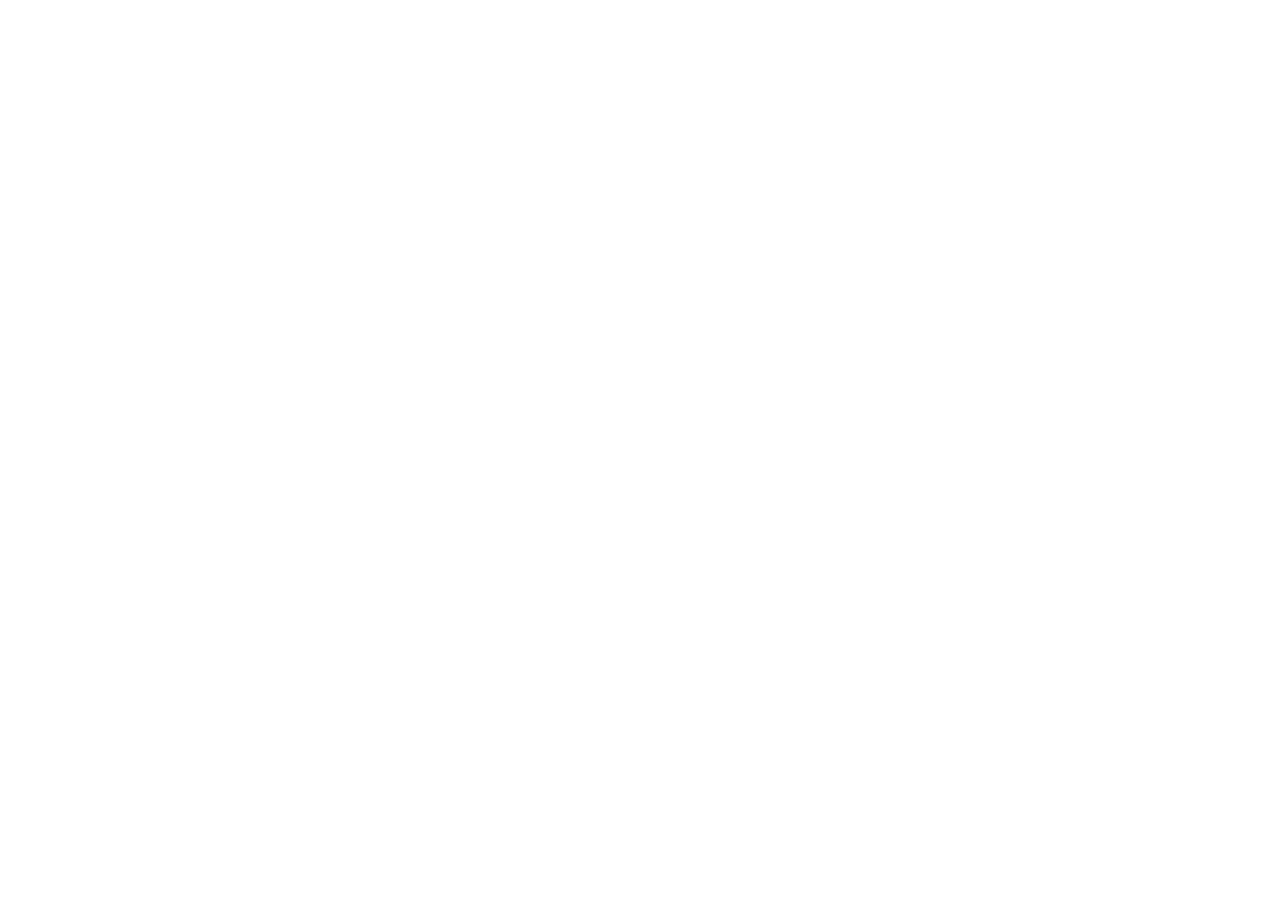
==== index.html @ 43f780ed "Add files via upload" ====
<!doctype html>
<html lang="ar" dir="rtl" class="dark">
  <head>
    <meta charset="UTF-8" />
    <meta name="viewport" content="width=device-width, initial-scale=1.0, viewport-fit=cover" />
    <meta
      http-equiv="Content-Security-Policy"
      content="default-src 'self'; script-src 'self' 'unsafe-inline'; style-src 'self' 'unsafe-inline' https://fonts.googleapis.com; font-src 'self' https://fonts.gstatic.com; img-src 'self' data: blob: https://lh3.googleusercontent.com https://drive.google.com https://*.googleusercontent.com; connect-src 'self' https://script.google.com https://script.googleusercontent.com; frame-src https://maps.google.com https://www.google.com; object-src 'none'; base-uri 'self'; form-action 'self'"
    />
    <title>سرايا العمدة للمشويات | أكل وطعم.. يخطفك!</title>
    <meta name="description" content="المنيو الإلكتروني الرسمي لمطعم سرايا العمدة للمشويات بالعاشر من رمضان — مشويات بلدي على الفحم بالوزن، صواني العمدة، طواجن، مندي، وسندوتشات بأسرع توصيل." />
    <meta property="og:site_name" content="سرايا العمدة للمشويات" />
    <meta property="og:locale" content="ar_EG" />
    <meta property="og:title" content="سرايا العمدة للمشويات — أكل وطعم يخطفك!" />
    <meta property="og:description" content="تصفح المنيو الكامل (153 صنف) واطلب مشويات الفحم، صواني العمدة، والطواجن أونلاين الآن — العاشر من رمضان، المجاورة العاشرة." />
    <meta property="og:type" content="website" />
    <meta property="og:image" content="./assets/aistudio/FB_IMG_1795500140672_d0b8149e.jpg" />
    <meta property="og:image:alt" content="الشعار الرسمي لمطعم سرايا العمدة للمشويات — ISO 9001 & ISO 22000" />
    <meta name="twitter:card" content="summary_large_image" />
    <meta name="twitter:title" content="سرايا العمدة للمشويات — أكل وطعم يخطفك!" />
    <meta name="twitter:description" content="المنيو الإلكتروني الرسمي لمطعم سرايا العمدة للمشويات — العاشر من رمضان. مشويات، صواني، طواجن، وعروض يومية." />
    <meta name="twitter:image" content="./assets/aistudio/FB_IMG_1795500140672_d0b8149e.jpg" />
    <meta name="theme-color" content="#0A0A0C" />
    <meta name="mobile-web-app-capable" content="yes" />
    <meta name="apple-mobile-web-app-status-bar-style" content="black-translucent" />
    <meta name="apple-mobile-web-app-title" content="سرايا العمدة" />
    <link rel="manifest" href="./manifest.json" />
    <link rel="icon" type="image/svg+xml" href="./icon.svg" />
    <link rel="apple-touch-icon" href="./apple-touch-icon.png" />
    <link rel="preconnect" href="https://fonts.googleapis.com" />
    <link rel="preconnect" href="https://fonts.gstatic.com" crossorigin />
    <link href="https://fonts.googleapis.com/css2?family=Cairo:wght@400;600;700;800;900&family=Tajawal:wght@400;500;700;800&display=swap" rel="stylesheet" />
    <script type="application/ld+json">
      {
        "@context": "https://schema.org",
        "@type": "Restaurant",
        "name": "سرايا العمدة للمشويات",
        "description": "مطعم سرايا العمدة للمشويات بالعاشر من رمضان — أكل وطعم يخطفك! مشويات على الفحم، صواني عائلية، طواجن، ومندي.",
        "image": "./assets/aistudio/FB_IMG_1795500140672_d0b8149e.jpg",
        "servesCuisine": "Egyptian Grill & Oriental",
        "priceRange": "$$",
        "telephone": "+201050906141",
        "address": {
          "@type": "PostalAddress",
          "streetAddress": "المجاورة العاشرة - أمام نادي العاشرة",
          "addressLocality": "العاشر من رمضان",
          "addressCountry": "EG"
        }
      }
    </script>
  </head>
  <body class="bg-[#0A0A0C] text-white antialiased selection:bg-[#D4AF37] selection:text-[#0A0A0C]">
    <div id="root"></div>
    <script type="module" src="/src/main.tsx"></script>
  </body>
</html>
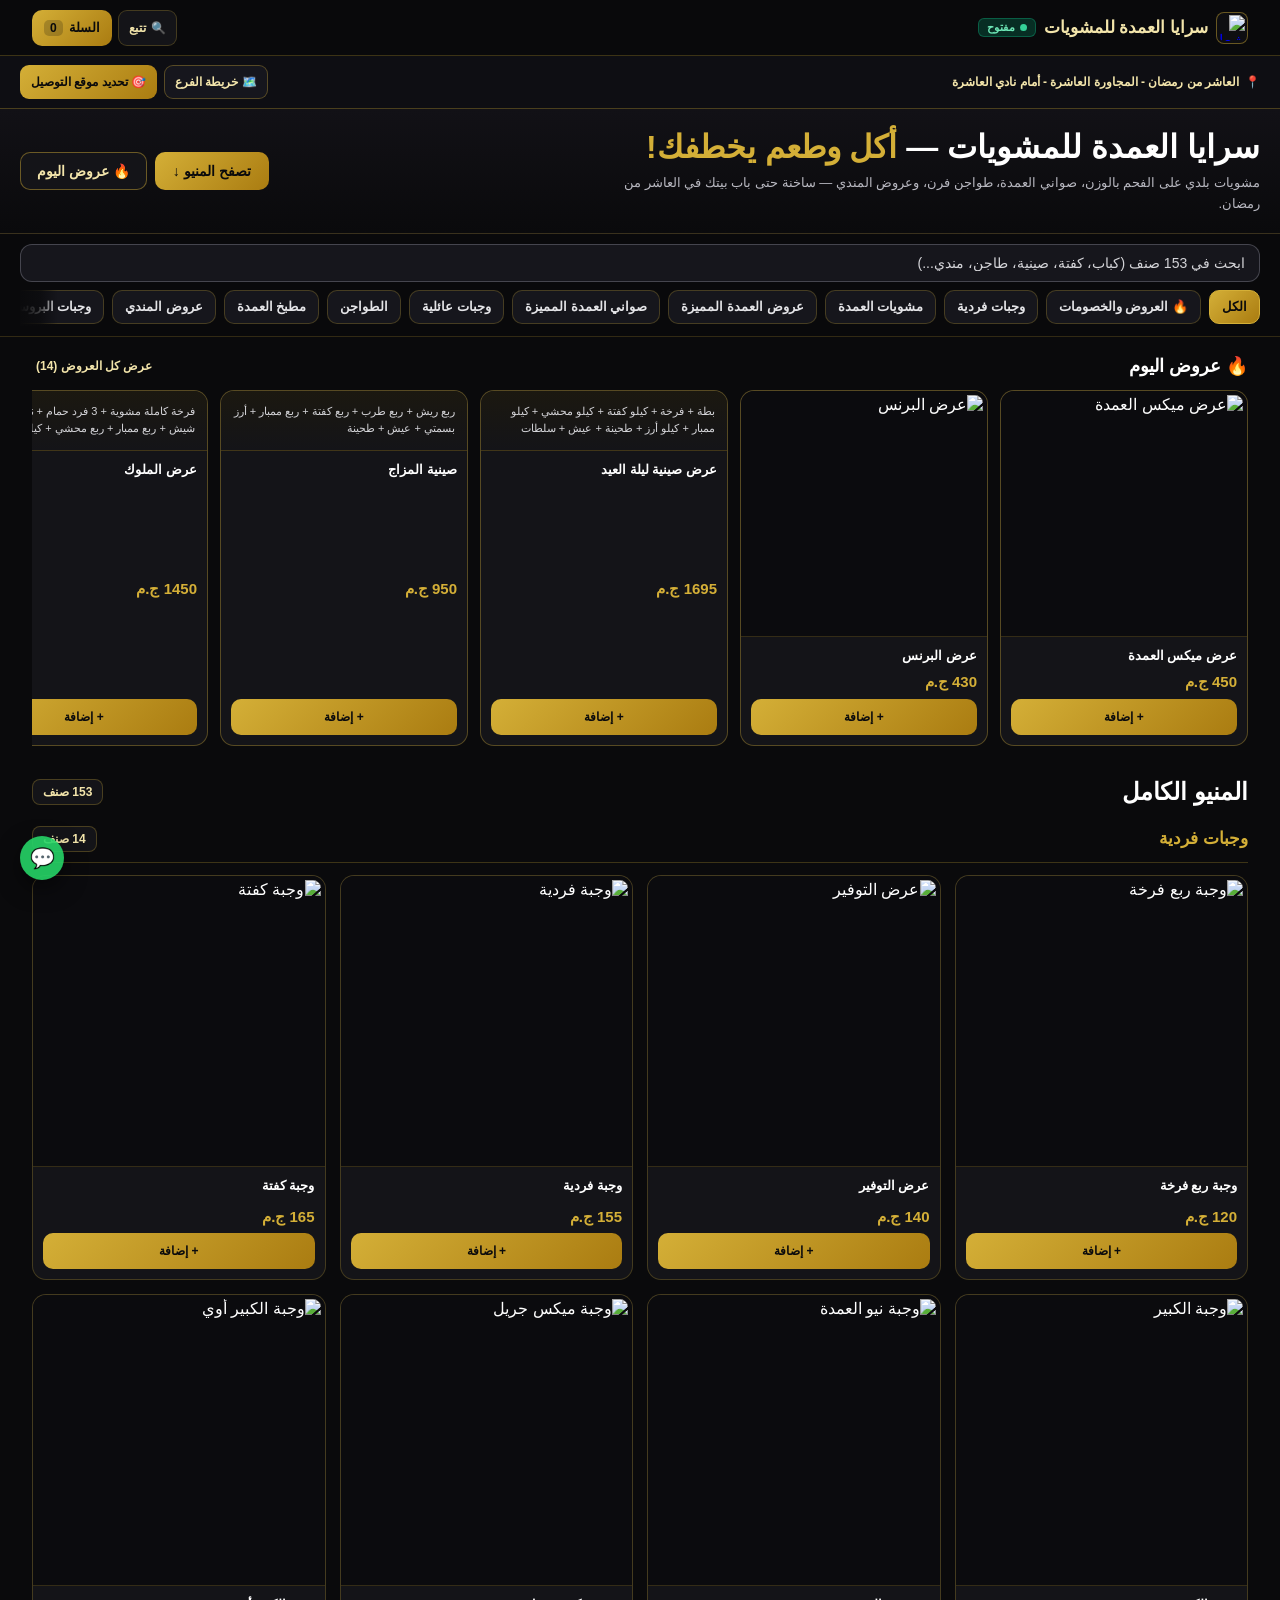
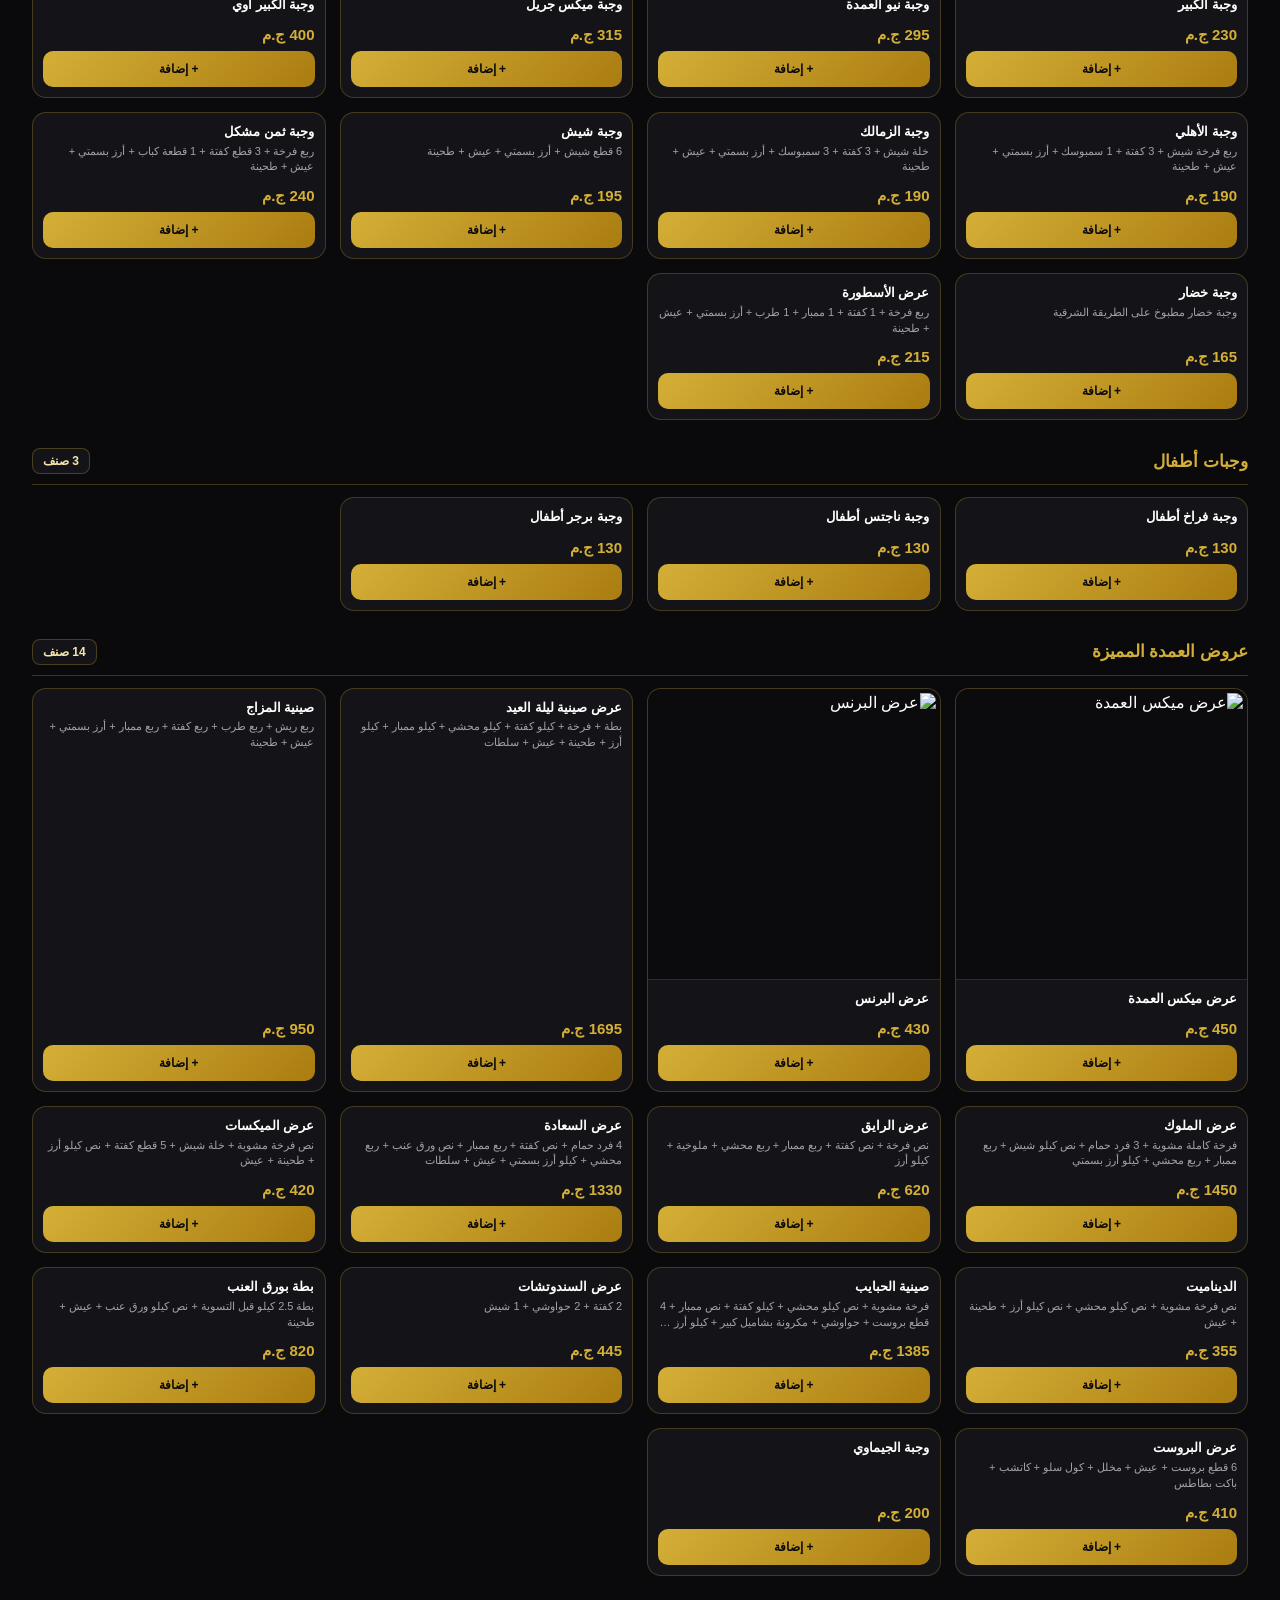
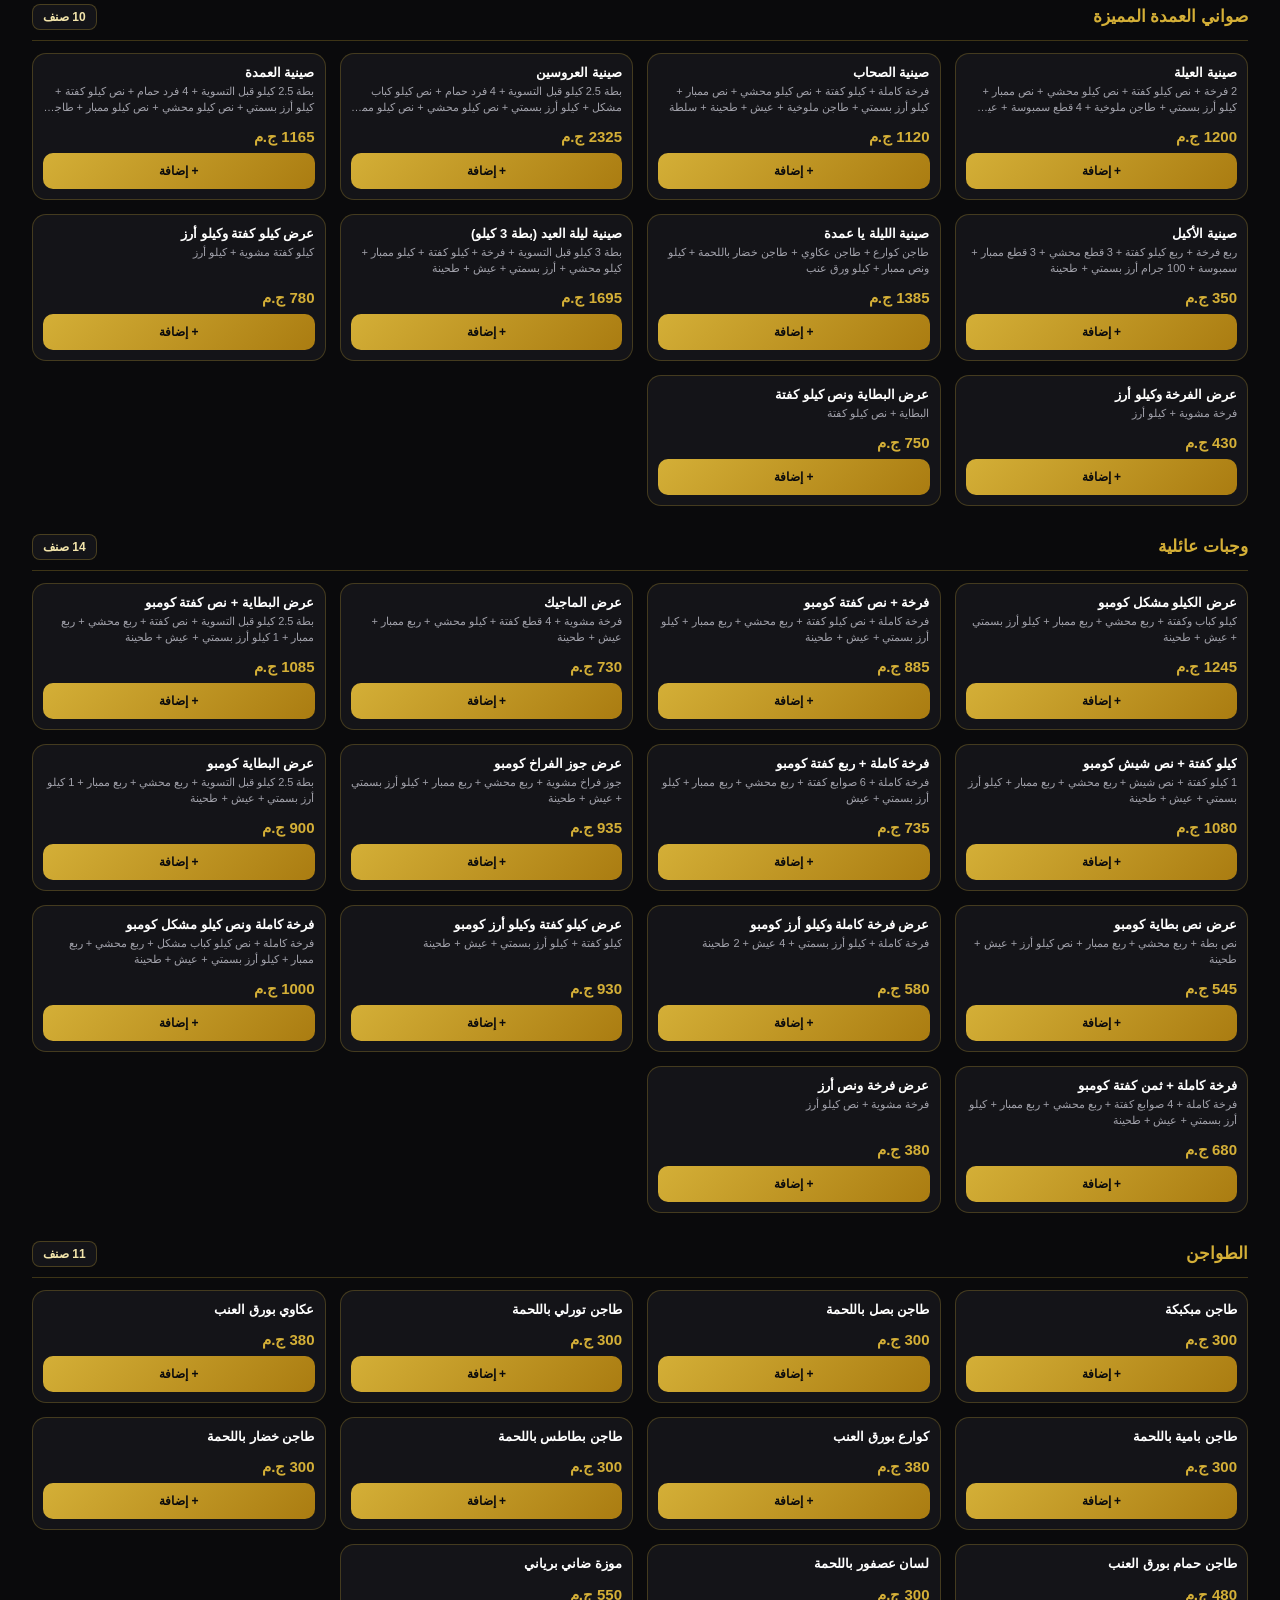
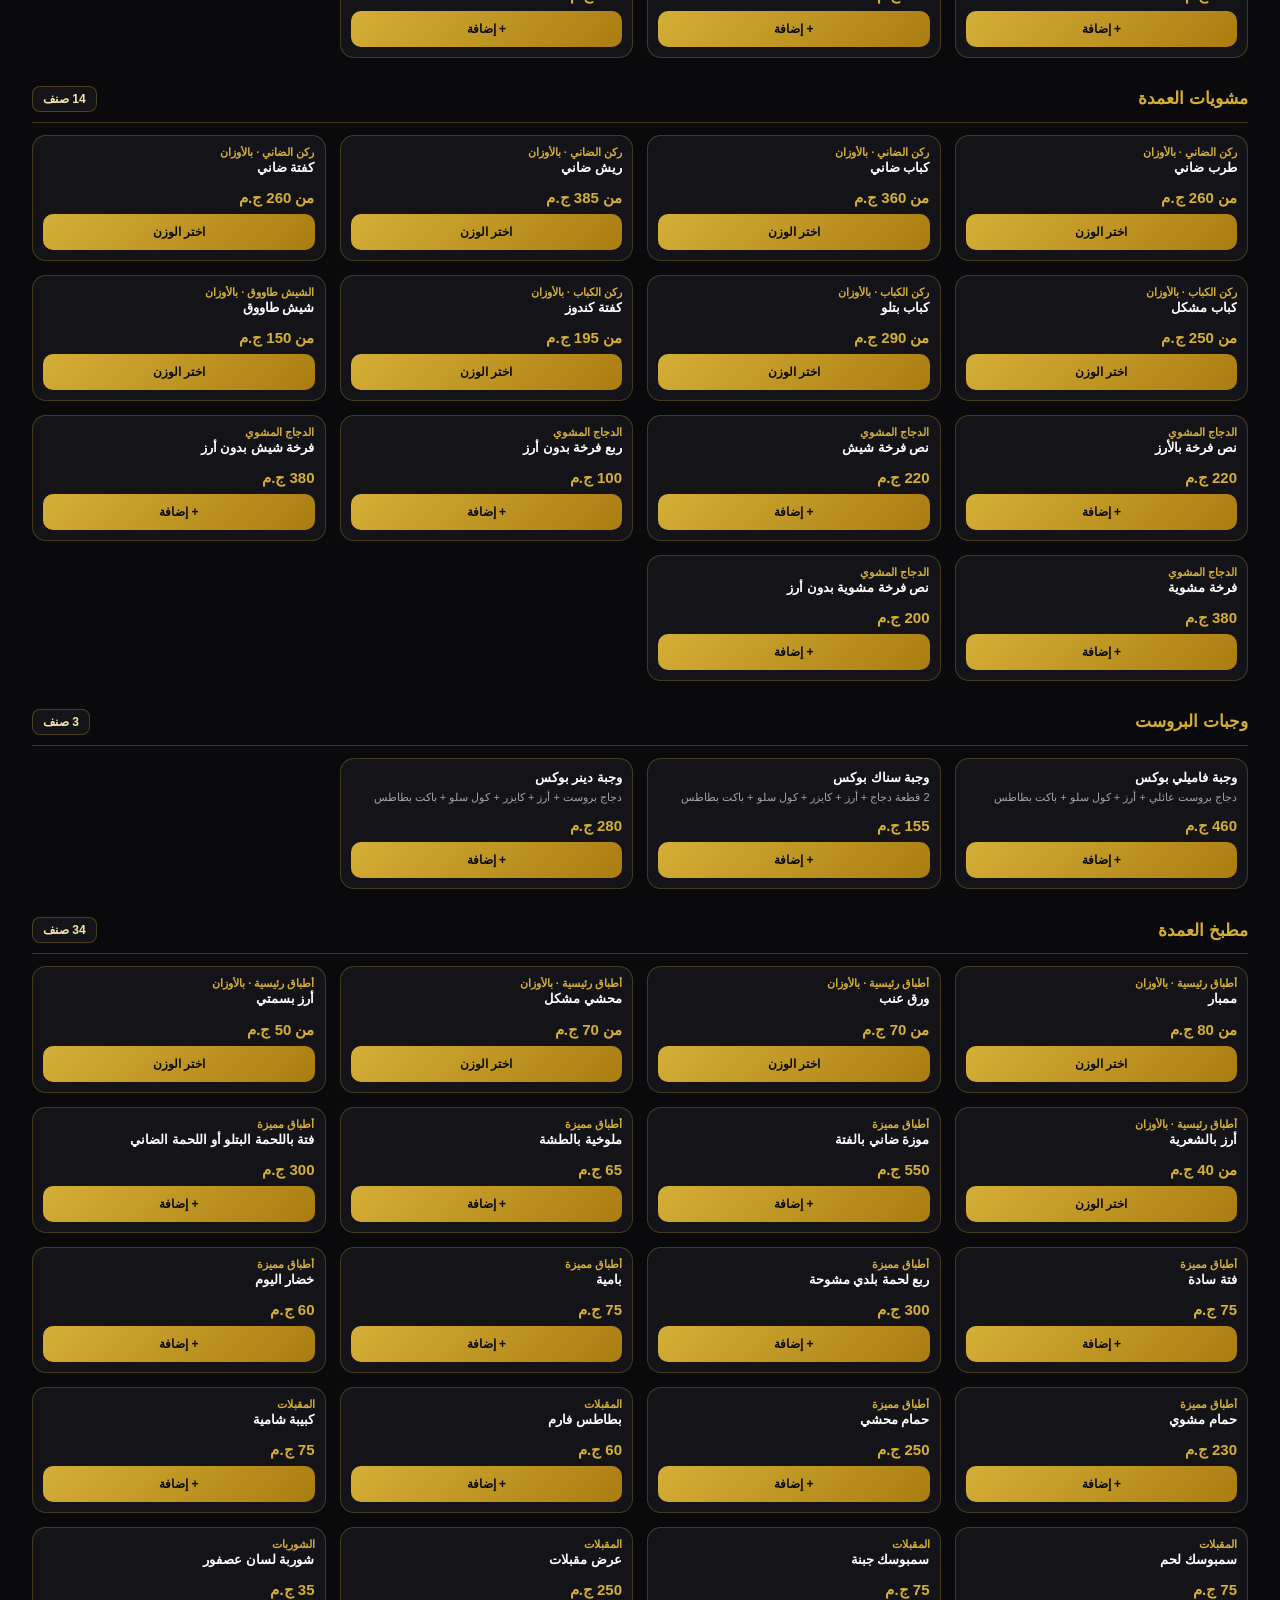
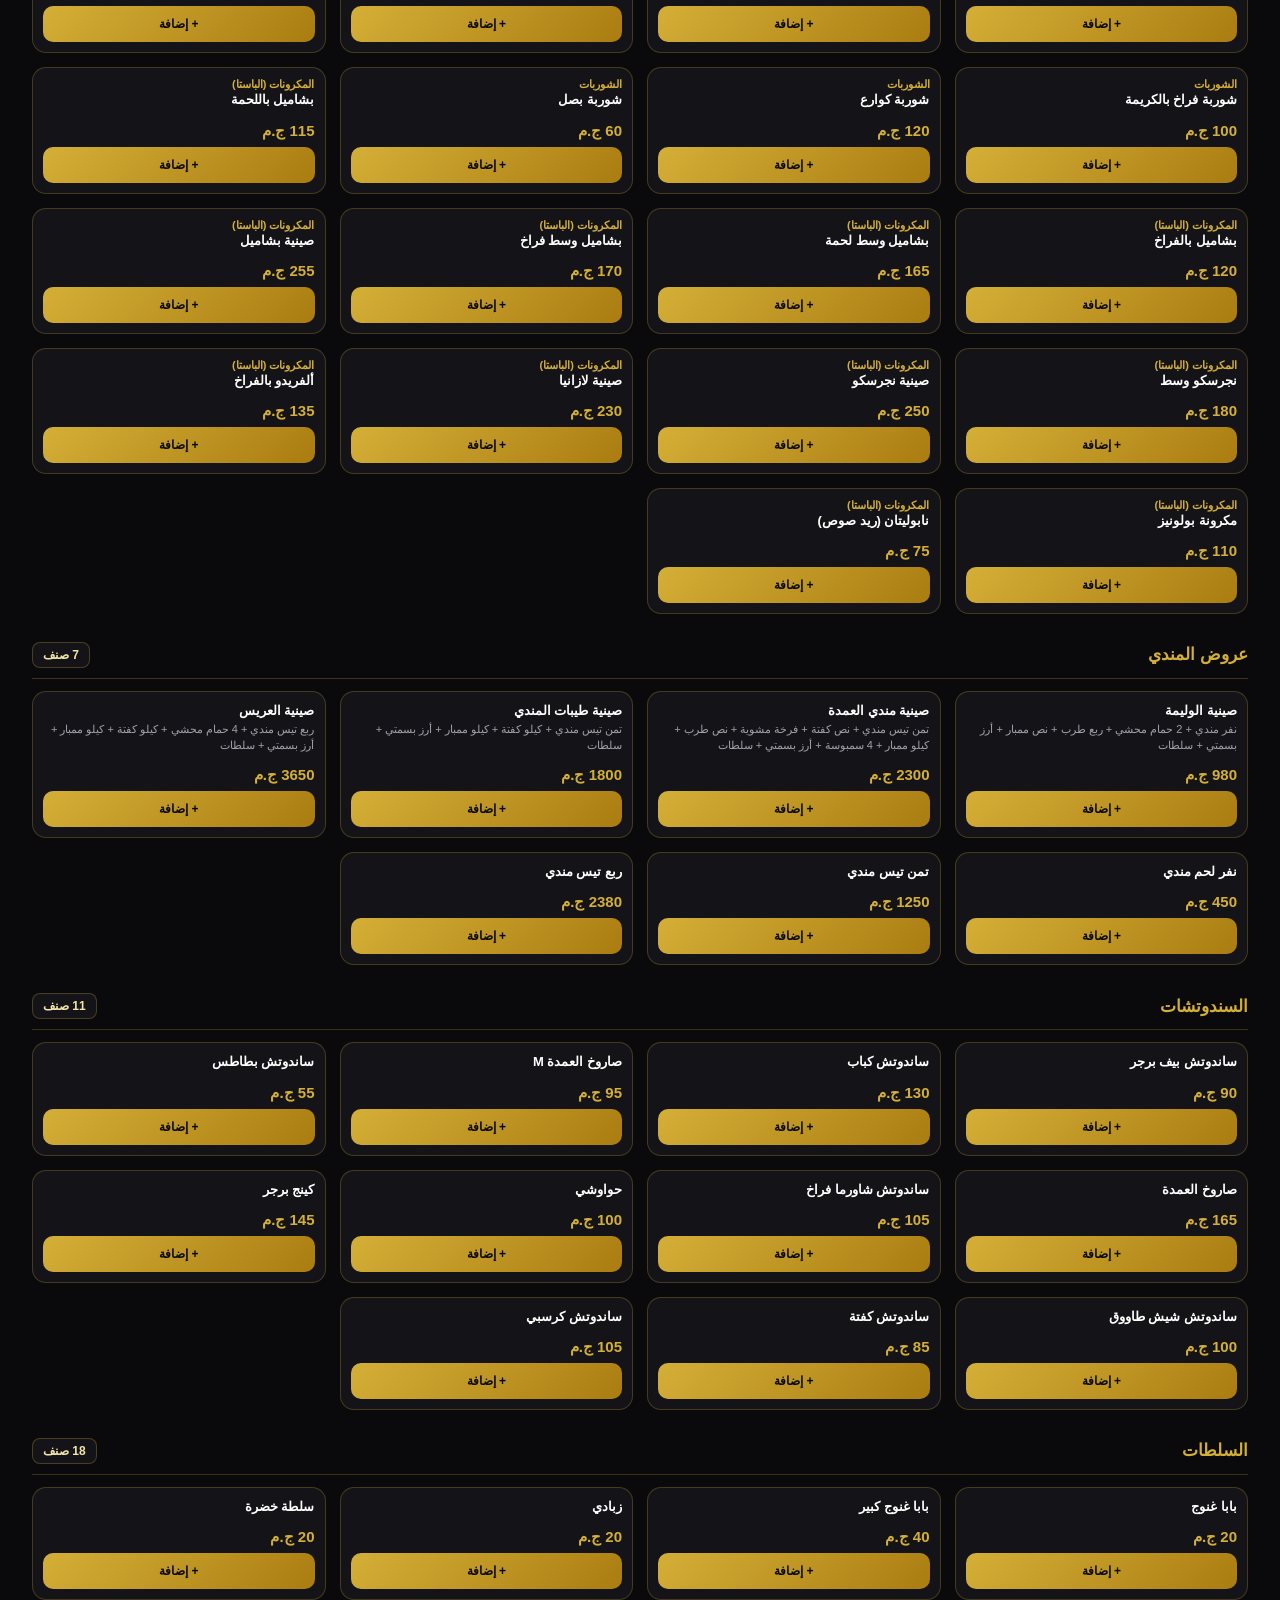
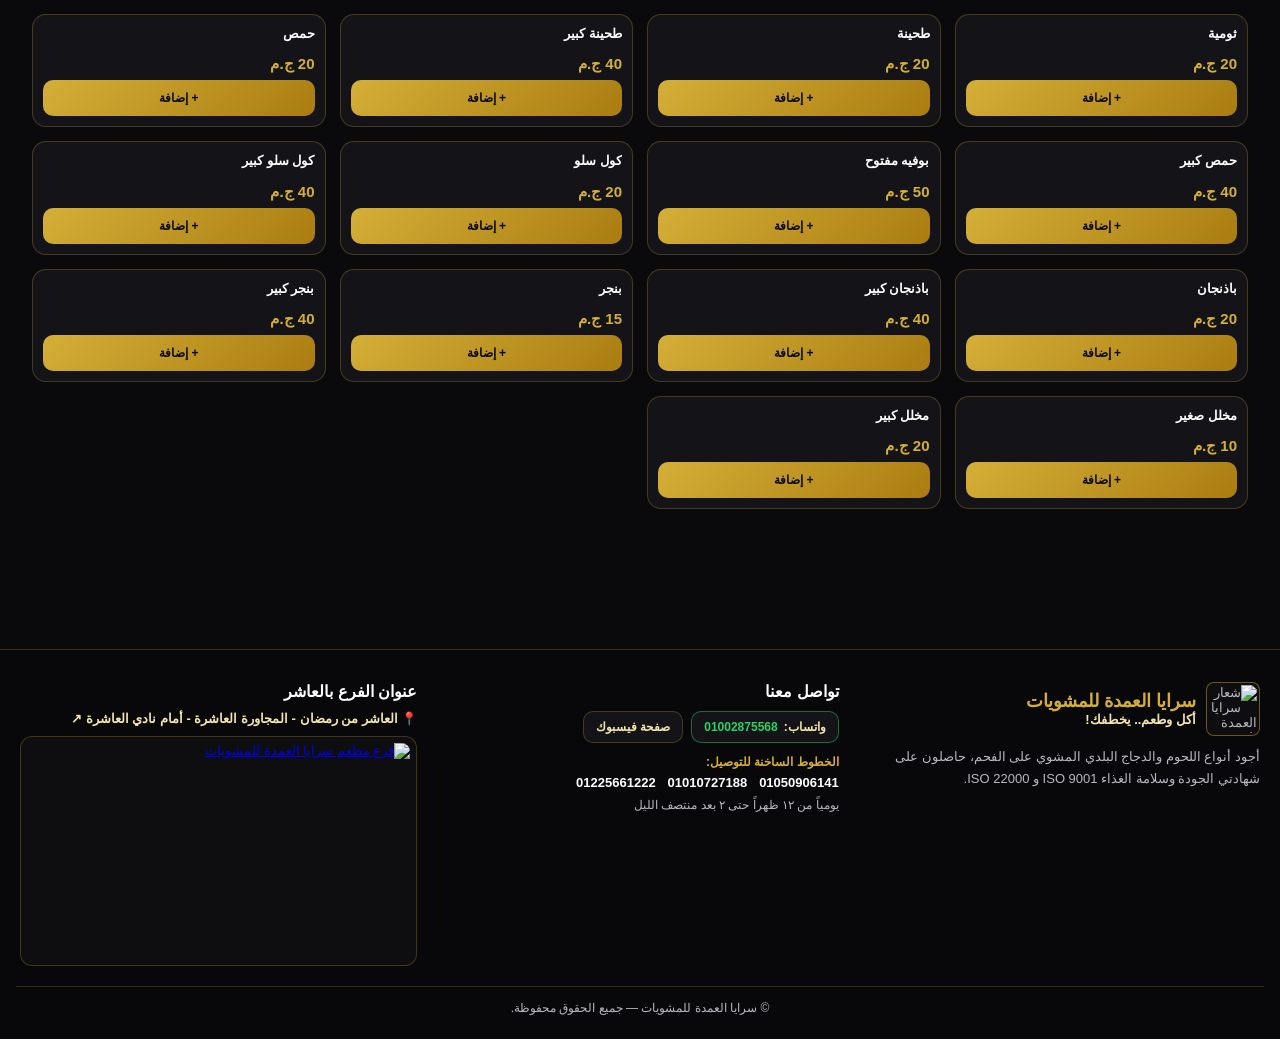
==== commit 908adcfb: "Add files via upload" ====
--- a/index.html
+++ b/index.html
@@ -1,56 +1,2150 @@
 <!doctype html>
-<html lang="ar" dir="rtl" class="dark">
-  <head>
-    <meta charset="UTF-8" />
-    <meta name="viewport" content="width=device-width, initial-scale=1.0, viewport-fit=cover" />
-    <meta
-      http-equiv="Content-Security-Policy"
-      content="default-src 'self'; script-src 'self' 'unsafe-inline'; style-src 'self' 'unsafe-inline' https://fonts.googleapis.com; font-src 'self' https://fonts.gstatic.com; img-src 'self' data: blob: https://lh3.googleusercontent.com https://drive.google.com https://*.googleusercontent.com; connect-src 'self' https://script.google.com https://script.googleusercontent.com; frame-src https://maps.google.com https://www.google.com; object-src 'none'; base-uri 'self'; form-action 'self'"
-    />
-    <title>سرايا العمدة للمشويات | أكل وطعم.. يخطفك!</title>
-    <meta name="description" content="المنيو الإلكتروني الرسمي لمطعم سرايا العمدة للمشويات بالعاشر من رمضان — مشويات بلدي على الفحم بالوزن، صواني العمدة، طواجن، مندي، وسندوتشات بأسرع توصيل." />
-    <meta property="og:site_name" content="سرايا العمدة للمشويات" />
-    <meta property="og:locale" content="ar_EG" />
-    <meta property="og:title" content="سرايا العمدة للمشويات — أكل وطعم يخطفك!" />
-    <meta property="og:description" content="تصفح المنيو الكامل (153 صنف) واطلب مشويات الفحم، صواني العمدة، والطواجن أونلاين الآن — العاشر من رمضان، المجاورة العاشرة." />
-    <meta property="og:type" content="website" />
-    <meta property="og:image" content="./assets/aistudio/FB_IMG_1795500140672_d0b8149e.jpg" />
-    <meta property="og:image:alt" content="الشعار الرسمي لمطعم سرايا العمدة للمشويات — ISO 9001 & ISO 22000" />
-    <meta name="twitter:card" content="summary_large_image" />
-    <meta name="twitter:title" content="سرايا العمدة للمشويات — أكل وطعم يخطفك!" />
-    <meta name="twitter:description" content="المنيو الإلكتروني الرسمي لمطعم سرايا العمدة للمشويات — العاشر من رمضان. مشويات، صواني، طواجن، وعروض يومية." />
-    <meta name="twitter:image" content="./assets/aistudio/FB_IMG_1795500140672_d0b8149e.jpg" />
-    <meta name="theme-color" content="#0A0A0C" />
-    <meta name="mobile-web-app-capable" content="yes" />
-    <meta name="apple-mobile-web-app-status-bar-style" content="black-translucent" />
-    <meta name="apple-mobile-web-app-title" content="سرايا العمدة" />
-    <link rel="manifest" href="./manifest.json" />
-    <link rel="icon" type="image/svg+xml" href="./icon.svg" />
-    <link rel="apple-touch-icon" href="./apple-touch-icon.png" />
-    <link rel="preconnect" href="https://fonts.googleapis.com" />
-    <link rel="preconnect" href="https://fonts.gstatic.com" crossorigin />
-    <link href="https://fonts.googleapis.com/css2?family=Cairo:wght@400;600;700;800;900&family=Tajawal:wght@400;500;700;800&display=swap" rel="stylesheet" />
-    <script type="application/ld+json">
-      {
-        "@context": "https://schema.org",
-        "@type": "Restaurant",
-        "name": "سرايا العمدة للمشويات",
-        "description": "مطعم سرايا العمدة للمشويات بالعاشر من رمضان — أكل وطعم يخطفك! مشويات على الفحم، صواني عائلية، طواجن، ومندي.",
-        "image": "./assets/aistudio/FB_IMG_1795500140672_d0b8149e.jpg",
-        "servesCuisine": "Egyptian Grill & Oriental",
-        "priceRange": "$$",
-        "telephone": "+201050906141",
-        "address": {
-          "@type": "PostalAddress",
-          "streetAddress": "المجاورة العاشرة - أمام نادي العاشرة",
-          "addressLocality": "العاشر من رمضان",
-          "addressCountry": "EG"
-        }
-      }
-    </script>
-  </head>
-  <body class="bg-[#0A0A0C] text-white antialiased selection:bg-[#D4AF37] selection:text-[#0A0A0C]">
-    <div id="root"></div>
-    <script type="module" src="/src/main.tsx"></script>
-  </body>
+<html lang="ar" dir="rtl">
+<head>
+  <meta charset="UTF-8" />
+  <meta name="viewport" content="width=device-width, initial-scale=1.0, viewport-fit=cover" />
+  <meta http-equiv="Content-Security-Policy" content="default-src 'self'; script-src 'self' 'unsafe-inline'; style-src 'self' 'unsafe-inline' https://fonts.googleapis.com; font-src 'self' https://fonts.gstatic.com; img-src 'self' data: blob: https://lh3.googleusercontent.com https://drive.google.com https://*.googleusercontent.com; connect-src 'self' https://script.google.com https://script.googleusercontent.com; frame-src https://maps.google.com https://www.google.com; object-src 'none'; base-uri 'self'; form-action 'self'" />
+  <title>سرايا العمدة للمشويات | أكل وطعم.. يخطفك!</title>
+  <meta name="description" content="المنيو الإلكتروني الرسمي لمطعم سرايا العمدة للمشويات بالعاشر من رمضان — مشويات بلدي على الفحم بالوزن، صواني العمدة، طواجن، مندي، وسندوتشات." />
+  <meta property="og:site_name" content="سرايا العمدة للمشويات" />
+  <meta property="og:locale" content="ar_EG" />
+  <meta property="og:title" content="سرايا العمدة للمشويات — أكل وطعم يخطفك!" />
+  <meta property="og:description" content="تصفح المنيو الكامل (153 صنف) واطلب مشويات الفحم، صواني العمدة، والطواجن أونلاين الآن — العاشر من رمضان." />
+  <meta property="og:type" content="website" />
+  <meta property="og:image" content="./assets/aistudio/FB_IMG_1795500140672_d0b8149e.jpg" />
+  <meta name="twitter:card" content="summary_large_image" />
+  <meta name="twitter:title" content="سرايا العمدة للمشويات — أكل وطعم يخطفك!" />
+  <meta name="twitter:description" content="المنيو الإلكتروني الرسمي لمطعم سرايا العمدة للمشويات بالعاشر من رمضان." />
+  <meta name="twitter:image" content="./assets/aistudio/FB_IMG_1795500140672_d0b8149e.jpg" />
+  <meta name="theme-color" content="#0A0A0C" />
+  <meta name="mobile-web-app-capable" content="yes" />
+  <meta name="apple-mobile-web-app-status-bar-style" content="black-translucent" />
+  <meta name="apple-mobile-web-app-title" content="سرايا العمدة" />
+  <link rel="manifest" href="./manifest.json" />
+  <link rel="apple-touch-icon" href="./apple-touch-icon.png" />
+  <link rel="icon" type="image/svg+xml" href="./icon.svg" />
+  <link rel="preconnect" href="https://fonts.googleapis.com" />
+  <link rel="preconnect" href="https://fonts.gstatic.com" crossorigin />
+  <link href="https://fonts.googleapis.com/css2?family=Cairo:wght@600;700;800;900&family=Tajawal:wght@400;500;700&display=swap" rel="stylesheet" />
+  <script type="application/ld+json">
+    {
+      "@context": "https://schema.org",
+      "@type": "Restaurant",
+      "name": "سرايا العمدة للمشويات",
+      "slogan": "أكل وطعم.. يخطفك!",
+      "servesCuisine": ["Egyptian Grill", "Charcoal BBQ", "Middle Eastern"],
+      "priceRange": "$$",
+      "telephone": ["+201050906141", "+201010727188", "+201225661222"],
+      "image": "./assets/aistudio/FB_IMG_1795500140672_d0b8149e.jpg",
+      "address": {
+        "@type": "PostalAddress",
+        "streetAddress": "المجاورة العاشرة - أمام نادي العاشرة",
+        "addressLocality": "العاشر من رمضان",
+        "addressCountry": "EG"
+      },
+      "openingHours": "Mo-Su 12:00-02:00",
+      "sameAs": ["https://facebook.com"]
+    }
+  </script>
+  <style>
+    :root {
+      --bg: #0A0A0C;
+      --surface: #141418;
+      --surface-2: #1C1C22;
+      --border: rgba(212,175,55,0.25);
+      --text: #FFFFFF;
+      --muted: #B8B8C0;
+      --gold: #D4AF37;
+      --champagne: #F3E5AB;
+      --gold-grad: linear-gradient(135deg, #D4AF37 0%, #AA7C11 100%);
+    }
+    * { box-sizing: border-box; }
+    html, body { scroll-behavior: smooth; overflow-x: clip; }
+    body { margin: 0; font-family: 'Tajawal', 'Cairo', sans-serif; background: var(--bg); color: var(--text); }
+    h1, h2, h3, h4, .display { font-family: 'Cairo', sans-serif; margin: 0; }
+    .tabular { font-variant-numeric: tabular-nums; }
+    .hidden { display: none !important; }
+    button { font-family: 'Cairo', sans-serif; cursor: pointer; border: none; border-radius: 10px; font-weight: 700; transition: all 0.15s ease; }
+
+    /* Slim Dismissible Top PWA Bar (only on beforeinstallprompt) */
+    .pwa-top-bar { background: var(--surface); border-bottom: 1px solid rgba(212,175,55,0.3); padding: 7px 12px; }
+    .pwa-top-in { max-width: 1240px; margin: 0 auto; display: flex; align-items: center; justify-content: space-between; gap: 10px; font-size: 12px; color: var(--champagne); font-weight: 700; }
+
+    /* Slim Sticky Header */
+    .header { position: sticky; top: 0; z-index: 40; height: 56px; background: rgba(10,10,12,0.95); backdrop-filter: blur(10px); border-bottom: 1px solid var(--border); }
+    .header-in { max-width: 1240px; margin: 0 auto; height: 100%; padding: 0 12px; display: flex; align-items: center; justify-content: space-between; gap: 8px; }
+    .brand-group { display: flex; align-items: center; gap: 8px; min-width: 0; }
+    .brand-logo-wrap { display: inline-flex; align-items: center; gap: 8px; text-decoration: none; min-width: 0; }
+    .brand-logo-box { width: 32px; height: 32px; border-radius: 8px; background: #0E0E11; border: 1px solid rgba(212,175,55,0.45); padding: 2px; display: inline-flex; align-items: center; justify-content: center; overflow: hidden; flex-shrink: 0; }
+    .brand-logo-box img { width: 100%; height: 100%; object-fit: contain; border-radius: 5px; }
+    .brand-title { font-family: 'Cairo', sans-serif; font-size: 14px; font-weight: 900; color: var(--champagne); white-space: nowrap; overflow: hidden; text-overflow: ellipsis; }
+    @media (min-width: 640px) { .brand-title { font-size: 17px; } }
+    .live-badge { display: inline-flex; align-items: center; gap: 5px; font-size: 11px; font-weight: 700; padding: 2px 8px; border-radius: 6px; white-space: nowrap; flex-shrink: 0; }
+    .live-badge.open { background: rgba(6,78,59,0.55); border: 1px solid rgba(16,185,129,0.35); color: #6EE7B7; }
+    .live-badge.closed { background: rgba(127,29,29,0.55); border: 1px solid rgba(239,68,68,0.4); color: #FCA5A5; }
+    .live-dot { width: 7px; height: 7px; border-radius: 50%; flex-shrink: 0; }
+    .live-badge.open .live-dot { background: #34D399; animation: pulseDot 1.8s infinite; }
+    .live-badge.closed .live-dot { background: #EF4444; }
+    @keyframes pulseDot { 0%, 100% { opacity: 1; } 50% { opacity: 0.35; } }
+    .header-actions { display: flex; align-items: center; gap: 6px; flex-shrink: 0; }
+    .track-btn { min-height: 36px; padding: 0 10px; border-radius: 9px; background: var(--surface); border: 1px solid var(--border); color: var(--champagne); font-size: 12px; display: inline-flex; align-items: center; gap: 5px; white-space: nowrap; }
+    .track-btn:hover { border-color: var(--gold); }
+    .cart-trigger { background: var(--gold-grad); color: #0A0A0C; min-height: 36px; padding: 6px 12px; font-size: 13px; font-weight: 800; display: flex; align-items: center; gap: 6px; white-space: nowrap; }
+    .cart-pill { background: rgba(10,10,12,0.2); padding: 1px 6px; border-radius: 5px; font-size: 12px; font-weight: 900; }
+    .closed-strip { display: flex; align-items: center; justify-content: center; gap: 6px; background: rgba(120,53,15,0.72); border-bottom: 1px solid rgba(212,175,55,0.45); color: var(--champagne); font-size: 12px; font-weight: 700; padding: 7px 12px; text-align: center; line-height: 1.5; }
+    .closed-strip.manual { background: rgba(127,29,29,0.75); border-bottom-color: rgba(239,68,68,0.45); color: #FECACA; }
+
+    /* Top Interactive Location Bar (Above-the-Fold) */
+    .location-bar { background: rgba(16,16,21,0.92); backdrop-filter: blur(10px); border-bottom: 1px solid rgba(212,175,55,0.3); padding: 9px 12px; }
+    .location-bar-in { max-width: 1240px; margin: 0 auto; display: flex; flex-wrap: wrap; align-items: center; justify-content: space-between; gap: 8px; }
+    .location-addr { display: flex; align-items: flex-start; gap: 6px; font-size: 12px; font-weight: 700; color: var(--champagne); line-height: 1.5; }
+    .location-btns { display: flex; flex-wrap: wrap; align-items: center; gap: 7px; flex-shrink: 0; }
+    .loc-link { display: inline-flex; align-items: center; justify-content: center; gap: 5px; min-height: 34px; padding: 6px 10px; border-radius: 9px; background: #16161D; border: 1px solid rgba(212,175,55,0.35); color: var(--champagne); font-family: 'Cairo', sans-serif; font-size: 12px; font-weight: 700; text-decoration: none; white-space: nowrap; line-height: 1; }
+    .loc-gps-btn { display: inline-flex; align-items: center; justify-content: center; gap: 5px; min-height: 34px; padding: 6px 11px; border-radius: 9px; background: var(--gold-grad); color: #0A0A0C; font-size: 12px; font-weight: 800; white-space: nowrap; line-height: 1; }
+    .loc-gps-btn.located { background: rgba(6,78,59,0.75); color: #A7F3D0; border: 1px solid rgba(52,211,153,0.5); }
+
+    /* Compact Above-the-Fold Hero */
+    .hero { border-bottom: 1px solid rgba(212,175,55,0.2); padding: 18px 14px; background: linear-gradient(180deg, #121116 0%, #0A0A0C 100%); }
+    .hero-in { max-width: 1240px; margin: 0 auto; display: flex; flex-wrap: wrap; align-items: center; justify-content: space-between; gap: 14px; }
+    .hero-copy { max-width: 680px; display: flex; flex-direction: column; gap: 6px; }
+    .hero-loc { font-size: 12px; color: var(--gold); font-weight: 700; text-decoration: none; }
+    .hero h1 { font-size: clamp(20px, 3.2vw, 32px); line-height: 1.25; font-weight: 900; }
+    .hero h1 span { color: var(--gold); }
+    .hero p { color: var(--muted); line-height: 1.6; margin: 0; font-size: 13px; }
+    .hero-actions { display: flex; gap: 8px; flex-shrink: 0; }
+    @media (max-width: 640px) { .hero-actions { width: 100%; } .hero-actions button { flex: 1; } }
+    .btn-primary { background: var(--gold-grad); color: #0A0A0C; padding: 10px 18px; font-size: 14px; font-weight: 800; white-space: nowrap; }
+    .btn-outline { background: var(--surface); color: var(--champagne); border: 1px solid rgba(212,175,55,0.45); padding: 10px 16px; font-size: 14px; white-space: nowrap; }
+
+    /* Sticky Search & Categories with Scroll Fade */
+    .sticky-controls { position: sticky; top: 56px; z-index: 30; background: rgba(10,10,12,0.95); backdrop-filter: blur(10px); border-bottom: 1px solid rgba(212,175,55,0.2); padding: 10px 12px; }
+    .sticky-controls-in { max-width: 1240px; margin: 0 auto; display: flex; flex-direction: column; gap: 8px; }
+    .search-input { width: 100%; padding: 10px 14px; border-radius: 12px; background: #16161C; border: 1px solid rgba(82,82,91,0.8); color: #F4F4F5; font-family: 'Tajawal', sans-serif; font-size: 14px; }
+    .search-input::placeholder { color: #D4D4D8; }
+    .search-input:focus { outline: none; border-color: var(--gold); }
+    .cats-wrap { position: relative; }
+    .cats-bar { display: flex; gap: 8px; overflow-x: auto; padding-bottom: 2px; padding-left: 32px; scrollbar-width: none; }
+    .cats-bar::-webkit-scrollbar { display: none; }
+    .cats-fade { pointer-events: none; position: absolute; top: 0; bottom: 0; left: 0; width: 38px; background: linear-gradient(90deg, #0A0A0C 0%, rgba(10,10,12,0.75) 55%, transparent 100%); }
+    .cat-btn { background: #16161C; color: #E4E4E7; border: 1px solid var(--border); padding: 7px 12px; font-size: 13px; white-space: nowrap; flex-shrink: 0; line-height: 1.4; }
+    .cat-btn.active { background: var(--gold-grad); color: #0A0A0C; border-color: var(--gold); font-weight: 800; }
+
+    /* Catalog, Daily Offers Carousel & Dense 2-Col Mobile Grid */
+    .catalog { max-width: 1240px; margin: 0 auto; padding: 16px 12px 112px; }
+    .banner-strip { background: linear-gradient(270deg, #1E190D 0%, #15151A 100%); border: 1px solid rgba(212,175,55,0.55); border-radius: 12px; padding: 10px 14px; margin-bottom: 14px; display: flex; align-items: center; justify-content: space-between; gap: 10px; flex-wrap: wrap; color: #F4F4F5; font-size: 13px; font-weight: 700; }
+    .carousel-wrap { position: relative; margin-bottom: 22px; }
+    .offers-carousel { display: flex; gap: 12px; overflow-x: auto; scroll-snap-type: x mandatory; padding-bottom: 6px; padding-left: 24px; scrollbar-width: none; }
+    .offers-carousel::-webkit-scrollbar { display: none; }
+    .offer-slide { width: 248px; flex-shrink: 0; scroll-snap-align: start; background: #141418; border: 1px solid rgba(212,175,55,0.35); border-radius: 14px; overflow: hidden; display: flex; flex-direction: column; justify-content: space-between; position: relative; }
+    .catalog-head { display: flex; justify-content: space-between; align-items: center; gap: 10px; margin-bottom: 16px; line-height: 1.5; }
+    .count-pill { display: inline-flex; align-items: center; line-height: 1; font-size: 12px; color: var(--champagne); background: var(--surface); border: 1px solid rgba(212,175,55,0.28); padding: 6px 10px; border-radius: 8px; white-space: nowrap; flex-shrink: 0; font-weight: 700; }
+    .cat-section { margin-bottom: 28px; }
+    .cat-head { display: flex; justify-content: space-between; align-items: center; gap: 10px; border-bottom: 1px solid var(--border); padding-bottom: 10px; margin-bottom: 12px; }
+    .cat-head h3 { font-size: 17px; color: var(--gold); font-weight: 900; line-height: 1.4; }
+    .grid { display: grid; grid-template-columns: repeat(2, minmax(0, 1fr)); gap: 10px; }
+    @media (min-width: 768px) { .grid { grid-template-columns: repeat(3, minmax(0, 1fr)); gap: 14px; } }
+    @media (min-width: 1024px) { .grid { grid-template-columns: repeat(4, minmax(0, 1fr)); gap: 14px; } }
+    .card { background: var(--surface); border: 1px solid var(--border); border-radius: 14px; overflow: hidden; display: flex; flex-direction: column; justify-content: space-between; position: relative; }
+    .card:hover { border-color: rgba(212,175,55,0.7); }
+    .card-body { padding: 10px; display: flex; flex-direction: column; justify-content: space-between; gap: 8px; flex: 1; }
+    .card-img-frame { background: #0B0B0E; border-bottom: 1px solid rgba(212,175,55,0.2); padding: 4px; aspect-ratio: 1 / 1; display: flex; align-items: center; justify-content: center; overflow: hidden; cursor: pointer; }
+    .card-img-frame img { width: 100%; height: 100%; object-fit: contain; border-radius: 8px; }
+    .discount-badge { position: absolute; top: 8px; left: 8px; z-index: 5; background: var(--gold-grad); color: #0A0A0C; font-family: 'Cairo', sans-serif; font-size: 10px; font-weight: 900; padding: 2px 7px; border-radius: 6px; box-shadow: 0 4px 12px rgba(0,0,0,0.6); }
+    .old-price { font-size: 11px; color: #A1A1AA; text-decoration: line-through; }
+    .card-meta { font-size: 11px; color: #D4AF37; font-weight: 700; white-space: nowrap; overflow: hidden; text-overflow: ellipsis; }
+    .card-title { font-size: 13px; font-weight: 800; color: #FFFFFF; line-height: 1.4; display: -webkit-box; -webkit-line-clamp: 2; -webkit-box-orient: vertical; overflow: hidden; }
+    .card-desc { font-size: 11px; color: #A1A1AA; line-height: 1.45; margin: 2px 0 0; display: -webkit-box; -webkit-line-clamp: 2; -webkit-box-orient: vertical; overflow: hidden; }
+    .card-foot { display: flex; flex-direction: column; gap: 7px; padding-top: 4px; }
+    .price-row { display: flex; align-items: baseline; gap: 6px; flex-wrap: wrap; }
+    .price { font-family: 'Cairo', sans-serif; font-size: 15px; font-weight: 900; color: var(--gold); }
+    .add-btn { width: 100%; background: var(--gold-grad); color: #0A0A0C; min-height: 36px; padding: 6px 10px; font-size: 12px; font-weight: 800; white-space: nowrap; }
+    .inline-qty { width: 100%; display: flex; align-items: center; justify-content: space-between; gap: 6px; background: var(--bg); border: 1px solid rgba(212,175,55,0.4); border-radius: 9px; padding: 3px; }
+    .inline-qty button { width: 28px; height: 28px; border-radius: 7px; font-size: 14px; display: inline-flex; align-items: center; justify-content: center; }
+
+    /* Floating Checkout Bar & Desktop-Only WhatsApp Circle (Zero Card Overlap on Mobile) */
+    .floating-cart { position: fixed; bottom: 12px; left: 12px; right: 12px; max-width: 400px; z-index: 35; }
+    .floating-cart button { width: 100%; background: var(--gold-grad); color: #0A0A0C; padding: 13px 16px; font-size: 14px; font-weight: 900; display: flex; justify-content: space-between; align-items: center; box-shadow: 0 12px 30px rgba(0,0,0,0.75); }
+    .float-wa { display: none; position: fixed; left: 20px; bottom: 20px; z-index: 34; width: 44px; height: 44px; border-radius: 50%; background: rgba(37,211,102,0.9); color: #052110; align-items: center; justify-content: center; text-decoration: none; font-size: 20px; box-shadow: 0 8px 22px rgba(0,0,0,0.5); }
+    @media (min-width: 768px) { .float-wa { display: flex; } }
+    .float-wa.lifted { bottom: 78px; }
+    .toast { position: fixed; top: 64px; left: 50%; transform: translateX(-50%); z-index: 60; background: var(--surface); border: 1px solid var(--gold); color: var(--champagne); padding: 10px 16px; border-radius: 12px; font-size: 13px; font-weight: 700; box-shadow: 0 12px 30px rgba(0,0,0,0.8); max-width: 92vw; text-align: center; }
+
+    /* Modal & Drawer */
+    .backdrop { position: fixed; inset: 0; background: rgba(0,0,0,0.78); backdrop-filter: blur(4px); z-index: 50; display: flex; align-items: center; justify-content: center; padding: 16px; }
+    .modal { width: 100%; max-width: 440px; background: var(--surface); border: 1px solid var(--border); border-radius: 18px; padding: 20px; max-height: 90vh; overflow-y: auto; }
+    .drawer-wrap { justify-content: flex-end; align-items: flex-end; padding: 0; }
+    .drawer { width: 100%; max-width: 480px; height: auto; max-height: 96dvh; border-radius: 16px 16px 0 0; overflow: hidden; background: var(--bg); border-right: 1px solid var(--border); border-top: 1px solid var(--border); display: flex; flex-direction: column; }
+    @media (min-width: 640px) { .drawer-wrap { align-items: flex-start; } .drawer { max-height: 100dvh; border-radius: 0 0 0 16px; border-top: none; border-bottom: 1px solid var(--border); } }
+    .drawer-head { padding: 13px 16px; background: var(--surface); border-bottom: 1px solid var(--border); display: flex; justify-content: space-between; align-items: center; flex-shrink: 0; }
+    .drawer-body { flex: 1; min-height: 0; overflow-y: auto; padding: 14px; display: flex; flex-direction: column; gap: 10px; }
+    .drawer-foot { padding: 13px 16px; background: var(--surface); border-top: 1px solid var(--border); flex-shrink: 0; }
+    .w-grid { display: grid; grid-template-columns: 1fr 1fr; gap: 10px; margin: 14px 0; }
+    .w-opt { background: var(--bg); border: 1px solid var(--border); color: var(--text); padding: 12px; text-align: right; display: flex; flex-direction: column; gap: 4px; }
+    .w-opt.active { border-color: var(--gold); background: rgba(212,175,55,0.16); }
+    .field { margin-bottom: 10px; }
+    .field:last-of-type { margin-bottom: 0; }
+    .field label { display: block; font-size: 12px; color: var(--muted); margin-bottom: 4px; font-weight: 700; }
+    .field input, .field select, .field textarea { display: block; width: 100%; padding: 9px 12px; border-radius: 10px; background: var(--surface); border: 1px solid var(--border); color: var(--text); font-family: 'Tajawal', sans-serif; font-size: 14px; }
+    .toggle-row { display: grid; grid-template-columns: 1fr 1fr; gap: 8px; margin-bottom: 12px; }
+    .toggle-btn { padding: 10px; background: var(--surface); color: var(--muted); border: 1px solid var(--border); }
+    .toggle-btn.active { background: var(--gold-grad); color: #0A0A0C; border-color: var(--gold); font-weight: 800; }
+    .cart-row { background: var(--surface); border: 1px solid var(--border); border-radius: 12px; padding: 12px; display: flex; flex-direction: column; gap: 8px; }
+    .qty-bar { display: flex; align-items: center; gap: 8px; }
+    .qty-bar button { width: 32px; height: 32px; background: var(--surface-2); color: #fff; }
+    .promo-box { background: var(--surface); border: 1px solid rgba(212,175,55,0.35); border-radius: 12px; padding: 12px; display: flex; flex-direction: column; gap: 8px; }
+    .promo-row { display: flex; gap: 8px; }
+    .promo-row input { flex: 1; padding: 8px 10px; border-radius: 8px; background: var(--bg); border: 1px solid var(--border); color: #fff; font-size: 13px; text-transform: uppercase; }
+    .wa-btn { display: block; text-align: center; text-decoration: none; background: #25D366; color: #052110; font-family: 'Cairo', sans-serif; font-weight: 900; padding: 13px; border-radius: 12px; margin-top: 10px; }
+    .offline-bar { position: fixed; bottom: 16px; right: 16px; z-index: 60; background: var(--gold-grad); color: #0A0A0C; padding: 10px 14px; border-radius: 10px; font-size: 12px; font-weight: 800; }
+    .tracker-step { display: flex; align-items: center; gap: 10px; padding: 8px 10px; border-radius: 10px; background: var(--bg); border: 1px solid var(--border); font-size: 13px; font-weight: 700; color: #7E7E8A; }
+    .tracker-step.done { color: #fff; border-color: rgba(212,175,55,0.55); }
+    .tracker-step.current { background: rgba(212,175,55,0.16); color: var(--champagne); border-color: var(--gold); }
+
+    /* Structured Footer */
+    footer { border-top: 1px solid var(--border); background: #08080A; padding: 32px 16px 24px; color: var(--muted); font-size: 13px; }
+    .footer-grid { max-width: 1240px; margin: 0 auto; display: grid; grid-template-columns: repeat(auto-fit, minmax(260px, 1fr)); gap: 24px; text-align: right; }
+    .footer-pill { display: inline-flex; align-items: center; gap: 6px; padding: 8px 12px; border-radius: 10px; background: var(--surface); border: 1px solid var(--border); color: var(--champagne); text-decoration: none; font-size: 12px; font-weight: 700; white-space: nowrap; }
+    .branch-box { display: block; margin-top: 10px; background: #0E0E11; border: 1px solid var(--border); border-radius: 12px; padding: 6px; }
+    .branch-box img { width: 100%; aspect-ratio: 16/9; object-fit: contain; border-radius: 8px; display: block; }
+  </style>
+</head>
+<body>
+  <!-- Slim Dismissible Top PWA Install Banner (only appears on beforeinstallprompt) -->
+  <div id="pwa-top-bar" class="pwa-top-bar hidden">
+    <div class="pwa-top-in">
+      <span>ثبّت تطبيق سرايا العمدة للطلب السريع بدون إنترنت</span>
+      <div style="display:flex; gap:6px; align-items:center;">
+        <button id="pwa-install-btn" type="button" class="add-btn" style="padding:5px 10px; font-size:12px;">تثبيت الآن</button>
+        <button id="pwa-dismiss-btn" type="button" style="background:none; color:var(--muted); padding:4px 8px;">✕</button>
+      </div>
+    </div>
+  </div>
+
+  <!-- Slim Sticky Header -->
+  <header class="header">
+    <div class="header-in">
+      <div class="brand-group">
+        <a class="brand-logo-wrap" href="#top">
+          <span class="brand-logo-box"><img src="./assets/aistudio/FB_IMG_1795500140672_d0b8149e.jpg" alt="شعار سرايا العمدة" decoding="async" /></span>
+          <span class="brand-title">سرايا العمدة للمشويات</span>
+        </a>
+        <span id="open-status-badge" class="live-badge open">
+          <span class="live-dot"></span>
+          <span id="open-status-text">مفتوح الآن</span>
+        </span>
+      </div>
+      <div class="header-actions">
+        <button id="open-tracker-btn" type="button" class="track-btn" title="تتبع حالة طلبك">
+          <span>🔍</span>
+          <span class="track-lbl">تتبع</span>
+        </button>
+        <button id="open-cart-top" type="button" class="cart-trigger">
+          <span>السلة</span>
+          <span id="top-cart-count" class="cart-pill tabular">0</span>
+        </button>
+      </div>
+    </div>
+  </header>
+  <div id="closed-notice-strip" class="closed-strip hidden"></div>
+
+  <!-- Top Interactive Location Bar (Above-the-Fold, directly beneath Header) -->
+  <div id="top-location-bar" class="location-bar">
+    <div class="location-bar-in">
+      <div class="location-addr">
+        <span>📍</span>
+        <span>العاشر من رمضان - المجاورة العاشرة - أمام نادي العاشرة</span>
+      </div>
+      <div class="location-btns">
+        <a id="top-branch-map-link" class="loc-link" href="https://www.google.com/maps/dir/?api=1&destination=30.2981,31.7417" target="_blank" rel="noopener noreferrer">🗺️ خريطة الفرع</a>
+        <button id="top-gps-btn" type="button" class="loc-gps-btn">🎯 تحديد موقع التوصيل</button>
+      </div>
+    </div>
+  </div>
+
+  <!-- Compact Above-the-Fold Hero -->
+  <section id="top" class="hero">
+    <div class="hero-in">
+      <div class="hero-copy">
+        <h1>سرايا العمدة للمشويات — <span>أكل وطعم يخطفك!</span></h1>
+        <p>مشويات بلدي على الفحم بالوزن، صواني العمدة، طواجن فرن، وعروض المندي — ساخنة حتى باب بيتك في العاشر من رمضان.</p>
+      </div>
+      <div class="hero-actions">
+        <button id="hero-menu-btn" type="button" class="btn-primary">تصفح المنيو ↓</button>
+        <button id="hero-offers-btn" type="button" class="btn-outline">🔥 عروض اليوم</button>
+      </div>
+    </div>
+  </section>
+
+  <!-- Sticky Search & Categories with Scroll Fade -->
+  <div id="menu" class="sticky-controls">
+    <div class="sticky-controls-in">
+      <input id="search-input" class="search-input" type="search" placeholder="ابحث في 153 صنف (كباب، كفتة، صينية، طاجن، مندي...)" />
+      <div class="cats-wrap">
+        <div id="cats-bar" class="cats-bar"></div>
+        <div class="cats-fade" aria-hidden="true"></div>
+      </div>
+    </div>
+  </div>
+
+  <main class="catalog">
+    <div id="banners-box"></div>
+    <div id="daily-offers-box"></div>
+    <div class="catalog-head">
+      <h2>المنيو الكامل</h2>
+      <span id="menu-total-count" class="count-pill tabular">153 صنف</span>
+    </div>
+    <div id="menu-list"></div>
+  </main>
+
+  <!-- Structured Contact Us Footer -->
+  <footer id="contact-us">
+    <div class="footer-grid">
+      <div>
+        <div style="display:flex; align-items:center; gap:10px; margin-bottom:10px;">
+          <span class="brand-logo-box" style="width:54px; height:54px;"><img src="./assets/aistudio/FB_IMG_1795500140672_d0b8149e.jpg" alt="شعار سرايا العمدة المعتمد ISO 9001 و ISO 22000" loading="lazy" decoding="async" /></span>
+          <div>
+            <h3 style="color:var(--gold); font-size:18px;">سرايا العمدة للمشويات</h3>
+            <div style="color:var(--champagne); font-weight:700;">أكل وطعم.. يخطفك!</div>
+          </div>
+        </div>
+        <p style="margin:0; line-height:1.7;">أجود أنواع اللحوم والدجاج البلدي المشوي على الفحم، حاصلون على شهادتي الجودة وسلامة الغذاء ISO 9001 و ISO 22000.</p>
+      </div>
+
+      <div>
+        <h3 style="color:#fff; font-size:16px; margin-bottom:10px;">تواصل معنا</h3>
+        <div style="display:flex; flex-wrap:wrap; gap:8px; margin-bottom:12px;">
+          <a class="footer-pill" href="https://wa.me/201002875568" target="_blank" rel="noopener noreferrer" style="border-color:rgba(37,211,102,0.45);">واتساب: <strong class="tabular" dir="ltr" style="color:#25D366;">01002875568</strong></a>
+          <a class="footer-pill" href="https://facebook.com" target="_blank" rel="noopener noreferrer">صفحة فيسبوك</a>
+        </div>
+        <div style="font-size:12px; color:var(--gold); font-weight:700; margin-bottom:6px;">الخطوط الساخنة للتوصيل:</div>
+        <div class="tabular" style="display:flex; flex-wrap:wrap; gap:12px; margin-bottom:8px;">
+          <a href="tel:01050906141" style="color:#fff; text-decoration:none; font-weight:700;" dir="ltr">01050906141</a>
+          <a href="tel:01010727188" style="color:#fff; text-decoration:none; font-weight:700;" dir="ltr">01010727188</a>
+          <a href="tel:01225661222" style="color:#fff; text-decoration:none; font-weight:700;" dir="ltr">01225661222</a>
+        </div>
+        <div id="footer-hours" style="font-size:12px;">يومياً من ١٢ ظهراً حتى ٢ بعد منتصف الليل</div>
+      </div>
+
+      <div>
+        <h3 style="color:#fff; font-size:16px; margin-bottom:10px;">عنوان الفرع بالعاشر</h3>
+        <a id="footer-branch-map-link" href="https://www.google.com/maps/dir/?api=1&destination=30.2981,31.7417" target="_blank" rel="noopener noreferrer" style="color:var(--champagne); text-decoration:none; font-weight:700; display:block;">📍 العاشر من رمضان - المجاورة العاشرة - أمام نادي العاشرة ↗</a>
+        <a id="footer-branch-photo-link" class="branch-box" href="https://www.google.com/maps/dir/?api=1&destination=30.2981,31.7417" target="_blank" rel="noopener noreferrer">
+          <img src="./assets/aistudio/FB_IMG_1795497985414_f19805a7.jpg" alt="فرع مطعم سرايا العمدة للمشويات" loading="lazy" decoding="async" />
+        </a>
+      </div>
+    </div>
+    <div style="text-align:center; margin-top:20px; padding-top:14px; border-top:1px solid rgba(212,175,55,0.2); font-size:12px;">© سرايا العمدة للمشويات — جميع الحقوق محفوظة.</div>
+  </footer>
+
+  <div id="toast-box" class="toast hidden" role="status" aria-live="polite"></div>
+
+  <a id="float-wa" class="float-wa" href="https://wa.me/201002875568" target="_blank" rel="noopener noreferrer" aria-label="تواصل عبر واتساب 01002875568" title="واتساب 01002875568">💬</a>
+
+  <!-- Sticky Bottom Checkout Bar -->
+  <div id="floating-cart" class="floating-cart hidden">
+    <button id="open-cart-float" type="button">
+      <span id="float-cart-summary" class="tabular">1 صنف • 0 ج.م</span>
+      <span>إتمام الطلب ←</span>
+    </button>
+  </div>
+
+  <!-- Weight Modal -->
+  <div id="weight-backdrop" class="backdrop hidden">
+    <div class="modal">
+      <div style="display:flex; justify-content:space-between; align-items:center;">
+        <h3 id="wm-title"></h3>
+        <button id="wm-close" type="button" class="cat-btn">إغلاق</button>
+      </div>
+      <div id="wm-options" class="w-grid"></div>
+      <div class="field">
+        <label for="wm-note">ملاحظة خاصة بالصنف (اختياري)</label>
+        <input id="wm-note" type="text" placeholder="مثال: تسوية زيادة، بدون بصل..." />
+      </div>
+      <button id="wm-confirm" type="button" class="btn-primary" style="width:100%;">إضافة إلى السلة</button>
+    </div>
+  </div>
+
+  <!-- Live Order Tracker Modal -->
+  <div id="tracker-backdrop" class="backdrop hidden">
+    <div class="modal">
+      <div style="display:flex; justify-content:space-between; align-items:center; margin-bottom:12px;">
+        <h3 style="color:var(--gold);">تتبع حالة طلبك</h3>
+        <button id="tr-close" type="button" class="cat-btn">إغلاق</button>
+      </div>
+      <form id="tr-form">
+        <div class="field">
+          <label for="tr-id">رقم الطلب</label>
+          <input id="tr-id" type="text" dir="ltr" placeholder="OMDA-1234" required />
+        </div>
+        <div class="field">
+          <label for="tr-last4">آخر 4 أرقام من رقم الموبايل</label>
+          <input id="tr-last4" type="tel" dir="ltr" maxlength="4" placeholder="5568" required />
+        </div>
+        <button id="tr-submit" type="submit" class="btn-primary" style="width:100%;">عرض حالة الطلب</button>
+      </form>
+      <div id="tr-result" style="margin-top:14px;"></div>
+    </div>
+  </div>
+
+  <!-- Cart Drawer -->
+  <div id="cart-backdrop" class="backdrop drawer-wrap hidden">
+    <div class="drawer">
+      <div class="drawer-head">
+        <h3>سلة الطلبات</h3>
+        <button id="close-cart" type="button" class="cat-btn">إغلاق</button>
+      </div>
+      <div id="cart-body" class="drawer-body"></div>
+      <div id="cart-foot" class="drawer-foot hidden"></div>
+    </div>
+  </div>
+
+  <div id="offline-bar" class="offline-bar hidden">أنت تتصفح المنيو بدون إنترنت — النسخة المحفوظة</div>
+
+  <script>
+    (function () {
+      'use strict';
+
+      // ضع رابط Google Apps Script Web App هنا بعد النشر
+      const GAS_API_URL = '';
+      const WHATSAPP_NUMBER = '201002875568';
+
+      const DISTRICTS = [
+        'المجاورة العاشرة', 'الأردنية - وسط البلد', 'الحي الأول', 'الحي الثاني', 'الحي الثالث',
+        'الحي الرابع', 'الحي الخامس', 'الحي السادس', 'الحي السابع', 'الحي الثامن', 'الحي التاسع',
+        'الحي العاشر', 'الحي الحادي عشر', 'الحي الثاني عشر', 'الحي الرابع عشر', 'الحي الخامس عشر',
+        'الحي السادس عشر', 'دار مصر', 'ابني بيتك', 'المنطقة الصناعية', 'حي الأندلس', 'منطقة أخرى بالعاشر من رمضان'
+      ];
+
+      const WEIGHT_LABELS = { '1/4': 'ربع كيلو (1/4)', '1/3': 'ثلث كيلو (1/3)', '1/2': 'نصف كيلو (1/2)', '1': 'كيلو كامل (1)' };
+
+      const OFFERS_CAT = '🔥 العروض والخصومات';
+      const CATEGORIES = [
+        'الكل', OFFERS_CAT, 'وجبات فردية', 'مشويات العمدة', 'عروض العمدة المميزة', 'صواني العمدة المميزة',
+        'وجبات عائلية', 'الطواجن', 'مطبخ العمدة', 'عروض المندي', 'وجبات البروست', 'وجبات أطفال', 'السندوتشات', 'السلطات'
+      ];
+
+      let promos = [];
+      let banners = [];
+      let deliveryZoneFees = {};
+      let appliedPromoCode = '';
+      let promoFeedbackMsg = '';
+      let promoFeedbackOk = false;
+
+      // 100% Complete Fallback Dataset (153 Items)
+      const FALLBACK_MENU = [
+        { id: 'ind-01', name: 'وجبة ربع فرخة', category: 'وجبات فردية', description: 'ربع فرخة مشوية + أرز بسمتي + عيش + طحينة', price: 120, image: './assets/aistudio/FB_IMG_1795496790884_10273bee.jpg', available: true },
+        { id: 'ind-02', name: 'عرض التوفير', category: 'وجبات فردية', description: 'ربع فرخة + 2 قطعة كفتة + أرز بسمتي + عيش + طحينة', price: 140, image: './assets/aistudio/FB_IMG_1795496761178_3dea90f3.jpg', available: true },
+        { id: 'ind-03', name: 'وجبة فردية', category: 'وجبات فردية', description: 'ربع فرخة + 3 قطع كفتة + أرز بسمتي + عيش + طحينة', price: 155, image: './assets/aistudio/FB_IMG_1795496796202_3fba6d7d.jpg', available: true },
+        { id: 'ind-04', name: 'وجبة كفتة', category: 'وجبات فردية', description: '6 قطع كفتة + أرز بسمتي + عيش + طحينة', price: 165, image: './assets/aistudio/FB_IMG_1795496773696_e8411e4d.jpg', available: true },
+        { id: 'ind-05', name: 'وجبة الكبير', category: 'وجبات فردية', description: 'ربع فرخة + 3 قطع كفتة + 2 قطعة شيش + أرز بسمتي + عيش + طحينة', price: 230, image: './assets/aistudio/FB_IMG_1795496769484_6833893e.jpg', available: true },
+        { id: 'ind-06', name: 'وجبة نيو العمدة', category: 'وجبات فردية', description: 'نص فرخة + 3 قطع كفتة + 2 قطعة شيش + 1 قطعة سمبوسة + أرز بسمتي + عيش + طحينة', price: 295, image: './assets/aistudio/FB_IMG_1795496782346_4e9ae853.jpg', available: true },
+        { id: 'ind-07', name: 'وجبة ميكس جريل', category: 'وجبات فردية', description: 'ربع فرخة + 2 قطعة كفتة + 2 قطعة كباب + 2 قطعة شيش + 1 قطعة سمبوسة + أرز بسمتي + عيش + طحينة', price: 315, image: './assets/aistudio/FB_IMG_1795496786888_744b8ccd.jpg', available: true },
+        { id: 'ind-08', name: 'وجبة الكبير أوي', category: 'وجبات فردية', description: 'نص فرخة + 2 قطعة كفتة + 2 قطعة شيش + 2 قطعة كباب + 1 قطعة كبيبة + 1 قطعة سمبوسة + أرز بسمتي + عيش + سلطة + طحينة', price: 400, image: './assets/aistudio/FB_IMG_1795496765442_9880e316.jpg', available: true },
+        { id: 'ind-09', name: 'وجبة الأهلي', category: 'وجبات فردية', description: 'ربع فرخة شيش + 3 كفتة + 1 سمبوسك + أرز بسمتي + عيش + طحينة', price: 190, available: true },
+        { id: 'ind-10', name: 'وجبة الزمالك', category: 'وجبات فردية', description: 'خلة شيش + 3 كفتة + 3 سمبوسك + أرز بسمتي + عيش + طحينة', price: 190, available: true },
+        { id: 'ind-11', name: 'وجبة شيش', category: 'وجبات فردية', description: '6 قطع شيش + أرز بسمتي + عيش + طحينة', price: 195, available: true },
+        { id: 'ind-12', name: 'وجبة ثمن مشكل', category: 'وجبات فردية', description: 'ربع فرخة + 3 قطع كفتة + 1 قطعة كباب + أرز بسمتي + عيش + طحينة', price: 240, available: true },
+        { id: 'ind-13', name: 'وجبة خضار', category: 'وجبات فردية', description: 'وجبة خضار مطبوخ على الطريقة الشرقية', price: 165, available: true },
+        { id: 'ind-14', name: 'عرض الأسطورة', category: 'وجبات فردية', description: 'ربع فرخة + 1 كفتة + 1 ممبار + 1 طرب + أرز بسمتي + عيش + طحينة', price: 215, available: true },
+        { id: 'kid-01', name: 'وجبة فراخ أطفال', category: 'وجبات أطفال', price: 130, available: true },
+        { id: 'kid-02', name: 'وجبة ناجتس أطفال', category: 'وجبات أطفال', price: 130, available: true },
+        { id: 'kid-03', name: 'وجبة برجر أطفال', category: 'وجبات أطفال', price: 130, available: true },
+        { id: 'off-01', name: 'عرض ميكس العمدة', category: 'عروض العمدة المميزة', description: 'نص فرخة مشوية + 6 قطع كفتة + طاجن مكرونة بشاميل + 1 قطعة سمبوسة + أرز بسمتي + عيش + طحينة', price: 450, image: './assets/aistudio/FB_IMG_1795496777679_63308ae8.jpg', available: true },
+        { id: 'off-02', name: 'عرض البرنس', category: 'عروض العمدة المميزة', description: 'فرد حمام + 6 قطع كفتة + طاجن مكرونة بشاميل + 1 سمبوسة', price: 430, image: './assets/aistudio/FB_IMG_1795496752547_e305dd1a.jpg', available: true },
+        { id: 'off-03', name: 'عرض صينية ليلة العيد', category: 'عروض العمدة المميزة', description: 'بطة + فرخة + كيلو كفتة + كيلو محشي + كيلو ممبار + كيلو أرز + طحينة + عيش + سلطات', price: 1695, available: true },
+        { id: 'off-04', name: 'صينية المزاج', category: 'عروض العمدة المميزة', description: 'ربع ريش + ربع طرب + ربع كفتة + ربع ممبار + أرز بسمتي + عيش + طحينة', price: 950, available: true },
+        { id: 'off-05', name: 'عرض الملوك', category: 'عروض العمدة المميزة', description: 'فرخة كاملة مشوية + 3 فرد حمام + نص كيلو شيش + ربع ممبار + ربع محشي + كيلو أرز بسمتي', price: 1450, available: true },
+        { id: 'off-06', name: 'عرض الرايق', category: 'عروض العمدة المميزة', description: 'نص فرخة + نص كفتة + ربع ممبار + ربع محشي + ملوخية + كيلو أرز', price: 620, available: true },
+        { id: 'off-07', name: 'عرض السعادة', category: 'عروض العمدة المميزة', description: '4 فرد حمام + نص كفتة + ربع ممبار + نص ورق عنب + ربع محشي + كيلو أرز بسمتي + عيش + سلطات', price: 1330, available: true },
+        { id: 'off-08', name: 'عرض الميكسات', category: 'عروض العمدة المميزة', description: 'نص فرخة مشوية + خلة شيش + 5 قطع كفتة + نص كيلو أرز + طحينة + عيش', price: 420, available: true },
+        { id: 'off-09', name: 'الديناميت', category: 'عروض العمدة المميزة', description: 'نص فرخة مشوية + نص كيلو محشي + نص كيلو أرز + طحينة + عيش', price: 355, available: true },
+        { id: 'off-10', name: 'صينية الحبايب', category: 'عروض العمدة المميزة', description: 'فرخة مشوية + نص كيلو محشي + كيلو كفتة + نص ممبار + 4 قطع بروست + حواوشي + مكرونة بشاميل كبير + كيلو أرز + طحينة + عيش', price: 1385, available: true },
+        { id: 'off-11', name: 'عرض السندوتشات', category: 'عروض العمدة المميزة', description: '2 كفتة + 2 حواوشي + 1 شيش', price: 445, available: true },
+        { id: 'off-12', name: 'بطة بورق العنب', category: 'عروض العمدة المميزة', description: 'بطة 2.5 كيلو قبل التسوية + نص كيلو ورق عنب + عيش + طحينة', price: 820, available: true },
+        { id: 'off-13', name: 'عرض البروست', category: 'عروض العمدة المميزة', description: '6 قطع بروست + عيش + مخلل + كول سلو + كاتشب + باكت بطاطس', price: 410, available: true },
+        { id: 'off-14', name: 'وجبة الجيماوي', category: 'عروض العمدة المميزة', price: 200, available: true },
+        { id: 'try-01', name: 'صينية العيلة', category: 'صواني العمدة المميزة', description: '2 فرخة + نص كيلو كفتة + نص كيلو محشي + نص ممبار + كيلو أرز بسمتي + طاجن ملوخية + 4 قطع سمبوسة + عيش + طحينة', price: 1200, available: true },
+        { id: 'try-02', name: 'صينية الصحاب', category: 'صواني العمدة المميزة', description: 'فرخة كاملة + كيلو كفتة + نص كيلو محشي + نص ممبار + كيلو أرز بسمتي + طاجن ملوخية + عيش + طحينة + سلطة', price: 1120, available: true },
+        { id: 'try-03', name: 'صينية العروسين', category: 'صواني العمدة المميزة', description: 'بطة 2.5 كيلو قبل التسوية + 4 فرد حمام + نص كيلو كباب مشكل + كيلو أرز بسمتي + نص كيلو محشي + نص كيلو ممبار + طاجن ملوخية + 4 سمبوسة + عيش + طحينة', price: 2325, available: true },
+        { id: 'try-04', name: 'صينية العمدة', category: 'صواني العمدة المميزة', description: 'بطة 2.5 كيلو قبل التسوية + 4 فرد حمام + نص كيلو كفتة + كيلو أرز بسمتي + نص كيلو محشي + نص كيلو ممبار + طاجن ملوخية + 4 سمبوسة + سلطة + طحينة', price: 1165, available: true },
+        { id: 'try-05', name: 'صينية الأكيل', category: 'صواني العمدة المميزة', description: 'ربع فرخة + ربع كيلو كفتة + 3 قطع محشي + 3 قطع ممبار + سمبوسة + 100 جرام أرز بسمتي + طحينة', price: 350, available: true },
+        { id: 'try-06', name: 'صينية الليلة يا عمدة', category: 'صواني العمدة المميزة', description: 'طاجن كوارع + طاجن عكاوي + طاجن خضار باللحمة + كيلو ونص ممبار + كيلو ورق عنب', price: 1385, available: true },
+        { id: 'try-07', name: 'صينية ليلة العيد (بطة 3 كيلو)', category: 'صواني العمدة المميزة', description: 'بطة 3 كيلو قبل التسوية + فرخة + كيلو كفتة + كيلو ممبار + كيلو محشي + أرز بسمتي + عيش + طحينة', price: 1695, available: true },
+        { id: 'try-08', name: 'عرض كيلو كفتة وكيلو أرز', category: 'صواني العمدة المميزة', description: 'كيلو كفتة مشوية + كيلو أرز', price: 780, available: true },
+        { id: 'try-09', name: 'عرض الفرخة وكيلو أرز', category: 'صواني العمدة المميزة', description: 'فرخة مشوية + كيلو أرز', price: 430, available: true },
+        { id: 'try-10', name: 'عرض البطاية ونص كيلو كفتة', category: 'صواني العمدة المميزة', description: 'البطاية + نص كيلو كفتة', price: 750, available: true },
+        { id: 'fam-01', name: 'عرض الكيلو مشكل كومبو', category: 'وجبات عائلية', description: 'كيلو كباب وكفتة + ربع محشي + ربع ممبار + كيلو أرز بسمتي + عيش + طحينة', price: 1245, available: true },
+        { id: 'fam-02', name: 'فرخة + نص كفتة كومبو', category: 'وجبات عائلية', description: 'فرخة كاملة + نص كيلو كفتة + ربع محشي + ربع ممبار + كيلو أرز بسمتي + عيش + طحينة', price: 885, available: true },
+        { id: 'fam-03', name: 'عرض الماجيك', category: 'وجبات عائلية', description: 'فرخة مشوية + 4 قطع كفتة + كيلو محشي + ربع ممبار + عيش + طحينة', price: 730, available: true },
+        { id: 'fam-04', name: 'عرض البطاية + نص كفتة كومبو', category: 'وجبات عائلية', description: 'بطة 2.5 كيلو قبل التسوية + نص كفتة + ربع محشي + ربع ممبار + 1 كيلو أرز بسمتي + عيش + طحينة', price: 1085, available: true },
+        { id: 'fam-05', name: 'كيلو كفتة + نص شيش كومبو', category: 'وجبات عائلية', description: '1 كيلو كفتة + نص شيش + ربع محشي + ربع ممبار + كيلو أرز بسمتي + عيش + طحينة', price: 1080, available: true },
+        { id: 'fam-06', name: 'فرخة كاملة + ربع كفتة كومبو', category: 'وجبات عائلية', description: 'فرخة كاملة + 6 صوابع كفتة + ربع محشي + ربع ممبار + كيلو أرز بسمتي + عيش', price: 735, available: true },
+        { id: 'fam-07', name: 'عرض جوز الفراخ كومبو', category: 'وجبات عائلية', description: 'جوز فراخ مشوية + ربع محشي + ربع ممبار + كيلو أرز بسمتي + عيش + طحينة', price: 935, available: true },
+        { id: 'fam-08', name: 'عرض البطاية كومبو', category: 'وجبات عائلية', description: 'بطة 2.5 كيلو قبل التسوية + ربع محشي + ربع ممبار + 1 كيلو أرز بسمتي + عيش + طحينة', price: 900, available: true },
+        { id: 'fam-09', name: 'عرض نص بطاية كومبو', category: 'وجبات عائلية', description: 'نص بطة + ربع محشي + ربع ممبار + نص كيلو أرز + عيش + طحينة', price: 545, available: true },
+        { id: 'fam-10', name: 'عرض فرخة كاملة وكيلو أرز كومبو', category: 'وجبات عائلية', description: 'فرخة كاملة + كيلو أرز بسمتي + 4 عيش + 2 طحينة', price: 580, available: true },
+        { id: 'fam-11', name: 'عرض كيلو كفتة وكيلو أرز كومبو', category: 'وجبات عائلية', description: 'كيلو كفتة + كيلو أرز بسمتي + عيش + طحينة', price: 930, available: true },
+        { id: 'fam-12', name: 'فرخة كاملة ونص كيلو مشكل كومبو', category: 'وجبات عائلية', description: 'فرخة كاملة + نص كيلو كباب مشكل + ربع محشي + ربع ممبار + كيلو أرز بسمتي + عيش + طحينة', price: 1000, available: true },
+        { id: 'fam-13', name: 'فرخة كاملة + ثمن كفتة كومبو', category: 'وجبات عائلية', description: 'فرخة كاملة + 4 صوابع كفتة + ربع محشي + ربع ممبار + كيلو أرز بسمتي + عيش + طحينة', price: 680, available: true },
+        { id: 'fam-14', name: 'عرض فرخة ونص أرز', category: 'وجبات عائلية', description: 'فرخة مشوية + نص كيلو أرز', price: 380, available: true },
+        { id: 'tag-01', name: 'طاجن مبكبكة', category: 'الطواجن', price: 300, available: true },
+        { id: 'tag-02', name: 'طاجن بصل باللحمة', category: 'الطواجن', price: 300, available: true },
+        { id: 'tag-03', name: 'طاجن تورلي باللحمة', category: 'الطواجن', price: 300, available: true },
+        { id: 'tag-04', name: 'عكاوي بورق العنب', category: 'الطواجن', price: 380, available: true },
+        { id: 'tag-05', name: 'طاجن بامية باللحمة', category: 'الطواجن', price: 300, available: true },
+        { id: 'tag-06', name: 'كوارع بورق العنب', category: 'الطواجن', price: 380, available: true },
+        { id: 'tag-07', name: 'طاجن بطاطس باللحمة', category: 'الطواجن', price: 300, available: true },
+        { id: 'tag-08', name: 'طاجن خضار باللحمة', category: 'الطواجن', price: 300, available: true },
+        { id: 'tag-09', name: 'طاجن حمام بورق العنب', category: 'الطواجن', price: 480, available: true },
+        { id: 'tag-10', name: 'لسان عصفور باللحمة', category: 'الطواجن', price: 300, available: true },
+        { id: 'tag-11', name: 'موزة ضاني برياني', category: 'الطواجن', price: 550, available: true },
+        { id: 'grl-01', name: 'طرب ضاني', category: 'مشويات العمدة', subCategory: 'ركن الضاني', weights: { '1/4': 260, '1/3': 335, '1/2': 510, '1': 1000 }, available: true },
+        { id: 'grl-02', name: 'كباب ضاني', category: 'مشويات العمدة', subCategory: 'ركن الضاني', weights: { '1/4': 360, '1/3': 450, '1/2': 680, '1': 1500 }, available: true },
+        { id: 'grl-03', name: 'ريش ضاني', category: 'مشويات العمدة', subCategory: 'ركن الضاني', weights: { '1/4': 385, '1/3': 510, '1/2': 760, '1': 1500 }, available: true },
+        { id: 'grl-04', name: 'كفتة ضاني', category: 'مشويات العمدة', subCategory: 'ركن الضاني', weights: { '1/4': 260, '1/3': 345, '1/2': 520, '1': 1300 }, available: true },
+        { id: 'grl-05', name: 'كباب مشكل', category: 'مشويات العمدة', subCategory: 'ركن الكباب', weights: { '1/4': 250, '1/3': 320, '1/2': 480, '1': 900 }, available: true },
+        { id: 'grl-06', name: 'كباب بتلو', category: 'مشويات العمدة', subCategory: 'ركن الكباب', weights: { '1/4': 290, '1/3': 390, '1/2': 570, '1': 1100 }, available: true },
+        { id: 'grl-07', name: 'كفتة كندوز', category: 'مشويات العمدة', subCategory: 'ركن الكباب', weights: { '1/4': 195, '1/3': 260, '1/2': 380, '1': 750 }, available: true },
+        { id: 'grl-08', name: 'شيش طاووق', category: 'مشويات العمدة', subCategory: 'الشيش طاووق', weights: { '1/4': 150, '1/3': 200, '1/2': 285, '1': 550 }, available: true },
+        { id: 'grl-09', name: 'نص فرخة بالأرز', category: 'مشويات العمدة', subCategory: 'الدجاج المشوي', price: 220, available: true },
+        { id: 'grl-10', name: 'نص فرخة شيش', category: 'مشويات العمدة', subCategory: 'الدجاج المشوي', price: 220, available: true },
+        { id: 'grl-11', name: 'ربع فرخة بدون أرز', category: 'مشويات العمدة', subCategory: 'الدجاج المشوي', price: 100, available: true },
+        { id: 'grl-12', name: 'فرخة شيش بدون أرز', category: 'مشويات العمدة', subCategory: 'الدجاج المشوي', price: 380, available: true },
+        { id: 'grl-13', name: 'فرخة مشوية', category: 'مشويات العمدة', subCategory: 'الدجاج المشوي', price: 380, available: true },
+        { id: 'grl-14', name: 'نص فرخة مشوية بدون أرز', category: 'مشويات العمدة', subCategory: 'الدجاج المشوي', price: 200, available: true },
+        { id: 'brs-01', name: 'وجبة فاميلي بوكس', category: 'وجبات البروست', description: 'دجاج بروست عائلي + أرز + كول سلو + باكت بطاطس', price: 460, available: true },
+        { id: 'brs-02', name: 'وجبة سناك بوكس', category: 'وجبات البروست', description: '2 قطعة دجاج + أرز + كايزر + كول سلو + باكت بطاطس', price: 155, available: true },
+        { id: 'brs-03', name: 'وجبة دينر بوكس', category: 'وجبات البروست', description: 'دجاج بروست + أرز + كايزر + كول سلو + باكت بطاطس', price: 280, available: true },
+        { id: 'kit-01', name: 'ممبار', category: 'مطبخ العمدة', subCategory: 'أطباق رئيسية', weights: { '1/4': 80, '1/2': 140, '1': 285 }, available: true },
+        { id: 'kit-02', name: 'ورق عنب', category: 'مطبخ العمدة', subCategory: 'أطباق رئيسية', weights: { '1/4': 70, '1/2': 130, '1': 260 }, available: true },
+        { id: 'kit-03', name: 'محشي مشكل', category: 'مطبخ العمدة', subCategory: 'أطباق رئيسية', weights: { '1/4': 70, '1/2': 100, '1': 195 }, available: true },
+        { id: 'kit-04', name: 'أرز بسمتي', category: 'مطبخ العمدة', subCategory: 'أطباق رئيسية', weights: { '1/4': 50, '1/2': 75, '1': 150 }, available: true },
+        { id: 'kit-05', name: 'أرز بالشعرية', category: 'مطبخ العمدة', subCategory: 'أطباق رئيسية', weights: { '1/4': 40, '1/3': 50, '1/2': 70, '1': 140 }, available: true },
+        { id: 'kit-06', name: 'موزة ضاني بالفتة', category: 'مطبخ العمدة', subCategory: 'أطباق مميزة', price: 550, available: true },
+        { id: 'kit-07', name: 'ملوخية بالطشة', category: 'مطبخ العمدة', subCategory: 'أطباق مميزة', price: 65, available: true },
+        { id: 'kit-08', name: 'فتة باللحمة البتلو أو اللحمة الضاني', category: 'مطبخ العمدة', subCategory: 'أطباق مميزة', price: 300, available: true },
+        { id: 'kit-09', name: 'فتة سادة', category: 'مطبخ العمدة', subCategory: 'أطباق مميزة', price: 75, available: true },
+        { id: 'kit-10', name: 'ربع لحمة بلدي مشوحة', category: 'مطبخ العمدة', subCategory: 'أطباق مميزة', price: 300, available: true },
+        { id: 'kit-11', name: 'بامية', category: 'مطبخ العمدة', subCategory: 'أطباق مميزة', price: 75, available: true },
+        { id: 'kit-12', name: 'خضار اليوم', category: 'مطبخ العمدة', subCategory: 'أطباق مميزة', price: 60, available: true },
+        { id: 'kit-13', name: 'حمام مشوي', category: 'مطبخ العمدة', subCategory: 'أطباق مميزة', price: 230, available: true },
+        { id: 'kit-14', name: 'حمام محشي', category: 'مطبخ العمدة', subCategory: 'أطباق مميزة', price: 250, available: true },
+        { id: 'kit-15', name: 'بطاطس فارم', category: 'مطبخ العمدة', subCategory: 'المقبلات', price: 60, available: true },
+        { id: 'kit-16', name: 'كبيبة شامية', category: 'مطبخ العمدة', subCategory: 'المقبلات', price: 75, available: true },
+        { id: 'kit-17', name: 'سمبوسك لحم', category: 'مطبخ العمدة', subCategory: 'المقبلات', price: 75, available: true },
+        { id: 'kit-18', name: 'سمبوسك جبنة', category: 'مطبخ العمدة', subCategory: 'المقبلات', price: 75, available: true },
+        { id: 'kit-19', name: 'عرض مقبلات', category: 'مطبخ العمدة', subCategory: 'المقبلات', price: 250, available: true },
+        { id: 'kit-20', name: 'شوربة لسان عصفور', category: 'مطبخ العمدة', subCategory: 'الشوربات', price: 35, available: true },
+        { id: 'kit-21', name: 'شوربة فراخ بالكريمة', category: 'مطبخ العمدة', subCategory: 'الشوربات', price: 100, available: true },
+        { id: 'kit-22', name: 'شوربة كوارع', category: 'مطبخ العمدة', subCategory: 'الشوربات', price: 120, available: true },
+        { id: 'kit-23', name: 'شوربة بصل', category: 'مطبخ العمدة', subCategory: 'الشوربات', price: 60, available: true },
+        { id: 'kit-24', name: 'بشاميل باللحمة', category: 'مطبخ العمدة', subCategory: 'المكرونات (الباستا)', price: 115, available: true },
+        { id: 'kit-25', name: 'بشاميل بالفراخ', category: 'مطبخ العمدة', subCategory: 'المكرونات (الباستا)', price: 120, available: true },
+        { id: 'kit-26', name: 'بشاميل وسط لحمة', category: 'مطبخ العمدة', subCategory: 'المكرونات (الباستا)', price: 165, available: true },
+        { id: 'kit-27', name: 'بشاميل وسط فراخ', category: 'مطبخ العمدة', subCategory: 'المكرونات (الباستا)', price: 170, available: true },
+        { id: 'kit-28', name: 'صينية بشاميل', category: 'مطبخ العمدة', subCategory: 'المكرونات (الباستا)', price: 255, available: true },
+        { id: 'kit-29', name: 'نجرسكو وسط', category: 'مطبخ العمدة', subCategory: 'المكرونات (الباستا)', price: 180, available: true },
+        { id: 'kit-30', name: 'صينية نجرسكو', category: 'مطبخ العمدة', subCategory: 'المكرونات (الباستا)', price: 250, available: true },
+        { id: 'kit-31', name: 'صينية لازانيا', category: 'مطبخ العمدة', subCategory: 'المكرونات (الباستا)', price: 230, available: true },
+        { id: 'kit-32', name: 'ألفريدو بالفراخ', category: 'مطبخ العمدة', subCategory: 'المكرونات (الباستا)', price: 135, available: true },
+        { id: 'kit-33', name: 'مكرونة بولونيز', category: 'مطبخ العمدة', subCategory: 'المكرونات (الباستا)', price: 110, available: true },
+        { id: 'kit-34', name: 'نابوليتان (ريد صوص)', category: 'مطبخ العمدة', subCategory: 'المكرونات (الباستا)', price: 75, available: true },
+        { id: 'mnd-01', name: 'صينية الوليمة', category: 'عروض المندي', description: 'نفر مندي + 2 حمام محشي + ربع طرب + نص ممبار + أرز بسمتي + سلطات', price: 980, available: true },
+        { id: 'mnd-02', name: 'صينية مندي العمدة', category: 'عروض المندي', description: 'تمن تيس مندي + نص كفتة + فرخة مشوية + نص طرب + كيلو ممبار + 4 سمبوسة + أرز بسمتي + سلطات', price: 2300, available: true },
+        { id: 'mnd-03', name: 'صينية طيبات المندي', category: 'عروض المندي', description: 'تمن تيس مندي + كيلو كفتة + كيلو ممبار + أرز بسمتي + سلطات', price: 1800, available: true },
+        { id: 'mnd-04', name: 'صينية العريس', category: 'عروض المندي', description: 'ربع تيس مندي + 4 حمام محشي + كيلو كفتة + كيلو ممبار + أرز بسمتي + سلطات', price: 3650, available: true },
+        { id: 'mnd-05', name: 'نفر لحم مندي', category: 'عروض المندي', price: 450, available: true },
+        { id: 'mnd-06', name: 'تمن تيس مندي', category: 'عروض المندي', price: 1250, available: true },
+        { id: 'mnd-07', name: 'ربع تيس مندي', category: 'عروض المندي', price: 2380, available: true },
+        { id: 'snd-01', name: 'ساندوتش بيف برجر', category: 'السندوتشات', price: 90, available: true },
+        { id: 'snd-02', name: 'ساندوتش كباب', category: 'السندوتشات', price: 130, available: true },
+        { id: 'snd-03', name: 'صاروخ العمدة M', category: 'السندوتشات', price: 95, available: true },
+        { id: 'snd-04', name: 'ساندوتش بطاطس', category: 'السندوتشات', price: 55, available: true },
+        { id: 'snd-05', name: 'صاروخ العمدة', category: 'السندوتشات', price: 165, available: true },
+        { id: 'snd-06', name: 'ساندوتش شاورما فراخ', category: 'السندوتشات', price: 105, available: true },
+        { id: 'snd-07', name: 'حواوشي', category: 'السندوتشات', price: 100, available: true },
+        { id: 'snd-08', name: 'كينج برجر', category: 'السندوتشات', price: 145, available: true },
+        { id: 'snd-09', name: 'ساندوتش شيش طاووق', category: 'السندوتشات', price: 100, available: true },
+        { id: 'snd-10', name: 'ساندوتش كفتة', category: 'السندوتشات', price: 85, available: true },
+        { id: 'snd-11', name: 'ساندوتش كرسبي', category: 'السندوتشات', price: 105, available: true },
+        { id: 'sal-01', name: 'بابا غنوج', category: 'السلطات', price: 20, available: true },
+        { id: 'sal-02', name: 'بابا غنوج كبير', category: 'السلطات', price: 40, available: true },
+        { id: 'sal-03', name: 'زبادي', category: 'السلطات', price: 20, available: true },
+        { id: 'sal-04', name: 'سلطة خضرة', category: 'السلطات', price: 20, available: true },
+        { id: 'sal-05', name: 'ثومية', category: 'السلطات', price: 20, available: true },
+        { id: 'sal-06', name: 'طحينة', category: 'السلطات', price: 20, available: true },
+        { id: 'sal-07', name: 'طحينة كبير', category: 'السلطات', price: 40, available: true },
+        { id: 'sal-08', name: 'حمص', category: 'السلطات', price: 20, available: true },
+        { id: 'sal-09', name: 'حمص كبير', category: 'السلطات', price: 40, available: true },
+        { id: 'sal-10', name: 'بوفيه مفتوح', category: 'السلطات', price: 50, available: true },
+        { id: 'sal-11', name: 'كول سلو', category: 'السلطات', price: 20, available: true },
+        { id: 'sal-12', name: 'كول سلو كبير', category: 'السلطات', price: 40, available: true },
+        { id: 'sal-13', name: 'باذنجان', category: 'السلطات', price: 20, available: true },
+        { id: 'sal-14', name: 'باذنجان كبير', category: 'السلطات', price: 40, available: true },
+        { id: 'sal-15', name: 'بنجر', category: 'السلطات', price: 15, available: true },
+        { id: 'sal-16', name: 'بنجر كبير', category: 'السلطات', price: 40, available: true },
+        { id: 'sal-17', name: 'مخلل صغير', category: 'السلطات', price: 10, available: true },
+        { id: 'sal-18', name: 'مخلل كبير', category: 'السلطات', price: 20, available: true }
+      ];
+
+      let menuItems = FALLBACK_MENU.slice();
+      let activeCat = 'الكل';
+      let query = '';
+      let cart = [];
+      let orderType = 'delivery';
+      let paymentMethod = 'cash';
+      let activeWeightItem = null;
+      let selectedWeightKey = '1/4';
+      let deferredPrompt = null;
+      let settingsState = {
+        isOpen: true,
+        hours: 'يومياً من ١٢ ظهراً حتى ٢ بعد منتصف الليل',
+        walletNumber: '',
+        wallet2Number: '',
+        instapayAccount: '',
+        paymentNote: ''
+      };
+      let currentIdemKey = 'idem-' + Date.now().toString(36) + '-' + Math.random().toString(36).slice(2, 8);
+      let isSubmittingOrder = false;
+      let toastTimer = null;
+
+      const LOGO_URL = './assets/aistudio/FB_IMG_1795500140672_d0b8149e.jpg';
+      const RECENT_KEY = 'saraya_recent_orders_v1';
+      const CACHE_KEY = 'saraya_standalone_swr_v3';
+
+      const $ = (id) => document.getElementById(id);
+      const normAr = (s) => String(s || '').toLowerCase().replace(/[\u064B-\u065F\u0670]/g, '').replace(/[أإآٱ]/g, 'ا').replace(/ة/g, 'ه').replace(/ى/g, 'ي').replace(/\s+/g, ' ').trim();
+      const normalizeDigitsAll = (s) => String(s || '').replace(/[٠-٩]/g, (d) => String('٠١٢٣٤٥٦٧٨٩'.indexOf(d))).replace(/[۰-۹]/g, (d) => String('۰۱۲۳۴۵۶۷۸۹'.indexOf(d)));
+      const normalizeEgyptPhone = (raw) => {
+        let d = normalizeDigitsAll(raw).replace(/\D/g, '');
+        if (d.startsWith('0020')) d = d.slice(4);
+        else if (d.startsWith('20') && d.length === 12) d = d.slice(2);
+        if (d.length === 10 && /^1[0125]\d{8}$/.test(d)) d = '0' + d;
+        return /^01[0125]\d{8}$/.test(d) ? d : '';
+      };
+      const isSafeImageUrl = (url) => {
+        const s = String(url || '').trim();
+        if (!s) return false;
+        if (s.startsWith('/assets/') || s.startsWith('./assets/')) return true;
+        try { return new URL(s).protocol === 'https:'; } catch (_) { return false; }
+      };
+
+      function showToast(msg) {
+        const box = $('toast-box');
+        box.textContent = msg;
+        box.classList.remove('hidden');
+        if (toastTimer) clearTimeout(toastTimer);
+        toastTimer = setTimeout(() => box.classList.add('hidden'), 3200);
+      }
+
+      function getScheduleStatus() {
+        if (settingsState.isOpen === false) {
+          return { isOpen: false, reason: 'manual_closed', nextOpenText: 'مغلق مؤقتاً بقرار من إدارة المطعم — يرجى المعاودة لاحقاً' };
+        }
+        try {
+          const parts = new Intl.DateTimeFormat('en-GB', {
+            timeZone: 'Africa/Cairo',
+            hour: '2-digit',
+            minute: '2-digit',
+            hourCycle: 'h23'
+          }).formatToParts(new Date());
+          const h = Number((parts.find((p) => p.type === 'hour') || {}).value) % 24;
+          const m = Number((parts.find((p) => p.type === 'minute') || {}).value) || 0;
+          if (!isNaN(h)) {
+            const nowMins = h * 60 + m;
+            // Overnight shift: 12:00 PM (720) -> 02:00 AM next day (120)
+            const openNow = nowMins >= 720 || nowMins < 120;
+            return openNow
+              ? { isOpen: true, reason: 'open', nextOpenText: '' }
+              : { isOpen: false, reason: 'outside_hours', nextOpenText: 'يفتح اليوم الساعة 12:00 ظهراً' };
+          }
+        } catch (_) {}
+        return { isOpen: true, reason: 'open', nextOpenText: '' };
+      }
+
+      function syncOpenStatus() {
+        const st = getScheduleStatus();
+        const badge = $('open-status-badge');
+        badge.className = 'live-badge ' + (st.isOpen ? 'open' : 'closed');
+        badge.title = st.isOpen ? settingsState.hours : st.nextOpenText;
+        $('open-status-text').textContent = st.isOpen ? 'مفتوح' : 'مغلق';
+        $('footer-hours').textContent = settingsState.hours;
+        const strip = $('closed-notice-strip');
+        if (st.isOpen) {
+          strip.classList.add('hidden');
+        } else {
+          strip.className = 'closed-strip' + (st.reason === 'manual_closed' ? ' manual' : '');
+          strip.textContent = st.reason === 'manual_closed'
+            ? '⏰ ' + st.nextOpenText
+            : '⏰ المطعم مغلق حالياً — ' + st.nextOpenText + ' • يمكنك إرسال طلبك كـ «طلب مسبق» وسيتم تجهيزه فور الفتح';
+        }
+      }
+
+      // Register Service Worker
+      if ('serviceWorker' in navigator) {
+        window.addEventListener('load', () => navigator.serviceWorker.register('./sw.js').catch(() => {}));
+      }
+
+      // Slim Dismissible PWA Top Bar (strictly on beforeinstallprompt)
+      const isStandalone = window.matchMedia('(display-mode: standalone)').matches || window.navigator.standalone === true;
+      window.addEventListener('beforeinstallprompt', (e) => {
+        e.preventDefault();
+        deferredPrompt = e;
+        if (!isStandalone && sessionStorage.getItem('saraya_pwa_dismissed') !== '1') {
+          $('pwa-top-bar').classList.remove('hidden');
+        }
+      });
+      $('pwa-install-btn').addEventListener('click', async () => {
+        if (!deferredPrompt) return;
+        await deferredPrompt.prompt();
+        deferredPrompt = null;
+        $('pwa-top-bar').classList.add('hidden');
+      });
+      $('pwa-dismiss-btn').addEventListener('click', () => {
+        sessionStorage.setItem('saraya_pwa_dismissed', '1');
+        $('pwa-top-bar').classList.add('hidden');
+      });
+
+      // Offline Indicator
+      function syncOnline() { $('offline-bar').classList.toggle('hidden', navigator.onLine); }
+      window.addEventListener('online', syncOnline);
+      window.addEventListener('offline', syncOnline);
+      syncOnline();
+
+      function getDiscountPct(it) {
+        if (it.originalPrice && it.price && Number(it.originalPrice) > Number(it.price)) {
+          return Math.round(((it.originalPrice - it.price) / it.originalPrice) * 100);
+        }
+        return 0;
+      }
+
+      function getDriveFallback(url) {
+        const m = String(url || '').match(/lh3\.googleusercontent\.com\/d\/([a-zA-Z0-9_-]+)/);
+        return m ? 'https://drive.google.com/thumbnail?id=' + m[1] + '&sz=w800' : '';
+      }
+
+      function evaluatePromo(codeStr, subtotal) {
+        const c = String(codeStr || '').trim().toUpperCase();
+        if (!c) return { valid: false, discount: 0, msg: 'يرجى إدخال كود الخصم' };
+        const p = promos.find((x) => x.active !== false && String(x.code || '').toUpperCase() === c);
+        if (!p) return { valid: false, discount: 0, msg: 'كود الخصم غير صحيح أو منتهي' };
+        if (p.minOrder > 0 && subtotal < p.minOrder) {
+          return { valid: false, discount: 0, msg: 'الحد الأدنى لهذا الكود هو ' + p.minOrder + ' ج.م' };
+        }
+        const raw = p.discountType === 'PERCENT' ? Math.round((subtotal * Number(p.value || 0)) / 100) : Math.round(Number(p.value || 0));
+        const disc = Math.max(0, Math.min(subtotal, raw));
+        return { valid: true, promo: p, discount: disc, msg: 'تم تطبيق كود ' + p.code + ' (-' + disc + ' ج.م)' };
+      }
+
+      function renderBanners() {
+        const box = $('banners-box');
+        box.textContent = '';
+        const activeBanners = banners.filter((b) => b && b.active !== false && String(b.title || '').trim().length > 0);
+        activeBanners.forEach((banner) => {
+          const strip = document.createElement('div');
+          strip.className = 'banner-strip';
+          const sp = document.createElement('span');
+          sp.textContent = banner.title;
+          const btn = document.createElement('button');
+          btn.type = 'button';
+          btn.className = 'add-btn';
+          btn.textContent = 'عرض التفاصيل';
+          btn.addEventListener('click', () => {
+            activeCat = OFFERS_CAT;
+            renderTabs();
+            renderCatalog();
+          });
+          strip.append(sp, btn);
+          box.appendChild(strip);
+        });
+      }
+
+      // Customer Smart Memory & Zero-Cost GPS Engine
+      const PROFILE_KEY = 'saraya_customer_profile_v1';
+      let customerLocation = null;
+      let gpsLoading = false;
+      let gpsError = '';
+      let editingCustomerProfile = true;
+
+      function loadProfile() {
+        try {
+          const raw = localStorage.getItem(PROFILE_KEY);
+          if (!raw) return null;
+          const p = JSON.parse(raw);
+          if (p && typeof p === 'object') return p;
+        } catch (_) {}
+        return null;
+      }
+
+      function saveProfile(p) {
+        try { localStorage.setItem(PROFILE_KEY, JSON.stringify(p)); } catch (_) {}
+      }
+
+      function isValidCoord(lat, lng) {
+        return Number.isFinite(lat) && Number.isFinite(lng) && lat >= -90 && lat <= 90 && lng >= -180 && lng <= 180;
+      }
+
+      function calcRoadKm(lat1, lng1, lat2, lng2) {
+        const toRad = (d) => (d * Math.PI) / 180;
+        const R = 6371;
+        const dLat = toRad(lat2 - lat1);
+        const dLng = toRad(lng2 - lng1);
+        const a = Math.sin(dLat / 2) ** 2 + Math.cos(toRad(lat1)) * Math.cos(toRad(lat2)) * Math.sin(dLng / 2) ** 2;
+        const straight = R * 2 * Math.atan2(Math.sqrt(a), Math.sqrt(1 - a));
+        return Math.round(straight * 1.25 * 10) / 10;
+      }
+
+      function getShopCoords() {
+        const lat = Number(settingsState.shopLat || 30.2981);
+        const lng = Number(settingsState.shopLng || 31.7417);
+        return {
+          lat: isValidCoord(lat, lng) ? lat : 30.2981,
+          lng: isValidCoord(lat, lng) ? lng : 31.7417,
+          maxDeliveryKm: Number(settingsState.maxDeliveryKm || 15)
+        };
+      }
+
+      function buildBranchMapHref() {
+        if (settingsState.shopMapsUrl && /^https:\/\/(www\.)?google\.com\/maps/i.test(settingsState.shopMapsUrl)) {
+          return settingsState.shopMapsUrl;
+        }
+        const sc = getShopCoords();
+        return 'https://www.google.com/maps/dir/?api=1&destination=' + sc.lat.toFixed(6) + ',' + sc.lng.toFixed(6);
+      }
+
+      function buildSafeEmbedUrl(lat, lng) {
+        if (!isValidCoord(lat, lng)) return '';
+        return 'https://maps.google.com/maps?q=' + lat.toFixed(6) + ',' + lng.toFixed(6) + '&hl=ar&z=16&output=embed';
+      }
+
+      let activeCountdownTimer = null;
+
+      function syncTopLocationBar() {
+        const href = buildBranchMapHref();
+        ['top-branch-map-link', 'footer-branch-map-link', 'footer-branch-photo-link'].forEach((id) => {
+          const el = $(id);
+          if (el) el.href = href;
+        });
+        const btn = $('top-gps-btn');
+        if (!btn) return;
+        btn.disabled = gpsLoading;
+        if (gpsLoading) {
+          btn.className = 'loc-gps-btn';
+          btn.textContent = '⏳ جاري تحديد موقعك...';
+        } else if (customerLocation) {
+          btn.className = 'loc-gps-btn located tabular';
+          btn.textContent = '📍 تم تحديد موقعك • ~' + customerLocation.distanceKm + ' كم من الفرع';
+        } else {
+          btn.className = 'loc-gps-btn';
+          btn.textContent = '🎯 تحديد موقع التوصيل';
+        }
+      }
+
+      function captureGPS(onDone) {
+        if (gpsLoading) return;
+        gpsError = '';
+        if (!navigator.geolocation) {
+          gpsError = 'المتصفح لا يدعم تحديد الموقع تلقائياً. يمكنك كتابة العنوان يدوياً.';
+          showToast(gpsError);
+          if (onDone) onDone();
+          return;
+        }
+        gpsLoading = true;
+        syncTopLocationBar();
+        if (onDone) onDone();
+        navigator.geolocation.getCurrentPosition(
+          (pos) => {
+            const lat = Number(pos.coords.latitude.toFixed(6));
+            const lng = Number(pos.coords.longitude.toFixed(6));
+            const sc = getShopCoords();
+            const dist = calcRoadKm(sc.lat, sc.lng, lat, lng);
+            customerLocation = {
+              lat, lng,
+              accuracyMeters: Math.round(pos.coords.accuracy || 0),
+              distanceKm: dist,
+              mapsUrl: 'https://maps.google.com/?q=' + lat.toFixed(6) + ',' + lng.toFixed(6)
+            };
+            const prev = loadProfile() || {};
+            saveProfile(Object.assign({}, prev, { lastLocation: customerLocation, updatedAt: new Date().toISOString() }));
+            gpsLoading = false;
+            syncTopLocationBar();
+            showToast('تم تحديد موقع التوصيل (~' + dist + ' كم من الفرع)');
+            if (onDone) onDone();
+          },
+          () => {
+            gpsLoading = false;
+            gpsError = 'تعذر تحديد الموقع تلقائياً. يمكنك إكمال الطلب بكتابة العنوان يدوياً.';
+            syncTopLocationBar();
+            showToast(gpsError);
+            if (onDone) onDone();
+          },
+          { enableHighAccuracy: true, timeout: 12000, maximumAge: 0 }
+        );
+      }
+
+      (function hydrateSavedProfile() {
+        const p = loadProfile();
+        if (p) {
+          if (p.lastLocation && isValidCoord(Number(p.lastLocation.lat), Number(p.lastLocation.lng))) {
+            customerLocation = p.lastLocation;
+          }
+          if (p.name && p.phone) editingCustomerProfile = false;
+        }
+      })();
+
+      // Synchronous SWR hydration from cache (< 5ms)
+      try {
+        const cachedRaw = localStorage.getItem(CACHE_KEY);
+        if (cachedRaw) {
+          const c = JSON.parse(cachedRaw);
+          if (c && Array.isArray(c.items) && c.items.length > 0) menuItems = c.items;
+          if (Array.isArray(c.promos)) promos = c.promos;
+          if (Array.isArray(c.banners)) banners = c.banners;
+          if (c.settings) settingsState = Object.assign({}, settingsState, c.settings);
+        }
+      } catch (_) {}
+
+      // Background live revalidation from Google Sheets
+      async function loadLiveMenu() {
+        if (!GAS_API_URL) return;
+        try {
+          const res = await fetch(GAS_API_URL + '?action=getMenu', { cache: 'no-store' });
+          const data = await res.json();
+          if (data && data.ok) {
+            if (Array.isArray(data.items) && data.items.length > 0) {
+              menuItems = data.items
+                .filter((i) => i && i.available !== false)
+                .map((i) => Object.assign({}, i, { image: isSafeImageUrl(i.image) ? i.image : undefined }));
+            }
+            if (Array.isArray(data.promos)) promos = data.promos.filter((p) => p.active !== false);
+            if (Array.isArray(data.banners)) banners = data.banners.filter((b) => b.active !== false);
+            if (data.settings) {
+              settingsState = Object.assign({}, settingsState, {
+                isOpen: data.settings.isOpen !== false,
+                hours: data.settings.hours || settingsState.hours,
+                shopLat: Number(data.settings.shopLat) || settingsState.shopLat || 30.2981,
+                shopLng: Number(data.settings.shopLng) || settingsState.shopLng || 31.7417,
+                shopMapsUrl: data.settings.shopMapsUrl || settingsState.shopMapsUrl || '',
+                maxDeliveryKm: Number(data.settings.maxDeliveryKm) || settingsState.maxDeliveryKm || 15,
+                walletNumber: String(data.settings.walletNumber || '').replace(/^'/, '').trim(),
+                wallet2Number: String(data.settings.wallet2Number || '').replace(/^'/, '').trim(),
+                instapayAccount: String(data.settings.instapayAccount || '').replace(/^'/, '').trim(),
+                paymentNote: String(data.settings.paymentNote || '').replace(/^'/, '').trim()
+              });
+              if (Array.isArray(data.settings.deliveryZones)) {
+                deliveryZoneFees = {};
+                data.settings.deliveryZones.forEach((z) => { deliveryZoneFees[z.zone] = Number(z.fee || 0); });
+              }
+            }
+            try { localStorage.setItem(CACHE_KEY, JSON.stringify({ items: menuItems, promos, banners, settings: settingsState })); } catch (_) {}
+            syncOpenStatus();
+            syncTopLocationBar();
+            renderBanners();
+            renderMenu();
+          }
+        } catch (_) {}
+      }
+
+      function renderCats() {
+        const bar = $('cats-bar');
+        bar.textContent = '';
+        CATEGORIES.forEach((cat) => {
+          const b = document.createElement('button');
+          b.type = 'button';
+          b.className = 'cat-btn' + (activeCat === cat ? ' active' : '');
+          b.textContent = cat;
+          b.addEventListener('click', () => { activeCat = cat; renderCats(); renderMenu(); });
+          bar.appendChild(b);
+        });
+      }
+
+      function buildQtyOrAdd(it, hasW) {
+        const fixedKey = it.id + '::fixed';
+        const existing = !hasW ? cart.find((c) => c.key === fixedKey) : null;
+        if (existing) {
+          const wrap = document.createElement('div');
+          wrap.className = 'inline-qty';
+          const m = document.createElement('button');
+          m.type = 'button';
+          m.style.cssText = 'background:var(--surface);color:#fff;';
+          m.textContent = '-';
+          m.addEventListener('click', () => {
+            existing.qty -= 1;
+            if (existing.qty <= 0) cart = cart.filter((x) => x.key !== fixedKey);
+            syncCartBadges();
+            renderMenu();
+          });
+          const q = document.createElement('span');
+          q.className = 'tabular';
+          q.style.cssText = 'min-width:22px;text-align:center;color:var(--champagne);font-weight:800;font-size:13px;';
+          q.textContent = String(existing.qty);
+          const p = document.createElement('button');
+          p.type = 'button';
+          p.style.cssText = 'background:var(--gold-grad);color:#0A0A0C;';
+          p.textContent = '+';
+          p.addEventListener('click', () => {
+            existing.qty += 1;
+            syncCartBadges();
+            renderMenu();
+          });
+          wrap.append(m, q, p);
+          return wrap;
+        }
+        const btn = document.createElement('button');
+        btn.type = 'button';
+        btn.className = 'add-btn';
+        btn.textContent = hasW ? 'اختر الوزن' : '+ إضافة';
+        btn.addEventListener('click', () => {
+          if (hasW) openWeightModal(it);
+          else { addToCart(it, null, it.price || 0, ''); renderMenu(); }
+        });
+        return btn;
+      }
+
+      function attachImageFallback(img, rawUrl) {
+        img.loading = 'lazy';
+        img.decoding = 'async';
+        img.referrerPolicy = 'no-referrer';
+        img.onerror = () => {
+          const step = Number(img.dataset.fb || '0');
+          if (step === 0) {
+            const fb = getDriveFallback(rawUrl);
+            if (fb) { img.dataset.fb = '1'; img.src = fb; return; }
+          }
+          if (step < 2 && img.src !== LOGO_URL) { img.dataset.fb = '2'; img.src = LOGO_URL; }
+        };
+      }
+
+      function renderDailyOffersCarousel() {
+        const box = $('daily-offers-box');
+        box.textContent = '';
+        if (query.trim() || activeCat !== 'الكل') return;
+        // Strictly ONLY genuine Offers & Discounts — NEVER duplicate individual meals ("وجبات فردية")
+        const offers = menuItems
+          .filter((it) => it.available !== false && (it.category === 'عروض العمدة المميزة' || (getDiscountPct(it) > 0 && it.category !== 'وجبات فردية')))
+          .sort((a, b) => (getDiscountPct(b) - getDiscountPct(a)) || (Number(Boolean(b.image)) - Number(Boolean(a.image))));
+        if (offers.length === 0) return;
+
+        const wrap = document.createElement('div');
+        wrap.className = 'carousel-wrap';
+        const head = document.createElement('div');
+        head.className = 'catalog-head';
+        head.style.marginBottom = '10px';
+        const h2 = document.createElement('h2');
+        h2.style.fontSize = '18px';
+        h2.textContent = '🔥 عروض اليوم';
+        const allBtn = document.createElement('button');
+        allBtn.type = 'button';
+        allBtn.style.cssText = 'background:none;color:var(--champagne);font-size:12px;padding:4px;';
+        allBtn.textContent = 'عرض كل العروض (' + offers.length + ')';
+        allBtn.addEventListener('click', () => { activeCat = OFFERS_CAT; renderCats(); renderMenu(); });
+        head.append(h2, allBtn);
+
+        const track = document.createElement('div');
+        track.className = 'offers-carousel';
+        offers.forEach((it) => {
+          const pct = getDiscountPct(it);
+          const slide = document.createElement('article');
+          slide.className = 'offer-slide';
+          if (pct > 0) {
+            const badge = document.createElement('span');
+            badge.className = 'discount-badge tabular';
+            badge.textContent = 'خصم ' + pct + '%';
+            slide.appendChild(badge);
+          }
+          if (isSafeImageUrl(it.image)) {
+            const imgFrame = document.createElement('div');
+            imgFrame.className = 'card-img-frame';
+            const img = document.createElement('img');
+            img.src = it.image;
+            img.alt = it.name;
+            attachImageFallback(img, it.image);
+            imgFrame.appendChild(img);
+            slide.appendChild(imgFrame);
+          } else if (it.description) {
+            const descTop = document.createElement('div');
+            descTop.style.cssText = 'padding:12px; background:linear-gradient(180deg,#1B1810,#141418); border-bottom:1px solid rgba(212,175,55,0.2); font-size:11px; color:#D4D4D8; line-height:1.6;';
+            descTop.textContent = it.description;
+            slide.appendChild(descTop);
+          }
+          const body = document.createElement('div');
+          body.className = 'card-body';
+          const t = document.createElement('h4');
+          t.className = 'card-title';
+          t.textContent = it.name;
+          const pr = document.createElement('span');
+          pr.className = 'price tabular';
+          pr.textContent = (it.price || 0) + ' ج.م';
+          body.append(t, pr, buildQtyOrAdd(it, false));
+          slide.appendChild(body);
+          track.appendChild(slide);
+        });
+        wrap.append(head, track);
+        box.appendChild(wrap);
+      }
+
+      function renderMenu() {
+        renderDailyOffersCarousel();
+        const list = $('menu-list');
+        list.textContent = '';
+        const qTokens = normAr(query).split(' ').filter(Boolean);
+        const filtered = menuItems.filter((it) => {
+          if (it.available === false) return false;
+          if (activeCat === OFFERS_CAT) {
+            if (!(it.category === 'عروض العمدة المميزة' || getDiscountPct(it) > 0)) return false;
+          } else if (activeCat !== 'الكل' && it.category !== activeCat) {
+            return false;
+          }
+          if (qTokens.length > 0) {
+            const hay = normAr(it.name + ' ' + it.category + ' ' + (it.subCategory || '') + ' ' + (it.description || ''));
+            if (!qTokens.every((t) => hay.includes(t))) return false;
+          }
+          return true;
+        });
+        if (activeCat === OFFERS_CAT) {
+          filtered.sort((a, b) => (getDiscountPct(b) - getDiscountPct(a)) || (Number(Boolean(b.image)) - Number(Boolean(a.image))));
+        }
+        $('menu-total-count').textContent = filtered.length + ' صنف';
+
+        const groups = new Map();
+        if (activeCat === OFFERS_CAT) {
+          if (filtered.length > 0) groups.set(OFFERS_CAT, filtered);
+        } else {
+          filtered.forEach((it) => {
+            const arr = groups.get(it.category) || [];
+            arr.push(it);
+            groups.set(it.category, arr);
+          });
+        }
+
+        groups.forEach((items, catName) => {
+          const sec = document.createElement('section');
+          sec.className = 'cat-section';
+          const head = document.createElement('div');
+          head.className = 'cat-head';
+          const h3 = document.createElement('h3');
+          h3.textContent = catName;
+          const cnt = document.createElement('span');
+          cnt.className = 'count-pill tabular';
+          cnt.textContent = items.length + ' صنف';
+          head.append(h3, cnt);
+
+          const grid = document.createElement('div');
+          grid.className = 'grid';
+
+          items.forEach((it) => {
+            const pct = getDiscountPct(it);
+            const hasW = Boolean(it.weights && Object.keys(it.weights).length > 0);
+            const hasImg = isSafeImageUrl(it.image);
+
+            const card = document.createElement('article');
+            card.className = 'card';
+            if (pct > 0) {
+              const badge = document.createElement('span');
+              badge.className = 'discount-badge tabular';
+              badge.textContent = '-' + pct + '%';
+              card.appendChild(badge);
+            }
+
+            if (hasImg) {
+              const imgFrame = document.createElement('div');
+              imgFrame.className = 'card-img-frame';
+              const img = document.createElement('img');
+              img.src = it.image;
+              img.alt = it.name;
+              attachImageFallback(img, it.image);
+              imgFrame.appendChild(img);
+              card.appendChild(imgFrame);
+            }
+
+            const body = document.createElement('div');
+            body.className = 'card-body';
+
+            const top = document.createElement('div');
+            if (it.subCategory || hasW) {
+              const meta = document.createElement('div');
+              meta.className = 'card-meta';
+              meta.textContent = hasW ? (it.subCategory ? it.subCategory + ' · بالأوزان' : 'متوفر بالأوزان') : it.subCategory;
+              top.appendChild(meta);
+            }
+            const title = document.createElement('h4');
+            title.className = 'card-title';
+            title.textContent = it.name;
+            top.appendChild(title);
+
+            if (!hasImg && it.description) {
+              const p = document.createElement('p');
+              p.className = 'card-desc';
+              p.textContent = it.description;
+              top.appendChild(p);
+            }
+
+            const foot = document.createElement('div');
+            foot.className = 'card-foot';
+            const prRow = document.createElement('div');
+            prRow.className = 'price-row';
+            const pr = document.createElement('span');
+            pr.className = 'price tabular';
+            if (hasW) {
+              const minP = Math.min(...Object.values(it.weights));
+              pr.textContent = 'من ' + minP + ' ج.م';
+            } else {
+              pr.textContent = (it.price || 0) + ' ج.م';
+            }
+            prRow.appendChild(pr);
+            if (!hasW && pct > 0 && it.originalPrice) {
+              const oldP = document.createElement('span');
+              oldP.className = 'old-price tabular';
+              oldP.textContent = it.originalPrice + ' ج.م';
+              prRow.appendChild(oldP);
+            }
+            foot.append(prRow, buildQtyOrAdd(it, hasW));
+            body.append(top, foot);
+            card.appendChild(body);
+            grid.appendChild(card);
+          });
+
+          sec.append(head, grid);
+          list.appendChild(sec);
+        });
+      }
+
+      function openWeightModal(item) {
+        activeWeightItem = item;
+        const keys = Object.keys(item.weights);
+        selectedWeightKey = keys[0];
+        $('wm-title').textContent = item.name;
+        $('wm-note').value = '';
+        renderWeightOptions();
+        $('weight-backdrop').classList.remove('hidden');
+      }
+
+      function renderWeightOptions() {
+        const box = $('wm-options');
+        box.textContent = '';
+        Object.entries(activeWeightItem.weights).forEach(([k, v]) => {
+          const b = document.createElement('button');
+          b.type = 'button';
+          b.className = 'w-opt' + (selectedWeightKey === k ? ' active' : '');
+          const l1 = document.createElement('span');
+          l1.style.fontSize = '12px';
+          l1.textContent = WEIGHT_LABELS[k] || k;
+          const l2 = document.createElement('strong');
+          l2.className = 'tabular';
+          l2.style.color = 'var(--gold)';
+          l2.textContent = v + ' ج.م';
+          b.append(l1, l2);
+          b.addEventListener('click', () => { selectedWeightKey = k; renderWeightOptions(); });
+          box.appendChild(b);
+        });
+      }
+
+      $('wm-close').addEventListener('click', () => $('weight-backdrop').classList.add('hidden'));
+      $('wm-confirm').addEventListener('click', () => {
+        if (!activeWeightItem) return;
+        const price = activeWeightItem.weights[selectedWeightKey];
+        addToCart(activeWeightItem, selectedWeightKey, price, $('wm-note').value.trim());
+        $('weight-backdrop').classList.add('hidden');
+      });
+
+      function addToCart(item, wKey, unitPrice, note) {
+        const key = item.id + '::' + (wKey || 'fixed');
+        const found = cart.find((c) => c.key === key);
+        if (found) {
+          found.qty += 1;
+          if (note) found.note = note;
+        } else {
+          cart.push({
+            key,
+            id: item.id,
+            weightKey: wKey || '',
+            name: wKey ? item.name + ' (' + (WEIGHT_LABELS[wKey] || wKey) + ')' : item.name,
+            unitPrice,
+            qty: 1,
+            note: note || ''
+          });
+        }
+        syncCartBadges();
+      }
+
+      function syncCartBadges() {
+        const count = cart.reduce((s, c) => s + c.qty, 0);
+        const subtotal = cart.reduce((s, c) => s + c.qty * c.unitPrice, 0);
+        const ev = appliedPromoCode ? evaluatePromo(appliedPromoCode, subtotal) : { valid: false, discount: 0 };
+        const afterDisc = Math.max(0, subtotal - (ev.valid ? ev.discount : 0));
+        $('top-cart-count').textContent = String(count);
+        $('floating-cart').classList.toggle('hidden', count === 0);
+        $('float-wa').classList.toggle('lifted', count > 0);
+        $('float-cart-summary').textContent = count + (count === 1 ? ' صنف • ' : ' أصناف • ') + afterDisc + ' ج.م';
+      }
+
+      function renderCartDrawer() {
+        const body = $('cart-body');
+        const foot = $('cart-foot');
+        body.textContent = '';
+        foot.textContent = '';
+
+        if (cart.length === 0) {
+          const p = document.createElement('p');
+          p.style.textAlign = 'center';
+          p.style.color = 'var(--muted)';
+          p.textContent = 'السلة فارغة حالياً — أضف أصنافاً من المنيو.';
+          body.appendChild(p);
+          foot.classList.add('hidden');
+          return;
+        }
+
+        cart.forEach((c) => {
+          const row = document.createElement('div');
+          row.className = 'cart-row';
+          const top = document.createElement('div');
+          top.style.display = 'flex';
+          top.style.justifyContent = 'space-between';
+          const nm = document.createElement('strong');
+          nm.textContent = c.name;
+          const pr = document.createElement('strong');
+          pr.className = 'tabular';
+          pr.style.color = 'var(--gold)';
+          pr.textContent = (c.qty * c.unitPrice) + ' ج.م';
+          top.append(nm, pr);
+
+          const bar = document.createElement('div');
+          bar.className = 'qty-bar';
+          const minus = document.createElement('button');
+          minus.type = 'button';
+          minus.textContent = '-';
+          minus.addEventListener('click', () => {
+            c.qty -= 1;
+            if (c.qty <= 0) cart = cart.filter((x) => x.key !== c.key);
+            syncCartBadges();
+            renderCartDrawer();
+          });
+          const q = document.createElement('span');
+          q.className = 'tabular';
+          q.textContent = String(c.qty);
+          const plus = document.createElement('button');
+          plus.type = 'button';
+          plus.textContent = '+';
+          plus.addEventListener('click', () => { c.qty += 1; syncCartBadges(); renderCartDrawer(); });
+          bar.append(minus, q, plus);
+
+          const noteInp = document.createElement('input');
+          noteInp.type = 'text';
+          noteInp.value = c.note || '';
+          noteInp.maxLength = 100;
+          noteInp.placeholder = 'ملاحظة خاصة بالصنف (مثال: تسوية زيادة / بدون بصل)...';
+          noteInp.style.cssText = 'width:100%;padding:6px 10px;border-radius:8px;background:var(--bg);border:1px solid var(--border);color:#fff;font-size:12px;';
+          noteInp.addEventListener('input', (ev) => { c.note = ev.target.value; });
+
+          row.append(top, bar, noteInp);
+          body.appendChild(row);
+        });
+
+        const subtotal = cart.reduce((s, c) => s + c.qty * c.unitPrice, 0);
+        const hasActivePromos = promos.some((p) => p && p.active !== false && String(p.code || '').trim().length > 0);
+        const promoEval = hasActivePromos && appliedPromoCode ? evaluatePromo(appliedPromoCode, subtotal) : { valid: false, discount: 0 };
+        const discountAmt = promoEval.valid ? promoEval.discount : 0;
+        const activeCode = promoEval.valid ? promoEval.promo.code : '';
+
+        // Promo Code / Coupon Box — rendered ONLY when at least one active promo exists
+        if (hasActivePromos) {
+          const pBox = document.createElement('div');
+          pBox.className = 'promo-box';
+          const pLbl = document.createElement('div');
+          pLbl.style.cssText = 'font-size:12px; font-weight:700; color:var(--champagne);';
+          pLbl.textContent = '🎟️ لديك كود خصم / كوبون؟';
+          pBox.appendChild(pLbl);
+
+          if (activeCode) {
+            const appliedRow = document.createElement('div');
+            appliedRow.style.cssText = 'display:flex; justify-content:space-between; align-items:center; background:var(--bg); border:1px solid rgba(34,197,94,0.45); border-radius:8px; padding:8px 10px; font-size:12px; color:#86EFAC; font-weight:700;';
+            const aTxt = document.createElement('span');
+            aTxt.textContent = 'كود ' + activeCode + ' مفعّل (-' + discountAmt + ' ج.م)';
+            const remBtn = document.createElement('button');
+            remBtn.type = 'button';
+            remBtn.style.cssText = 'background:none; color:#FCA5A5; font-size:12px; padding:2px 6px;';
+            remBtn.textContent = 'إزالة';
+            remBtn.addEventListener('click', () => { appliedPromoCode = ''; promoFeedbackMsg = ''; renderCartDrawer(); });
+            appliedRow.append(aTxt, remBtn);
+            pBox.appendChild(appliedRow);
+          } else {
+            const pRow = document.createElement('div');
+            pRow.className = 'promo-row';
+            const pInp = document.createElement('input');
+            pInp.type = 'text';
+            pInp.dir = 'ltr';
+            pInp.placeholder = 'أدخل الكود';
+            const pBtn = document.createElement('button');
+            pBtn.type = 'button';
+            pBtn.className = 'add-btn';
+            pBtn.textContent = 'تطبيق';
+            pBtn.addEventListener('click', () => {
+              const res = evaluatePromo(pInp.value, subtotal);
+              promoFeedbackOk = res.valid;
+              promoFeedbackMsg = res.msg;
+              appliedPromoCode = res.valid ? res.promo.code : '';
+              renderCartDrawer();
+            });
+            pRow.append(pInp, pBtn);
+            pBox.appendChild(pRow);
+          }
+          if (promoFeedbackMsg) {
+            const fb = document.createElement('div');
+            fb.style.cssText = 'font-size:12px; font-weight:700; color:' + (promoFeedbackOk ? '#86EFAC' : '#FCA5A5') + ';';
+            fb.textContent = promoFeedbackMsg;
+            pBox.appendChild(fb);
+          }
+          body.appendChild(pBox);
+        }
+
+        // Checkout Form with Customer Auto-Fill Smart Memory & Zero-Cost GPS Engine
+        const savedProf = loadProfile() || {};
+        const form = document.createElement('form');
+        form.id = 'co-form';
+        const hpInput = document.createElement('input');
+        hpInput.id = 'co-hp';
+        hpInput.name = 'website';
+        hpInput.type = 'text';
+        hpInput.tabIndex = -1;
+        hpInput.autocomplete = 'off';
+        hpInput.setAttribute('aria-hidden', 'true');
+        hpInput.style.cssText = 'position:absolute;left:-9999px;width:1px;height:1px;opacity:0;pointer-events:none;';
+        form.appendChild(hpInput);
+
+        const tog = document.createElement('div');
+        tog.className = 'toggle-row';
+        const bDel = document.createElement('button');
+        bDel.type = 'button';
+        bDel.className = 'toggle-btn' + (orderType === 'delivery' ? ' active' : '');
+        bDel.textContent = 'توصيل للمنزل';
+        bDel.addEventListener('click', () => { orderType = 'delivery'; renderCartDrawer(); });
+        const bPic = document.createElement('button');
+        bPic.type = 'button';
+        bPic.className = 'toggle-btn' + (orderType === 'pickup' ? ' active' : '');
+        bPic.textContent = 'استلام من الفرع';
+        bPic.addEventListener('click', () => { orderType = 'pickup'; renderCartDrawer(); });
+        tog.append(bDel, bPic);
+        form.appendChild(tog);
+
+        const mkField = (id, labelTxt, type, placeholder, req, initVal) => {
+          const d = document.createElement('div');
+          d.className = 'field';
+          const l = document.createElement('label');
+          l.htmlFor = id;
+          l.textContent = labelTxt;
+          const inp = document.createElement('input');
+          inp.id = id;
+          inp.type = type;
+          inp.placeholder = placeholder;
+          if (initVal) inp.value = initVal;
+          if (req) inp.required = true;
+          d.append(l, inp);
+          return d;
+        };
+
+        if (savedProf.name && savedProf.phone && !editingCustomerProfile) {
+          const memBox = document.createElement('div');
+          memBox.style.cssText = 'padding:12px;border-radius:12px;background:var(--surface);border:1px solid rgba(212,175,55,0.45);margin-bottom:10px;font-size:12px;line-height:1.7;';
+          const mTop = document.createElement('div');
+          mTop.style.cssText = 'display:flex;justify-content:space-between;align-items:center;gap:8px;margin-bottom:4px;';
+          const mLbl = document.createElement('strong');
+          mLbl.style.color = 'var(--champagne)';
+          mLbl.textContent = '✓ تم تعبئة بياناتك تلقائياً';
+          const editBtn = document.createElement('button');
+          editBtn.type = 'button';
+          editBtn.className = 'cat-btn';
+          editBtn.style.cssText = 'padding:4px 8px;font-size:11px;';
+          editBtn.textContent = 'تعديل البيانات';
+          editBtn.addEventListener('click', () => { editingCustomerProfile = true; renderCartDrawer(); });
+          mTop.append(mLbl, editBtn);
+          const mInfo = document.createElement('div');
+          mInfo.textContent = savedProf.name + ' — ' + savedProf.phone + (orderType === 'delivery' ? (' | ' + (savedProf.district || DISTRICTS[0]) + ' - ' + (savedProf.addressDetails || '')) : '');
+          memBox.append(mTop, mInfo);
+          form.appendChild(memBox);
+        } else {
+          form.appendChild(mkField('co-name', 'الاسم بالكامل *', 'text', 'اكتب اسمك', true, savedProf.name || ''));
+          form.appendChild(mkField('co-phone', 'رقم الموبايل *', 'tel', '01XXXXXXXXX', true, savedProf.phone || ''));
+
+          if (orderType === 'delivery') {
+            const dWrap = document.createElement('div');
+            dWrap.className = 'field';
+            const l = document.createElement('label');
+            l.htmlFor = 'co-dist';
+            l.textContent = 'الحي / المجاورة (العاشر من رمضان) *';
+            const sel = document.createElement('select');
+            sel.id = 'co-dist';
+            DISTRICTS.forEach((d) => {
+              const opt = document.createElement('option');
+              opt.value = d;
+              const fee = deliveryZoneFees[d] || 0;
+              opt.textContent = fee > 0 ? d + ' (' + fee + ' ج.م)' : d;
+              if (savedProf.district === d) opt.selected = true;
+              sel.appendChild(opt);
+            });
+            dWrap.append(l, sel);
+            form.appendChild(dWrap);
+            form.appendChild(mkField('co-addr', 'العنوان التفصيلي *', 'text', 'العمارة، الدور، علامة مميزة', true, savedProf.addressDetails || ''));
+          }
+        }
+
+        if (orderType === 'delivery') {
+          const gpsCard = document.createElement('div');
+          gpsCard.style.cssText = 'padding:12px;border-radius:12px;background:var(--surface);border:1px solid rgba(212,175,55,0.35);margin-bottom:10px;display:flex;flex-direction:column;gap:8px;';
+          const gpsBtn = document.createElement('button');
+          gpsBtn.type = 'button';
+          gpsBtn.className = 'btn-outline';
+          gpsBtn.style.cssText = 'width:100%;font-size:12px;font-weight:800;border-color:rgba(212,175,55,0.6);';
+          gpsBtn.disabled = gpsLoading;
+          gpsBtn.textContent = gpsLoading
+            ? '⏳ جاري التقاط موقعك بدقة...'
+            : customerLocation
+            ? '🔄 تحديث موقعي الحالي للدليفري (GPS)'
+            : '📍 حدد موقعي الحالي للدليفري تلقائياً (GPS)';
+          gpsBtn.addEventListener('click', () => captureGPS(() => renderCartDrawer()));
+          gpsCard.appendChild(gpsBtn);
+
+          if (gpsError) {
+            const ge = document.createElement('div');
+            ge.style.cssText = 'font-size:11px;color:#FDE68A;font-weight:700;';
+            ge.textContent = gpsError;
+            gpsCard.appendChild(ge);
+          }
+
+          if (customerLocation) {
+            const sc = getShopCoords();
+            const infoRow = document.createElement('div');
+            infoRow.style.cssText = 'display:flex;justify-content:space-between;align-items:center;font-size:11px;color:#86EFAC;font-weight:700;background:var(--bg);padding:8px 10px;border-radius:8px;border:1px solid rgba(34,197,94,0.35);';
+            const spanD = document.createElement('span');
+            spanD.className = 'tabular';
+            spanD.textContent = '📍 المسافة التقديرية: ~' + customerLocation.distanceKm + ' كم' + (customerLocation.accuracyMeters ? ' (±' + customerLocation.accuracyMeters + 'م)' : '');
+            const clrBtn = document.createElement('button');
+            clrBtn.type = 'button';
+            clrBtn.style.cssText = 'background:none;color:#FCA5A5;font-size:11px;padding:0 4px;';
+            clrBtn.textContent = 'إزالة';
+            clrBtn.addEventListener('click', () => {
+              customerLocation = null;
+              syncTopLocationBar();
+              renderCartDrawer();
+            });
+            infoRow.append(spanD, clrBtn);
+            gpsCard.appendChild(infoRow);
+
+            if (customerLocation.distanceKm > sc.maxDeliveryKm) {
+              const warn = document.createElement('div');
+              warn.style.cssText = 'font-size:11px;color:#FDE68A;background:rgba(120,53,15,0.55);border:1px solid rgba(212,175,55,0.45);padding:8px;border-radius:8px;line-height:1.5;';
+              warn.textContent = '⚠️ تنبيه: موقعك يبعد حوالي ' + customerLocation.distanceKm + ' كم (أكبر من نطاق التوصيل المعتاد ' + sc.maxDeliveryKm + ' كم) — سيؤكد معك الكاشير عبر واتساب.';
+              gpsCard.appendChild(warn);
+            }
+
+            const embUrl = buildSafeEmbedUrl(customerLocation.lat, customerLocation.lng);
+            if (embUrl) {
+              const ifr = document.createElement('iframe');
+              ifr.src = embUrl;
+              ifr.title = 'معاينة موقع التوصيل على الخريطة';
+              ifr.loading = 'lazy';
+              ifr.referrerPolicy = 'no-referrer-when-downgrade';
+              ifr.style.cssText = 'width:100%;height:136px;border:1px solid rgba(212,175,55,0.3);border-radius:8px;';
+              gpsCard.appendChild(ifr);
+            }
+          }
+          form.appendChild(gpsCard);
+        } else {
+          const pBoxPickup = document.createElement('div');
+          pBoxPickup.className = 'field';
+          pBoxPickup.style.cssText = 'padding:12px;border-radius:10px;background:var(--surface);border:1px solid var(--border);font-size:12px;line-height:1.7;';
+          const pTitle = document.createElement('strong');
+          pTitle.style.color = 'var(--gold)';
+          pTitle.style.display = 'block';
+          pTitle.textContent = 'عنوان الاستلام من الفرع:';
+          const pAddr = document.createElement('div');
+          pAddr.textContent = 'العاشر من رمضان - المجاورة العاشرة - أمام نادي العاشرة';
+          const pLink = document.createElement('a');
+          pLink.href = buildBranchMapHref();
+          pLink.target = '_blank';
+          pLink.rel = 'noopener noreferrer';
+          pLink.style.cssText = 'color:var(--champagne);font-weight:700;display:inline-block;margin-top:4px;';
+          pLink.textContent = 'عرض مسار الفرع على خرائط جوجل ↗';
+          pBoxPickup.append(pTitle, pAddr, pLink);
+          form.appendChild(pBoxPickup);
+        }
+
+        // Cloud-Managed Electronic Payment Selector (Wallet / InstaPay)
+        const w1 = String(settingsState.walletNumber || '').replace(/^'/, '').trim();
+        const w2 = String(settingsState.wallet2Number || '').replace(/^'/, '').trim();
+        const ipa = String(settingsState.instapayAccount || '').replace(/^'/, '').trim();
+        const payNote = String(settingsState.paymentNote || '').replace(/^'/, '').trim();
+        const hasEpay = Boolean(w1 || w2 || ipa);
+        if (!hasEpay) paymentMethod = 'cash';
+
+        const payWrap = document.createElement('div');
+        payWrap.className = 'field';
+        payWrap.style.cssText = 'display:flex; flex-direction:column; gap:8px; margin-bottom:10px;';
+        const payLbl = document.createElement('label');
+        payLbl.style.cssText = 'font-size:12px; font-weight:800; color:var(--champagne);';
+        payLbl.textContent = 'طريقة الدفع';
+        payWrap.appendChild(payLbl);
+
+        if (!hasEpay) {
+          const cashOnly = document.createElement('div');
+          cashOnly.style.cssText = 'padding:10px 12px; border-radius:10px; background:var(--surface); border:1px solid var(--border); font-size:13px; font-weight:700; color:#fff;';
+          cashOnly.textContent = '💵 الدفع نقداً عند الاستلام';
+          payWrap.appendChild(cashOnly);
+        } else {
+          const pToggle = document.createElement('div');
+          pToggle.className = 'toggle-row';
+          const cashBtn = document.createElement('button');
+          cashBtn.type = 'button';
+          cashBtn.className = 'toggle-btn' + (paymentMethod === 'cash' ? ' active' : '');
+          cashBtn.textContent = '💵 نقداً عند الاستلام';
+          cashBtn.addEventListener('click', () => { paymentMethod = 'cash'; renderCartDrawer(); });
+          const epayBtn = document.createElement('button');
+          epayBtn.type = 'button';
+          epayBtn.className = 'toggle-btn' + (paymentMethod === 'epay' ? ' active' : '');
+          epayBtn.textContent = '💳 تحويل إلكتروني — محفظة / إنستاباي';
+          epayBtn.addEventListener('click', () => { paymentMethod = 'epay'; renderCartDrawer(); });
+          pToggle.append(cashBtn, epayBtn);
+          payWrap.appendChild(pToggle);
+
+          if (paymentMethod === 'epay') {
+            const epayCard = document.createElement('div');
+            epayCard.style.cssText = 'background:linear-gradient(180deg,#1E190C 0%,#121216 100%); border:1px solid rgba(212,175,55,0.55); border-radius:12px; padding:12px; display:flex; flex-direction:column; gap:8px;';
+            const epayTitle = document.createElement('div');
+            epayTitle.style.cssText = 'font-size:12px; font-weight:800; color:var(--champagne);';
+            epayTitle.textContent = '💳 بيانات التحويل الإلكتروني المعتمدة';
+            epayCard.appendChild(epayTitle);
+
+            const makeAccountRow = (titleText, valText) => {
+              const r = document.createElement('div');
+              r.style.cssText = 'display:flex; align-items:center; justify-content:space-between; gap:8px; background:rgba(10,10,12,0.9); border:1px solid rgba(212,175,55,0.3); border-radius:8px; padding:8px 10px;';
+              const info = document.createElement('div');
+              info.style.cssText = 'min-width:0; flex:1;';
+              const sub = document.createElement('div');
+              sub.style.cssText = 'font-size:11px; color:var(--muted); font-weight:600;';
+              sub.textContent = titleText;
+              const val = document.createElement('div');
+              val.dir = 'ltr';
+              val.className = 'tabular';
+              val.style.cssText = 'font-family:monospace; font-size:13px; font-weight:800; color:#fff; text-align:right; overflow:hidden; text-overflow:ellipsis; white-space:nowrap;';
+              val.textContent = valText;
+              info.append(sub, val);
+
+              const cBtn = document.createElement('button');
+              cBtn.type = 'button';
+              cBtn.className = 'add-btn';
+              cBtn.style.cssText = 'min-height:32px; padding:5px 11px; font-size:11px; flex-shrink:0;';
+              cBtn.textContent = 'نسخ';
+              cBtn.addEventListener('click', () => {
+                if (navigator.clipboard && navigator.clipboard.writeText) {
+                  navigator.clipboard.writeText(valText).then(() => {
+                    cBtn.textContent = '✓ تم النسخ';
+                    showToast('تم النسخ: ' + valText);
+                    setTimeout(() => { cBtn.textContent = 'نسخ'; }, 2200);
+                  }).catch(() => {});
+                }
+              });
+              r.append(info, cBtn);
+              return r;
+            };
+
+            if (w1) epayCard.appendChild(makeAccountRow('محفظة إلكترونية (أساسي)', w1));
+            if (w2) epayCard.appendChild(makeAccountRow('محفظة إلكترونية (إضافي)', w2));
+            if (ipa) epayCard.appendChild(makeAccountRow('حساب / رقم إنستاباي (InstaPay)', ipa));
+            if (payNote) {
+              const nBox = document.createElement('div');
+              nBox.style.cssText = 'font-size:11px; font-weight:700; color:var(--champagne); background:rgba(10,10,12,0.75); border:1px solid rgba(212,175,55,0.3); border-radius:8px; padding:7px 9px; line-height:1.5;';
+              nBox.textContent = '📌 ' + payNote;
+              epayCard.appendChild(nBox);
+            }
+            payWrap.appendChild(epayCard);
+          }
+        }
+        form.appendChild(payWrap);
+
+        form.appendChild(mkField('co-notes', 'ملاحظات عامة (اختياري)', 'text', 'أي ملاحظات إضافية', false, ''));
+        body.appendChild(form);
+
+        const schPreview = getScheduleStatus();
+        const isManualClosedPreview = schPreview.reason === 'manual_closed';
+        const isPreOrderPreview = schPreview.reason === 'outside_hours';
+
+        const activeDist = ($('co-dist') ? $('co-dist').value : (savedProf.district || DISTRICTS[0]));
+        let delFeePreview = orderType === 'pickup' ? 0 : (deliveryZoneFees[activeDist] || 0);
+        const totRow = document.createElement('div');
+        totRow.style.cssText = 'display:flex; flex-direction:column; gap:5px; margin-bottom:10px; font-size:12px;';
+        const subLine = document.createElement('div');
+        subLine.style.cssText = 'display:flex; justify-content:space-between; color:var(--muted);';
+        const s1 = document.createElement('span'); s1.textContent = 'المجموع الفرعي:';
+        const s2 = document.createElement('span'); s2.className = 'tabular'; s2.textContent = subtotal + ' ج.م';
+        subLine.append(s1, s2);
+        totRow.appendChild(subLine);
+
+        if (discountAmt > 0) {
+          const dLine = document.createElement('div');
+          dLine.style.cssText = 'display:flex; justify-content:space-between; color:#86EFAC; font-weight:700;';
+          const d1 = document.createElement('span'); d1.textContent = 'خصم الكوبون (' + activeCode + '):';
+          const d2 = document.createElement('span'); d2.className = 'tabular'; d2.textContent = '-' + discountAmt + ' ج.م';
+          dLine.append(d1, d2);
+          totRow.appendChild(dLine);
+        }
+
+        const feeLine = document.createElement('div');
+        feeLine.style.cssText = 'display:flex; justify-content:space-between; color:var(--muted);';
+        const f1 = document.createElement('span'); f1.textContent = 'رسوم التوصيل:';
+        const f2 = document.createElement('span'); f2.className = 'tabular'; f2.style.color = 'var(--champagne)';
+        const formatFeePreview = (feeVal) => orderType === 'pickup' ? '0 ج.م (استلام من الفرع)' : (feeVal > 0 ? feeVal + ' ج.م' : 'تُحدد حسب المنطقة');
+        f2.textContent = formatFeePreview(delFeePreview);
+        feeLine.append(f1, f2);
+        totRow.appendChild(feeLine);
+
+        const grandLine = document.createElement('div');
+        grandLine.style.cssText = 'display:flex; justify-content:space-between; align-items:center; gap:8px; padding-top:4px; border-top:1px solid var(--border);';
+        const tl = document.createElement('span');
+        tl.style.fontWeight = '700';
+        tl.textContent = 'الإجمالي المطلوب:';
+        const tv = document.createElement('strong');
+        tv.className = 'price tabular';
+        const formatGrandPreview = (feeVal) => {
+          const sum = Math.max(0, subtotal - discountAmt + feeVal);
+          const isVar = orderType === 'delivery' && !(feeVal > 0);
+          return sum + ' ج.م' + (isVar ? ' + رسوم التوصيل' : '');
+        };
+        tv.textContent = formatGrandPreview(delFeePreview);
+        grandLine.append(tl, tv);
+        totRow.appendChild(grandLine);
+
+        const distSelectEl = $('co-dist');
+        if (distSelectEl) {
+          distSelectEl.addEventListener('change', () => {
+            delFeePreview = orderType === 'pickup' ? 0 : (deliveryZoneFees[distSelectEl.value] || 0);
+            f2.textContent = formatFeePreview(delFeePreview);
+            tv.textContent = formatGrandPreview(delFeePreview);
+          });
+        }
+
+        if (isManualClosedPreview || isPreOrderPreview) {
+          const schedNote = document.createElement('div');
+          schedNote.style.cssText = isManualClosedPreview
+            ? 'font-size:11px;font-weight:700;color:#FECACA;background:rgba(127,29,29,0.65);border:1px solid rgba(239,68,68,0.45);border-radius:8px;padding:7px 10px;text-align:center;margin-bottom:8px;'
+            : 'font-size:11px;font-weight:700;color:var(--champagne);background:rgba(120,53,15,0.6);border:1px solid rgba(212,175,55,0.45);border-radius:8px;padding:7px 10px;text-align:center;margin-bottom:8px;';
+          schedNote.textContent = isManualClosedPreview
+            ? 'المطعم مغلق مؤقتاً بقرار من الإدارة ولا يستقبل طلبات حالياً'
+            : 'المطعم مغلق حالياً (' + schPreview.nextOpenText + ') — سيتم تسجيل طلبك كـ «طلب مسبق» وتجهيزه فور الفتح';
+          foot.appendChild(schedNote);
+        }
+
+        const subBtn = document.createElement('button');
+        subBtn.type = 'submit';
+        subBtn.setAttribute('form', 'co-form');
+        subBtn.className = 'btn-primary';
+        subBtn.style.width = '100%';
+        subBtn.disabled = isManualClosedPreview;
+        subBtn.textContent = isManualClosedPreview
+          ? 'المطعم مغلق مؤقتاً'
+          : (isPreOrderPreview ? 'تأكيد طلب مسبق' : 'تأكيد الطلب');
+
+        foot.append(totRow, subBtn);
+        foot.classList.remove('hidden');
+
+        form.addEventListener('submit', async (e) => {
+          e.preventDefault();
+          if (isSubmittingOrder || isManualClosedPreview) return;
+          const name = ($('co-name') ? $('co-name').value : (savedProf.name || '')).trim();
+          const phone = normalizeEgyptPhone($('co-phone') ? $('co-phone').value : (savedProf.phone || ''));
+          const dist = orderType === 'delivery' ? ($('co-dist') ? $('co-dist').value : (savedProf.district || DISTRICTS[0])) : 'استلام من الفرع';
+          const addr = orderType === 'delivery' ? ($('co-addr') ? $('co-addr').value : (savedProf.addressDetails || '')).trim() : 'العاشر من رمضان - المجاورة العاشرة - أمام نادي العاشرة';
+          const notes = $('co-notes').value.trim();
+          const hpVal = $('co-hp') ? $('co-hp').value : '';
+
+          let errEl = form.querySelector('.form-err');
+          if (!errEl) {
+            errEl = document.createElement('div');
+            errEl.className = 'form-err';
+            errEl.style.cssText = 'color:#FCA5A5;font-size:12px;font-weight:700;margin-top:6px;display:flex;flex-direction:column;gap:8px;';
+            form.appendChild(errEl);
+          }
+          errEl.textContent = '';
+
+          const showFormValidationError = (message) => {
+            if (!editingCustomerProfile) {
+              editingCustomerProfile = true;
+              renderCartDrawer();
+              showToast(message);
+              return;
+            }
+            errEl.textContent = message;
+          };
+
+          if (name.length < 2) {
+            showFormValidationError('يرجى إدخال اسم العميل بشكل صحيح');
+            return;
+          }
+          if (!phone) {
+            showFormValidationError('يرجى إدخال رقم موبايل مصري صحيح مكون من 11 رقم يبدأ بـ 01');
+            return;
+          }
+          if (orderType === 'delivery' && addr.length < 4) {
+            showFormValidationError('يرجى إدخال العنوان التفصيلي (العمارة / الدور)');
+            return;
+          }
+
+          // Preserve saved delivery district/address when placing a pickup order
+          saveProfile({
+            name,
+            phone,
+            district: orderType === 'delivery' ? dist : (savedProf.district || DISTRICTS[0]),
+            addressDetails: orderType === 'delivery' ? addr : (savedProf.addressDetails || ''),
+            lastLocation: customerLocation,
+            updatedAt: new Date().toISOString()
+          });
+
+          isSubmittingOrder = true;
+          subBtn.disabled = true;
+          subBtn.textContent = 'جاري تأكيد وتسجيل الطلب...';
+
+          const sch = getScheduleStatus();
+          const isPreOrder = sch.reason === 'outside_hours';
+          const effectivePayMethod = hasEpay ? paymentMethod : 'cash';
+          const paymentLabel = effectivePayMethod === 'epay' ? 'تحويل إلكتروني' : 'نقداً عند الاستلام';
+          const paymentTag = '[طريقة الدفع: ' + paymentLabel + ']';
+          const effectiveNotes = [
+            paymentTag,
+            isPreOrder ? ('[طلب مسبق - ' + (sch.nextOpenText || 'يفتح 12:00 ظهراً') + ']') : '',
+            notes
+          ].filter(Boolean).join(' ');
+          let orderId = 'OMDA-1001';
+          try {
+            const rawSeq = Number(localStorage.getItem('saraya_local_order_seq_v1') || '1000');
+            const nextSeq = Number.isFinite(rawSeq) && rawSeq >= 1000 ? Math.floor(rawSeq) + 1 : 1001;
+            localStorage.setItem('saraya_local_order_seq_v1', String(nextSeq));
+            orderId = 'OMDA-' + String(nextSeq).padStart(4, '0');
+          } catch (_) {}
+          let delFee = orderType === 'pickup' ? 0 : (deliveryZoneFees[dist] || 0);
+          let finalDisc = discountAmt;
+          let grandTotal = Math.max(0, subtotal - finalDisc + delFee);
+          let serverSyncFailed = false;
+
+          if (GAS_API_URL) {
+            try {
+              const res = await fetch(GAS_API_URL, {
+                method: 'POST',
+                headers: { 'Content-Type': 'text/plain;charset=utf-8' },
+                keepalive: true,
+                body: JSON.stringify({
+                  action: 'createOrder',
+                  idempotencyKey: currentIdemKey,
+                  honeypot: hpVal,
+                  order: {
+                    orderId,
+                    idempotencyKey: currentIdemKey,
+                    orderType, customerName: name, customerPhone: phone, district: dist, address: addr, notes: effectiveNotes,
+                    subtotal, promoCode: activeCode, discount: finalDisc, deliveryFee: delFee, total: grandTotal,
+                    customerLat: orderType === 'delivery' && customerLocation ? customerLocation.lat : '',
+                    customerLng: orderType === 'delivery' && customerLocation ? customerLocation.lng : '',
+                    customerMapsUrl: orderType === 'delivery' && customerLocation ? customerLocation.mapsUrl : '',
+                    distanceKm: orderType === 'delivery' && customerLocation ? customerLocation.distanceKm : '',
+                    items: cart.map((c) => ({ id: c.id, weightKey: c.weightKey || '', name: c.name, qty: c.qty, unitPrice: c.unitPrice, subtotal: c.qty * c.unitPrice, note: c.note }))
+                  }
+                })
+              });
+              const data = await res.json();
+              if (data && data.ok) {
+                if (data.orderId) orderId = String(data.orderId);
+                if (typeof data.discount === 'number') finalDisc = data.discount;
+                if (typeof data.deliveryFee === 'number') delFee = data.deliveryFee;
+                if (typeof data.total === 'number') grandTotal = data.total;
+              } else {
+                serverSyncFailed = true;
+              }
+            } catch (_) {
+              serverSyncFailed = true;
+            }
+          }
+
+          const isVariableFeeFinal = orderType === 'delivery' && !(delFee > 0);
+          const deliveryLine = orderType === 'pickup'
+            ? '0 ج.م (استلام من الفرع)'
+            : (delFee > 0 ? delFee + ' ج.م' : 'تُحدد حسب المنطقة عند التأكيد');
+
+          const lines = [
+            isPreOrder ? '👑 *طلب مسبق — سرايا العمدة للمشويات*' : '👑 *طلب جديد — سرايا العمدة للمشويات*',
+            '🧾 *رقم الطلب:* ' + orderId,
+            '🚚 *نوع الاستلام:* ' + (orderType === 'delivery' ? 'توصيل للمنزل' : 'استلام من الفرع'),
+            '💳 *طريقة الدفع:* ' + paymentLabel,
+            isPreOrder ? '⏰ *ملاحظة:* [طلب مسبق] — ' + sch.nextOpenText : '',
+            '━━━━━━━━━━━━━━━━━━',
+            '👤 *الاسم:* ' + name,
+            '📱 *الموبايل:* ' + phone,
+            '📍 *المنطقة:* ' + dist,
+            '🏠 *العنوان:* ' + addr,
+            orderType === 'delivery' && customerLocation ? '📍 *موقع التوصيل (GPS):* ' + customerLocation.mapsUrl : '',
+            orderType === 'delivery' && customerLocation ? '📏 *المسافة التقديرية:* ' + customerLocation.distanceKm + ' كم' : '',
+            '━━━━━━━━━━━━━━━━━━',
+            '🍽️ *تفاصيل الطلب:*',
+            ...cart.map((c, i) => (i + 1) + '. ' + c.name + ' × ' + c.qty + ' = *' + (c.qty * c.unitPrice) + ' ج.م*' + (c.note ? '\n   📝 ملاحظة التسوية: ' + c.note : '')),
+            notes ? '━━━━━━━━━━━━━━━━━━\n📌 *ملاحظات عامة:* ' + notes : '',
+            '━━━━━━━━━━━━━━━━━━',
+            '💵 *المجموع الفرعي:* ' + subtotal + ' ج.م',
+            finalDisc > 0 ? '🎟️ *كود الخصم (' + activeCode + '):* -' + finalDisc + ' ج.م' : '',
+            '🛵 *رسوم التوصيل:* ' + deliveryLine,
+            '💰 *الإجمالي النهائي:* *' + grandTotal + ' ج.م' + (isVariableFeeFinal ? ' + رسوم التوصيل' : '') + '*',
+            '━━━━━━━━━━━━━━━━━━',
+            'شكراً لخدمتكم — تم الطلب عبر المنيو الإلكتروني الرسمي لسرايا العمدة للمشويات'
+          ].filter(Boolean).join('\n');
+
+          const waUrl = 'https://wa.me/' + WHATSAPP_NUMBER + '?text=' + encodeURIComponent(lines);
+
+          // Strict Zero Cart Loss Rule on server sync failure
+          if (serverSyncFailed) {
+            isSubmittingOrder = false;
+            subBtn.disabled = false;
+            subBtn.textContent = isPreOrder ? 'تأكيد طلب مسبق' : 'تأكيد الطلب';
+            const msg = document.createElement('div');
+            msg.textContent = 'تعذر الاتصال بالخادم حالياً — سلتك محفوظة بالكامل ويمكنك الإرسال مباشرة عبر واتساب:';
+            const fbLink = document.createElement('a');
+            fbLink.className = 'wa-btn';
+            fbLink.href = waUrl;
+            fbLink.target = '_blank';
+            fbLink.rel = 'noopener noreferrer';
+            fbLink.textContent = '💬 إرسال مباشر عبر واتساب احتياطياً';
+            errEl.append(msg, fbLink);
+            return;
+          }
+
+          try {
+            const recRaw = localStorage.getItem(RECENT_KEY);
+            const recList = recRaw ? JSON.parse(recRaw) : [];
+            recList.unshift({ orderId, phoneLast4: phone.slice(-4), status: 'جديد', orderType: orderType === 'pickup' ? 'استلام من الفرع' : 'توصيل للمنزل', createdAt: new Date().toLocaleString('ar-EG') });
+            localStorage.setItem(RECENT_KEY, JSON.stringify(recList.slice(0, 10)));
+          } catch (_) {}
+
+          cart = [];
+          appliedPromoCode = '';
+          promoFeedbackMsg = '';
+          currentIdemKey = 'idem-' + Date.now().toString(36) + '-' + Math.random().toString(36).slice(2, 8);
+          isSubmittingOrder = false;
+          syncCartBadges();
+          renderMenu();
+          renderBanners();
+
+          // Royal Post-Order Thank-You & 3-Second Smart WhatsApp Handoff
+          body.textContent = '';
+          foot.classList.add('hidden');
+          const done = document.createElement('div');
+          done.style.cssText = 'display:flex; flex-direction:column; gap:12px;';
+
+          const heroBox = document.createElement('div');
+          heroBox.style.cssText = 'padding:18px;border-radius:16px;background:linear-gradient(180deg,#1B170D,#141418);border:1px solid rgba(212,175,55,0.6);text-align:center;display:flex;flex-direction:column;gap:8px;';
+          const h = document.createElement('h3');
+          h.style.cssText = 'color:var(--champagne);font-size:17px;';
+          h.textContent = 'شكراً لثقتك في سرايا العمدة للمشويات يا ' + name + '! 🔥';
+          const subT = document.createElement('p');
+          subT.style.cssText = 'margin:0;font-size:12px;color:#E4E4E7;line-height:1.7;';
+          subT.textContent = 'تم استلام طلبك بنجاح وتأكيده برقم ' + orderId + ' — جاري تجهيزه بكل حب، وألف هنا وشفا مقدماً.';
+          const sumCard = document.createElement('div');
+          sumCard.style.cssText = 'padding:10px 12px;border-radius:10px;background:rgba(10,10,12,0.85);border:1px solid rgba(212,175,55,0.3);font-size:12px;text-align:right;line-height:1.8;';
+          const etaLabel = isPreOrder
+            ? ('طلب مسبق (' + sch.nextOpenText + ')')
+            : (orderType === 'pickup' ? '20 - 30 دقيقة (استلام من الفرع)' : '35 - 50 دقيقة تقريباً');
+          sumCard.textContent = 'رقم الطلب: ' + orderId + ' | الإجمالي: ' + grandTotal + ' ج.م' + (isVariableFeeFinal ? ' + رسوم التوصيل' : '') + (finalDisc > 0 ? ' (وفّرت ' + finalDisc + ' ج.م)' : '') + ' | الوقت التقديري: ' + etaLabel;
+          heroBox.append(h, subT, sumCard);
+
+          // 3-Second Countdown Bar with Progress & Stop Button
+          let secLeft = 3;
+          let paused = false;
+          const formatSecAr = (s) => (s === 1 ? 'ثانية واحدة' : (s === 2 ? 'ثانيتين' : s + ' ثوانٍ'));
+          const cdBox = document.createElement('div');
+          cdBox.style.cssText = 'padding:10px 12px;border-radius:12px;background:var(--surface);border:1px solid rgba(212,175,55,0.35);display:flex;flex-direction:column;gap:8px;';
+          const cdRow = document.createElement('div');
+          cdRow.style.cssText = 'display:flex;justify-content:space-between;align-items:center;gap:8px;font-size:12px;color:var(--champagne);font-weight:700;';
+          const cdTxt = document.createElement('span');
+          cdTxt.className = 'tabular';
+          cdTxt.textContent = 'جاري توجيهك تلقائياً لواتساب المطعم خلال ' + formatSecAr(secLeft) + '...';
+          const stopBtn = document.createElement('button');
+          stopBtn.type = 'button';
+          stopBtn.className = 'cat-btn';
+          stopBtn.style.cssText = 'padding:4px 8px;font-size:11px;';
+          stopBtn.textContent = 'إيقاف التوجيه التلقائي';
+          cdRow.append(cdTxt, stopBtn);
+
+          const progTrack = document.createElement('div');
+          progTrack.style.cssText = 'width:100%;height:6px;border-radius:999px;background:var(--bg);overflow:hidden;';
+          const progFill = document.createElement('div');
+          progFill.style.cssText = 'height:100%;width:0%;background:linear-gradient(270deg,#D4AF37,#25D366);transition:width 0.7s ease;';
+          progTrack.appendChild(progFill);
+          cdBox.append(cdRow, progTrack);
+
+          const a = document.createElement('a');
+          a.className = 'wa-btn';
+          a.href = waUrl;
+          a.target = '_blank';
+          a.rel = 'noopener noreferrer';
+          a.textContent = '💬 أرسل الفاتورة لواتساب المطعم الآن';
+          a.addEventListener('click', () => {
+            paused = true;
+            if (activeCountdownTimer) { clearInterval(activeCountdownTimer); activeCountdownTimer = null; }
+            cdBox.classList.add('hidden');
+          });
+
+          stopBtn.addEventListener('click', () => {
+            paused = true;
+            if (activeCountdownTimer) { clearInterval(activeCountdownTimer); activeCountdownTimer = null; }
+            cdBox.classList.add('hidden');
+          });
+
+          if (activeCountdownTimer) clearInterval(activeCountdownTimer);
+          activeCountdownTimer = setInterval(() => {
+            if (paused) { clearInterval(activeCountdownTimer); activeCountdownTimer = null; return; }
+            secLeft -= 1;
+            progFill.style.width = Math.min(100, Math.round(((3 - secLeft) / 3) * 100)) + '%';
+            if (secLeft <= 0) {
+              clearInterval(activeCountdownTimer);
+              activeCountdownTimer = null;
+              cdBox.classList.add('hidden');
+              a.click();
+            } else {
+              cdTxt.textContent = 'جاري توجيهك تلقائياً لواتساب المطعم خلال ' + formatSecAr(secLeft) + '...';
+            }
+          }, 1000);
+
+          const actRow = document.createElement('div');
+          actRow.style.cssText = 'display:grid;grid-template-columns:1fr 1fr;gap:8px;';
+          const copyBtn = document.createElement('button');
+          copyBtn.type = 'button';
+          copyBtn.className = 'btn-outline';
+          copyBtn.style.fontSize = '12px';
+          copyBtn.textContent = '📋 نسخ تفاصيل الطلب';
+          copyBtn.addEventListener('click', () => {
+            try { navigator.clipboard.writeText(lines); copyBtn.textContent = '✓ تم النسخ'; } catch (_) {}
+          });
+          const trackNowBtn = document.createElement('button');
+          trackNowBtn.type = 'button';
+          trackNowBtn.className = 'btn-outline';
+          trackNowBtn.style.fontSize = '12px';
+          trackNowBtn.textContent = '📦 تتبع حالة طلبي الآن';
+          trackNowBtn.addEventListener('click', () => {
+            paused = true;
+            if (activeCountdownTimer) { clearInterval(activeCountdownTimer); activeCountdownTimer = null; }
+            $('cart-backdrop').classList.add('hidden');
+            $('tr-id').value = orderId;
+            $('tr-last4').value = phone.slice(-4);
+            openTracker();
+            $('tr-form').dispatchEvent(new Event('submit', { cancelable: true }));
+          });
+          actRow.append(copyBtn, trackNowBtn);
+
+          const pre = document.createElement('pre');
+          pre.style.cssText = 'background:var(--surface);border:1px solid var(--border);border-radius:12px;padding:12px;font-size:12px;white-space:pre-wrap;line-height:1.7;margin:0;font-family:Tajawal,sans-serif;';
+          pre.textContent = lines;
+          done.append(heroBox, cdBox, a, actRow, pre);
+          body.appendChild(done);
+        });
+      }
+
+      // Live Order Tracker Logic (Zero PII)
+      const TRACK_STEPS = ['جديد', 'جاري التحضير', 'خرج للتوصيل', 'تم التسليم'];
+      function openTracker() {
+        try {
+          const rec = JSON.parse(localStorage.getItem(RECENT_KEY) || '[]')[0];
+          if (rec && !$('tr-id').value) {
+            $('tr-id').value = rec.orderId;
+            $('tr-last4').value = rec.phoneLast4;
+          }
+        } catch (_) {}
+        $('tracker-backdrop').classList.remove('hidden');
+      }
+
+      $('open-tracker-btn').addEventListener('click', openTracker);
+      $('tr-close').addEventListener('click', () => $('tracker-backdrop').classList.add('hidden'));
+      $('tr-form').addEventListener('submit', async (e) => {
+        e.preventDefault();
+        const oid = normalizeDigitsAll($('tr-id').value).trim().toUpperCase();
+        const last4 = normalizeDigitsAll($('tr-last4').value).replace(/\D/g, '');
+        const resBox = $('tr-result');
+        resBox.textContent = 'جاري الاستعلام...';
+        let data = null;
+
+        if (GAS_API_URL) {
+          try {
+            const r = await fetch(GAS_API_URL + '?action=trackOrder&orderId=' + encodeURIComponent(oid) + '&phoneLast4=' + encodeURIComponent(last4), { cache: 'no-store' });
+            data = await r.json();
+          } catch (_) {}
+        }
+        if (!data) {
+          try {
+            const rec = JSON.parse(localStorage.getItem(RECENT_KEY) || '[]').find((x) => x.orderId === oid && x.phoneLast4 === last4);
+            data = rec ? { ok: true, orderId: rec.orderId, status: rec.status, orderType: rec.orderType, updatedAt: rec.createdAt } : { ok: false, error: 'لم يتم العثور على الطلب. تأكد من رقم الطلب وآخر 4 أرقام.' };
+          } catch (_) {
+            data = { ok: false, error: 'لم يتم العثور على الطلب.' };
+          }
+        }
+
+        resBox.textContent = '';
+        if (!data.ok) {
+          const err = document.createElement('div');
+          err.style.cssText = 'color:#FCA5A5;font-size:12px;font-weight:700;';
+          err.textContent = data.error || 'لم يتم العثور على الطلب.';
+          resBox.appendChild(err);
+          return;
+        }
+        const wrap = document.createElement('div');
+        wrap.style.cssText = 'display:flex;flex-direction:column;gap:8px;';
+        const hd = document.createElement('div');
+        hd.style.cssText = 'font-size:13px;color:var(--champagne);font-weight:800;';
+        const metaParts = [data.orderId];
+        if (data.isPreorder) metaParts.push('طلب مسبق');
+        else if (data.orderType) metaParts.push(data.orderType);
+        if (typeof data.total === 'number') {
+          metaParts.push(data.total + ' ج.م' + (data.deliveryFeePending ? ' + رسوم التوصيل' : ''));
+        }
+        if (data.updatedAt || data.createdAt) metaParts.push(data.updatedAt || data.createdAt);
+        hd.textContent = metaParts.join(' — ');
+        wrap.appendChild(hd);
+        if (data.status === 'ملغي') {
+          const c = document.createElement('div');
+          c.style.cssText = 'color:#FCA5A5;font-weight:800;';
+          c.textContent = 'حالة الطلب: ملغي';
+          wrap.appendChild(c);
+        } else {
+          const idx = TRACK_STEPS.indexOf(data.status);
+          TRACK_STEPS.forEach((st, i) => {
+            const row = document.createElement('div');
+            row.className = 'tracker-step' + (i === idx ? ' current' : (i < idx ? ' done' : ''));
+            row.textContent = (i <= idx ? '✓ ' : '○ ') + st;
+            wrap.appendChild(row);
+          });
+        }
+        resBox.appendChild(wrap);
+      });
+
+      $('hero-menu-btn').addEventListener('click', () => {
+        activeCat = 'الكل';
+        renderCats();
+        renderMenu();
+        $('menu').scrollIntoView({ behavior: 'smooth' });
+      });
+      $('hero-offers-btn').addEventListener('click', () => {
+        activeCat = OFFERS_CAT;
+        renderCats();
+        renderMenu();
+        $('menu').scrollIntoView({ behavior: 'smooth' });
+      });
+
+      $('search-input').addEventListener('input', (e) => { query = e.target.value; renderMenu(); });
+      $('open-cart-top').addEventListener('click', () => { renderCartDrawer(); $('cart-backdrop').classList.remove('hidden'); });
+      $('open-cart-float').addEventListener('click', () => { renderCartDrawer(); $('cart-backdrop').classList.remove('hidden'); });
+      $('close-cart').addEventListener('click', () => {
+        if (activeCountdownTimer) { clearInterval(activeCountdownTimer); activeCountdownTimer = null; }
+        $('cart-backdrop').classList.add('hidden');
+      });
+
+      $('top-gps-btn').addEventListener('click', () => captureGPS());
+      syncOpenStatus();
+      syncTopLocationBar();
+      renderBanners();
+      renderCats();
+      renderMenu();
+      loadLiveMenu();
+    })();
+  </script>
+</body>
 </html>
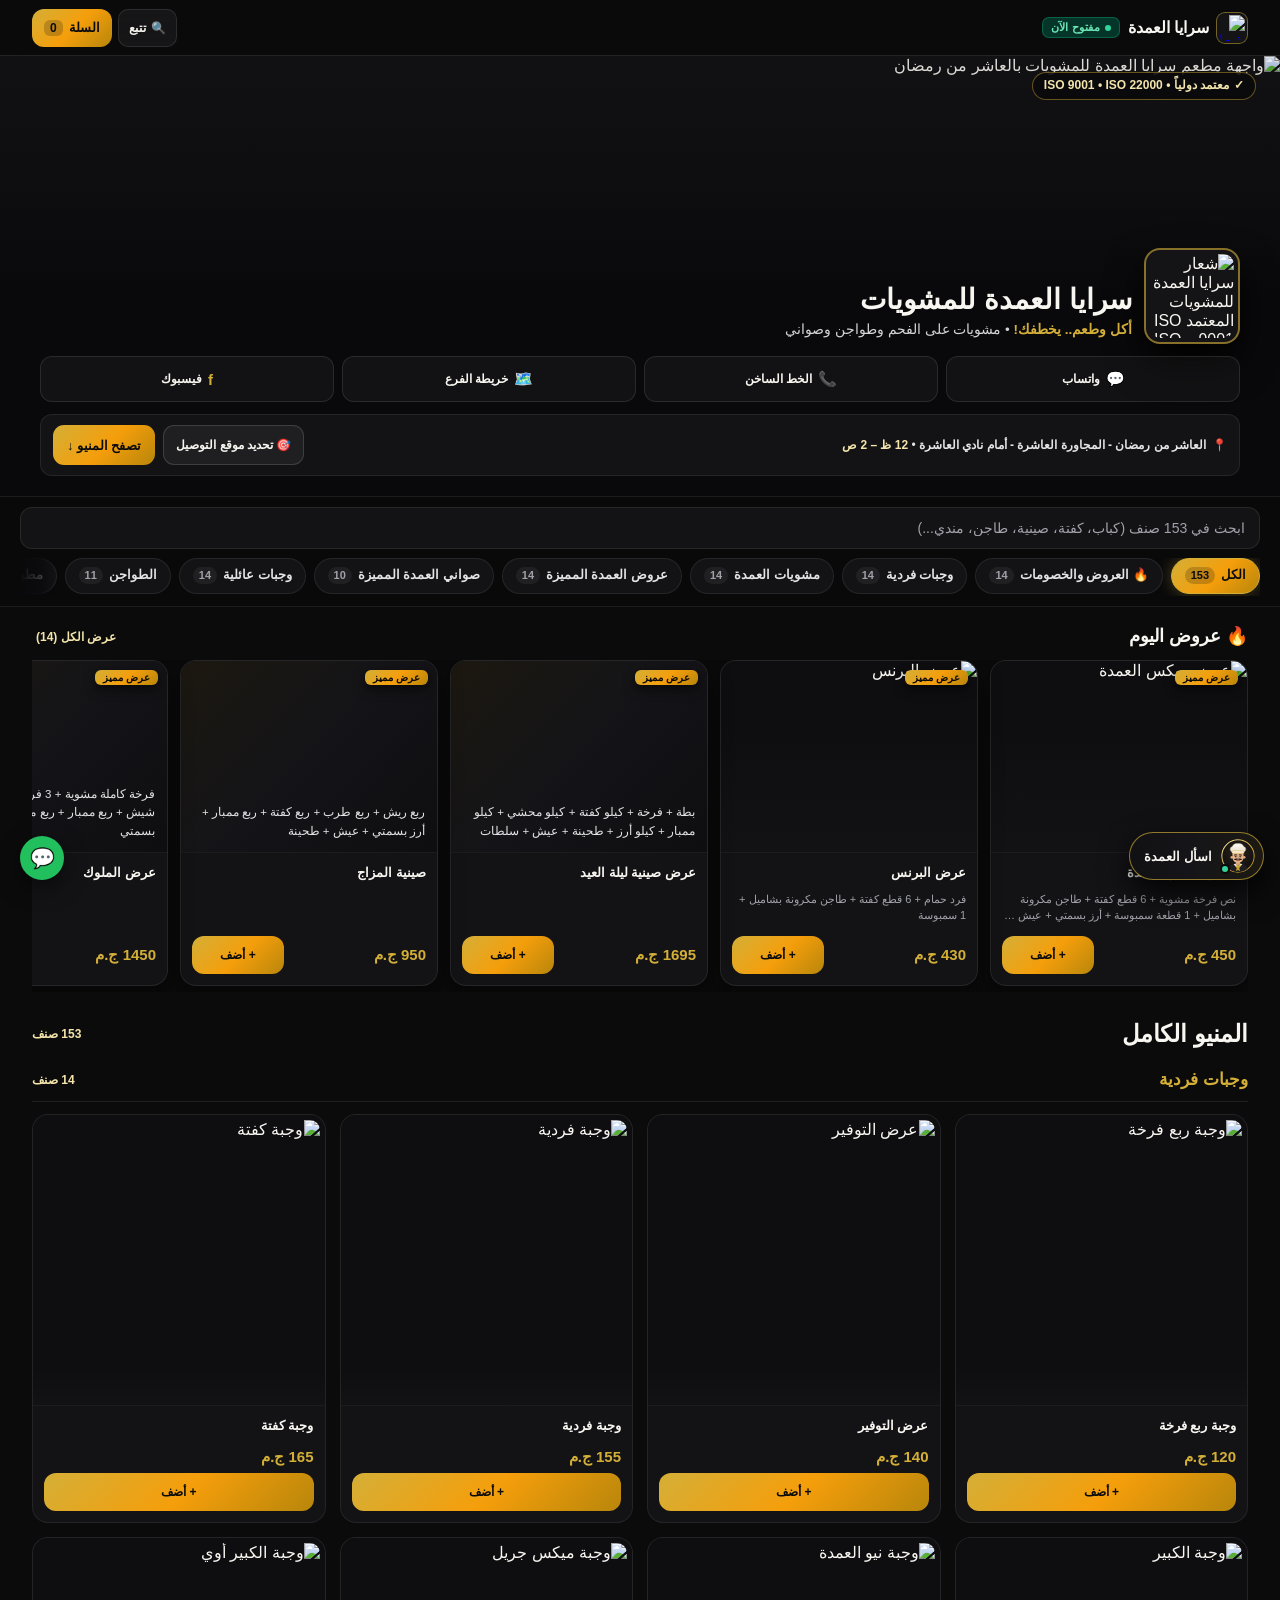
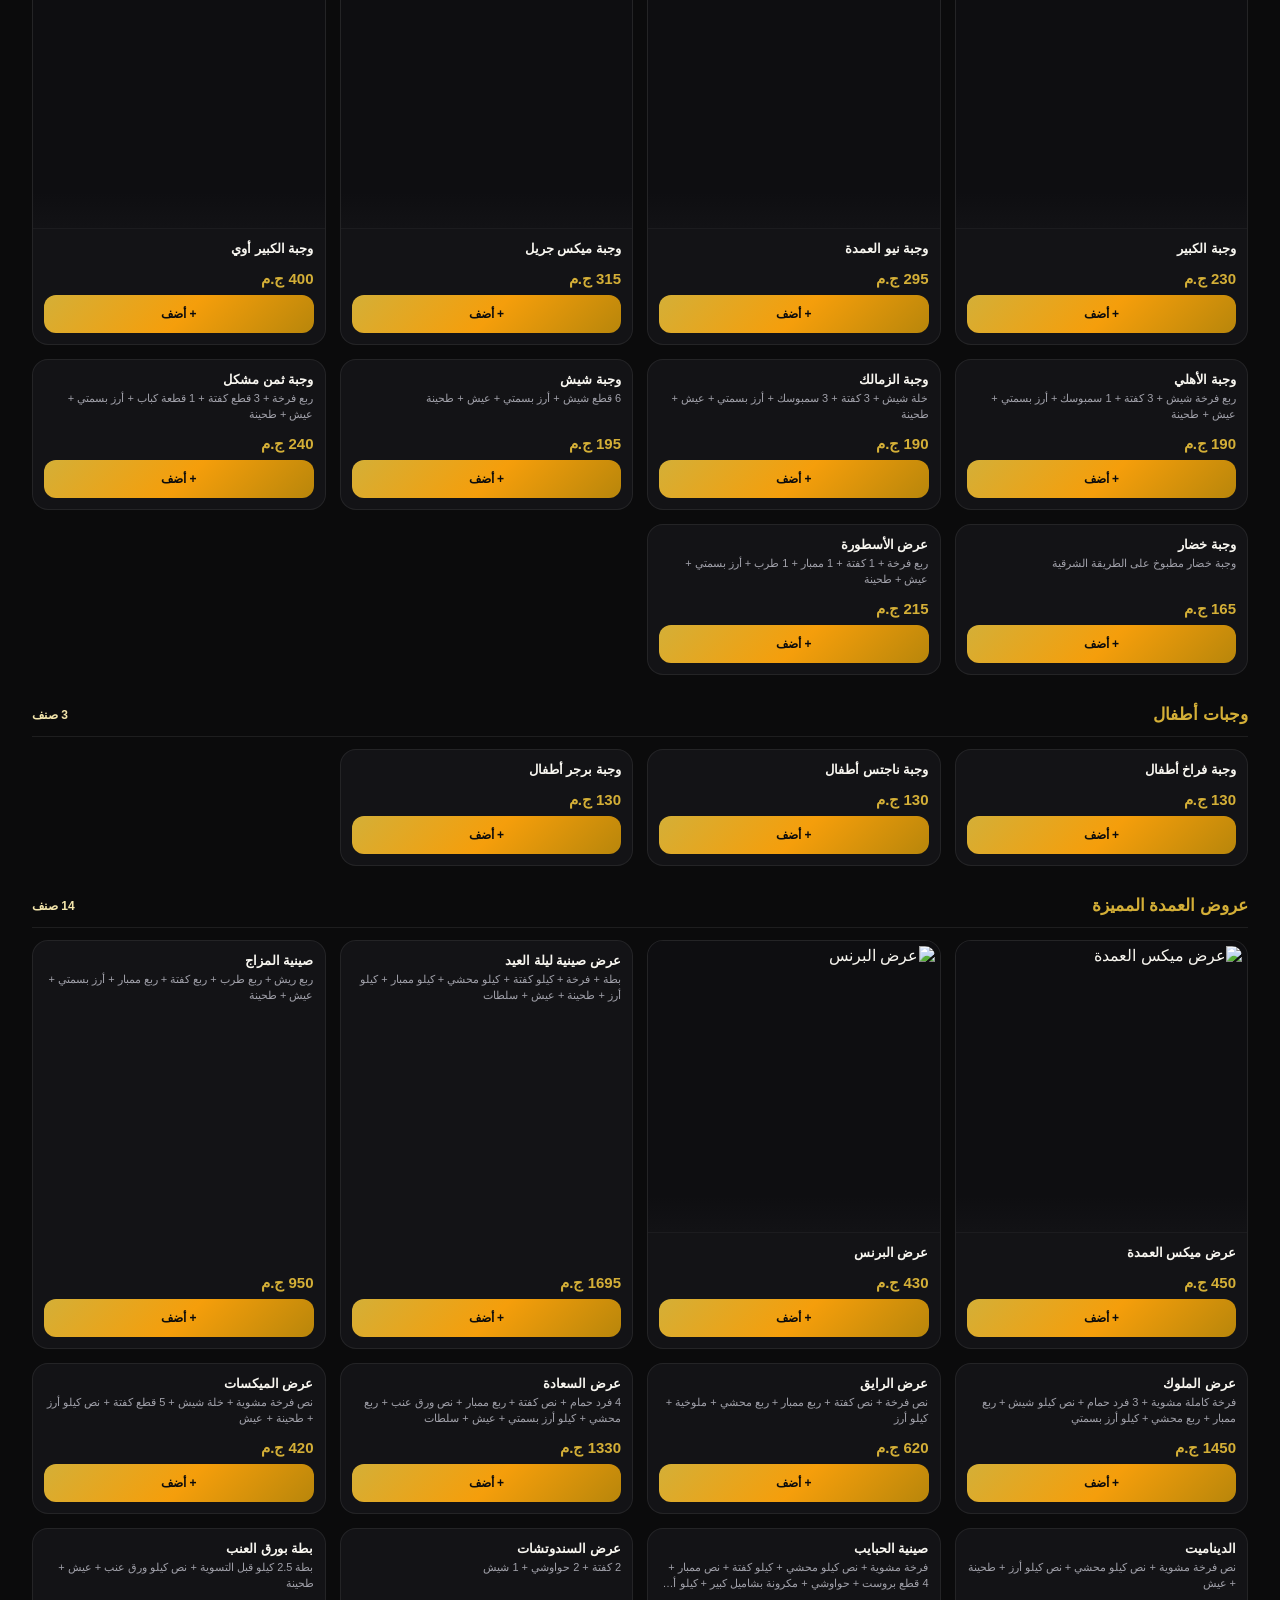
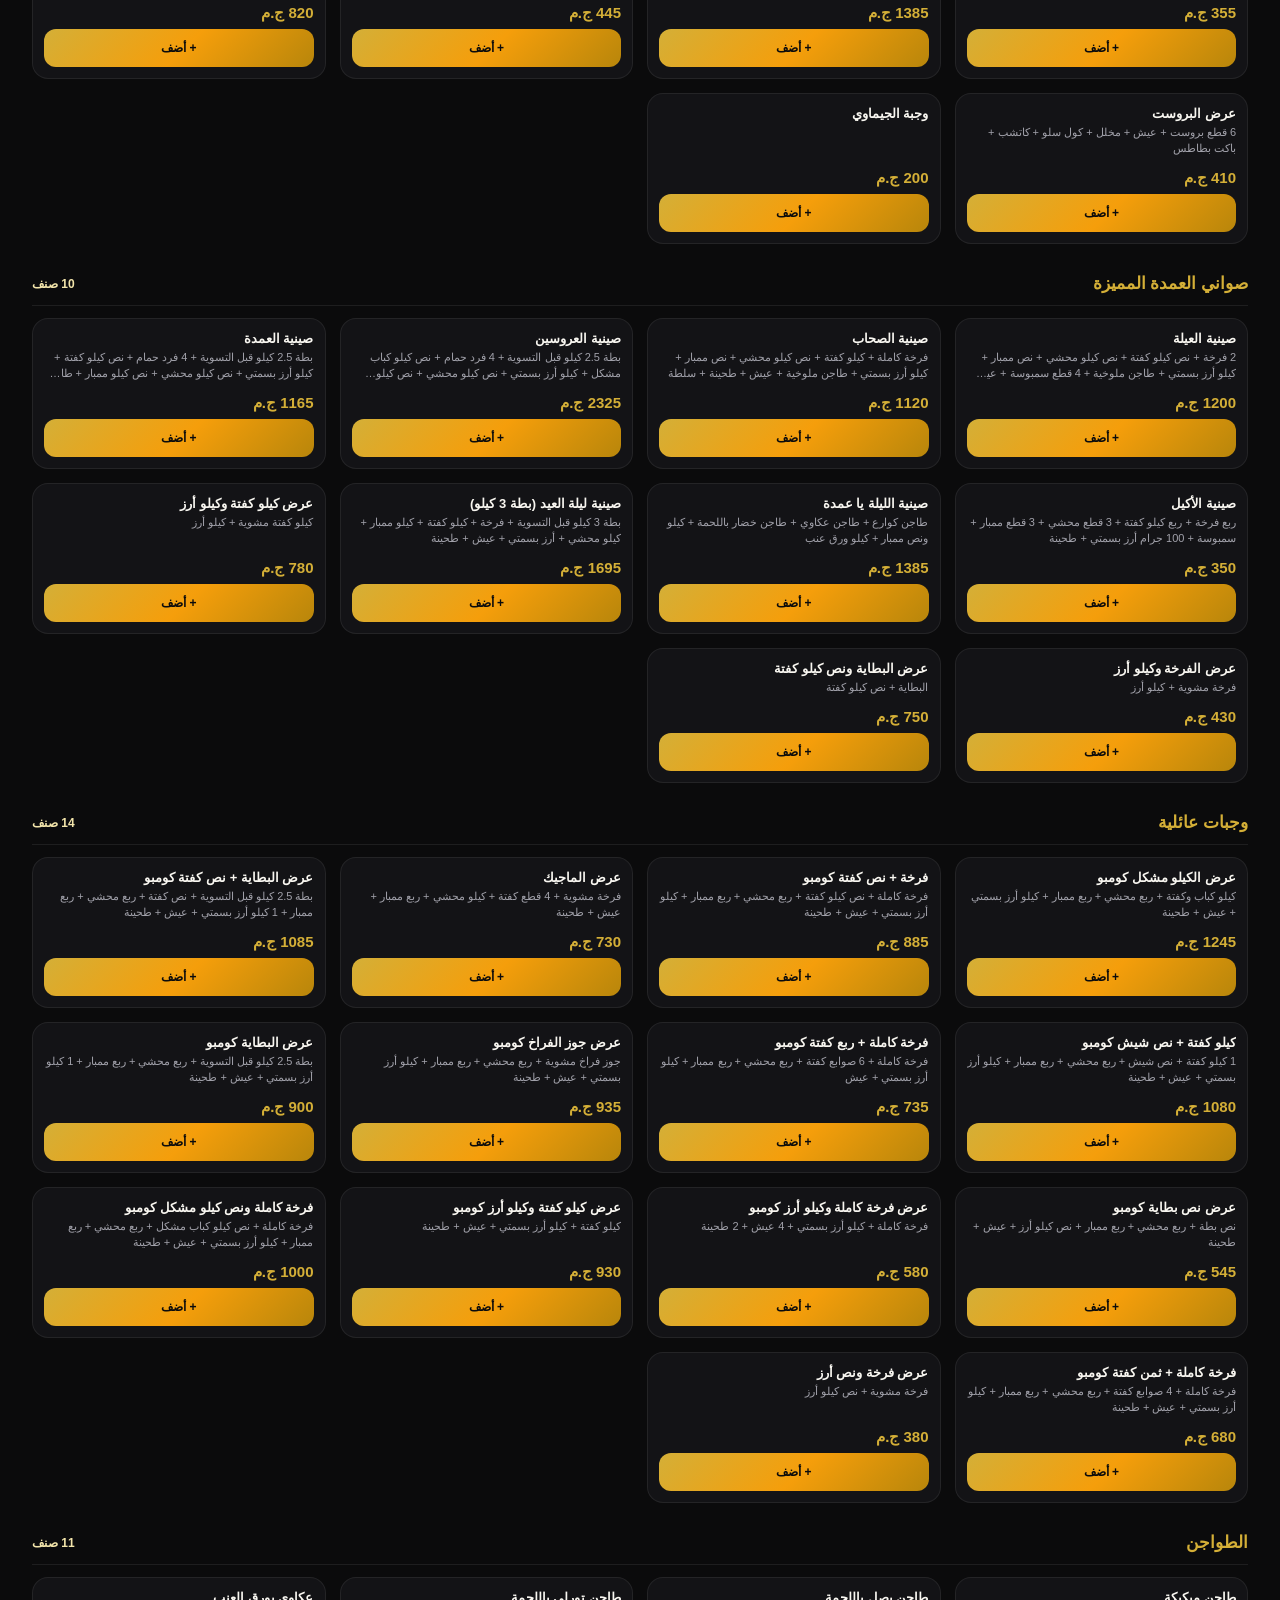
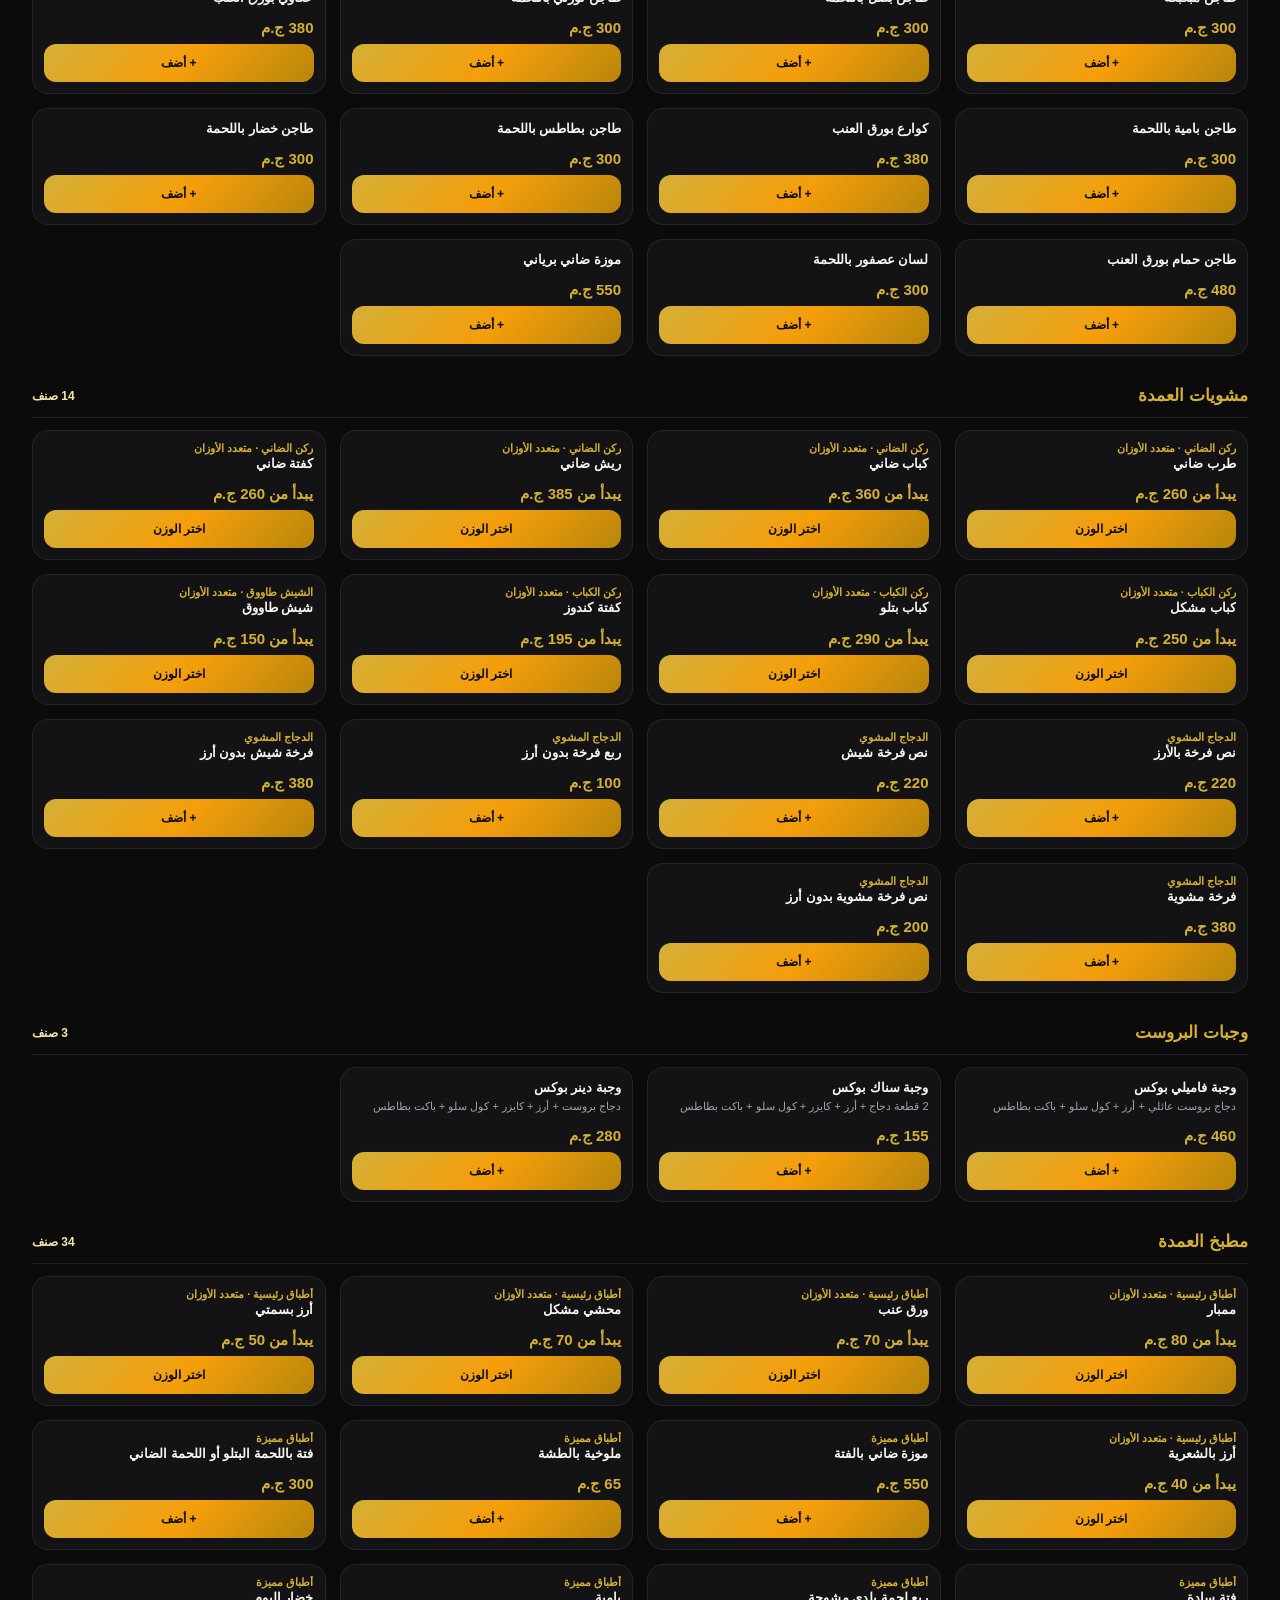
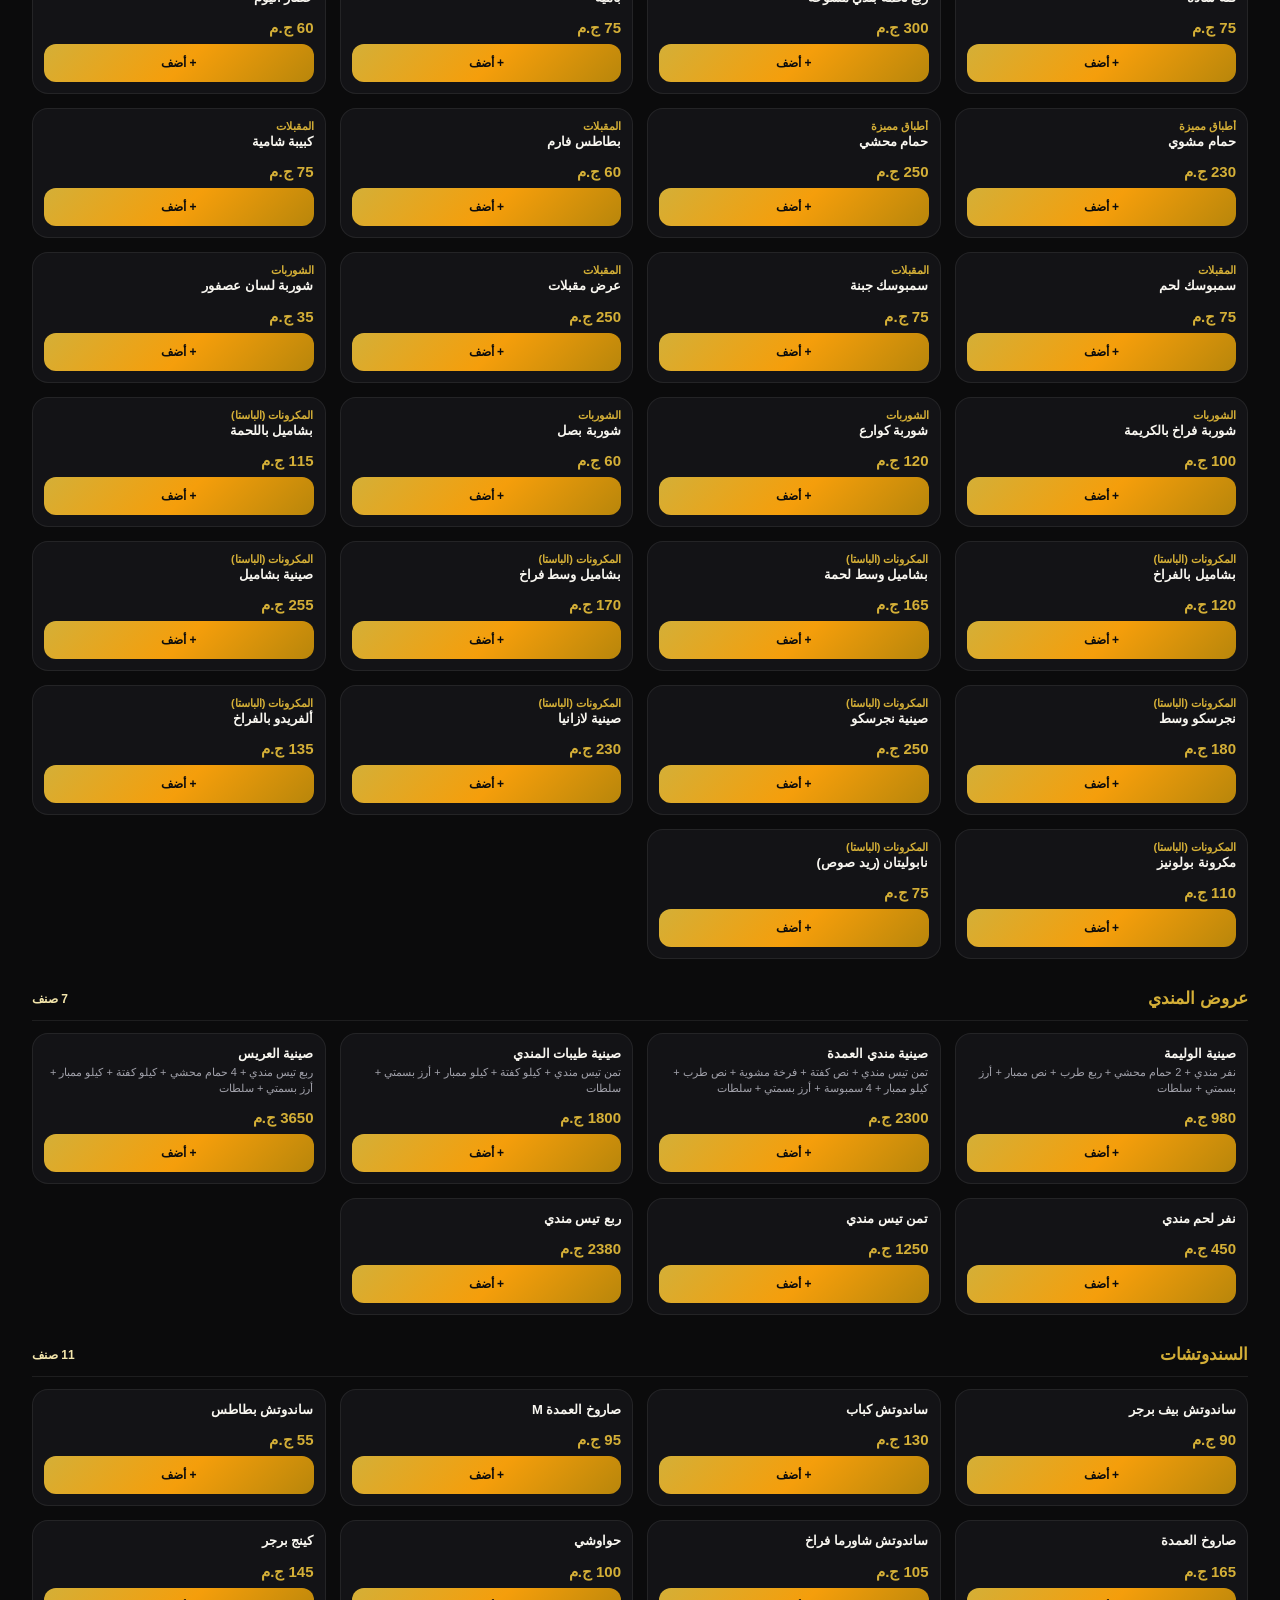
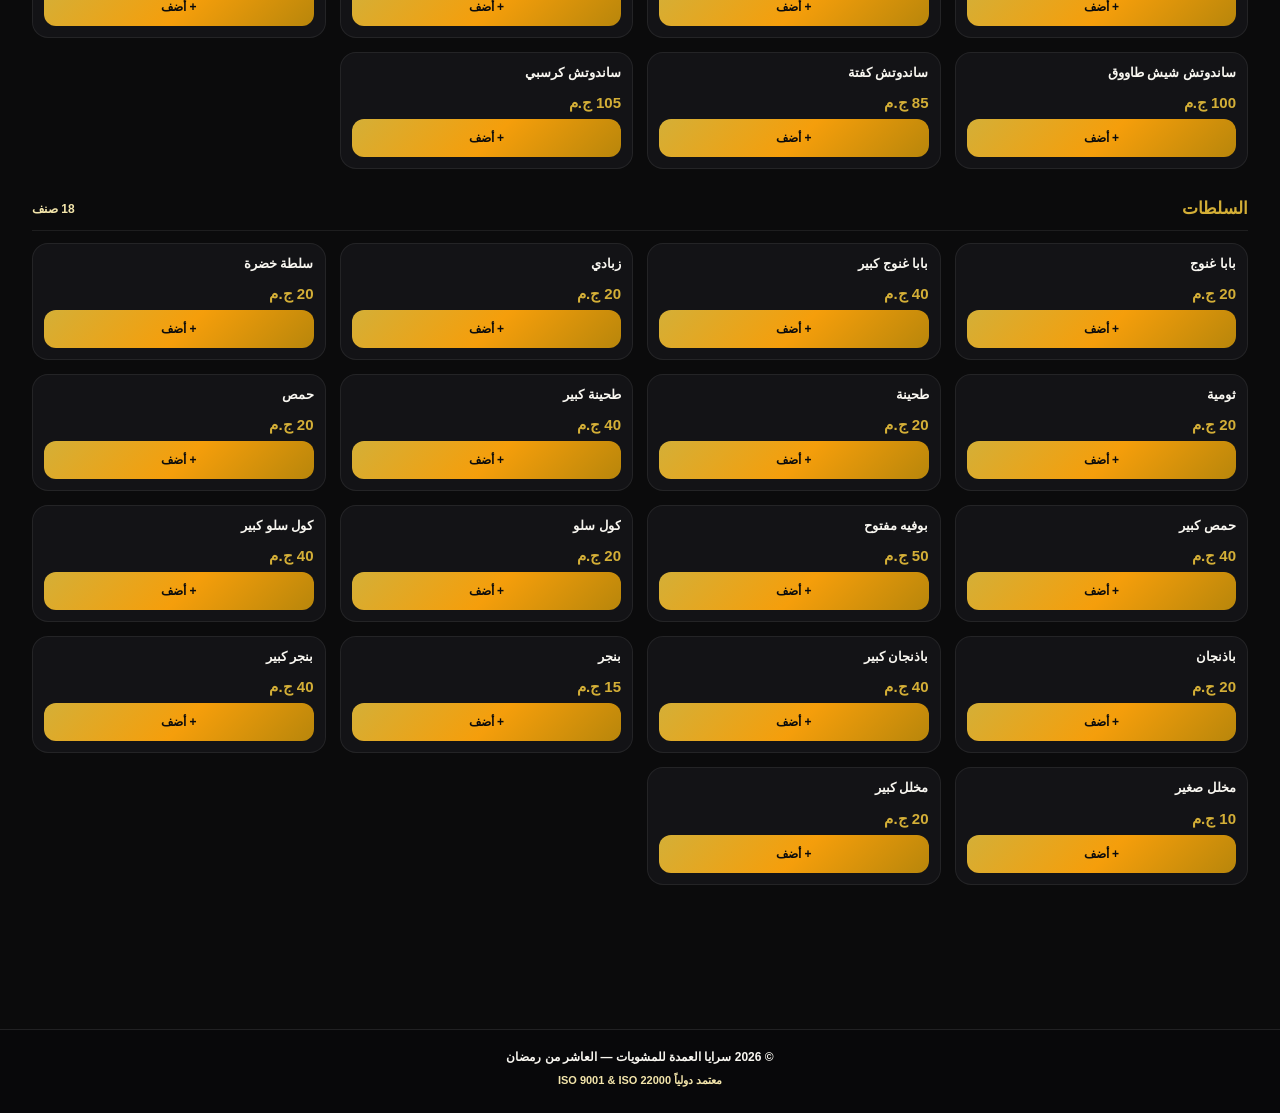
==== commit 1bcee162: "Add files via upload" ====
--- a/index.html
+++ b/index.html
@@ -16,13 +16,14 @@
   <meta name="twitter:title" content="سرايا العمدة للمشويات — أكل وطعم يخطفك!" />
   <meta name="twitter:description" content="المنيو الإلكتروني الرسمي لمطعم سرايا العمدة للمشويات بالعاشر من رمضان." />
   <meta name="twitter:image" content="./assets/aistudio/FB_IMG_1795500140672_d0b8149e.jpg" />
-  <meta name="theme-color" content="#0A0A0C" />
+  <meta name="theme-color" content="#111111" />
   <meta name="mobile-web-app-capable" content="yes" />
+  <meta name="apple-mobile-web-app-capable" content="yes" />
   <meta name="apple-mobile-web-app-status-bar-style" content="black-translucent" />
   <meta name="apple-mobile-web-app-title" content="سرايا العمدة" />
   <link rel="manifest" href="./manifest.json" />
-  <link rel="apple-touch-icon" href="./apple-touch-icon.png" />
-  <link rel="icon" type="image/svg+xml" href="./icon.svg" />
+  <link rel="icon" type="image/png" href="./icon-512.png" />
+  <link rel="apple-touch-icon" href="./icon-512.png" />
   <link rel="preconnect" href="https://fonts.googleapis.com" />
   <link rel="preconnect" href="https://fonts.gstatic.com" crossorigin />
   <link href="https://fonts.googleapis.com/css2?family=Cairo:wght@600;700;800;900&family=Tajawal:wght@400;500;700&display=swap" rel="stylesheet" />
@@ -48,15 +49,18 @@
   </script>
   <style>
     :root {
-      --bg: #0A0A0C;
-      --surface: #141418;
-      --surface-2: #1C1C22;
-      --border: rgba(212,175,55,0.25);
-      --text: #FFFFFF;
-      --muted: #B8B8C0;
+      --bg: #0B0B0C;
+      --surface: #141416;
+      --surface-2: #18181B;
+      --border: rgba(255,255,255,0.1);
+      --gold-border: rgba(212,175,55,0.35);
+      --text: #F8F6F0;
+      --muted: #A1A1AA;
       --gold: #D4AF37;
+      --amber: #F59E0B;
       --champagne: #F3E5AB;
-      --gold-grad: linear-gradient(135deg, #D4AF37 0%, #AA7C11 100%);
+      --gold-grad: linear-gradient(135deg, #D4AF37 0%, #F59E0B 52%, #B8860B 100%);
+      --card-grad: linear-gradient(180deg, #1B1B1F 0%, #141416 100%);
     }
     * { box-sizing: border-box; }
     html, body { scroll-behavior: smooth; overflow-x: clip; }
@@ -64,148 +68,213 @@
     h1, h2, h3, h4, .display { font-family: 'Cairo', sans-serif; margin: 0; }
     .tabular { font-variant-numeric: tabular-nums; }
     .hidden { display: none !important; }
-    button { font-family: 'Cairo', sans-serif; cursor: pointer; border: none; border-radius: 10px; font-weight: 700; transition: all 0.15s ease; }
+    button { font-family: 'Cairo', sans-serif; cursor: pointer; border: none; border-radius: 12px; font-weight: 700; transition: all 0.15s ease; }
+
+    @keyframes shimmerSlide { 0% { background-position: 200% 0; } 100% { background-position: -200% 0; } }
+    .skeleton-shimmer { background: linear-gradient(90deg, #18181B 25%, #25252B 50%, #18181B 75%); background-size: 200% 100%; animation: shimmerSlide 1.5s ease-in-out infinite; }
+    @keyframes sheetUp { from { opacity: 0; transform: translateY(18px); } to { opacity: 1; transform: translateY(0); } }
+    .sheet-up { animation: sheetUp 0.22s cubic-bezier(0.22, 1, 0.36, 1) both; }
 
     /* Slim Dismissible Top PWA Bar (only on beforeinstallprompt) */
-    .pwa-top-bar { background: var(--surface); border-bottom: 1px solid rgba(212,175,55,0.3); padding: 7px 12px; }
+    .pwa-top-bar { background: var(--surface); border-bottom: 1px solid var(--gold-border); padding: 7px 12px; }
     .pwa-top-in { max-width: 1240px; margin: 0 auto; display: flex; align-items: center; justify-content: space-between; gap: 10px; font-size: 12px; color: var(--champagne); font-weight: 700; }
 
-    /* Slim Sticky Header */
-    .header { position: sticky; top: 0; z-index: 40; height: 56px; background: rgba(10,10,12,0.95); backdrop-filter: blur(10px); border-bottom: 1px solid var(--border); }
+    /* Compact Floating Glass Bar */
+    .header { position: sticky; top: 0; z-index: 40; height: 56px; background: rgba(11,11,12,0.8); backdrop-filter: blur(16px); border-bottom: 1px solid rgba(255,255,255,0.1); }
     .header-in { max-width: 1240px; margin: 0 auto; height: 100%; padding: 0 12px; display: flex; align-items: center; justify-content: space-between; gap: 8px; }
     .brand-group { display: flex; align-items: center; gap: 8px; min-width: 0; }
-    .brand-logo-wrap { display: inline-flex; align-items: center; gap: 8px; text-decoration: none; min-width: 0; }
-    .brand-logo-box { width: 32px; height: 32px; border-radius: 8px; background: #0E0E11; border: 1px solid rgba(212,175,55,0.45); padding: 2px; display: inline-flex; align-items: center; justify-content: center; overflow: hidden; flex-shrink: 0; }
-    .brand-logo-box img { width: 100%; height: 100%; object-fit: contain; border-radius: 5px; }
-    .brand-title { font-family: 'Cairo', sans-serif; font-size: 14px; font-weight: 900; color: var(--champagne); white-space: nowrap; overflow: hidden; text-overflow: ellipsis; }
-    @media (min-width: 640px) { .brand-title { font-size: 17px; } }
-    .live-badge { display: inline-flex; align-items: center; gap: 5px; font-size: 11px; font-weight: 700; padding: 2px 8px; border-radius: 6px; white-space: nowrap; flex-shrink: 0; }
-    .live-badge.open { background: rgba(6,78,59,0.55); border: 1px solid rgba(16,185,129,0.35); color: #6EE7B7; }
-    .live-badge.closed { background: rgba(127,29,29,0.55); border: 1px solid rgba(239,68,68,0.4); color: #FCA5A5; }
-    .live-dot { width: 7px; height: 7px; border-radius: 50%; flex-shrink: 0; }
-    .live-badge.open .live-dot { background: #34D399; animation: pulseDot 1.8s infinite; }
-    .live-badge.closed .live-dot { background: #EF4444; }
-    @keyframes pulseDot { 0%, 100% { opacity: 1; } 50% { opacity: 0.35; } }
+    .brand-logo-wrap { display: inline-flex; align-items: center; gap: 7px; text-decoration: none; min-width: 0; flex-shrink: 0; }
+    .brand-logo-box { width: 32px; height: 32px; border-radius: 9px; background: var(--surface); border: 1px solid rgba(212,175,55,0.5); padding: 2px; display: inline-flex; align-items: center; justify-content: center; overflow: hidden; flex-shrink: 0; }
+    .brand-logo-box img { width: 100%; height: 100%; object-fit: contain; border-radius: 6px; }
+    .brand-title { font-family: 'Cairo', sans-serif; font-size: 14px; font-weight: 900; color: var(--text); white-space: nowrap; }
+    @media (min-width: 640px) { .brand-title { font-size: 16px; } }
+    .live-badge { display: inline-flex; align-items: center; gap: 5px; font-size: 10.5px; font-weight: 700; padding: 4px 8px; border-radius: 7px; white-space: nowrap; line-height: 1; max-width: 136px; overflow: hidden; text-overflow: ellipsis; }
+    @media (min-width: 640px) { .live-badge { font-size: 11px; max-width: none; } }
+    .live-badge.open { background: rgba(6,78,59,0.65); border: 1px solid rgba(16,185,129,0.35); color: #6EE7B7; }
+    .live-badge.preorder { background: rgba(120,53,15,0.65); border: 1px solid rgba(212,175,55,0.45); color: #F3E5AB; }
+    .live-badge.closed { background: rgba(127,29,29,0.65); border: 1px solid rgba(239,68,68,0.4); color: #FCA5A5; }
+    .live-dot { width: 6px; height: 6px; border-radius: 50%; flex-shrink: 0; }
+    .live-badge.open .live-dot { background: #34D399; }
+    .live-badge.preorder .live-dot { background: #F59E0B; }
+    .live-badge.closed .live-dot { background: #F87171; }
     .header-actions { display: flex; align-items: center; gap: 6px; flex-shrink: 0; }
-    .track-btn { min-height: 36px; padding: 0 10px; border-radius: 9px; background: var(--surface); border: 1px solid var(--border); color: var(--champagne); font-size: 12px; display: inline-flex; align-items: center; gap: 5px; white-space: nowrap; }
-    .track-btn:hover { border-color: var(--gold); }
-    .cart-trigger { background: var(--gold-grad); color: #0A0A0C; min-height: 36px; padding: 6px 12px; font-size: 13px; font-weight: 800; display: flex; align-items: center; gap: 6px; white-space: nowrap; }
-    .cart-pill { background: rgba(10,10,12,0.2); padding: 1px 6px; border-radius: 5px; font-size: 12px; font-weight: 900; }
-    .closed-strip { display: flex; align-items: center; justify-content: center; gap: 6px; background: rgba(120,53,15,0.72); border-bottom: 1px solid rgba(212,175,55,0.45); color: var(--champagne); font-size: 12px; font-weight: 700; padding: 7px 12px; text-align: center; line-height: 1.5; }
-    .closed-strip.manual { background: rgba(127,29,29,0.75); border-bottom-color: rgba(239,68,68,0.45); color: #FECACA; }
-
-    /* Top Interactive Location Bar (Above-the-Fold) */
-    .location-bar { background: rgba(16,16,21,0.92); backdrop-filter: blur(10px); border-bottom: 1px solid rgba(212,175,55,0.3); padding: 9px 12px; }
-    .location-bar-in { max-width: 1240px; margin: 0 auto; display: flex; flex-wrap: wrap; align-items: center; justify-content: space-between; gap: 8px; }
-    .location-addr { display: flex; align-items: flex-start; gap: 6px; font-size: 12px; font-weight: 700; color: var(--champagne); line-height: 1.5; }
-    .location-btns { display: flex; flex-wrap: wrap; align-items: center; gap: 7px; flex-shrink: 0; }
-    .loc-link { display: inline-flex; align-items: center; justify-content: center; gap: 5px; min-height: 34px; padding: 6px 10px; border-radius: 9px; background: #16161D; border: 1px solid rgba(212,175,55,0.35); color: var(--champagne); font-family: 'Cairo', sans-serif; font-size: 12px; font-weight: 700; text-decoration: none; white-space: nowrap; line-height: 1; }
-    .loc-gps-btn { display: inline-flex; align-items: center; justify-content: center; gap: 5px; min-height: 34px; padding: 6px 11px; border-radius: 9px; background: var(--gold-grad); color: #0A0A0C; font-size: 12px; font-weight: 800; white-space: nowrap; line-height: 1; }
+    .track-btn { min-height: 38px; padding: 0 10px; border-radius: 10px; background: rgba(255,255,255,0.05); border: 1px solid rgba(255,255,255,0.1); color: var(--text); font-size: 12px; display: inline-flex; align-items: center; gap: 5px; white-space: nowrap; }
+    .track-btn:hover { border-color: rgba(212,175,55,0.55); }
+    .cart-trigger { background: var(--gold-grad); color: #0B0B0C; min-height: 38px; padding: 6px 12px; font-size: 13px; font-weight: 800; display: flex; align-items: center; gap: 6px; white-space: nowrap; }
+    .cart-pill { background: rgba(11,11,12,0.2); padding: 1px 6px; border-radius: 6px; font-size: 12px; font-weight: 900; }
+
+    /* Cinematic Storefront Cover + Overlapping Brand Crest + 1-Row Quick Action Dock */
+    .hero { border-bottom: 1px solid rgba(255,255,255,0.08); background: #09090B; }
+    .hero-banner { position: relative; width: 100%; height: 192px; overflow: hidden; background: #121215; }
+    @media (min-width: 640px) { .hero-banner { height: 240px; } }
+    .hero-banner img { width: 100%; height: 100%; object-fit: cover; object-position: center; display: block; }
+    .hero-banner-grad { position: absolute; inset: 0; background: linear-gradient(180deg, rgba(9,9,11,0.08) 0%, rgba(9,9,11,0.55) 60%, #09090B 100%); pointer-events: none; }
+    .iso-strip { position: absolute; top: 12px; right: 12px; z-index: 2; display: inline-flex; align-items: center; gap: 5px; padding: 5px 11px; border-radius: 999px; background: rgba(9,9,11,0.75); backdrop-filter: blur(10px); border: 1px solid rgba(212,175,55,0.45); color: var(--champagne); font-size: 10.5px; font-weight: 700; line-height: 1.3; max-width: calc(100% - 24px); }
+    @media (min-width: 640px) { .iso-strip { top: 16px; right: 24px; font-size: 12px; } }
+    .hero-in { max-width: 1240px; margin: 0 auto; padding: 0 14px 18px; position: relative; z-index: 3; display: flex; flex-direction: column; gap: 12px; }
+    @media (min-width: 640px) { .hero-in { padding: 0 20px 20px; } }
+    .hero-crest-row { margin-top: -48px; display: flex; align-items: flex-end; gap: 12px; }
+    .hero-emblem { width: 80px; height: 80px; border-radius: 16px; background: #141416; border: 2px solid rgba(212,175,55,0.6); padding: 4px; display: flex; align-items: center; justify-content: center; overflow: hidden; flex-shrink: 0; box-shadow: 0 18px 36px rgba(0,0,0,0.85); }
+    @media (min-width: 640px) { .hero-emblem { width: 96px; height: 96px; } }
+    .hero-emblem img { width: 100%; height: 100%; object-fit: contain; border-radius: 11px; }
+    .hero-copy { display: flex; flex-direction: column; gap: 3px; min-width: 0; padding-bottom: 4px; }
+    .hero h1 { font-size: clamp(18px, 3vw, 28px); line-height: 1.25; font-weight: 900; color: var(--text); }
+    .hero-subtitle { font-size: 11.5px; color: #D4D4D8; line-height: 1.45; }
+    @media (min-width: 640px) { .hero-subtitle { font-size: 13.5px; } }
+    .hero-subtitle strong { color: var(--gold); font-weight: 800; }
+
+    /* 1-Row 4-Button Glass Quick Action Dock */
+    .quick-dock { display: grid; grid-template-columns: repeat(4, minmax(0, 1fr)); gap: 8px; }
+    .dock-btn { min-height: 46px; padding: 7px 6px; border-radius: 12px; background: rgba(255,255,255,0.04); border: 1px solid rgba(255,255,255,0.1); color: var(--text); text-decoration: none; font-family: 'Cairo', sans-serif; font-size: 11px; font-weight: 700; display: flex; flex-direction: column; align-items: center; justify-content: center; gap: 3px; transition: border-color 0.15s ease, background 0.15s ease, transform 0.12s ease; white-space: nowrap; }
+    @media (min-width: 640px) { .dock-btn { flex-direction: row; gap: 6px; font-size: 12px; } }
+    .dock-btn:hover { border-color: rgba(212,175,55,0.45); background: rgba(255,255,255,0.08); }
+    .dock-btn:active { transform: scale(0.98); }
+    .dock-btn.wa:hover { border-color: rgba(37,211,102,0.5); background: rgba(37,211,102,0.12); }
+    .dock-btn.active { border-color: rgba(212,175,55,0.65); background: rgba(212,175,55,0.15); color: var(--champagne); }
+
+    /* Expandable Hotlines Tray */
+    .hotlines-tray { border-radius: 12px; background: #131316; border: 1px solid rgba(212,175,55,0.35); padding: 10px 12px; display: flex; flex-wrap: wrap; align-items: center; justify-content: space-between; gap: 8px; }
+    .hotlines-list { display: flex; flex-wrap: wrap; gap: 6px; }
+    .hotline-link { display: inline-flex; align-items: center; gap: 5px; min-height: 38px; padding: 6px 11px; border-radius: 9px; background: #0B0B0C; border: 1px solid rgba(255,255,255,0.1); color: var(--text); text-decoration: none; font-size: 12px; font-weight: 800; white-space: nowrap; }
+    .hotline-link:hover { border-color: rgba(212,175,55,0.6); color: var(--champagne); }
+
+    /* Integrated Compact Address + GPS + Browse Strip */
+    .addr-strip { border-radius: 12px; background: #131316; border: 1px solid rgba(255,255,255,0.08); padding: 10px 12px; display: flex; flex-wrap: wrap; align-items: center; justify-content: space-between; gap: 10px; }
+    .addr-text { display: flex; align-items: flex-start; gap: 6px; font-size: 12px; color: #E4E4E7; line-height: 1.5; min-width: 0; }
+    .addr-actions { display: flex; align-items: center; gap: 8px; flex-shrink: 0; width: 100%; }
+    @media (min-width: 768px) { .addr-actions { width: auto; } }
+    .loc-gps-btn { flex: 1; display: inline-flex; align-items: center; justify-content: center; gap: 5px; min-height: 40px; padding: 6px 12px; border-radius: 11px; background: rgba(255,255,255,0.05); border: 1px solid rgba(255,255,255,0.14); color: var(--text); font-size: 12px; font-weight: 700; white-space: nowrap; line-height: 1; }
+    .loc-gps-btn:hover { border-color: rgba(212,175,55,0.5); }
     .loc-gps-btn.located { background: rgba(6,78,59,0.75); color: #A7F3D0; border: 1px solid rgba(52,211,153,0.5); }
-
-    /* Compact Above-the-Fold Hero */
-    .hero { border-bottom: 1px solid rgba(212,175,55,0.2); padding: 18px 14px; background: linear-gradient(180deg, #121116 0%, #0A0A0C 100%); }
-    .hero-in { max-width: 1240px; margin: 0 auto; display: flex; flex-wrap: wrap; align-items: center; justify-content: space-between; gap: 14px; }
-    .hero-copy { max-width: 680px; display: flex; flex-direction: column; gap: 6px; }
-    .hero-loc { font-size: 12px; color: var(--gold); font-weight: 700; text-decoration: none; }
-    .hero h1 { font-size: clamp(20px, 3.2vw, 32px); line-height: 1.25; font-weight: 900; }
-    .hero h1 span { color: var(--gold); }
-    .hero p { color: var(--muted); line-height: 1.6; margin: 0; font-size: 13px; }
-    .hero-actions { display: flex; gap: 8px; flex-shrink: 0; }
-    @media (max-width: 640px) { .hero-actions { width: 100%; } .hero-actions button { flex: 1; } }
-    .btn-primary { background: var(--gold-grad); color: #0A0A0C; padding: 10px 18px; font-size: 14px; font-weight: 800; white-space: nowrap; }
-    .btn-outline { background: var(--surface); color: var(--champagne); border: 1px solid rgba(212,175,55,0.45); padding: 10px 16px; font-size: 14px; white-space: nowrap; }
-
-    /* Sticky Search & Categories with Scroll Fade */
-    .sticky-controls { position: sticky; top: 56px; z-index: 30; background: rgba(10,10,12,0.95); backdrop-filter: blur(10px); border-bottom: 1px solid rgba(212,175,55,0.2); padding: 10px 12px; }
-    .sticky-controls-in { max-width: 1240px; margin: 0 auto; display: flex; flex-direction: column; gap: 8px; }
-    .search-input { width: 100%; padding: 10px 14px; border-radius: 12px; background: #16161C; border: 1px solid rgba(82,82,91,0.8); color: #F4F4F5; font-family: 'Tajawal', sans-serif; font-size: 14px; }
-    .search-input::placeholder { color: #D4D4D8; }
-    .search-input:focus { outline: none; border-color: var(--gold); }
+    .btn-primary { background: var(--gold-grad); color: #0B0B0C; min-height: 40px; padding: 8px 14px; border-radius: 11px; font-size: 12.5px; font-weight: 800; white-space: nowrap; flex: 1; }
+    @media (min-width: 768px) { .loc-gps-btn, .btn-primary { flex: initial; } }
+    .btn-outline { background: var(--surface-2); color: var(--text); border: 1px solid rgba(255,255,255,0.14); min-height: 42px; padding: 9px 14px; font-size: 13px; white-space: nowrap; }
+    .btn-outline:hover { border-color: var(--gold); }
+    .hero-gps-err { font-size: 11px; color: #FCD34D; font-weight: 700; background: rgba(120,53,15,0.35); border: 1px solid rgba(212,175,55,0.3); border-radius: 10px; padding: 7px 11px; }
+
+    /* Sticky Glass Search & Glowing Category Pills */
+    .sticky-controls { position: sticky; top: 56px; z-index: 30; background: rgba(9,9,11,0.9); backdrop-filter: blur(16px); border-bottom: 1px solid rgba(255,255,255,0.08); padding: 10px 12px; }
+    .sticky-controls-in { max-width: 1240px; margin: 0 auto; display: flex; flex-direction: column; gap: 9px; }
+    .search-input { width: 100%; min-height: 42px; padding: 9px 14px; border-radius: 12px; background: #131316; border: 1px solid rgba(255,255,255,0.09); color: var(--text); font-family: 'Tajawal', sans-serif; font-size: 14px; }
+    .search-input::placeholder { color: #A1A1AA; }
+    .search-input:focus { outline: none; border-color: rgba(212,175,55,0.7); }
     .cats-wrap { position: relative; }
-    .cats-bar { display: flex; gap: 8px; overflow-x: auto; padding-bottom: 2px; padding-left: 32px; scrollbar-width: none; }
+    .cats-bar { display: flex; gap: 8px; overflow-x: auto; padding-bottom: 2px; padding-left: 34px; scrollbar-width: none; scroll-behavior: smooth; }
     .cats-bar::-webkit-scrollbar { display: none; }
-    .cats-fade { pointer-events: none; position: absolute; top: 0; bottom: 0; left: 0; width: 38px; background: linear-gradient(90deg, #0A0A0C 0%, rgba(10,10,12,0.75) 55%, transparent 100%); }
-    .cat-btn { background: #16161C; color: #E4E4E7; border: 1px solid var(--border); padding: 7px 12px; font-size: 13px; white-space: nowrap; flex-shrink: 0; line-height: 1.4; }
-    .cat-btn.active { background: var(--gold-grad); color: #0A0A0C; border-color: var(--gold); font-weight: 800; }
-
-    /* Catalog, Daily Offers Carousel & Dense 2-Col Mobile Grid */
-    .catalog { max-width: 1240px; margin: 0 auto; padding: 16px 12px 112px; }
-    .banner-strip { background: linear-gradient(270deg, #1E190D 0%, #15151A 100%); border: 1px solid rgba(212,175,55,0.55); border-radius: 12px; padding: 10px 14px; margin-bottom: 14px; display: flex; align-items: center; justify-content: space-between; gap: 10px; flex-wrap: wrap; color: #F4F4F5; font-size: 13px; font-weight: 700; }
-    .carousel-wrap { position: relative; margin-bottom: 22px; }
+    .cats-fade { pointer-events: none; position: absolute; top: 0; bottom: 0; left: 0; width: 38px; background: linear-gradient(90deg, #09090B 0%, rgba(9,9,11,0.78) 55%, transparent 100%); }
+    .cat-btn { display: inline-flex; align-items: center; gap: 6px; min-height: 36px; border-radius: 999px; background: #131316; color: #E4E4E7; border: 1px solid rgba(255,255,255,0.08); padding: 6px 13px; font-size: 12.5px; white-space: nowrap; flex-shrink: 0; line-height: 1.3; }
+    .cat-btn:hover { border-color: rgba(212,175,55,0.5); }
+    .cat-btn.active { background: var(--gold-grad); color: #0B0B0C; border-color: var(--gold); font-weight: 800; box-shadow: 0 0 16px rgba(212,175,55,0.32); }
+    .cat-count { font-size: 11px; font-weight: 900; padding: 1px 6px; border-radius: 999px; background: rgba(255,255,255,0.06); color: #A1A1AA; }
+    .cat-btn.active .cat-count { background: rgba(11,11,12,0.2); color: #0B0B0C; }
+    .sync-shimmer-bar { height: 2px; width: 100%; margin-top: 6px; border-radius: 2px; }
+
+    /* Catalog, Luxury 4:3 Daily Offers Carousel & Upgraded #131316 Cards */
+    .catalog { max-width: 1240px; margin: 0 auto; padding: 16px 12px 116px; }
+    .carousel-wrap { position: relative; margin-bottom: 24px; scroll-margin-top: 150px; }
     .offers-carousel { display: flex; gap: 12px; overflow-x: auto; scroll-snap-type: x mandatory; padding-bottom: 6px; padding-left: 24px; scrollbar-width: none; }
     .offers-carousel::-webkit-scrollbar { display: none; }
-    .offer-slide { width: 248px; flex-shrink: 0; scroll-snap-align: start; background: #141418; border: 1px solid rgba(212,175,55,0.35); border-radius: 14px; overflow: hidden; display: flex; flex-direction: column; justify-content: space-between; position: relative; }
+    .offer-slide { width: 258px; flex-shrink: 0; scroll-snap-align: start; background: #131316; border: 1px solid rgba(255,255,255,0.08); border-radius: 16px; overflow: hidden; display: flex; flex-direction: column; justify-content: space-between; position: relative; box-shadow: 0 10px 24px rgba(0,0,0,0.45); }
+    .offer-slide:hover { border-color: rgba(212,175,55,0.5); }
+    .offer-img-box { position: relative; aspect-ratio: 4 / 3; width: 100%; background: #0E0E11; overflow: hidden; border-bottom: 1px solid rgba(255,255,255,0.06); }
+    .offer-img-box img { width: 100%; height: 100%; object-fit: cover; object-position: center; display: block; }
+    .offer-img-scrim { position: absolute; inset: 0; background: linear-gradient(180deg, transparent 35%, rgba(19,19,22,0.88) 100%); pointer-events: none; }
+    .offer-badge { position: absolute; top: 9px; right: 9px; z-index: 5; background: var(--gold-grad); color: #0B0B0C; font-family: 'Cairo', sans-serif; font-size: 10px; font-weight: 900; padding: 2px 8px; border-radius: 6px; box-shadow: 0 4px 12px rgba(0,0,0,0.6); }
     .catalog-head { display: flex; justify-content: space-between; align-items: center; gap: 10px; margin-bottom: 16px; line-height: 1.5; }
-    .count-pill { display: inline-flex; align-items: center; line-height: 1; font-size: 12px; color: var(--champagne); background: var(--surface); border: 1px solid rgba(212,175,55,0.28); padding: 6px 10px; border-radius: 8px; white-space: nowrap; flex-shrink: 0; font-weight: 700; }
+    .count-pill { font-size: 12px; color: var(--champagne); white-space: nowrap; flex-shrink: 0; font-weight: 700; }
     .cat-section { margin-bottom: 28px; }
-    .cat-head { display: flex; justify-content: space-between; align-items: center; gap: 10px; border-bottom: 1px solid var(--border); padding-bottom: 10px; margin-bottom: 12px; }
+    .cat-head { display: flex; justify-content: space-between; align-items: center; gap: 10px; border-bottom: 1px solid rgba(255,255,255,0.08); padding-bottom: 9px; margin-bottom: 12px; }
     .cat-head h3 { font-size: 17px; color: var(--gold); font-weight: 900; line-height: 1.4; }
     .grid { display: grid; grid-template-columns: repeat(2, minmax(0, 1fr)); gap: 10px; }
     @media (min-width: 768px) { .grid { grid-template-columns: repeat(3, minmax(0, 1fr)); gap: 14px; } }
     @media (min-width: 1024px) { .grid { grid-template-columns: repeat(4, minmax(0, 1fr)); gap: 14px; } }
-    .card { background: var(--surface); border: 1px solid var(--border); border-radius: 14px; overflow: hidden; display: flex; flex-direction: column; justify-content: space-between; position: relative; }
-    .card:hover { border-color: rgba(212,175,55,0.7); }
-    .card-body { padding: 10px; display: flex; flex-direction: column; justify-content: space-between; gap: 8px; flex: 1; }
-    .card-img-frame { background: #0B0B0E; border-bottom: 1px solid rgba(212,175,55,0.2); padding: 4px; aspect-ratio: 1 / 1; display: flex; align-items: center; justify-content: center; overflow: hidden; cursor: pointer; }
-    .card-img-frame img { width: 100%; height: 100%; object-fit: contain; border-radius: 8px; }
-    .discount-badge { position: absolute; top: 8px; left: 8px; z-index: 5; background: var(--gold-grad); color: #0A0A0C; font-family: 'Cairo', sans-serif; font-size: 10px; font-weight: 900; padding: 2px 7px; border-radius: 6px; box-shadow: 0 4px 12px rgba(0,0,0,0.6); }
-    .old-price { font-size: 11px; color: #A1A1AA; text-decoration: line-through; }
+    .card { background: #131316; border: 1px solid rgba(255,255,255,0.07); border-radius: 16px; overflow: hidden; display: flex; flex-direction: column; justify-content: space-between; position: relative; transition: border-color 0.15s ease, transform 0.12s ease; }
+    .card:hover { border-color: rgba(212,175,55,0.45); }
+    .card:active { transform: scale(0.99); }
+    .card-body { padding: 11px; display: flex; flex-direction: column; justify-content: space-between; gap: 8px; flex: 1; }
+    .card-img-frame { position: relative; background: #0E0E11; border-bottom: 1px solid rgba(255,255,255,0.06); padding: 5px; aspect-ratio: 1 / 1; display: flex; align-items: center; justify-content: center; overflow: hidden; cursor: pointer; }
+    .card-img-frame::after { content: ''; position: absolute; inset: auto 0 0 0; height: 36px; background: linear-gradient(180deg, transparent, rgba(19,19,22,0.85)); pointer-events: none; }
+    .card-img-frame img { width: 100%; height: 100%; object-fit: contain; border-radius: 10px; }
+    .discount-badge { position: absolute; top: 8px; left: 8px; z-index: 5; background: var(--gold-grad); color: #0B0B0C; font-family: 'Cairo', sans-serif; font-size: 10px; font-weight: 900; padding: 2px 7px; border-radius: 6px; box-shadow: 0 4px 12px rgba(0,0,0,0.6); }
+    .old-price { font-size: 11px; color: #71717A; text-decoration: line-through; }
     .card-meta { font-size: 11px; color: #D4AF37; font-weight: 700; white-space: nowrap; overflow: hidden; text-overflow: ellipsis; }
-    .card-title { font-size: 13px; font-weight: 800; color: #FFFFFF; line-height: 1.4; display: -webkit-box; -webkit-line-clamp: 2; -webkit-box-orient: vertical; overflow: hidden; }
+    .card-title { font-size: 13px; font-weight: 800; color: var(--text); line-height: 1.4; display: -webkit-box; -webkit-line-clamp: 2; -webkit-box-orient: vertical; overflow: hidden; }
     .card-desc { font-size: 11px; color: #A1A1AA; line-height: 1.45; margin: 2px 0 0; display: -webkit-box; -webkit-line-clamp: 2; -webkit-box-orient: vertical; overflow: hidden; }
     .card-foot { display: flex; flex-direction: column; gap: 7px; padding-top: 4px; }
     .price-row { display: flex; align-items: baseline; gap: 6px; flex-wrap: wrap; }
     .price { font-family: 'Cairo', sans-serif; font-size: 15px; font-weight: 900; color: var(--gold); }
-    .add-btn { width: 100%; background: var(--gold-grad); color: #0A0A0C; min-height: 36px; padding: 6px 10px; font-size: 12px; font-weight: 800; white-space: nowrap; }
-    .inline-qty { width: 100%; display: flex; align-items: center; justify-content: space-between; gap: 6px; background: var(--bg); border: 1px solid rgba(212,175,55,0.4); border-radius: 9px; padding: 3px; }
-    .inline-qty button { width: 28px; height: 28px; border-radius: 7px; font-size: 14px; display: inline-flex; align-items: center; justify-content: center; }
-
-    /* Floating Checkout Bar & Desktop-Only WhatsApp Circle (Zero Card Overlap on Mobile) */
+    .add-btn { width: 100%; background: var(--gold-grad); color: #0B0B0C; min-height: 38px; padding: 6px 10px; font-size: 12px; font-weight: 800; white-space: nowrap; }
+    .add-btn:active { transform: scale(0.98); }
+    .inline-qty { width: 100%; min-height: 38px; display: flex; align-items: center; justify-content: space-between; gap: 6px; background: #09090B; border: 1px solid rgba(212,175,55,0.35); border-radius: 10px; padding: 3px; }
+    .inline-qty button { width: 30px; height: 30px; border-radius: 8px; font-size: 14px; display: inline-flex; align-items: center; justify-content: center; }
+
+    /* Floating Checkout Bar, Anti-Overlap Chef Concierge FAB & Desktop WhatsApp */
     .floating-cart { position: fixed; bottom: 12px; left: 12px; right: 12px; max-width: 400px; z-index: 35; }
-    .floating-cart button { width: 100%; background: var(--gold-grad); color: #0A0A0C; padding: 13px 16px; font-size: 14px; font-weight: 900; display: flex; justify-content: space-between; align-items: center; box-shadow: 0 12px 30px rgba(0,0,0,0.75); }
-    .float-wa { display: none; position: fixed; left: 20px; bottom: 20px; z-index: 34; width: 44px; height: 44px; border-radius: 50%; background: rgba(37,211,102,0.9); color: #052110; align-items: center; justify-content: center; text-decoration: none; font-size: 20px; box-shadow: 0 8px 22px rgba(0,0,0,0.5); }
+    .floating-cart button { width: 100%; min-height: 54px; border-radius: 16px; background: var(--gold-grad); color: #0B0B0C; padding: 13px 16px; font-size: 14px; font-weight: 900; display: flex; justify-content: space-between; align-items: center; box-shadow: 0 12px 30px rgba(0,0,0,0.8); }
+    .concierge-fab { position: fixed; right: 16px; bottom: 20px; z-index: 38; min-height: 48px; padding: 6px 8px 6px 14px; border-radius: 999px; background: linear-gradient(270deg, #1C1912 0%, #151519 55%, #111114 100%); border: 1px solid rgba(212,175,55,0.65); color: var(--text); display: inline-flex; align-items: center; gap: 9px; font-size: 13px; font-weight: 800; box-shadow: 0 12px 30px rgba(0,0,0,0.85); transition: bottom 0.2s ease, transform 0.15s ease, border-color 0.15s ease; }
+    .concierge-fab:hover { border-color: var(--amber); }
+    .concierge-fab.lifted { bottom: 94px; }
+    .chef-avatar-wrap { position: relative; display: inline-flex; align-items: center; justify-content: center; flex-shrink: 0; }
+    .chef-online-dot { position: absolute; bottom: -1px; left: -1px; width: 10px; height: 10px; border-radius: 50%; background: #34D399; border: 2px solid #0B0B0C; box-shadow: 0 0 0 0 rgba(52,211,153,0.7); animation: onlinePulse 1.8s infinite; }
+    @keyframes onlinePulse { 0% { box-shadow: 0 0 0 0 rgba(52,211,153,0.65); } 70% { box-shadow: 0 0 0 7px rgba(52,211,153,0); } 100% { box-shadow: 0 0 0 0 rgba(52,211,153,0); } }
+    .float-wa { display: none; position: fixed; left: 20px; bottom: 20px; z-index: 34; width: 44px; height: 44px; border-radius: 50%; background: rgba(37,211,102,0.9); color: #052110; align-items: center; justify-content: center; text-decoration: none; font-size: 20px; box-shadow: 0 8px 22px rgba(0,0,0,0.5); transition: bottom 0.2s ease; }
     @media (min-width: 768px) { .float-wa { display: flex; } }
-    .float-wa.lifted { bottom: 78px; }
-    .toast { position: fixed; top: 64px; left: 50%; transform: translateX(-50%); z-index: 60; background: var(--surface); border: 1px solid var(--gold); color: var(--champagne); padding: 10px 16px; border-radius: 12px; font-size: 13px; font-weight: 700; box-shadow: 0 12px 30px rgba(0,0,0,0.8); max-width: 92vw; text-align: center; }
+    .float-wa.lifted { bottom: 94px; }
+    .toast { position: fixed; top: 64px; left: 50%; transform: translateX(-50%); z-index: 60; background: var(--surface-2); border: 1px solid var(--gold); color: var(--champagne); padding: 10px 16px; border-radius: 12px; font-size: 13px; font-weight: 700; box-shadow: 0 12px 30px rgba(0,0,0,0.85); max-width: 92vw; text-align: center; }
+
+    /* Concierge Bottom Sheet */
+    .concierge-wrap { align-items: flex-end; padding: 0; }
+    @media (min-width: 640px) { .concierge-wrap { align-items: center; padding: 16px; } }
+    .concierge-sheet { width: 100%; max-width: 500px; height: 86dvh; max-height: 92dvh; background: var(--surface); border: 1px solid var(--border); border-radius: 24px 24px 0 0; overflow: hidden; display: flex; flex-direction: column; box-shadow: 0 20px 50px rgba(0,0,0,0.9); }
+    @media (min-width: 640px) { .concierge-sheet { height: 640px; border-radius: 18px; } }
+    .concierge-chips { display: flex; gap: 7px; overflow-x: auto; padding: 10px 14px; background: rgba(11,11,12,0.7); border-bottom: 1px solid var(--border); scrollbar-width: none; flex-shrink: 0; }
+    .concierge-chips::-webkit-scrollbar { display: none; }
+    .chip-btn { min-height: 36px; padding: 6px 11px; border-radius: 10px; background: var(--surface-2); border: 1px solid var(--border); color: var(--text); font-size: 12px; font-weight: 700; white-space: nowrap; flex-shrink: 0; }
+    .chip-btn:hover { border-color: var(--gold); background: rgba(212,175,55,0.14); }
+    .concierge-msgs { flex: 1; min-height: 0; overflow-y: auto; padding: 14px; display: flex; flex-direction: column; gap: 12px; }
+    .c-bubble { max-width: 90%; padding: 10px 13px; border-radius: 16px; font-size: 13px; line-height: 1.6; white-space: pre-line; }
+    .c-bubble.bot { background: var(--surface-2); border: 1px solid var(--border); color: var(--text); align-self: stretch; }
+    .c-bubble.user { background: var(--gold-grad); color: #0B0B0C; font-weight: 800; align-self: flex-start; }
+    .c-rec-card { background: var(--card-grad); border: 1px solid var(--border); border-radius: 12px; padding: 10px 12px; display: flex; align-items: center; justify-content: space-between; gap: 10px; }
+    .c-rec-card:hover { border-color: rgba(212,175,55,0.45); }
+    .c-input-bar { padding: 10px 12px; border-top: 1px solid var(--border); background: var(--bg); display: flex; gap: 8px; flex-shrink: 0; }
+    .c-input-bar input { flex: 1; min-height: 44px; padding: 9px 12px; border-radius: 12px; background: var(--surface-2); border: 1px solid var(--border); color: var(--text); font-family: 'Tajawal', sans-serif; font-size: 13px; }
+    .c-input-bar input:focus { outline: none; border-color: var(--gold); }
 
     /* Modal & Drawer */
-    .backdrop { position: fixed; inset: 0; background: rgba(0,0,0,0.78); backdrop-filter: blur(4px); z-index: 50; display: flex; align-items: center; justify-content: center; padding: 16px; }
-    .modal { width: 100%; max-width: 440px; background: var(--surface); border: 1px solid var(--border); border-radius: 18px; padding: 20px; max-height: 90vh; overflow-y: auto; }
+    .backdrop { position: fixed; inset: 0; background: rgba(0,0,0,0.8); backdrop-filter: blur(5px); z-index: 50; display: flex; align-items: center; justify-content: center; padding: 16px; }
+    .modal { width: 100%; max-width: 440px; background: var(--surface); border: 1px solid var(--border); border-radius: 20px; padding: 20px; max-height: 90dvh; overflow-y: auto; }
     .drawer-wrap { justify-content: flex-end; align-items: flex-end; padding: 0; }
-    .drawer { width: 100%; max-width: 480px; height: auto; max-height: 96dvh; border-radius: 16px 16px 0 0; overflow: hidden; background: var(--bg); border-right: 1px solid var(--border); border-top: 1px solid var(--border); display: flex; flex-direction: column; }
+    .drawer { width: 100%; max-width: 480px; height: auto; max-height: 96dvh; border-radius: 18px 18px 0 0; overflow: hidden; background: var(--bg); border-right: 1px solid var(--border); border-top: 1px solid var(--border); display: flex; flex-direction: column; }
     @media (min-width: 640px) { .drawer-wrap { align-items: flex-start; } .drawer { max-height: 100dvh; border-radius: 0 0 0 16px; border-top: none; border-bottom: 1px solid var(--border); } }
     .drawer-head { padding: 13px 16px; background: var(--surface); border-bottom: 1px solid var(--border); display: flex; justify-content: space-between; align-items: center; flex-shrink: 0; }
     .drawer-body { flex: 1; min-height: 0; overflow-y: auto; padding: 14px; display: flex; flex-direction: column; gap: 10px; }
     .drawer-foot { padding: 13px 16px; background: var(--surface); border-top: 1px solid var(--border); flex-shrink: 0; }
     .w-grid { display: grid; grid-template-columns: 1fr 1fr; gap: 10px; margin: 14px 0; }
-    .w-opt { background: var(--bg); border: 1px solid var(--border); color: var(--text); padding: 12px; text-align: right; display: flex; flex-direction: column; gap: 4px; }
+    .w-opt { background: var(--surface-2); border: 1px solid var(--border); color: var(--text); padding: 12px; text-align: right; display: flex; flex-direction: column; gap: 4px; }
     .w-opt.active { border-color: var(--gold); background: rgba(212,175,55,0.16); }
     .field { margin-bottom: 10px; }
     .field:last-of-type { margin-bottom: 0; }
     .field label { display: block; font-size: 12px; color: var(--muted); margin-bottom: 4px; font-weight: 700; }
-    .field input, .field select, .field textarea { display: block; width: 100%; padding: 9px 12px; border-radius: 10px; background: var(--surface); border: 1px solid var(--border); color: var(--text); font-family: 'Tajawal', sans-serif; font-size: 14px; }
+    .field input, .field select, .field textarea { display: block; width: 100%; padding: 9px 12px; border-radius: 10px; background: var(--surface-2); border: 1px solid var(--border); color: var(--text); font-family: 'Tajawal', sans-serif; font-size: 14px; }
     .toggle-row { display: grid; grid-template-columns: 1fr 1fr; gap: 8px; margin-bottom: 12px; }
-    .toggle-btn { padding: 10px; background: var(--surface); color: var(--muted); border: 1px solid var(--border); }
-    .toggle-btn.active { background: var(--gold-grad); color: #0A0A0C; border-color: var(--gold); font-weight: 800; }
+    .toggle-btn { padding: 10px; background: var(--surface-2); color: var(--muted); border: 1px solid var(--border); }
+    .toggle-btn.active { background: var(--gold-grad); color: #0B0B0C; border-color: var(--gold); font-weight: 800; }
     .cart-row { background: var(--surface); border: 1px solid var(--border); border-radius: 12px; padding: 12px; display: flex; flex-direction: column; gap: 8px; }
     .qty-bar { display: flex; align-items: center; gap: 8px; }
     .qty-bar button { width: 32px; height: 32px; background: var(--surface-2); color: #fff; }
-    .promo-box { background: var(--surface); border: 1px solid rgba(212,175,55,0.35); border-radius: 12px; padding: 12px; display: flex; flex-direction: column; gap: 8px; }
+    .promo-box { background: var(--surface); border: 1px solid var(--gold-border); border-radius: 12px; padding: 12px; display: flex; flex-direction: column; gap: 8px; }
     .promo-row { display: flex; gap: 8px; }
     .promo-row input { flex: 1; padding: 8px 10px; border-radius: 8px; background: var(--bg); border: 1px solid var(--border); color: #fff; font-size: 13px; text-transform: uppercase; }
     .wa-btn { display: block; text-align: center; text-decoration: none; background: #25D366; color: #052110; font-family: 'Cairo', sans-serif; font-weight: 900; padding: 13px; border-radius: 12px; margin-top: 10px; }
-    .offline-bar { position: fixed; bottom: 16px; right: 16px; z-index: 60; background: var(--gold-grad); color: #0A0A0C; padding: 10px 14px; border-radius: 10px; font-size: 12px; font-weight: 800; }
+    .offline-bar { position: fixed; bottom: 16px; right: 16px; z-index: 60; background: var(--gold-grad); color: #0B0B0C; padding: 10px 14px; border-radius: 10px; font-size: 12px; font-weight: 800; }
     .tracker-step { display: flex; align-items: center; gap: 10px; padding: 8px 10px; border-radius: 10px; background: var(--bg); border: 1px solid var(--border); font-size: 13px; font-weight: 700; color: #7E7E8A; }
     .tracker-step.done { color: #fff; border-color: rgba(212,175,55,0.55); }
     .tracker-step.current { background: rgba(212,175,55,0.16); color: var(--champagne); border-color: var(--gold); }
 
-    /* Structured Footer */
-    footer { border-top: 1px solid var(--border); background: #08080A; padding: 32px 16px 24px; color: var(--muted); font-size: 13px; }
-    .footer-grid { max-width: 1240px; margin: 0 auto; display: grid; grid-template-columns: repeat(auto-fit, minmax(260px, 1fr)); gap: 24px; text-align: right; }
-    .footer-pill { display: inline-flex; align-items: center; gap: 6px; padding: 8px 12px; border-radius: 10px; background: var(--surface); border: 1px solid var(--border); color: var(--champagne); text-decoration: none; font-size: 12px; font-weight: 700; white-space: nowrap; }
-    .branch-box { display: block; margin-top: 10px; background: #0E0E11; border: 1px solid var(--border); border-radius: 12px; padding: 6px; }
-    .branch-box img { width: 100%; aspect-ratio: 16/9; object-fit: contain; border-radius: 8px; display: block; }
+    /* Slim 2-Line Closing Footer */
+    footer { border-top: 1px solid var(--border); background: #08080A; padding: 18px 16px 24px; color: var(--muted); font-size: 12px; text-align: center; }
+    .footer-slim { max-width: 1240px; margin: 0 auto; display: flex; flex-direction: column; align-items: center; gap: 5px; line-height: 1.6; }
   </style>
 </head>
 <body>
@@ -220,13 +289,13 @@
     </div>
   </div>
 
-  <!-- Slim Sticky Header -->
+  <!-- Compact Floating Glass Header -->
   <header class="header">
     <div class="header-in">
       <div class="brand-group">
         <a class="brand-logo-wrap" href="#top">
-          <span class="brand-logo-box"><img src="./assets/aistudio/FB_IMG_1795500140672_d0b8149e.jpg" alt="شعار سرايا العمدة" decoding="async" /></span>
-          <span class="brand-title">سرايا العمدة للمشويات</span>
+          <span class="brand-logo-box"><img src="./assets/aistudio/FB_IMG_1795500140672_d0b8149e.jpg" alt="شعار سرايا العمدة" decoding="async" onerror="this.onerror=null;this.src='./icon-512.png';" /></span>
+          <span class="brand-title">سرايا العمدة</span>
         </a>
         <span id="open-status-badge" class="live-badge open">
           <span class="live-dot"></span>
@@ -245,37 +314,76 @@
       </div>
     </div>
   </header>
-  <div id="closed-notice-strip" class="closed-strip hidden"></div>
-
-  <!-- Top Interactive Location Bar (Above-the-Fold, directly beneath Header) -->
-  <div id="top-location-bar" class="location-bar">
-    <div class="location-bar-in">
-      <div class="location-addr">
-        <span>📍</span>
-        <span>العاشر من رمضان - المجاورة العاشرة - أمام نادي العاشرة</span>
-      </div>
-      <div class="location-btns">
-        <a id="top-branch-map-link" class="loc-link" href="https://www.google.com/maps/dir/?api=1&destination=30.2981,31.7417" target="_blank" rel="noopener noreferrer">🗺️ خريطة الفرع</a>
-        <button id="top-gps-btn" type="button" class="loc-gps-btn">🎯 تحديد موقع التوصيل</button>
+
+  <!-- Cinematic Storefront Cover + Overlapping Brand Crest + 1-Row Quick Action Dock -->
+  <section id="top" class="hero">
+    <div class="hero-banner">
+      <img src="./assets/aistudio/FB_IMG_1795497985414_f19805a7.jpg" alt="واجهة مطعم سرايا العمدة للمشويات بالعاشر من رمضان" decoding="async" />
+      <div class="hero-banner-grad" aria-hidden="true"></div>
+      <div class="iso-strip">
+        <span>✓</span>
+        <span>معتمد دولياً • ISO 9001 • ISO 22000</span>
       </div>
     </div>
-  </div>
-
-  <!-- Compact Above-the-Fold Hero -->
-  <section id="top" class="hero">
+
     <div class="hero-in">
-      <div class="hero-copy">
-        <h1>سرايا العمدة للمشويات — <span>أكل وطعم يخطفك!</span></h1>
-        <p>مشويات بلدي على الفحم بالوزن، صواني العمدة، طواجن فرن، وعروض المندي — ساخنة حتى باب بيتك في العاشر من رمضان.</p>
+      <div class="hero-crest-row">
+        <span class="hero-emblem">
+          <img src="./assets/aistudio/FB_IMG_1795500140672_d0b8149e.jpg" alt="شعار سرايا العمدة للمشويات المعتمد ISO 9001 و ISO 22000" decoding="async" onerror="this.onerror=null;this.src='./icon-512.png';" />
+        </span>
+        <div class="hero-copy">
+          <h1>سرايا العمدة للمشويات</h1>
+          <div class="hero-subtitle"><strong>أكل وطعم.. يخطفك!</strong> • مشويات على الفحم وطواجن وصواني</div>
+        </div>
       </div>
-      <div class="hero-actions">
-        <button id="hero-menu-btn" type="button" class="btn-primary">تصفح المنيو ↓</button>
-        <button id="hero-offers-btn" type="button" class="btn-outline">🔥 عروض اليوم</button>
+
+      <!-- 1-Row Quick Action Dock (4 Equal Glass Buttons) -->
+      <div id="contact-us" class="quick-dock">
+        <a class="dock-btn wa" href="https://wa.me/201002875568" target="_blank" rel="noopener noreferrer" aria-label="تواصل عبر واتساب 01002875568">
+          <span style="color:#25D366; font-size:15px;">💬</span>
+          <span>واتساب</span>
+        </a>
+        <button id="hotlines-toggle-btn" type="button" class="dock-btn" aria-expanded="false" aria-controls="hero-hotlines-drawer">
+          <span style="color:var(--gold); font-size:15px;">📞</span>
+          <span>الخط الساخن</span>
+        </button>
+        <a id="top-branch-map-link" class="dock-btn" href="https://www.google.com/maps/search/?api=1&query=7PWH%2B6HR%20%D9%85%D8%B7%D8%B9%D9%85%20%D8%B3%D8%B1%D8%A7%D9%8A%D8%A7%20%D8%A7%D9%84%D8%B9%D9%85%D8%AF%D9%87%20%D8%A7%D9%84%D8%B9%D8%A7%D8%B4%D8%B1%20%D9%85%D9%86%20%D8%B1%D9%85%D8%B6%D8%A7%D9%86" target="_blank" rel="noopener noreferrer">
+          <span style="color:var(--gold); font-size:15px;">🗺️</span>
+          <span>خريطة الفرع</span>
+        </a>
+        <a class="dock-btn" href="https://facebook.com" target="_blank" rel="noopener noreferrer">
+          <span style="color:var(--gold); font-size:15px;">f</span>
+          <span>فيسبوك</span>
+        </a>
       </div>
+
+      <!-- Expandable Hotlines Tray -->
+      <div id="hero-hotlines-drawer" class="hotlines-tray sheet-up hidden">
+        <span style="font-size:11px; color:var(--gold); font-weight:800;">اضغط للاتصال المباشر:</span>
+        <div class="hotlines-list tabular">
+          <a class="hotline-link" href="tel:01050906141" dir="ltr">📞 01050906141</a>
+          <a class="hotline-link" href="tel:01010727188" dir="ltr">📞 01010727188</a>
+          <a class="hotline-link" href="tel:01225661222" dir="ltr">📞 01225661222</a>
+        </div>
+      </div>
+
+      <!-- Compact Integrated Address, Hours, Delivery GPS & Browse Menu Strip -->
+      <div class="addr-strip">
+        <div class="addr-text">
+          <span>📍</span>
+          <span><strong>العاشر من رمضان - المجاورة العاشرة - أمام نادي العاشرة</strong> • <span style="color:var(--champagne); font-weight:700; white-space:nowrap;">12 ظ – 2 ص</span></span>
+        </div>
+        <div class="addr-actions">
+          <button id="top-gps-btn" type="button" class="loc-gps-btn">🎯 تحديد موقع التوصيل</button>
+          <button id="hero-menu-btn" type="button" class="btn-primary">تصفح المنيو ↓</button>
+        </div>
+      </div>
+
+      <div id="hero-gps-error" class="hero-gps-err hidden"></div>
     </div>
   </section>
 
-  <!-- Sticky Search & Categories with Scroll Fade -->
+  <!-- Sticky Glassmorphism Search & Glowing Category Pills -->
   <div id="menu" class="sticky-controls">
     <div class="sticky-controls-in">
       <input id="search-input" class="search-input" type="search" placeholder="ابحث في 153 صنف (كباب، كفتة، صينية، طاجن، مندي...)" />
@@ -284,10 +392,10 @@
         <div class="cats-fade" aria-hidden="true"></div>
       </div>
     </div>
+    <div id="sync-shimmer-bar" class="sync-shimmer-bar skeleton-shimmer hidden" aria-hidden="true"></div>
   </div>
 
   <main class="catalog">
-    <div id="banners-box"></div>
     <div id="daily-offers-box"></div>
     <div class="catalog-head">
       <h2>المنيو الكامل</h2>
@@ -296,56 +404,110 @@
     <div id="menu-list"></div>
   </main>
 
-  <!-- Structured Contact Us Footer -->
-  <footer id="contact-us">
-    <div class="footer-grid">
-      <div>
-        <div style="display:flex; align-items:center; gap:10px; margin-bottom:10px;">
-          <span class="brand-logo-box" style="width:54px; height:54px;"><img src="./assets/aistudio/FB_IMG_1795500140672_d0b8149e.jpg" alt="شعار سرايا العمدة المعتمد ISO 9001 و ISO 22000" loading="lazy" decoding="async" /></span>
-          <div>
-            <h3 style="color:var(--gold); font-size:18px;">سرايا العمدة للمشويات</h3>
-            <div style="color:var(--champagne); font-weight:700;">أكل وطعم.. يخطفك!</div>
-          </div>
-        </div>
-        <p style="margin:0; line-height:1.7;">أجود أنواع اللحوم والدجاج البلدي المشوي على الفحم، حاصلون على شهادتي الجودة وسلامة الغذاء ISO 9001 و ISO 22000.</p>
-      </div>
-
-      <div>
-        <h3 style="color:#fff; font-size:16px; margin-bottom:10px;">تواصل معنا</h3>
-        <div style="display:flex; flex-wrap:wrap; gap:8px; margin-bottom:12px;">
-          <a class="footer-pill" href="https://wa.me/201002875568" target="_blank" rel="noopener noreferrer" style="border-color:rgba(37,211,102,0.45);">واتساب: <strong class="tabular" dir="ltr" style="color:#25D366;">01002875568</strong></a>
-          <a class="footer-pill" href="https://facebook.com" target="_blank" rel="noopener noreferrer">صفحة فيسبوك</a>
-        </div>
-        <div style="font-size:12px; color:var(--gold); font-weight:700; margin-bottom:6px;">الخطوط الساخنة للتوصيل:</div>
-        <div class="tabular" style="display:flex; flex-wrap:wrap; gap:12px; margin-bottom:8px;">
-          <a href="tel:01050906141" style="color:#fff; text-decoration:none; font-weight:700;" dir="ltr">01050906141</a>
-          <a href="tel:01010727188" style="color:#fff; text-decoration:none; font-weight:700;" dir="ltr">01010727188</a>
-          <a href="tel:01225661222" style="color:#fff; text-decoration:none; font-weight:700;" dir="ltr">01225661222</a>
-        </div>
-        <div id="footer-hours" style="font-size:12px;">يومياً من ١٢ ظهراً حتى ٢ بعد منتصف الليل</div>
-      </div>
-
-      <div>
-        <h3 style="color:#fff; font-size:16px; margin-bottom:10px;">عنوان الفرع بالعاشر</h3>
-        <a id="footer-branch-map-link" href="https://www.google.com/maps/dir/?api=1&destination=30.2981,31.7417" target="_blank" rel="noopener noreferrer" style="color:var(--champagne); text-decoration:none; font-weight:700; display:block;">📍 العاشر من رمضان - المجاورة العاشرة - أمام نادي العاشرة ↗</a>
-        <a id="footer-branch-photo-link" class="branch-box" href="https://www.google.com/maps/dir/?api=1&destination=30.2981,31.7417" target="_blank" rel="noopener noreferrer">
-          <img src="./assets/aistudio/FB_IMG_1795497985414_f19805a7.jpg" alt="فرع مطعم سرايا العمدة للمشويات" loading="lazy" decoding="async" />
-        </a>
-      </div>
+  <!-- Ultra-Clean 2-Line Closing Footer -->
+  <footer>
+    <div class="footer-slim">
+      <div style="color:var(--text); font-weight:700;">© <span id="footer-year">2026</span> سرايا العمدة للمشويات — العاشر من رمضان</div>
+      <div style="color:var(--champagne); font-size:11px; font-weight:700;">معتمد دولياً ISO 9001 &amp; ISO 22000</div>
     </div>
-    <div style="text-align:center; margin-top:20px; padding-top:14px; border-top:1px solid rgba(212,175,55,0.2); font-size:12px;">© سرايا العمدة للمشويات — جميع الحقوق محفوظة.</div>
   </footer>
 
   <div id="toast-box" class="toast hidden" role="status" aria-live="polite"></div>
 
   <a id="float-wa" class="float-wa" href="https://wa.me/201002875568" target="_blank" rel="noopener noreferrer" aria-label="تواصل عبر واتساب 01002875568" title="واتساب 01002875568">💬</a>
 
+  <!-- Anti-Overlap Floating Concierge Button («اسأل العمدة») with Custom Inline SVG Chef Avatar + Online Pulse -->
+  <button id="concierge-fab" type="button" class="concierge-fab" aria-label="افتح مساعد الشيف العمدة الذكي">
+    <span class="chef-avatar-wrap" style="width:34px; height:34px;">
+      <svg viewBox="0 0 64 64" width="34" height="34" fill="none" xmlns="http://www.w3.org/2000/svg" aria-hidden="true" style="border-radius:50%; display:block;">
+        <defs>
+          <radialGradient id="chefBgFab" cx="50%" cy="38%" r="65%"><stop offset="0%" stop-color="#2A241A"/><stop offset="65%" stop-color="#171513"/><stop offset="100%" stop-color="#0E0E11"/></radialGradient>
+          <linearGradient id="chefGoldFab" x1="0%" y1="0%" x2="100%" y2="100%"><stop offset="0%" stop-color="#F3E5AB"/><stop offset="50%" stop-color="#D4AF37"/><stop offset="100%" stop-color="#A67C1E"/></linearGradient>
+          <linearGradient id="chefHatFab" x1="50%" y1="0%" x2="50%" y2="100%"><stop offset="0%" stop-color="#FFFDF7"/><stop offset="100%" stop-color="#E6DEC8"/></linearGradient>
+          <clipPath id="chefClipFab"><circle cx="32" cy="32" r="30"/></clipPath>
+        </defs>
+        <circle cx="32" cy="32" r="30.5" fill="url(#chefBgFab)" stroke="url(#chefGoldFab)" stroke-width="2"/>
+        <g clip-path="url(#chefClipFab)">
+          <path d="M12 63 C13 52 21 47 32 47 C43 47 51 52 52 63 Z" fill="#1D1D22" stroke="#2E2E36" stroke-width="1"/>
+          <path d="M24 48 L32 56 L40 48 L37 46 L32 51 L27 46 Z" fill="#F6F1E3"/>
+          <path d="M25.5 47.5 Q32 52.5 38.5 47.5 L35.5 53.5 Q32 55.5 28.5 53.5 Z" fill="url(#chefGoldFab)"/>
+          <path d="M30 53.5 L28 60 L32 58.2 L36 60 L34 53.5 Z" fill="#C99E2C"/>
+          <rect x="28" y="42.5" width="8" height="6.5" rx="3" fill="#D8A377"/>
+          <circle cx="20.5" cy="34.5" r="2.6" fill="#DDA97E"/><circle cx="43.5" cy="34.5" r="2.6" fill="#DDA97E"/>
+          <path d="M21.5 28.5 C21.5 24 25.5 22 32 22 C38.5 22 42.5 24 42.5 28.5 L42.2 35.5 C42 41.2 37.6 45.2 32 45.2 C26.4 45.2 22 41.2 21.8 35.5 Z" fill="#E7B58B"/>
+          <path d="M25.2 30.2 Q27.5 28.8 29.8 29.8" stroke="#1E1814" stroke-width="1.6" stroke-linecap="round"/>
+          <path d="M34.2 29.8 Q36.5 28.8 38.8 30.2" stroke="#1E1814" stroke-width="1.6" stroke-linecap="round"/>
+          <circle cx="27.6" cy="32.8" r="1.65" fill="#181412"/><circle cx="36.4" cy="32.8" r="1.65" fill="#181412"/>
+          <circle cx="28.1" cy="32.3" r="0.55" fill="#FFFFFF"/><circle cx="36.9" cy="32.3" r="0.55" fill="#FFFFFF"/>
+          <path d="M32 32.8 Q33.2 35.2 31.6 36.2" stroke="#B9825A" stroke-width="1.2" stroke-linecap="round"/>
+          <path d="M28.6 40.3 Q32 42.6 35.4 40.3" stroke="#8C4834" stroke-width="1.45" stroke-linecap="round"/>
+          <path d="M32 37.8 C29.8 36.2 26.2 36.7 23.6 38.7 C25.6 39.8 28.9 39.8 32 38.7 C35.1 39.8 38.4 39.8 40.4 38.7 C37.8 36.7 34.2 36.2 32 37.8 Z" fill="#1A1512"/>
+          <path d="M21 24.5 C16.5 22.8 16.2 15.8 21.4 14.2 C22.8 10 27.2 8.2 32 8.8 C36.8 8.2 41.2 10 42.6 14.2 C47.8 15.8 47.5 22.8 43 24.5 Z" fill="url(#chefHatFab)" stroke="#D6CCB4" stroke-width="0.9"/>
+          <rect x="20.6" y="22.4" width="22.8" height="4.4" rx="1.6" fill="#F8F4E8" stroke="#D4AF37" stroke-width="0.85"/>
+        </g>
+      </svg>
+      <span class="chef-online-dot" aria-hidden="true"></span>
+    </span>
+    <span>اسأل العمدة</span>
+  </button>
+
   <!-- Sticky Bottom Checkout Bar -->
-  <div id="floating-cart" class="floating-cart hidden">
+  <div id="floating-cart" class="floating-cart sheet-up hidden">
     <button id="open-cart-float" type="button">
       <span id="float-cart-summary" class="tabular">1 صنف • 0 ج.م</span>
       <span>إتمام الطلب ←</span>
     </button>
+  </div>
+
+  <!-- Zero-API Live-Data Smart Concierge («مساعد العمدة الذكي») -->
+  <div id="concierge-backdrop" class="backdrop concierge-wrap hidden" role="dialog" aria-modal="true" aria-labelledby="concierge-title">
+    <div class="concierge-sheet sheet-up">
+      <div class="drawer-head">
+        <div style="display:flex; align-items:center; gap:10px; min-width:0;">
+          <span class="chef-avatar-wrap" style="width:42px; height:42px;">
+            <svg viewBox="0 0 64 64" width="42" height="42" fill="none" xmlns="http://www.w3.org/2000/svg" aria-hidden="true" style="border-radius:50%; display:block;">
+              <defs>
+                <radialGradient id="chefBgHdr" cx="50%" cy="38%" r="65%"><stop offset="0%" stop-color="#2A241A"/><stop offset="65%" stop-color="#171513"/><stop offset="100%" stop-color="#0E0E11"/></radialGradient>
+                <linearGradient id="chefGoldHdr" x1="0%" y1="0%" x2="100%" y2="100%"><stop offset="0%" stop-color="#F3E5AB"/><stop offset="50%" stop-color="#D4AF37"/><stop offset="100%" stop-color="#A67C1E"/></linearGradient>
+                <linearGradient id="chefHatHdr" x1="50%" y1="0%" x2="50%" y2="100%"><stop offset="0%" stop-color="#FFFDF7"/><stop offset="100%" stop-color="#E6DEC8"/></linearGradient>
+                <clipPath id="chefClipHdr"><circle cx="32" cy="32" r="30"/></clipPath>
+              </defs>
+              <circle cx="32" cy="32" r="30.5" fill="url(#chefBgHdr)" stroke="url(#chefGoldHdr)" stroke-width="2"/>
+              <g clip-path="url(#chefClipHdr)">
+                <path d="M12 63 C13 52 21 47 32 47 C43 47 51 52 52 63 Z" fill="#1D1D22" stroke="#2E2E36" stroke-width="1"/>
+                <path d="M24 48 L32 56 L40 48 L37 46 L32 51 L27 46 Z" fill="#F6F1E3"/>
+                <path d="M25.5 47.5 Q32 52.5 38.5 47.5 L35.5 53.5 Q32 55.5 28.5 53.5 Z" fill="url(#chefGoldHdr)"/>
+                <path d="M30 53.5 L28 60 L32 58.2 L36 60 L34 53.5 Z" fill="#C99E2C"/>
+                <rect x="28" y="42.5" width="8" height="6.5" rx="3" fill="#D8A377"/>
+                <circle cx="20.5" cy="34.5" r="2.6" fill="#DDA97E"/><circle cx="43.5" cy="34.5" r="2.6" fill="#DDA97E"/>
+                <path d="M21.5 28.5 C21.5 24 25.5 22 32 22 C38.5 22 42.5 24 42.5 28.5 L42.2 35.5 C42 41.2 37.6 45.2 32 45.2 C26.4 45.2 22 41.2 21.8 35.5 Z" fill="#E7B58B"/>
+                <path d="M25.2 30.2 Q27.5 28.8 29.8 29.8" stroke="#1E1814" stroke-width="1.6" stroke-linecap="round"/>
+                <path d="M34.2 29.8 Q36.5 28.8 38.8 30.2" stroke="#1E1814" stroke-width="1.6" stroke-linecap="round"/>
+                <circle cx="27.6" cy="32.8" r="1.65" fill="#181412"/><circle cx="36.4" cy="32.8" r="1.65" fill="#181412"/>
+                <circle cx="28.1" cy="32.3" r="0.55" fill="#FFFFFF"/><circle cx="36.9" cy="32.3" r="0.55" fill="#FFFFFF"/>
+                <path d="M32 32.8 Q33.2 35.2 31.6 36.2" stroke="#B9825A" stroke-width="1.2" stroke-linecap="round"/>
+                <path d="M28.6 40.3 Q32 42.6 35.4 40.3" stroke="#8C4834" stroke-width="1.45" stroke-linecap="round"/>
+                <path d="M32 37.8 C29.8 36.2 26.2 36.7 23.6 38.7 C25.6 39.8 28.9 39.8 32 38.7 C35.1 39.8 38.4 39.8 40.4 38.7 C37.8 36.7 34.2 36.2 32 37.8 Z" fill="#1A1512"/>
+                <path d="M21 24.5 C16.5 22.8 16.2 15.8 21.4 14.2 C22.8 10 27.2 8.2 32 8.8 C36.8 8.2 41.2 10 42.6 14.2 C47.8 15.8 47.5 22.8 43 24.5 Z" fill="url(#chefHatHdr)" stroke="#D6CCB4" stroke-width="0.9"/>
+                <rect x="20.6" y="22.4" width="22.8" height="4.4" rx="1.6" fill="#F8F4E8" stroke="#D4AF37" stroke-width="0.85"/>
+              </g>
+            </svg>
+            <span class="chef-online-dot" aria-hidden="true"></span>
+          </span>
+          <div style="min-width:0;">
+            <h3 id="concierge-title" style="font-size:15px; color:var(--text);">مساعد العمدة الذكي</h3>
+            <div style="font-size:11px; color:var(--gold); font-weight:700;">الشيف العمدة • ترشيحات فورية بأسعار المنيو الحقيقية</div>
+          </div>
+        </div>
+        <button id="concierge-close" type="button" class="cat-btn" style="min-height:36px;">إغلاق</button>
+      </div>
+      <div id="concierge-chips" class="concierge-chips"></div>
+      <div id="concierge-msgs" class="concierge-msgs"></div>
+      <form id="concierge-form" class="c-input-bar">
+        <input id="concierge-input" type="text" placeholder="مثال: معايا 200 جنيه، كفتة بالوزن، ترشيح لعيلة..." aria-label="اكتب سؤالك لمساعد العمدة" />
+        <button type="submit" class="btn-primary" style="min-height:44px; padding:0 16px;">إرسال</button>
+      </form>
+    </div>
   </div>
 
   <!-- Weight Modal -->
@@ -405,7 +567,7 @@
       'use strict';
 
       // ضع رابط Google Apps Script Web App هنا بعد النشر
-      const GAS_API_URL = '';
+      const GAS_API_URL = 'https://script.google.com/macros/s/AKfycbxrSjg1Bwqiiu3D2cVML8QIU18BnKXXMBPnfz9MYD-GKWniZhcZGonBQEcOoSXBWIfG/exec';
       const WHATSAPP_NUMBER = '201002875568';
 
       const DISTRICTS = [
@@ -424,7 +586,6 @@
       ];
 
       let promos = [];
-      let banners = [];
       let deliveryZoneFees = {};
       let appliedPromoCode = '';
       let promoFeedbackMsg = '';
@@ -665,25 +826,39 @@
       function syncOpenStatus() {
         const st = getScheduleStatus();
         const badge = $('open-status-badge');
-        badge.className = 'live-badge ' + (st.isOpen ? 'open' : 'closed');
-        badge.title = st.isOpen ? settingsState.hours : st.nextOpenText;
-        $('open-status-text').textContent = st.isOpen ? 'مفتوح' : 'مغلق';
-        $('footer-hours').textContent = settingsState.hours;
-        const strip = $('closed-notice-strip');
-        if (st.isOpen) {
-          strip.classList.add('hidden');
-        } else {
-          strip.className = 'closed-strip' + (st.reason === 'manual_closed' ? ' manual' : '');
-          strip.textContent = st.reason === 'manual_closed'
-            ? '⏰ ' + st.nextOpenText
-            : '⏰ المطعم مغلق حالياً — ' + st.nextOpenText + ' • يمكنك إرسال طلبك كـ «طلب مسبق» وسيتم تجهيزه فور الفتح';
-        }
-      }
-
-      // Register Service Worker
-      if ('serviceWorker' in navigator) {
-        window.addEventListener('load', () => navigator.serviceWorker.register('./sw.js').catch(() => {}));
-      }
+        const cls = st.isOpen ? 'open' : (st.reason === 'manual_closed' ? 'closed' : 'preorder');
+        const lbl = st.isOpen ? 'مفتوح الآن' : (st.reason === 'manual_closed' ? 'مغلق مؤقتاً' : 'طلب مسبق قبل 12 ظ');
+        if (badge) {
+          badge.className = 'live-badge ' + cls;
+          badge.title = st.isOpen ? settingsState.hours : st.nextOpenText;
+        }
+        const txt = $('open-status-text');
+        if (txt) txt.textContent = lbl;
+      }
+
+      // Environment-Aware Service Worker Guard:
+      // Register ./sw.js ONLY on production GitHub Pages (*.github.io); unregister & clear caches in preview/dev.
+      try {
+        if ('serviceWorker' in navigator) {
+          const isGitHubPages = window.location.hostname.toLowerCase().endsWith('github.io');
+          window.addEventListener('load', () => {
+            try {
+              if (isGitHubPages) {
+                navigator.serviceWorker.register('./sw.js').catch(() => {});
+              } else {
+                navigator.serviceWorker.getRegistrations().then((regs) => {
+                  regs.forEach((r) => { r.unregister().catch(() => {}); });
+                }).catch(() => {});
+                if ('caches' in window) {
+                  caches.keys().then((keys) => {
+                    keys.forEach((k) => { caches.delete(k).catch(() => {}); });
+                  }).catch(() => {});
+                }
+              }
+            } catch (_) {}
+          });
+        }
+      } catch (_) {}
 
       // Slim Dismissible PWA Top Bar (strictly on beforeinstallprompt)
       const isStandalone = window.matchMedia('(display-mode: standalone)').matches || window.navigator.standalone === true;
@@ -723,10 +898,28 @@
         return m ? 'https://drive.google.com/thumbnail?id=' + m[1] + '&sz=w800' : '';
       }
 
+      function isLiveActiveCoupon(p) {
+        if (!p || typeof p !== 'object') return false;
+        if (p.type !== undefined && p.type !== null && String(p.type).trim() !== '') {
+          if (String(p.type).trim().toUpperCase() !== 'COUPON') return false;
+        }
+        const code = typeof p.code === 'string' ? p.code.trim() : '';
+        if (!code) return false;
+        if (p.active !== true) return false;
+        const val = Number(p.value);
+        if (!Number.isFinite(val) || val <= 0) return false;
+        const rawExp = p.expiresAt || p.endDate;
+        if (rawExp && String(rawExp).trim()) {
+          const expMs = Date.parse(String(rawExp).trim());
+          if (Number.isFinite(expMs) && expMs < Date.now()) return false;
+        }
+        return true;
+      }
+
       function evaluatePromo(codeStr, subtotal) {
         const c = String(codeStr || '').trim().toUpperCase();
         if (!c) return { valid: false, discount: 0, msg: 'يرجى إدخال كود الخصم' };
-        const p = promos.find((x) => x.active !== false && String(x.code || '').toUpperCase() === c);
+        const p = promos.find((x) => isLiveActiveCoupon(x) && String(x.code || '').trim().toUpperCase() === c);
         if (!p) return { valid: false, discount: 0, msg: 'كود الخصم غير صحيح أو منتهي' };
         if (p.minOrder > 0 && subtotal < p.minOrder) {
           return { valid: false, discount: 0, msg: 'الحد الأدنى لهذا الكود هو ' + p.minOrder + ' ج.م' };
@@ -734,29 +927,6 @@
         const raw = p.discountType === 'PERCENT' ? Math.round((subtotal * Number(p.value || 0)) / 100) : Math.round(Number(p.value || 0));
         const disc = Math.max(0, Math.min(subtotal, raw));
         return { valid: true, promo: p, discount: disc, msg: 'تم تطبيق كود ' + p.code + ' (-' + disc + ' ج.م)' };
-      }
-
-      function renderBanners() {
-        const box = $('banners-box');
-        box.textContent = '';
-        const activeBanners = banners.filter((b) => b && b.active !== false && String(b.title || '').trim().length > 0);
-        activeBanners.forEach((banner) => {
-          const strip = document.createElement('div');
-          strip.className = 'banner-strip';
-          const sp = document.createElement('span');
-          sp.textContent = banner.title;
-          const btn = document.createElement('button');
-          btn.type = 'button';
-          btn.className = 'add-btn';
-          btn.textContent = 'عرض التفاصيل';
-          btn.addEventListener('click', () => {
-            activeCat = OFFERS_CAT;
-            renderTabs();
-            renderCatalog();
-          });
-          strip.append(sp, btn);
-          box.appendChild(strip);
-        });
       }
 
       // Customer Smart Memory & Zero-Cost GPS Engine
@@ -794,22 +964,20 @@
         return Math.round(straight * 1.25 * 10) / 10;
       }
 
+      const BRANCH_MAPS_URL = 'https://www.google.com/maps/search/?api=1&query=' + encodeURIComponent('7PWH+6HR مطعم سرايا العمده العاشر من رمضان');
+
       function getShopCoords() {
-        const lat = Number(settingsState.shopLat || 30.2981);
-        const lng = Number(settingsState.shopLng || 31.7417);
+        const lat = Number(settingsState.shopLat || 30.295613);
+        const lng = Number(settingsState.shopLng || 31.728891);
         return {
-          lat: isValidCoord(lat, lng) ? lat : 30.2981,
-          lng: isValidCoord(lat, lng) ? lng : 31.7417,
+          lat: isValidCoord(lat, lng) ? lat : 30.295613,
+          lng: isValidCoord(lat, lng) ? lng : 31.728891,
           maxDeliveryKm: Number(settingsState.maxDeliveryKm || 15)
         };
       }
 
       function buildBranchMapHref() {
-        if (settingsState.shopMapsUrl && /^https:\/\/(www\.)?google\.com\/maps/i.test(settingsState.shopMapsUrl)) {
-          return settingsState.shopMapsUrl;
-        }
-        const sc = getShopCoords();
-        return 'https://www.google.com/maps/dir/?api=1&destination=' + sc.lat.toFixed(6) + ',' + sc.lng.toFixed(6);
+        return BRANCH_MAPS_URL;
       }
 
       function buildSafeEmbedUrl(lat, lng) {
@@ -821,10 +989,15 @@
 
       function syncTopLocationBar() {
         const href = buildBranchMapHref();
-        ['top-branch-map-link', 'footer-branch-map-link', 'footer-branch-photo-link'].forEach((id) => {
+        ['top-branch-map-link', 'hero-addr-map-link'].forEach((id) => {
           const el = $(id);
           if (el) el.href = href;
         });
+        const errBox = $('hero-gps-error');
+        if (errBox) {
+          errBox.textContent = gpsError || '';
+          errBox.classList.toggle('hidden', !gpsError);
+        }
         const btn = $('top-gps-btn');
         if (!btn) return;
         btn.disabled = gpsLoading;
@@ -892,14 +1065,12 @@
         }
       })();
 
-      // Synchronous SWR hydration from cache (< 5ms)
+      // Synchronous SWR hydration from cache (< 5ms) — promos/banners remain [] until live Sheets responds
       try {
         const cachedRaw = localStorage.getItem(CACHE_KEY);
         if (cachedRaw) {
           const c = JSON.parse(cachedRaw);
           if (c && Array.isArray(c.items) && c.items.length > 0) menuItems = c.items;
-          if (Array.isArray(c.promos)) promos = c.promos;
-          if (Array.isArray(c.banners)) banners = c.banners;
           if (c.settings) settingsState = Object.assign({}, settingsState, c.settings);
         }
       } catch (_) {}
@@ -907,24 +1078,29 @@
       // Background live revalidation from Google Sheets
       async function loadLiveMenu() {
         if (!GAS_API_URL) return;
+        const bar = $('sync-shimmer-bar');
+        if (bar) bar.classList.remove('hidden');
         try {
           const res = await fetch(GAS_API_URL + '?action=getMenu', { cache: 'no-store' });
           const data = await res.json();
           if (data && data.ok) {
             if (Array.isArray(data.items) && data.items.length > 0) {
+              const fallbackImgMap = {};
+              FALLBACK_MENU.forEach((f) => { if (f.image) fallbackImgMap[f.id] = f.image; });
               menuItems = data.items
                 .filter((i) => i && i.available !== false)
-                .map((i) => Object.assign({}, i, { image: isSafeImageUrl(i.image) ? i.image : undefined }));
+                .map((i) => Object.assign({}, i, {
+                  image: isSafeImageUrl(i.image) ? i.image : fallbackImgMap[i.id]
+                }));
             }
-            if (Array.isArray(data.promos)) promos = data.promos.filter((p) => p.active !== false);
-            if (Array.isArray(data.banners)) banners = data.banners.filter((b) => b.active !== false);
+            promos = Array.isArray(data.promos) ? data.promos.filter(isLiveActiveCoupon) : [];
             if (data.settings) {
               settingsState = Object.assign({}, settingsState, {
                 isOpen: data.settings.isOpen !== false,
                 hours: data.settings.hours || settingsState.hours,
-                shopLat: Number(data.settings.shopLat) || settingsState.shopLat || 30.2981,
-                shopLng: Number(data.settings.shopLng) || settingsState.shopLng || 31.7417,
-                shopMapsUrl: data.settings.shopMapsUrl || settingsState.shopMapsUrl || '',
+                shopLat: Number(data.settings.shopLat) || settingsState.shopLat || 30.295613,
+                shopLng: Number(data.settings.shopLng) || settingsState.shopLng || 31.728891,
+                shopMapsUrl: BRANCH_MAPS_URL,
                 maxDeliveryKm: Number(data.settings.maxDeliveryKm) || settingsState.maxDeliveryKm || 15,
                 walletNumber: String(data.settings.walletNumber || '').replace(/^'/, '').trim(),
                 wallet2Number: String(data.settings.wallet2Number || '').replace(/^'/, '').trim(),
@@ -936,13 +1112,23 @@
                 data.settings.deliveryZones.forEach((z) => { deliveryZoneFees[z.zone] = Number(z.fee || 0); });
               }
             }
-            try { localStorage.setItem(CACHE_KEY, JSON.stringify({ items: menuItems, promos, banners, settings: settingsState })); } catch (_) {}
+            try { localStorage.setItem(CACHE_KEY, JSON.stringify({ items: menuItems, settings: settingsState })); } catch (_) {}
             syncOpenStatus();
             syncTopLocationBar();
-            renderBanners();
+            renderCats();
             renderMenu();
           }
         } catch (_) {}
+        finally {
+          if (bar) bar.classList.add('hidden');
+        }
+      }
+
+      function getCategoryCount(cat) {
+        const avail = menuItems.filter((it) => it && it.available !== false);
+        if (cat === 'الكل') return avail.length;
+        if (cat === OFFERS_CAT) return avail.filter((it) => it.category === 'عروض العمدة المميزة' || getDiscountPct(it) > 0).length;
+        return avail.filter((it) => it.category === cat).length;
       }
 
       function renderCats() {
@@ -952,7 +1138,12 @@
           const b = document.createElement('button');
           b.type = 'button';
           b.className = 'cat-btn' + (activeCat === cat ? ' active' : '');
-          b.textContent = cat;
+          const lbl = document.createElement('span');
+          lbl.textContent = cat;
+          const cnt = document.createElement('span');
+          cnt.className = 'cat-count tabular';
+          cnt.textContent = String(getCategoryCount(cat));
+          b.append(lbl, cnt);
           b.addEventListener('click', () => { activeCat = cat; renderCats(); renderMenu(); });
           bar.appendChild(b);
         });
@@ -993,7 +1184,7 @@
         const btn = document.createElement('button');
         btn.type = 'button';
         btn.className = 'add-btn';
-        btn.textContent = hasW ? 'اختر الوزن' : '+ إضافة';
+        btn.textContent = hasW ? 'اختر الوزن' : '+ أضف';
         btn.addEventListener('click', () => {
           if (hasW) openWeightModal(it);
           else { addToCart(it, null, it.price || 0, ''); renderMenu(); }
@@ -1019,13 +1210,24 @@
         const box = $('daily-offers-box');
         box.textContent = '';
         if (query.trim() || activeCat !== 'الكل') return;
-        // Strictly ONLY genuine Offers & Discounts — NEVER duplicate individual meals ("وجبات فردية")
+        // Strictly ONLY genuine Offers & Discounts, deduplicated by id and normalized Arabic name
+        const seenIds = new Set();
+        const seenNames = new Set();
         const offers = menuItems
-          .filter((it) => it.available !== false && (it.category === 'عروض العمدة المميزة' || (getDiscountPct(it) > 0 && it.category !== 'وجبات فردية')))
-          .sort((a, b) => (getDiscountPct(b) - getDiscountPct(a)) || (Number(Boolean(b.image)) - Number(Boolean(a.image))));
+          .filter((it) => it && it.available !== false && (it.category === 'عروض العمدة المميزة' || (getDiscountPct(it) > 0 && it.category !== 'وجبات فردية')))
+          .sort((a, b) => (getDiscountPct(b) - getDiscountPct(a)) || (Number(Boolean(b.image)) - Number(Boolean(a.image))))
+          .filter((it) => {
+            const idKey = String(it.id || '').trim().toLowerCase();
+            const nameKey = normAr(it.name);
+            if ((idKey && seenIds.has(idKey)) || (nameKey && seenNames.has(nameKey))) return false;
+            if (idKey) seenIds.add(idKey);
+            if (nameKey) seenNames.add(nameKey);
+            return true;
+          });
         if (offers.length === 0) return;
 
-        const wrap = document.createElement('div');
+        const wrap = document.createElement('section');
+        wrap.id = 'daily-offers-section';
         wrap.className = 'carousel-wrap';
         const head = document.createElement('div');
         head.className = 'catalog-head';
@@ -1036,7 +1238,7 @@
         const allBtn = document.createElement('button');
         allBtn.type = 'button';
         allBtn.style.cssText = 'background:none;color:var(--champagne);font-size:12px;padding:4px;';
-        allBtn.textContent = 'عرض كل العروض (' + offers.length + ')';
+        allBtn.textContent = 'عرض الكل (' + offers.length + ')';
         allBtn.addEventListener('click', () => { activeCat = OFFERS_CAT; renderCats(); renderMenu(); });
         head.append(h2, allBtn);
 
@@ -1046,36 +1248,52 @@
           const pct = getDiscountPct(it);
           const slide = document.createElement('article');
           slide.className = 'offer-slide';
-          if (pct > 0) {
-            const badge = document.createElement('span');
-            badge.className = 'discount-badge tabular';
-            badge.textContent = 'خصم ' + pct + '%';
-            slide.appendChild(badge);
-          }
+
+          const mediaBox = document.createElement('div');
+          mediaBox.className = 'offer-img-box';
+          const ob = document.createElement('span');
+          ob.className = 'offer-badge tabular';
+          ob.textContent = pct > 0 ? ('خصم ' + pct + '%') : 'عرض مميز';
+          mediaBox.appendChild(ob);
+
           if (isSafeImageUrl(it.image)) {
-            const imgFrame = document.createElement('div');
-            imgFrame.className = 'card-img-frame';
             const img = document.createElement('img');
             img.src = it.image;
             img.alt = it.name;
             attachImageFallback(img, it.image);
-            imgFrame.appendChild(img);
-            slide.appendChild(imgFrame);
+            const scrim = document.createElement('div');
+            scrim.className = 'offer-img-scrim';
+            mediaBox.append(img, scrim);
           } else if (it.description) {
             const descTop = document.createElement('div');
-            descTop.style.cssText = 'padding:12px; background:linear-gradient(180deg,#1B1810,#141418); border-bottom:1px solid rgba(212,175,55,0.2); font-size:11px; color:#D4D4D8; line-height:1.6;';
+            descTop.style.cssText = 'padding:34px 12px 12px; height:100%; background:linear-gradient(135deg,#1C1810,#141418,#0E0E11); font-size:11.5px; color:#E4E4E7; line-height:1.6; display:flex; align-items:flex-end;';
             descTop.textContent = it.description;
-            slide.appendChild(descTop);
+            mediaBox.appendChild(descTop);
           }
+          slide.appendChild(mediaBox);
+
           const body = document.createElement('div');
           body.className = 'card-body';
           const t = document.createElement('h4');
           t.className = 'card-title';
           t.textContent = it.name;
+          body.appendChild(t);
+          if (it.description && isSafeImageUrl(it.image)) {
+            const d = document.createElement('p');
+            d.className = 'card-desc';
+            d.textContent = it.description;
+            body.appendChild(d);
+          }
+          const footRow = document.createElement('div');
+          footRow.style.cssText = 'display:flex; align-items:center; justify-content:space-between; gap:8px; padding-top:4px;';
           const pr = document.createElement('span');
           pr.className = 'price tabular';
           pr.textContent = (it.price || 0) + ' ج.م';
-          body.append(t, pr, buildQtyOrAdd(it, false));
+          const actWrap = document.createElement('div');
+          actWrap.style.minWidth = '92px';
+          actWrap.appendChild(buildQtyOrAdd(it, false));
+          footRow.append(pr, actWrap);
+          body.appendChild(footRow);
           slide.appendChild(body);
           track.appendChild(slide);
         });
@@ -1164,7 +1382,7 @@
             if (it.subCategory || hasW) {
               const meta = document.createElement('div');
               meta.className = 'card-meta';
-              meta.textContent = hasW ? (it.subCategory ? it.subCategory + ' · بالأوزان' : 'متوفر بالأوزان') : it.subCategory;
+              meta.textContent = hasW ? (it.subCategory ? it.subCategory + ' · متعدد الأوزان' : 'متعدد الأوزان') : it.subCategory;
               top.appendChild(meta);
             }
             const title = document.createElement('h4');
@@ -1187,7 +1405,7 @@
             pr.className = 'price tabular';
             if (hasW) {
               const minP = Math.min(...Object.values(it.weights));
-              pr.textContent = 'من ' + minP + ' ج.م';
+              pr.textContent = 'يبدأ من ' + minP + ' ج.م';
             } else {
               pr.textContent = (it.price || 0) + ' ج.م';
             }
@@ -1267,13 +1485,20 @@
         syncCartBadges();
       }
 
+      let isCartOpenState = false;
+      let isConciergeOpenState = false;
+
       function syncCartBadges() {
         const count = cart.reduce((s, c) => s + c.qty, 0);
         const subtotal = cart.reduce((s, c) => s + c.qty * c.unitPrice, 0);
         const ev = appliedPromoCode ? evaluatePromo(appliedPromoCode, subtotal) : { valid: false, discount: 0 };
         const afterDisc = Math.max(0, subtotal - (ev.valid ? ev.discount : 0));
         $('top-cart-count').textContent = String(count);
-        $('floating-cart').classList.toggle('hidden', count === 0);
+        const hideFloating = isCartOpenState || isConciergeOpenState;
+        $('floating-cart').classList.toggle('hidden', count === 0 || hideFloating);
+        $('concierge-fab').classList.toggle('hidden', hideFloating);
+        $('concierge-fab').classList.toggle('lifted', count > 0);
+        $('float-wa').classList.toggle('hidden', hideFloating);
         $('float-wa').classList.toggle('lifted', count > 0);
         $('float-cart-summary').textContent = count + (count === 1 ? ' صنف • ' : ' أصناف • ') + afterDisc + ' ج.م';
       }
@@ -1341,12 +1566,12 @@
         });
 
         const subtotal = cart.reduce((s, c) => s + c.qty * c.unitPrice, 0);
-        const hasActivePromos = promos.some((p) => p && p.active !== false && String(p.code || '').trim().length > 0);
+        const hasActivePromos = promos.some(isLiveActiveCoupon);
         const promoEval = hasActivePromos && appliedPromoCode ? evaluatePromo(appliedPromoCode, subtotal) : { valid: false, discount: 0 };
         const discountAmt = promoEval.valid ? promoEval.discount : 0;
         const activeCode = promoEval.valid ? promoEval.promo.code : '';
 
-        // Promo Code / Coupon Box — rendered ONLY when at least one active promo exists
+        // Promo Code / Coupon Box — rendered ONLY when at least one active live Sheet coupon exists
         if (hasActivePromos) {
           const pBox = document.createElement('div');
           pBox.className = 'promo-box';
@@ -1373,7 +1598,7 @@
             const pInp = document.createElement('input');
             pInp.type = 'text';
             pInp.dir = 'ltr';
-            pInp.placeholder = 'أدخل الكود';
+            pInp.placeholder = 'أدخل كود الخصم إن وُجد';
             const pBtn = document.createElement('button');
             pBtn.type = 'button';
             pBtn.className = 'add-btn';
@@ -1924,7 +2149,6 @@
           isSubmittingOrder = false;
           syncCartBadges();
           renderMenu();
-          renderBanners();
 
           // Royal Post-Order Thank-You & 3-Second Smart WhatsApp Handoff
           body.textContent = '';
@@ -2116,33 +2340,311 @@
         resBox.appendChild(wrap);
       });
 
+      // ========== Zero-API Live-Data Smart Concierge («مساعد العمدة الذكي») ==========
+      const CONCIERGE_CHIPS = [
+        { label: '🔥 أقوى العروض', q: 'أقوى العروض' },
+        { label: '👨‍👩‍👧‍👦 ترشيح لعيلة', q: 'ترشيح لعيلة' },
+        { label: '💰 معايا 200 جنيه', q: 'معايا 200 جنيه' },
+        { label: '🍖 مشويات بالوزن', q: 'مشويات بالوزن' },
+        { label: '👶 وجبات أطفال', q: 'وجبات أطفال' },
+        { label: '📍 العنوان والمواعيد', q: 'العنوان والمواعيد' }
+      ];
+
+      function normConcierge(str) {
+        return String(str || '')
+          .replace(/[٠-٩]/g, (ch) => String(ch.charCodeAt(0) - 0x0660))
+          .replace(/[۰-۹]/g, (ch) => String(ch.charCodeAt(0) - 0x06F0))
+          .toLowerCase()
+          .replace(/[\u064B-\u065F\u0670\u0640]/g, '')
+          .replace(/[أإآٱ]/g, 'ا')
+          .replace(/ة/g, 'ه')
+          .replace(/ى/g, 'ي')
+          .replace(/[؟?!.,،؛:()\[\]{}«»"'`~@#$%^&*_+=\\/|<>-]/g, ' ')
+          .replace(/\s+/g, ' ')
+          .trim();
+      }
+
+      function itemMinPrice(it) {
+        if (it && it.weights && Object.keys(it.weights).length > 0) {
+          const vals = Object.values(it.weights).map(Number).filter((n) => n > 0);
+          if (vals.length > 0) return Math.min(...vals);
+        }
+        return Number(it && it.price) || 0;
+      }
+
+      function parseBudgetEGP(raw) {
+        const t = normConcierge(raw);
+        const pats = [
+          /(?:معايا|معي|ميزانيه|ميزانيتي|في حدود|بحدود|حدود|اقل من|تحت|حوالي|بـ|ب\s|سعر|بسعر|مبلغ|لحد|اخري)\s*(\d{2,5})/,
+          /(\d{2,5})\s*(?:جنيه|جنيها|ج\.م|جم|ج|egp|le)\b/,
+          /^\s*(\d{2,5})\s*$/
+        ];
+        for (let i = 0; i < pats.length; i++) {
+          const m = t.match(pats[i]);
+          if (m && m[1]) {
+            const v = Number(m[1]);
+            if (Number.isFinite(v) && v >= 15 && v <= 25000) return v;
+          }
+        }
+        return null;
+      }
+
+      function rankBudgetItems(pool, budget) {
+        const within = pool.filter((it) => { const p = itemMinPrice(it); return p > 0 && p <= budget; });
+        if (!within.length) return [];
+        const sub = budget >= 75 ? within.filter((it) => it.category !== 'السلطات') : within;
+        const use = sub.length >= 2 ? sub : within;
+        return use.slice().sort((a, b) => {
+          const dd = getDiscountPct(b) - getDiscountPct(a);
+          if (dd !== 0) return dd;
+          return itemMinPrice(b) - itemMinPrice(a);
+        }).slice(0, 4);
+      }
+
+      function runConciergeEngine(rawQ) {
+        const avail = menuItems.filter((it) => it && it.available !== false);
+        const q = normConcierge(rawQ);
+        const budget = parseBudgetEGP(rawQ);
+        const hasAny = (kws) => kws.some((k) => q.includes(k));
+        const activePromo = promos.find(isLiveActiveCoupon);
+        const promoHint = activePromo
+          ? 'كود خصم متاح الآن في السلة: ' + String(activePromo.code).trim().toUpperCase() + ' (خصم ' + (activePromo.discountType === 'PERCENT' ? activePromo.value + '%' : activePromo.value + ' ج.م') + (activePromo.minOrder > 0 ? ' للطلبات من ' + activePromo.minOrder + ' ج.م' : '') + ')'
+          : '';
+
+        if (hasAny(['عنوان', 'فين', 'مكان', 'موقع', 'خريطه', 'الفرع', 'مواعيد', 'شغالين', 'فاتح', 'قافل', 'تليفون', 'رقم', 'واتساب'])) {
+          const mapHref = BRANCH_MAPS_URL;
+          return {
+            reply: 'عنوان الفرع: العاشر من رمضان - المجاورة العاشرة - أمام نادي العاشرة.\nنستقبلكم يومياً من 12:00 ظهراً — ' + (settingsState.hours || 'يومياً من ١٢ ظهراً حتى ٢ بعد منتصف الليل') + '\nالخط الساخن: 01050906141',
+            items: [],
+            links: [
+              { label: '🗺️ افتح خريطة الفرع', href: mapHref, external: true, primary: true },
+              { label: '📞 اتصل بالفرع (01050906141)', href: 'tel:01050906141', external: false, primary: false }
+            ]
+          };
+        }
+
+        if (hasAny(['عرض', 'عروض', 'خصم', 'خصومات', 'توفير', 'اقوي'])) {
+          let pool = avail.filter((it) => getDiscountPct(it) > 0 || it.category === 'عروض العمدة المميزة')
+            .sort((a, b) => (getDiscountPct(b) - getDiscountPct(a)) || (Number(Boolean(b.featured)) - Number(Boolean(a.featured))));
+          if (budget !== null) {
+            const bPool = rankBudgetItems(pool, budget);
+            if (bPool.length) pool = bPool;
+          }
+          return {
+            reply: budget !== null ? 'أقوى عروض سرايا العمدة في حدود ' + budget + ' ج.م:' : 'دي أقوى عروض سرايا العمدة المتاحة الآن بالأسعار المباشرة:',
+            items: pool.slice(0, 4),
+            promoHint
+          };
+        }
+
+        if (hasAny(['عيله', 'عايله', 'عائله', 'عائليه', 'عزومه', 'صينيه', 'صواني', 'افراد', 'اسره'])) {
+          const fam = avail.filter((it) => it.category === 'صواني العمدة المميزة' || it.category === 'وجبات عائلية');
+          const picked = budget !== null ? rankBudgetItems(fam, budget) : fam.slice(0, 4);
+          if (picked.length) return { reply: 'أقوى ترشيحات العمدة للعيلة واللمّة الحلوة:', items: picked, promoHint };
+        }
+
+        if (hasAny(['اطفال', 'طفل', 'عيال', 'اولاد', 'كيدز'])) {
+          const kids = avail.filter((it) => it.category === 'وجبات أطفال');
+          return { reply: 'أحلى وجبات الأطفال الطازجة في سرايا العمدة:', items: kids.slice(0, 4) };
+        }
+
+        if (hasAny(['بالوزن', 'وزن', 'كيلو', 'مشويات', 'فحم'])) {
+          const grills = avail.filter((it) => it.category === 'مشويات العمدة' || (it.weights && Object.keys(it.weights).length > 0));
+          const picked = budget !== null ? rankBudgetItems(grills, budget) : grills.slice(0, 4);
+          return { reply: 'أشهر مشويات العمدة على الفحم بالوزن — اضغط «اختر الوزن» لتحديد ربع/ثلث/نصف/كيلو:', items: picked };
+        }
+
+        const catRules = [
+          { kws: ['طاجن', 'طواجن', 'عكاوي', 'موزه'], cat: 'الطواجن', lbl: 'أطعم طواجن الفرن:' },
+          { kws: ['مندي', 'حضرمي'], cat: 'عروض المندي', lbl: 'أقوى عروض المندي:' },
+          { kws: ['بروست', 'مقرمش', 'استربس'], cat: 'وجبات البروست', lbl: 'وجبات البروست المقرمشة:' },
+          { kws: ['سندوتش', 'حواوشي', 'كريب'], cat: 'السندوتشات', lbl: 'أشهى السندوتشات والحواوشي:' },
+          { kws: ['محشي', 'ورق عنب', 'ممبار', 'ملوخيه', 'ارز', 'رز', 'مطبخ'], cat: 'مطبخ العمدة', lbl: 'أصناف مطبخ العمدة:' },
+          { kws: ['سلطه', 'سلطات', 'طحينه', 'مخلل'], cat: 'السلطات', lbl: 'السلطات والمقبلات الطازجة:' }
+        ];
+        for (let i = 0; i < catRules.length; i++) {
+          if (hasAny(catRules[i].kws)) {
+            const cPool = avail.filter((it) => it.category === catRules[i].cat);
+            const picked = budget !== null ? rankBudgetItems(cPool, budget) : cPool.slice(0, 4);
+            if (picked.length) return { reply: catRules[i].lbl, items: picked };
+          }
+        }
+
+        if (budget !== null) {
+          const picked = rankBudgetItems(avail, budget);
+          if (picked.length) return { reply: 'بميزانية ' + budget + ' ج.م، رشّحت لك أفضل ' + picked.length + ' اختيارات حقيقية من المنيو:', items: picked, promoHint };
+        }
+
+        const tokens = q.split(' ').filter((w) => w.length >= 2 && !['عايز', 'عاوز', 'محتاج', 'هات', 'رشح', 'افضل', 'احسن', 'عندكم', 'سعر', 'بكام', 'في', 'من', 'علي', 'مع', 'يا'].includes(w));
+        if (tokens.length) {
+          const matched = avail.filter((it) => {
+            const hay = normConcierge(it.name + ' ' + it.category + ' ' + (it.subCategory || '') + ' ' + (it.description || ''));
+            return tokens.some((t) => hay.includes(t));
+          }).slice(0, 4);
+          if (matched.length) return { reply: 'لقيت لك الأصناف دي بالأسعار الحقيقية في المنيو:', items: matched };
+        }
+
+        return {
+          reply: 'جرب تكتب اسم أكلة (مثل: كفتة، كباب، طاجن، مندي) أو ميزانيتك (مثل: معايا 200 جنيه) — ودي أشهر ترشيحات العمدة:',
+          items: avail.filter((i) => i.featured || i.category === 'عروض العمدة المميزة').slice(0, 4),
+          promoHint
+        };
+      }
+
+      function appendConciergeMessage(role, text, recItems, links, promoHint) {
+        const box = $('concierge-msgs');
+        const bubble = document.createElement('div');
+        bubble.className = 'c-bubble ' + role;
+        bubble.textContent = text;
+        box.appendChild(bubble);
+
+        if (promoHint) {
+          const ph = document.createElement('div');
+          ph.style.cssText = 'padding:8px 10px;border-radius:10px;background:#1C1810;border:1px solid rgba(212,175,55,0.4);color:var(--champagne);font-size:12px;font-weight:700;';
+          ph.textContent = '🏷️ ' + promoHint;
+          box.appendChild(ph);
+        }
+
+        if (Array.isArray(links) && links.length) {
+          const row = document.createElement('div');
+          row.style.cssText = 'display:flex;flex-wrap:wrap;gap:8px;';
+          links.forEach((lk) => {
+            const a = document.createElement('a');
+            a.href = lk.href;
+            if (lk.external) { a.target = '_blank'; a.rel = 'noopener noreferrer'; }
+            a.className = lk.primary ? 'btn-primary' : 'btn-outline';
+            a.style.cssText = 'display:inline-flex;align-items:center;text-decoration:none;font-size:12px;min-height:40px;padding:8px 12px;border-radius:10px;';
+            a.textContent = lk.label;
+            row.appendChild(a);
+          });
+          box.appendChild(row);
+        }
+
+        if (Array.isArray(recItems) && recItems.length) {
+          recItems.forEach((it) => {
+            const hasW = Boolean(it.weights && Object.keys(it.weights).length > 0);
+            const minP = itemMinPrice(it);
+            const card = document.createElement('div');
+            card.className = 'c-rec-card';
+            const info = document.createElement('div');
+            info.style.minWidth = '0';
+            const nm = document.createElement('div');
+            nm.style.cssText = 'font-family:Cairo,sans-serif;font-size:13px;font-weight:800;color:var(--text);';
+            nm.textContent = it.name;
+            info.appendChild(nm);
+            if (it.description) {
+              const ds = document.createElement('div');
+              ds.style.cssText = 'font-size:11px;color:#A1A1AA;margin-top:2px;';
+              ds.textContent = it.description;
+              info.appendChild(ds);
+            }
+            const pr = document.createElement('div');
+            pr.className = 'tabular';
+            pr.style.cssText = 'font-family:Cairo,sans-serif;font-size:13px;font-weight:900;color:var(--gold);margin-top:4px;';
+            pr.textContent = (hasW ? 'يبدأ من ' : '') + minP + ' ج.م';
+            info.appendChild(pr);
+
+            const buyBtn = document.createElement('button');
+            buyBtn.type = 'button';
+            buyBtn.className = 'btn-primary';
+            buyBtn.style.cssText = 'min-height:38px;padding:6px 11px;font-size:12px;flex-shrink:0;';
+            buyBtn.textContent = hasW ? 'اختر الوزن' : '+ أضف للسلة';
+            buyBtn.addEventListener('click', () => {
+              if (hasW) {
+                closeConcierge();
+                openWeightModal(it);
+              } else {
+                addToCart(it, null, it.price || 0, '');
+                renderMenu();
+                showToast('تمت إضافة «' + it.name + '» إلى السلة');
+              }
+            });
+            card.append(info, buyBtn);
+            box.appendChild(card);
+          });
+        }
+        box.scrollTop = box.scrollHeight;
+      }
+
+      function initConcierge() {
+        const chipsBox = $('concierge-chips');
+        chipsBox.textContent = '';
+        CONCIERGE_CHIPS.forEach((c) => {
+          const b = document.createElement('button');
+          b.type = 'button';
+          b.className = 'chip-btn';
+          b.textContent = c.label;
+          b.addEventListener('click', () => handleConciergeAsk(c.q));
+          chipsBox.appendChild(b);
+        });
+        appendConciergeMessage('bot', 'أهلاً بك في سرايا العمدة للمشويات! اكتب لي ميزانيتك (مثل: معايا 200 جنيه) أو الأكلة اللي في بالك، وهارشّح لك فوراً بالأسعار الحقيقية من المنيو.');
+      }
+
+      function handleConciergeAsk(qText) {
+        const clean = String(qText || '').trim();
+        if (!clean) return;
+        appendConciergeMessage('user', clean);
+        const res = runConciergeEngine(clean);
+        appendConciergeMessage('bot', res.reply, res.items, res.links, res.promoHint);
+      }
+
+      function openConcierge() {
+        isConciergeOpenState = true;
+        $('concierge-backdrop').classList.remove('hidden');
+        syncCartBadges();
+      }
+      function closeConcierge() {
+        isConciergeOpenState = false;
+        $('concierge-backdrop').classList.add('hidden');
+        syncCartBadges();
+      }
+
+      $('concierge-fab').addEventListener('click', openConcierge);
+      $('concierge-close').addEventListener('click', closeConcierge);
+      $('concierge-backdrop').addEventListener('click', (e) => { if (e.target === $('concierge-backdrop')) closeConcierge(); });
+      $('concierge-form').addEventListener('submit', (e) => {
+        e.preventDefault();
+        const inp = $('concierge-input');
+        handleConciergeAsk(inp.value);
+        inp.value = '';
+      });
+
+      const hotlinesBtn = $('hotlines-toggle-btn');
+      const hotlinesDrawer = $('hero-hotlines-drawer');
+      if (hotlinesBtn && hotlinesDrawer) {
+        hotlinesBtn.addEventListener('click', () => {
+          const open = hotlinesDrawer.classList.toggle('hidden') === false;
+          hotlinesBtn.classList.toggle('active', open);
+          hotlinesBtn.setAttribute('aria-expanded', open ? 'true' : 'false');
+        });
+      }
+
       $('hero-menu-btn').addEventListener('click', () => {
         activeCat = 'الكل';
         renderCats();
         renderMenu();
         $('menu').scrollIntoView({ behavior: 'smooth' });
       });
-      $('hero-offers-btn').addEventListener('click', () => {
-        activeCat = OFFERS_CAT;
-        renderCats();
-        renderMenu();
-        $('menu').scrollIntoView({ behavior: 'smooth' });
-      });
 
       $('search-input').addEventListener('input', (e) => { query = e.target.value; renderMenu(); });
-      $('open-cart-top').addEventListener('click', () => { renderCartDrawer(); $('cart-backdrop').classList.remove('hidden'); });
-      $('open-cart-float').addEventListener('click', () => { renderCartDrawer(); $('cart-backdrop').classList.remove('hidden'); });
+      $('open-cart-top').addEventListener('click', () => { isCartOpenState = true; renderCartDrawer(); $('cart-backdrop').classList.remove('hidden'); syncCartBadges(); });
+      $('open-cart-float').addEventListener('click', () => { isCartOpenState = true; renderCartDrawer(); $('cart-backdrop').classList.remove('hidden'); syncCartBadges(); });
       $('close-cart').addEventListener('click', () => {
         if (activeCountdownTimer) { clearInterval(activeCountdownTimer); activeCountdownTimer = null; }
+        isCartOpenState = false;
         $('cart-backdrop').classList.add('hidden');
+        syncCartBadges();
       });
 
+      const fy = $('footer-year');
+      if (fy) fy.textContent = String(new Date().getFullYear());
       $('top-gps-btn').addEventListener('click', () => captureGPS());
+      initConcierge();
       syncOpenStatus();
       syncTopLocationBar();
-      renderBanners();
       renderCats();
       renderMenu();
+      syncCartBadges();
       loadLiveMenu();
     })();
   </script>
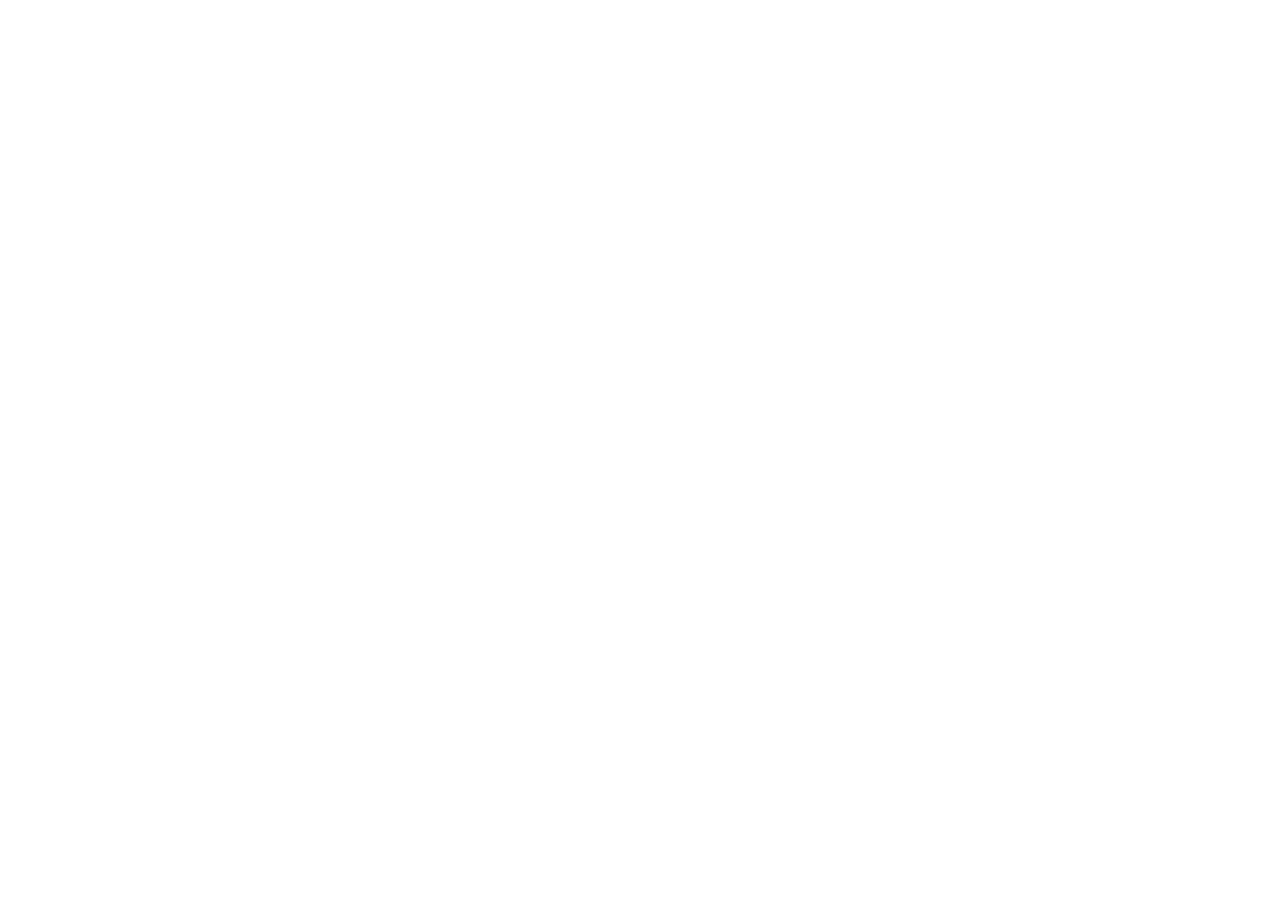
==== commit 51988012: "Add files via upload" ====
--- a/index.html
+++ b/index.html
@@ -1,2652 +1,61 @@
 <!doctype html>
-<html lang="ar" dir="rtl">
-<head>
-  <meta charset="UTF-8" />
-  <meta name="viewport" content="width=device-width, initial-scale=1.0, viewport-fit=cover" />
-  <meta http-equiv="Content-Security-Policy" content="default-src 'self'; script-src 'self' 'unsafe-inline'; style-src 'self' 'unsafe-inline' https://fonts.googleapis.com; font-src 'self' https://fonts.gstatic.com; img-src 'self' data: blob: https://lh3.googleusercontent.com https://drive.google.com https://*.googleusercontent.com; connect-src 'self' https://script.google.com https://script.googleusercontent.com; frame-src https://maps.google.com https://www.google.com; object-src 'none'; base-uri 'self'; form-action 'self'" />
-  <title>سرايا العمدة للمشويات | أكل وطعم.. يخطفك!</title>
-  <meta name="description" content="المنيو الإلكتروني الرسمي لمطعم سرايا العمدة للمشويات بالعاشر من رمضان — مشويات بلدي على الفحم بالوزن، صواني العمدة، طواجن، مندي، وسندوتشات." />
-  <meta property="og:site_name" content="سرايا العمدة للمشويات" />
-  <meta property="og:locale" content="ar_EG" />
-  <meta property="og:title" content="سرايا العمدة للمشويات — أكل وطعم يخطفك!" />
-  <meta property="og:description" content="تصفح المنيو الكامل (153 صنف) واطلب مشويات الفحم، صواني العمدة، والطواجن أونلاين الآن — العاشر من رمضان." />
-  <meta property="og:type" content="website" />
-  <meta property="og:image" content="./assets/aistudio/FB_IMG_1795500140672_d0b8149e.jpg" />
-  <meta name="twitter:card" content="summary_large_image" />
-  <meta name="twitter:title" content="سرايا العمدة للمشويات — أكل وطعم يخطفك!" />
-  <meta name="twitter:description" content="المنيو الإلكتروني الرسمي لمطعم سرايا العمدة للمشويات بالعاشر من رمضان." />
-  <meta name="twitter:image" content="./assets/aistudio/FB_IMG_1795500140672_d0b8149e.jpg" />
-  <meta name="theme-color" content="#111111" />
-  <meta name="mobile-web-app-capable" content="yes" />
-  <meta name="apple-mobile-web-app-capable" content="yes" />
-  <meta name="apple-mobile-web-app-status-bar-style" content="black-translucent" />
-  <meta name="apple-mobile-web-app-title" content="سرايا العمدة" />
-  <link rel="manifest" href="./manifest.json" />
-  <link rel="icon" type="image/png" href="./icon-512.png" />
-  <link rel="apple-touch-icon" href="./icon-512.png" />
-  <link rel="preconnect" href="https://fonts.googleapis.com" />
-  <link rel="preconnect" href="https://fonts.gstatic.com" crossorigin />
-  <link href="https://fonts.googleapis.com/css2?family=Cairo:wght@600;700;800;900&family=Tajawal:wght@400;500;700&display=swap" rel="stylesheet" />
-  <script type="application/ld+json">
-    {
-      "@context": "https://schema.org",
-      "@type": "Restaurant",
-      "name": "سرايا العمدة للمشويات",
-      "slogan": "أكل وطعم.. يخطفك!",
-      "servesCuisine": ["Egyptian Grill", "Charcoal BBQ", "Middle Eastern"],
-      "priceRange": "$$",
-      "telephone": ["+201050906141", "+201010727188", "+201225661222"],
-      "image": "./assets/aistudio/FB_IMG_1795500140672_d0b8149e.jpg",
-      "address": {
-        "@type": "PostalAddress",
-        "streetAddress": "المجاورة العاشرة - أمام نادي العاشرة",
-        "addressLocality": "العاشر من رمضان",
-        "addressCountry": "EG"
-      },
-      "openingHours": "Mo-Su 12:00-02:00",
-      "sameAs": ["https://facebook.com"]
-    }
-  </script>
-  <style>
-    :root {
-      --bg: #0B0B0C;
-      --surface: #141416;
-      --surface-2: #18181B;
-      --border: rgba(255,255,255,0.1);
-      --gold-border: rgba(212,175,55,0.35);
-      --text: #F8F6F0;
-      --muted: #A1A1AA;
-      --gold: #D4AF37;
-      --amber: #F59E0B;
-      --champagne: #F3E5AB;
-      --gold-grad: linear-gradient(135deg, #D4AF37 0%, #F59E0B 52%, #B8860B 100%);
-      --card-grad: linear-gradient(180deg, #1B1B1F 0%, #141416 100%);
-    }
-    * { box-sizing: border-box; }
-    html, body { scroll-behavior: smooth; overflow-x: clip; }
-    body { margin: 0; font-family: 'Tajawal', 'Cairo', sans-serif; background: var(--bg); color: var(--text); }
-    h1, h2, h3, h4, .display { font-family: 'Cairo', sans-serif; margin: 0; }
-    .tabular { font-variant-numeric: tabular-nums; }
-    .hidden { display: none !important; }
-    button { font-family: 'Cairo', sans-serif; cursor: pointer; border: none; border-radius: 12px; font-weight: 700; transition: all 0.15s ease; }
-
-    @keyframes shimmerSlide { 0% { background-position: 200% 0; } 100% { background-position: -200% 0; } }
-    .skeleton-shimmer { background: linear-gradient(90deg, #18181B 25%, #25252B 50%, #18181B 75%); background-size: 200% 100%; animation: shimmerSlide 1.5s ease-in-out infinite; }
-    @keyframes sheetUp { from { opacity: 0; transform: translateY(18px); } to { opacity: 1; transform: translateY(0); } }
-    .sheet-up { animation: sheetUp 0.22s cubic-bezier(0.22, 1, 0.36, 1) both; }
-
-    /* Slim Dismissible Top PWA Bar (only on beforeinstallprompt) */
-    .pwa-top-bar { background: var(--surface); border-bottom: 1px solid var(--gold-border); padding: 7px 12px; }
-    .pwa-top-in { max-width: 1240px; margin: 0 auto; display: flex; align-items: center; justify-content: space-between; gap: 10px; font-size: 12px; color: var(--champagne); font-weight: 700; }
-
-    /* Compact Floating Glass Bar */
-    .header { position: sticky; top: 0; z-index: 40; height: 56px; background: rgba(11,11,12,0.8); backdrop-filter: blur(16px); border-bottom: 1px solid rgba(255,255,255,0.1); }
-    .header-in { max-width: 1240px; margin: 0 auto; height: 100%; padding: 0 12px; display: flex; align-items: center; justify-content: space-between; gap: 8px; }
-    .brand-group { display: flex; align-items: center; gap: 8px; min-width: 0; }
-    .brand-logo-wrap { display: inline-flex; align-items: center; gap: 7px; text-decoration: none; min-width: 0; flex-shrink: 0; }
-    .brand-logo-box { width: 32px; height: 32px; border-radius: 9px; background: var(--surface); border: 1px solid rgba(212,175,55,0.5); padding: 2px; display: inline-flex; align-items: center; justify-content: center; overflow: hidden; flex-shrink: 0; }
-    .brand-logo-box img { width: 100%; height: 100%; object-fit: contain; border-radius: 6px; }
-    .brand-title { font-family: 'Cairo', sans-serif; font-size: 14px; font-weight: 900; color: var(--text); white-space: nowrap; }
-    @media (min-width: 640px) { .brand-title { font-size: 16px; } }
-    .live-badge { display: inline-flex; align-items: center; gap: 5px; font-size: 10.5px; font-weight: 700; padding: 4px 8px; border-radius: 7px; white-space: nowrap; line-height: 1; max-width: 136px; overflow: hidden; text-overflow: ellipsis; }
-    @media (min-width: 640px) { .live-badge { font-size: 11px; max-width: none; } }
-    .live-badge.open { background: rgba(6,78,59,0.65); border: 1px solid rgba(16,185,129,0.35); color: #6EE7B7; }
-    .live-badge.preorder { background: rgba(120,53,15,0.65); border: 1px solid rgba(212,175,55,0.45); color: #F3E5AB; }
-    .live-badge.closed { background: rgba(127,29,29,0.65); border: 1px solid rgba(239,68,68,0.4); color: #FCA5A5; }
-    .live-dot { width: 6px; height: 6px; border-radius: 50%; flex-shrink: 0; }
-    .live-badge.open .live-dot { background: #34D399; }
-    .live-badge.preorder .live-dot { background: #F59E0B; }
-    .live-badge.closed .live-dot { background: #F87171; }
-    .header-actions { display: flex; align-items: center; gap: 6px; flex-shrink: 0; }
-    .track-btn { min-height: 38px; padding: 0 10px; border-radius: 10px; background: rgba(255,255,255,0.05); border: 1px solid rgba(255,255,255,0.1); color: var(--text); font-size: 12px; display: inline-flex; align-items: center; gap: 5px; white-space: nowrap; }
-    .track-btn:hover { border-color: rgba(212,175,55,0.55); }
-    .cart-trigger { background: var(--gold-grad); color: #0B0B0C; min-height: 38px; padding: 6px 12px; font-size: 13px; font-weight: 800; display: flex; align-items: center; gap: 6px; white-space: nowrap; }
-    .cart-pill { background: rgba(11,11,12,0.2); padding: 1px 6px; border-radius: 6px; font-size: 12px; font-weight: 900; }
-
-    /* Cinematic Storefront Cover + Overlapping Brand Crest + 1-Row Quick Action Dock */
-    .hero { border-bottom: 1px solid rgba(255,255,255,0.08); background: #09090B; }
-    .hero-banner { position: relative; width: 100%; height: 192px; overflow: hidden; background: #121215; }
-    @media (min-width: 640px) { .hero-banner { height: 240px; } }
-    .hero-banner img { width: 100%; height: 100%; object-fit: cover; object-position: center; display: block; }
-    .hero-banner-grad { position: absolute; inset: 0; background: linear-gradient(180deg, rgba(9,9,11,0.08) 0%, rgba(9,9,11,0.55) 60%, #09090B 100%); pointer-events: none; }
-    .iso-strip { position: absolute; top: 12px; right: 12px; z-index: 2; display: inline-flex; align-items: center; gap: 5px; padding: 5px 11px; border-radius: 999px; background: rgba(9,9,11,0.75); backdrop-filter: blur(10px); border: 1px solid rgba(212,175,55,0.45); color: var(--champagne); font-size: 10.5px; font-weight: 700; line-height: 1.3; max-width: calc(100% - 24px); }
-    @media (min-width: 640px) { .iso-strip { top: 16px; right: 24px; font-size: 12px; } }
-    .hero-in { max-width: 1240px; margin: 0 auto; padding: 0 14px 18px; position: relative; z-index: 3; display: flex; flex-direction: column; gap: 12px; }
-    @media (min-width: 640px) { .hero-in { padding: 0 20px 20px; } }
-    .hero-crest-row { margin-top: -48px; display: flex; align-items: flex-end; gap: 12px; }
-    .hero-emblem { width: 80px; height: 80px; border-radius: 16px; background: #141416; border: 2px solid rgba(212,175,55,0.6); padding: 4px; display: flex; align-items: center; justify-content: center; overflow: hidden; flex-shrink: 0; box-shadow: 0 18px 36px rgba(0,0,0,0.85); }
-    @media (min-width: 640px) { .hero-emblem { width: 96px; height: 96px; } }
-    .hero-emblem img { width: 100%; height: 100%; object-fit: contain; border-radius: 11px; }
-    .hero-copy { display: flex; flex-direction: column; gap: 3px; min-width: 0; padding-bottom: 4px; }
-    .hero h1 { font-size: clamp(18px, 3vw, 28px); line-height: 1.25; font-weight: 900; color: var(--text); }
-    .hero-subtitle { font-size: 11.5px; color: #D4D4D8; line-height: 1.45; }
-    @media (min-width: 640px) { .hero-subtitle { font-size: 13.5px; } }
-    .hero-subtitle strong { color: var(--gold); font-weight: 800; }
-
-    /* 1-Row 4-Button Glass Quick Action Dock */
-    .quick-dock { display: grid; grid-template-columns: repeat(4, minmax(0, 1fr)); gap: 8px; }
-    .dock-btn { min-height: 46px; padding: 7px 6px; border-radius: 12px; background: rgba(255,255,255,0.04); border: 1px solid rgba(255,255,255,0.1); color: var(--text); text-decoration: none; font-family: 'Cairo', sans-serif; font-size: 11px; font-weight: 700; display: flex; flex-direction: column; align-items: center; justify-content: center; gap: 3px; transition: border-color 0.15s ease, background 0.15s ease, transform 0.12s ease; white-space: nowrap; }
-    @media (min-width: 640px) { .dock-btn { flex-direction: row; gap: 6px; font-size: 12px; } }
-    .dock-btn:hover { border-color: rgba(212,175,55,0.45); background: rgba(255,255,255,0.08); }
-    .dock-btn:active { transform: scale(0.98); }
-    .dock-btn.wa:hover { border-color: rgba(37,211,102,0.5); background: rgba(37,211,102,0.12); }
-    .dock-btn.active { border-color: rgba(212,175,55,0.65); background: rgba(212,175,55,0.15); color: var(--champagne); }
-
-    /* Expandable Hotlines Tray */
-    .hotlines-tray { border-radius: 12px; background: #131316; border: 1px solid rgba(212,175,55,0.35); padding: 10px 12px; display: flex; flex-wrap: wrap; align-items: center; justify-content: space-between; gap: 8px; }
-    .hotlines-list { display: flex; flex-wrap: wrap; gap: 6px; }
-    .hotline-link { display: inline-flex; align-items: center; gap: 5px; min-height: 38px; padding: 6px 11px; border-radius: 9px; background: #0B0B0C; border: 1px solid rgba(255,255,255,0.1); color: var(--text); text-decoration: none; font-size: 12px; font-weight: 800; white-space: nowrap; }
-    .hotline-link:hover { border-color: rgba(212,175,55,0.6); color: var(--champagne); }
-
-    /* Integrated Compact Address + GPS + Browse Strip */
-    .addr-strip { border-radius: 12px; background: #131316; border: 1px solid rgba(255,255,255,0.08); padding: 10px 12px; display: flex; flex-wrap: wrap; align-items: center; justify-content: space-between; gap: 10px; }
-    .addr-text { display: flex; align-items: flex-start; gap: 6px; font-size: 12px; color: #E4E4E7; line-height: 1.5; min-width: 0; }
-    .addr-actions { display: flex; align-items: center; gap: 8px; flex-shrink: 0; width: 100%; }
-    @media (min-width: 768px) { .addr-actions { width: auto; } }
-    .loc-gps-btn { flex: 1; display: inline-flex; align-items: center; justify-content: center; gap: 5px; min-height: 40px; padding: 6px 12px; border-radius: 11px; background: rgba(255,255,255,0.05); border: 1px solid rgba(255,255,255,0.14); color: var(--text); font-size: 12px; font-weight: 700; white-space: nowrap; line-height: 1; }
-    .loc-gps-btn:hover { border-color: rgba(212,175,55,0.5); }
-    .loc-gps-btn.located { background: rgba(6,78,59,0.75); color: #A7F3D0; border: 1px solid rgba(52,211,153,0.5); }
-    .btn-primary { background: var(--gold-grad); color: #0B0B0C; min-height: 40px; padding: 8px 14px; border-radius: 11px; font-size: 12.5px; font-weight: 800; white-space: nowrap; flex: 1; }
-    @media (min-width: 768px) { .loc-gps-btn, .btn-primary { flex: initial; } }
-    .btn-outline { background: var(--surface-2); color: var(--text); border: 1px solid rgba(255,255,255,0.14); min-height: 42px; padding: 9px 14px; font-size: 13px; white-space: nowrap; }
-    .btn-outline:hover { border-color: var(--gold); }
-    .hero-gps-err { font-size: 11px; color: #FCD34D; font-weight: 700; background: rgba(120,53,15,0.35); border: 1px solid rgba(212,175,55,0.3); border-radius: 10px; padding: 7px 11px; }
-
-    /* Sticky Glass Search & Glowing Category Pills */
-    .sticky-controls { position: sticky; top: 56px; z-index: 30; background: rgba(9,9,11,0.9); backdrop-filter: blur(16px); border-bottom: 1px solid rgba(255,255,255,0.08); padding: 10px 12px; }
-    .sticky-controls-in { max-width: 1240px; margin: 0 auto; display: flex; flex-direction: column; gap: 9px; }
-    .search-input { width: 100%; min-height: 42px; padding: 9px 14px; border-radius: 12px; background: #131316; border: 1px solid rgba(255,255,255,0.09); color: var(--text); font-family: 'Tajawal', sans-serif; font-size: 14px; }
-    .search-input::placeholder { color: #A1A1AA; }
-    .search-input:focus { outline: none; border-color: rgba(212,175,55,0.7); }
-    .cats-wrap { position: relative; }
-    .cats-bar { display: flex; gap: 8px; overflow-x: auto; padding-bottom: 2px; padding-left: 34px; scrollbar-width: none; scroll-behavior: smooth; }
-    .cats-bar::-webkit-scrollbar { display: none; }
-    .cats-fade { pointer-events: none; position: absolute; top: 0; bottom: 0; left: 0; width: 38px; background: linear-gradient(90deg, #09090B 0%, rgba(9,9,11,0.78) 55%, transparent 100%); }
-    .cat-btn { display: inline-flex; align-items: center; gap: 6px; min-height: 36px; border-radius: 999px; background: #131316; color: #E4E4E7; border: 1px solid rgba(255,255,255,0.08); padding: 6px 13px; font-size: 12.5px; white-space: nowrap; flex-shrink: 0; line-height: 1.3; }
-    .cat-btn:hover { border-color: rgba(212,175,55,0.5); }
-    .cat-btn.active { background: var(--gold-grad); color: #0B0B0C; border-color: var(--gold); font-weight: 800; box-shadow: 0 0 16px rgba(212,175,55,0.32); }
-    .cat-count { font-size: 11px; font-weight: 900; padding: 1px 6px; border-radius: 999px; background: rgba(255,255,255,0.06); color: #A1A1AA; }
-    .cat-btn.active .cat-count { background: rgba(11,11,12,0.2); color: #0B0B0C; }
-    .sync-shimmer-bar { height: 2px; width: 100%; margin-top: 6px; border-radius: 2px; }
-
-    /* Catalog, Luxury 4:3 Daily Offers Carousel & Upgraded #131316 Cards */
-    .catalog { max-width: 1240px; margin: 0 auto; padding: 16px 12px 116px; }
-    .carousel-wrap { position: relative; margin-bottom: 24px; scroll-margin-top: 150px; }
-    .offers-carousel { display: flex; gap: 12px; overflow-x: auto; scroll-snap-type: x mandatory; padding-bottom: 6px; padding-left: 24px; scrollbar-width: none; }
-    .offers-carousel::-webkit-scrollbar { display: none; }
-    .offer-slide { width: 258px; flex-shrink: 0; scroll-snap-align: start; background: #131316; border: 1px solid rgba(255,255,255,0.08); border-radius: 16px; overflow: hidden; display: flex; flex-direction: column; justify-content: space-between; position: relative; box-shadow: 0 10px 24px rgba(0,0,0,0.45); }
-    .offer-slide:hover { border-color: rgba(212,175,55,0.5); }
-    .offer-img-box { position: relative; aspect-ratio: 4 / 3; width: 100%; background: #0E0E11; overflow: hidden; border-bottom: 1px solid rgba(255,255,255,0.06); }
-    .offer-img-box img { width: 100%; height: 100%; object-fit: cover; object-position: center; display: block; }
-    .offer-img-scrim { position: absolute; inset: 0; background: linear-gradient(180deg, transparent 35%, rgba(19,19,22,0.88) 100%); pointer-events: none; }
-    .offer-badge { position: absolute; top: 9px; right: 9px; z-index: 5; background: var(--gold-grad); color: #0B0B0C; font-family: 'Cairo', sans-serif; font-size: 10px; font-weight: 900; padding: 2px 8px; border-radius: 6px; box-shadow: 0 4px 12px rgba(0,0,0,0.6); }
-    .catalog-head { display: flex; justify-content: space-between; align-items: center; gap: 10px; margin-bottom: 16px; line-height: 1.5; }
-    .count-pill { font-size: 12px; color: var(--champagne); white-space: nowrap; flex-shrink: 0; font-weight: 700; }
-    .cat-section { margin-bottom: 28px; }
-    .cat-head { display: flex; justify-content: space-between; align-items: center; gap: 10px; border-bottom: 1px solid rgba(255,255,255,0.08); padding-bottom: 9px; margin-bottom: 12px; }
-    .cat-head h3 { font-size: 17px; color: var(--gold); font-weight: 900; line-height: 1.4; }
-    .grid { display: grid; grid-template-columns: repeat(2, minmax(0, 1fr)); gap: 10px; }
-    @media (min-width: 768px) { .grid { grid-template-columns: repeat(3, minmax(0, 1fr)); gap: 14px; } }
-    @media (min-width: 1024px) { .grid { grid-template-columns: repeat(4, minmax(0, 1fr)); gap: 14px; } }
-    .card { background: #131316; border: 1px solid rgba(255,255,255,0.07); border-radius: 16px; overflow: hidden; display: flex; flex-direction: column; justify-content: space-between; position: relative; transition: border-color 0.15s ease, transform 0.12s ease; }
-    .card:hover { border-color: rgba(212,175,55,0.45); }
-    .card:active { transform: scale(0.99); }
-    .card-body { padding: 11px; display: flex; flex-direction: column; justify-content: space-between; gap: 8px; flex: 1; }
-    .card-img-frame { position: relative; background: #0E0E11; border-bottom: 1px solid rgba(255,255,255,0.06); padding: 5px; aspect-ratio: 1 / 1; display: flex; align-items: center; justify-content: center; overflow: hidden; cursor: pointer; }
-    .card-img-frame::after { content: ''; position: absolute; inset: auto 0 0 0; height: 36px; background: linear-gradient(180deg, transparent, rgba(19,19,22,0.85)); pointer-events: none; }
-    .card-img-frame img { width: 100%; height: 100%; object-fit: contain; border-radius: 10px; }
-    .discount-badge { position: absolute; top: 8px; left: 8px; z-index: 5; background: var(--gold-grad); color: #0B0B0C; font-family: 'Cairo', sans-serif; font-size: 10px; font-weight: 900; padding: 2px 7px; border-radius: 6px; box-shadow: 0 4px 12px rgba(0,0,0,0.6); }
-    .old-price { font-size: 11px; color: #71717A; text-decoration: line-through; }
-    .card-meta { font-size: 11px; color: #D4AF37; font-weight: 700; white-space: nowrap; overflow: hidden; text-overflow: ellipsis; }
-    .card-title { font-size: 13px; font-weight: 800; color: var(--text); line-height: 1.4; display: -webkit-box; -webkit-line-clamp: 2; -webkit-box-orient: vertical; overflow: hidden; }
-    .card-desc { font-size: 11px; color: #A1A1AA; line-height: 1.45; margin: 2px 0 0; display: -webkit-box; -webkit-line-clamp: 2; -webkit-box-orient: vertical; overflow: hidden; }
-    .card-foot { display: flex; flex-direction: column; gap: 7px; padding-top: 4px; }
-    .price-row { display: flex; align-items: baseline; gap: 6px; flex-wrap: wrap; }
-    .price { font-family: 'Cairo', sans-serif; font-size: 15px; font-weight: 900; color: var(--gold); }
-    .add-btn { width: 100%; background: var(--gold-grad); color: #0B0B0C; min-height: 38px; padding: 6px 10px; font-size: 12px; font-weight: 800; white-space: nowrap; }
-    .add-btn:active { transform: scale(0.98); }
-    .inline-qty { width: 100%; min-height: 38px; display: flex; align-items: center; justify-content: space-between; gap: 6px; background: #09090B; border: 1px solid rgba(212,175,55,0.35); border-radius: 10px; padding: 3px; }
-    .inline-qty button { width: 30px; height: 30px; border-radius: 8px; font-size: 14px; display: inline-flex; align-items: center; justify-content: center; }
-
-    /* Floating Checkout Bar, Anti-Overlap Chef Concierge FAB & Desktop WhatsApp */
-    .floating-cart { position: fixed; bottom: 12px; left: 12px; right: 12px; max-width: 400px; z-index: 35; }
-    .floating-cart button { width: 100%; min-height: 54px; border-radius: 16px; background: var(--gold-grad); color: #0B0B0C; padding: 13px 16px; font-size: 14px; font-weight: 900; display: flex; justify-content: space-between; align-items: center; box-shadow: 0 12px 30px rgba(0,0,0,0.8); }
-    .concierge-fab { position: fixed; right: 16px; bottom: 20px; z-index: 38; min-height: 48px; padding: 6px 8px 6px 14px; border-radius: 999px; background: linear-gradient(270deg, #1C1912 0%, #151519 55%, #111114 100%); border: 1px solid rgba(212,175,55,0.65); color: var(--text); display: inline-flex; align-items: center; gap: 9px; font-size: 13px; font-weight: 800; box-shadow: 0 12px 30px rgba(0,0,0,0.85); transition: bottom 0.2s ease, transform 0.15s ease, border-color 0.15s ease; }
-    .concierge-fab:hover { border-color: var(--amber); }
-    .concierge-fab.lifted { bottom: 94px; }
-    .chef-avatar-wrap { position: relative; display: inline-flex; align-items: center; justify-content: center; flex-shrink: 0; }
-    .chef-online-dot { position: absolute; bottom: -1px; left: -1px; width: 10px; height: 10px; border-radius: 50%; background: #34D399; border: 2px solid #0B0B0C; box-shadow: 0 0 0 0 rgba(52,211,153,0.7); animation: onlinePulse 1.8s infinite; }
-    @keyframes onlinePulse { 0% { box-shadow: 0 0 0 0 rgba(52,211,153,0.65); } 70% { box-shadow: 0 0 0 7px rgba(52,211,153,0); } 100% { box-shadow: 0 0 0 0 rgba(52,211,153,0); } }
-    .float-wa { display: none; position: fixed; left: 20px; bottom: 20px; z-index: 34; width: 44px; height: 44px; border-radius: 50%; background: rgba(37,211,102,0.9); color: #052110; align-items: center; justify-content: center; text-decoration: none; font-size: 20px; box-shadow: 0 8px 22px rgba(0,0,0,0.5); transition: bottom 0.2s ease; }
-    @media (min-width: 768px) { .float-wa { display: flex; } }
-    .float-wa.lifted { bottom: 94px; }
-    .toast { position: fixed; top: 64px; left: 50%; transform: translateX(-50%); z-index: 60; background: var(--surface-2); border: 1px solid var(--gold); color: var(--champagne); padding: 10px 16px; border-radius: 12px; font-size: 13px; font-weight: 700; box-shadow: 0 12px 30px rgba(0,0,0,0.85); max-width: 92vw; text-align: center; }
-
-    /* Concierge Bottom Sheet */
-    .concierge-wrap { align-items: flex-end; padding: 0; }
-    @media (min-width: 640px) { .concierge-wrap { align-items: center; padding: 16px; } }
-    .concierge-sheet { width: 100%; max-width: 500px; height: 86dvh; max-height: 92dvh; background: var(--surface); border: 1px solid var(--border); border-radius: 24px 24px 0 0; overflow: hidden; display: flex; flex-direction: column; box-shadow: 0 20px 50px rgba(0,0,0,0.9); }
-    @media (min-width: 640px) { .concierge-sheet { height: 640px; border-radius: 18px; } }
-    .concierge-chips { display: flex; gap: 7px; overflow-x: auto; padding: 10px 14px; background: rgba(11,11,12,0.7); border-bottom: 1px solid var(--border); scrollbar-width: none; flex-shrink: 0; }
-    .concierge-chips::-webkit-scrollbar { display: none; }
-    .chip-btn { min-height: 36px; padding: 6px 11px; border-radius: 10px; background: var(--surface-2); border: 1px solid var(--border); color: var(--text); font-size: 12px; font-weight: 700; white-space: nowrap; flex-shrink: 0; }
-    .chip-btn:hover { border-color: var(--gold); background: rgba(212,175,55,0.14); }
-    .concierge-msgs { flex: 1; min-height: 0; overflow-y: auto; padding: 14px; display: flex; flex-direction: column; gap: 12px; }
-    .c-bubble { max-width: 90%; padding: 10px 13px; border-radius: 16px; font-size: 13px; line-height: 1.6; white-space: pre-line; }
-    .c-bubble.bot { background: var(--surface-2); border: 1px solid var(--border); color: var(--text); align-self: stretch; }
-    .c-bubble.user { background: var(--gold-grad); color: #0B0B0C; font-weight: 800; align-self: flex-start; }
-    .c-rec-card { background: var(--card-grad); border: 1px solid var(--border); border-radius: 12px; padding: 10px 12px; display: flex; align-items: center; justify-content: space-between; gap: 10px; }
-    .c-rec-card:hover { border-color: rgba(212,175,55,0.45); }
-    .c-input-bar { padding: 10px 12px; border-top: 1px solid var(--border); background: var(--bg); display: flex; gap: 8px; flex-shrink: 0; }
-    .c-input-bar input { flex: 1; min-height: 44px; padding: 9px 12px; border-radius: 12px; background: var(--surface-2); border: 1px solid var(--border); color: var(--text); font-family: 'Tajawal', sans-serif; font-size: 13px; }
-    .c-input-bar input:focus { outline: none; border-color: var(--gold); }
-
-    /* Modal & Drawer */
-    .backdrop { position: fixed; inset: 0; background: rgba(0,0,0,0.8); backdrop-filter: blur(5px); z-index: 50; display: flex; align-items: center; justify-content: center; padding: 16px; }
-    .modal { width: 100%; max-width: 440px; background: var(--surface); border: 1px solid var(--border); border-radius: 20px; padding: 20px; max-height: 90dvh; overflow-y: auto; }
-    .drawer-wrap { justify-content: flex-end; align-items: flex-end; padding: 0; }
-    .drawer { width: 100%; max-width: 480px; height: auto; max-height: 96dvh; border-radius: 18px 18px 0 0; overflow: hidden; background: var(--bg); border-right: 1px solid var(--border); border-top: 1px solid var(--border); display: flex; flex-direction: column; }
-    @media (min-width: 640px) { .drawer-wrap { align-items: flex-start; } .drawer { max-height: 100dvh; border-radius: 0 0 0 16px; border-top: none; border-bottom: 1px solid var(--border); } }
-    .drawer-head { padding: 13px 16px; background: var(--surface); border-bottom: 1px solid var(--border); display: flex; justify-content: space-between; align-items: center; flex-shrink: 0; }
-    .drawer-body { flex: 1; min-height: 0; overflow-y: auto; padding: 14px; display: flex; flex-direction: column; gap: 10px; }
-    .drawer-foot { padding: 13px 16px; background: var(--surface); border-top: 1px solid var(--border); flex-shrink: 0; }
-    .w-grid { display: grid; grid-template-columns: 1fr 1fr; gap: 10px; margin: 14px 0; }
-    .w-opt { background: var(--surface-2); border: 1px solid var(--border); color: var(--text); padding: 12px; text-align: right; display: flex; flex-direction: column; gap: 4px; }
-    .w-opt.active { border-color: var(--gold); background: rgba(212,175,55,0.16); }
-    .field { margin-bottom: 10px; }
-    .field:last-of-type { margin-bottom: 0; }
-    .field label { display: block; font-size: 12px; color: var(--muted); margin-bottom: 4px; font-weight: 700; }
-    .field input, .field select, .field textarea { display: block; width: 100%; padding: 9px 12px; border-radius: 10px; background: var(--surface-2); border: 1px solid var(--border); color: var(--text); font-family: 'Tajawal', sans-serif; font-size: 14px; }
-    .toggle-row { display: grid; grid-template-columns: 1fr 1fr; gap: 8px; margin-bottom: 12px; }
-    .toggle-btn { padding: 10px; background: var(--surface-2); color: var(--muted); border: 1px solid var(--border); }
-    .toggle-btn.active { background: var(--gold-grad); color: #0B0B0C; border-color: var(--gold); font-weight: 800; }
-    .cart-row { background: var(--surface); border: 1px solid var(--border); border-radius: 12px; padding: 12px; display: flex; flex-direction: column; gap: 8px; }
-    .qty-bar { display: flex; align-items: center; gap: 8px; }
-    .qty-bar button { width: 32px; height: 32px; background: var(--surface-2); color: #fff; }
-    .promo-box { background: var(--surface); border: 1px solid var(--gold-border); border-radius: 12px; padding: 12px; display: flex; flex-direction: column; gap: 8px; }
-    .promo-row { display: flex; gap: 8px; }
-    .promo-row input { flex: 1; padding: 8px 10px; border-radius: 8px; background: var(--bg); border: 1px solid var(--border); color: #fff; font-size: 13px; text-transform: uppercase; }
-    .wa-btn { display: block; text-align: center; text-decoration: none; background: #25D366; color: #052110; font-family: 'Cairo', sans-serif; font-weight: 900; padding: 13px; border-radius: 12px; margin-top: 10px; }
-    .offline-bar { position: fixed; bottom: 16px; right: 16px; z-index: 60; background: var(--gold-grad); color: #0B0B0C; padding: 10px 14px; border-radius: 10px; font-size: 12px; font-weight: 800; }
-    .tracker-step { display: flex; align-items: center; gap: 10px; padding: 8px 10px; border-radius: 10px; background: var(--bg); border: 1px solid var(--border); font-size: 13px; font-weight: 700; color: #7E7E8A; }
-    .tracker-step.done { color: #fff; border-color: rgba(212,175,55,0.55); }
-    .tracker-step.current { background: rgba(212,175,55,0.16); color: var(--champagne); border-color: var(--gold); }
-
-    /* Slim 2-Line Closing Footer */
-    footer { border-top: 1px solid var(--border); background: #08080A; padding: 18px 16px 24px; color: var(--muted); font-size: 12px; text-align: center; }
-    .footer-slim { max-width: 1240px; margin: 0 auto; display: flex; flex-direction: column; align-items: center; gap: 5px; line-height: 1.6; }
-  </style>
-</head>
-<body>
-  <!-- Slim Dismissible Top PWA Install Banner (only appears on beforeinstallprompt) -->
-  <div id="pwa-top-bar" class="pwa-top-bar hidden">
-    <div class="pwa-top-in">
-      <span>ثبّت تطبيق سرايا العمدة للطلب السريع بدون إنترنت</span>
-      <div style="display:flex; gap:6px; align-items:center;">
-        <button id="pwa-install-btn" type="button" class="add-btn" style="padding:5px 10px; font-size:12px;">تثبيت الآن</button>
-        <button id="pwa-dismiss-btn" type="button" style="background:none; color:var(--muted); padding:4px 8px;">✕</button>
-      </div>
-    </div>
-  </div>
-
-  <!-- Compact Floating Glass Header -->
-  <header class="header">
-    <div class="header-in">
-      <div class="brand-group">
-        <a class="brand-logo-wrap" href="#top">
-          <span class="brand-logo-box"><img src="./assets/aistudio/FB_IMG_1795500140672_d0b8149e.jpg" alt="شعار سرايا العمدة" decoding="async" onerror="this.onerror=null;this.src='./icon-512.png';" /></span>
-          <span class="brand-title">سرايا العمدة</span>
-        </a>
-        <span id="open-status-badge" class="live-badge open">
-          <span class="live-dot"></span>
-          <span id="open-status-text">مفتوح الآن</span>
-        </span>
-      </div>
-      <div class="header-actions">
-        <button id="open-tracker-btn" type="button" class="track-btn" title="تتبع حالة طلبك">
-          <span>🔍</span>
-          <span class="track-lbl">تتبع</span>
-        </button>
-        <button id="open-cart-top" type="button" class="cart-trigger">
-          <span>السلة</span>
-          <span id="top-cart-count" class="cart-pill tabular">0</span>
-        </button>
-      </div>
-    </div>
-  </header>
-
-  <!-- Cinematic Storefront Cover + Overlapping Brand Crest + 1-Row Quick Action Dock -->
-  <section id="top" class="hero">
-    <div class="hero-banner">
-      <img src="./assets/aistudio/FB_IMG_1795497985414_f19805a7.jpg" alt="واجهة مطعم سرايا العمدة للمشويات بالعاشر من رمضان" decoding="async" />
-      <div class="hero-banner-grad" aria-hidden="true"></div>
-      <div class="iso-strip">
-        <span>✓</span>
-        <span>معتمد دولياً • ISO 9001 • ISO 22000</span>
-      </div>
-    </div>
-
-    <div class="hero-in">
-      <div class="hero-crest-row">
-        <span class="hero-emblem">
-          <img src="./assets/aistudio/FB_IMG_1795500140672_d0b8149e.jpg" alt="شعار سرايا العمدة للمشويات المعتمد ISO 9001 و ISO 22000" decoding="async" onerror="this.onerror=null;this.src='./icon-512.png';" />
-        </span>
-        <div class="hero-copy">
-          <h1>سرايا العمدة للمشويات</h1>
-          <div class="hero-subtitle"><strong>أكل وطعم.. يخطفك!</strong> • مشويات على الفحم وطواجن وصواني</div>
-        </div>
-      </div>
-
-      <!-- 1-Row Quick Action Dock (4 Equal Glass Buttons) -->
-      <div id="contact-us" class="quick-dock">
-        <a class="dock-btn wa" href="https://wa.me/201002875568" target="_blank" rel="noopener noreferrer" aria-label="تواصل عبر واتساب 01002875568">
-          <span style="color:#25D366; font-size:15px;">💬</span>
-          <span>واتساب</span>
-        </a>
-        <button id="hotlines-toggle-btn" type="button" class="dock-btn" aria-expanded="false" aria-controls="hero-hotlines-drawer">
-          <span style="color:var(--gold); font-size:15px;">📞</span>
-          <span>الخط الساخن</span>
-        </button>
-        <a id="top-branch-map-link" class="dock-btn" href="https://www.google.com/maps/search/?api=1&query=7PWH%2B6HR%20%D9%85%D8%B7%D8%B9%D9%85%20%D8%B3%D8%B1%D8%A7%D9%8A%D8%A7%20%D8%A7%D9%84%D8%B9%D9%85%D8%AF%D9%87%20%D8%A7%D9%84%D8%B9%D8%A7%D8%B4%D8%B1%20%D9%85%D9%86%20%D8%B1%D9%85%D8%B6%D8%A7%D9%86" target="_blank" rel="noopener noreferrer">
-          <span style="color:var(--gold); font-size:15px;">🗺️</span>
-          <span>خريطة الفرع</span>
-        </a>
-        <a class="dock-btn" href="https://facebook.com" target="_blank" rel="noopener noreferrer">
-          <span style="color:var(--gold); font-size:15px;">f</span>
-          <span>فيسبوك</span>
-        </a>
-      </div>
-
-      <!-- Expandable Hotlines Tray -->
-      <div id="hero-hotlines-drawer" class="hotlines-tray sheet-up hidden">
-        <span style="font-size:11px; color:var(--gold); font-weight:800;">اضغط للاتصال المباشر:</span>
-        <div class="hotlines-list tabular">
-          <a class="hotline-link" href="tel:01050906141" dir="ltr">📞 01050906141</a>
-          <a class="hotline-link" href="tel:01010727188" dir="ltr">📞 01010727188</a>
-          <a class="hotline-link" href="tel:01225661222" dir="ltr">📞 01225661222</a>
-        </div>
-      </div>
-
-      <!-- Compact Integrated Address, Hours, Delivery GPS & Browse Menu Strip -->
-      <div class="addr-strip">
-        <div class="addr-text">
-          <span>📍</span>
-          <span><strong>العاشر من رمضان - المجاورة العاشرة - أمام نادي العاشرة</strong> • <span style="color:var(--champagne); font-weight:700; white-space:nowrap;">12 ظ – 2 ص</span></span>
-        </div>
-        <div class="addr-actions">
-          <button id="top-gps-btn" type="button" class="loc-gps-btn">🎯 تحديد موقع التوصيل</button>
-          <button id="hero-menu-btn" type="button" class="btn-primary">تصفح المنيو ↓</button>
-        </div>
-      </div>
-
-      <div id="hero-gps-error" class="hero-gps-err hidden"></div>
-    </div>
-  </section>
-
-  <!-- Sticky Glassmorphism Search & Glowing Category Pills -->
-  <div id="menu" class="sticky-controls">
-    <div class="sticky-controls-in">
-      <input id="search-input" class="search-input" type="search" placeholder="ابحث في 153 صنف (كباب، كفتة، صينية، طاجن، مندي...)" />
-      <div class="cats-wrap">
-        <div id="cats-bar" class="cats-bar"></div>
-        <div class="cats-fade" aria-hidden="true"></div>
-      </div>
-    </div>
-    <div id="sync-shimmer-bar" class="sync-shimmer-bar skeleton-shimmer hidden" aria-hidden="true"></div>
-  </div>
-
-  <main class="catalog">
-    <div id="daily-offers-box"></div>
-    <div class="catalog-head">
-      <h2>المنيو الكامل</h2>
-      <span id="menu-total-count" class="count-pill tabular">153 صنف</span>
-    </div>
-    <div id="menu-list"></div>
-  </main>
-
-  <!-- Ultra-Clean 2-Line Closing Footer -->
-  <footer>
-    <div class="footer-slim">
-      <div style="color:var(--text); font-weight:700;">© <span id="footer-year">2026</span> سرايا العمدة للمشويات — العاشر من رمضان</div>
-      <div style="color:var(--champagne); font-size:11px; font-weight:700;">معتمد دولياً ISO 9001 &amp; ISO 22000</div>
-    </div>
-  </footer>
-
-  <div id="toast-box" class="toast hidden" role="status" aria-live="polite"></div>
-
-  <a id="float-wa" class="float-wa" href="https://wa.me/201002875568" target="_blank" rel="noopener noreferrer" aria-label="تواصل عبر واتساب 01002875568" title="واتساب 01002875568">💬</a>
-
-  <!-- Anti-Overlap Floating Concierge Button («اسأل العمدة») with Custom Inline SVG Chef Avatar + Online Pulse -->
-  <button id="concierge-fab" type="button" class="concierge-fab" aria-label="افتح مساعد الشيف العمدة الذكي">
-    <span class="chef-avatar-wrap" style="width:34px; height:34px;">
-      <svg viewBox="0 0 64 64" width="34" height="34" fill="none" xmlns="http://www.w3.org/2000/svg" aria-hidden="true" style="border-radius:50%; display:block;">
-        <defs>
-          <radialGradient id="chefBgFab" cx="50%" cy="38%" r="65%"><stop offset="0%" stop-color="#2A241A"/><stop offset="65%" stop-color="#171513"/><stop offset="100%" stop-color="#0E0E11"/></radialGradient>
-          <linearGradient id="chefGoldFab" x1="0%" y1="0%" x2="100%" y2="100%"><stop offset="0%" stop-color="#F3E5AB"/><stop offset="50%" stop-color="#D4AF37"/><stop offset="100%" stop-color="#A67C1E"/></linearGradient>
-          <linearGradient id="chefHatFab" x1="50%" y1="0%" x2="50%" y2="100%"><stop offset="0%" stop-color="#FFFDF7"/><stop offset="100%" stop-color="#E6DEC8"/></linearGradient>
-          <clipPath id="chefClipFab"><circle cx="32" cy="32" r="30"/></clipPath>
-        </defs>
-        <circle cx="32" cy="32" r="30.5" fill="url(#chefBgFab)" stroke="url(#chefGoldFab)" stroke-width="2"/>
-        <g clip-path="url(#chefClipFab)">
-          <path d="M12 63 C13 52 21 47 32 47 C43 47 51 52 52 63 Z" fill="#1D1D22" stroke="#2E2E36" stroke-width="1"/>
-          <path d="M24 48 L32 56 L40 48 L37 46 L32 51 L27 46 Z" fill="#F6F1E3"/>
-          <path d="M25.5 47.5 Q32 52.5 38.5 47.5 L35.5 53.5 Q32 55.5 28.5 53.5 Z" fill="url(#chefGoldFab)"/>
-          <path d="M30 53.5 L28 60 L32 58.2 L36 60 L34 53.5 Z" fill="#C99E2C"/>
-          <rect x="28" y="42.5" width="8" height="6.5" rx="3" fill="#D8A377"/>
-          <circle cx="20.5" cy="34.5" r="2.6" fill="#DDA97E"/><circle cx="43.5" cy="34.5" r="2.6" fill="#DDA97E"/>
-          <path d="M21.5 28.5 C21.5 24 25.5 22 32 22 C38.5 22 42.5 24 42.5 28.5 L42.2 35.5 C42 41.2 37.6 45.2 32 45.2 C26.4 45.2 22 41.2 21.8 35.5 Z" fill="#E7B58B"/>
-          <path d="M25.2 30.2 Q27.5 28.8 29.8 29.8" stroke="#1E1814" stroke-width="1.6" stroke-linecap="round"/>
-          <path d="M34.2 29.8 Q36.5 28.8 38.8 30.2" stroke="#1E1814" stroke-width="1.6" stroke-linecap="round"/>
-          <circle cx="27.6" cy="32.8" r="1.65" fill="#181412"/><circle cx="36.4" cy="32.8" r="1.65" fill="#181412"/>
-          <circle cx="28.1" cy="32.3" r="0.55" fill="#FFFFFF"/><circle cx="36.9" cy="32.3" r="0.55" fill="#FFFFFF"/>
-          <path d="M32 32.8 Q33.2 35.2 31.6 36.2" stroke="#B9825A" stroke-width="1.2" stroke-linecap="round"/>
-          <path d="M28.6 40.3 Q32 42.6 35.4 40.3" stroke="#8C4834" stroke-width="1.45" stroke-linecap="round"/>
-          <path d="M32 37.8 C29.8 36.2 26.2 36.7 23.6 38.7 C25.6 39.8 28.9 39.8 32 38.7 C35.1 39.8 38.4 39.8 40.4 38.7 C37.8 36.7 34.2 36.2 32 37.8 Z" fill="#1A1512"/>
-          <path d="M21 24.5 C16.5 22.8 16.2 15.8 21.4 14.2 C22.8 10 27.2 8.2 32 8.8 C36.8 8.2 41.2 10 42.6 14.2 C47.8 15.8 47.5 22.8 43 24.5 Z" fill="url(#chefHatFab)" stroke="#D6CCB4" stroke-width="0.9"/>
-          <rect x="20.6" y="22.4" width="22.8" height="4.4" rx="1.6" fill="#F8F4E8" stroke="#D4AF37" stroke-width="0.85"/>
-        </g>
-      </svg>
-      <span class="chef-online-dot" aria-hidden="true"></span>
-    </span>
-    <span>اسأل العمدة</span>
-  </button>
-
-  <!-- Sticky Bottom Checkout Bar -->
-  <div id="floating-cart" class="floating-cart sheet-up hidden">
-    <button id="open-cart-float" type="button">
-      <span id="float-cart-summary" class="tabular">1 صنف • 0 ج.م</span>
-      <span>إتمام الطلب ←</span>
-    </button>
-  </div>
-
-  <!-- Zero-API Live-Data Smart Concierge («مساعد العمدة الذكي») -->
-  <div id="concierge-backdrop" class="backdrop concierge-wrap hidden" role="dialog" aria-modal="true" aria-labelledby="concierge-title">
-    <div class="concierge-sheet sheet-up">
-      <div class="drawer-head">
-        <div style="display:flex; align-items:center; gap:10px; min-width:0;">
-          <span class="chef-avatar-wrap" style="width:42px; height:42px;">
-            <svg viewBox="0 0 64 64" width="42" height="42" fill="none" xmlns="http://www.w3.org/2000/svg" aria-hidden="true" style="border-radius:50%; display:block;">
-              <defs>
-                <radialGradient id="chefBgHdr" cx="50%" cy="38%" r="65%"><stop offset="0%" stop-color="#2A241A"/><stop offset="65%" stop-color="#171513"/><stop offset="100%" stop-color="#0E0E11"/></radialGradient>
-                <linearGradient id="chefGoldHdr" x1="0%" y1="0%" x2="100%" y2="100%"><stop offset="0%" stop-color="#F3E5AB"/><stop offset="50%" stop-color="#D4AF37"/><stop offset="100%" stop-color="#A67C1E"/></linearGradient>
-                <linearGradient id="chefHatHdr" x1="50%" y1="0%" x2="50%" y2="100%"><stop offset="0%" stop-color="#FFFDF7"/><stop offset="100%" stop-color="#E6DEC8"/></linearGradient>
-                <clipPath id="chefClipHdr"><circle cx="32" cy="32" r="30"/></clipPath>
-              </defs>
-              <circle cx="32" cy="32" r="30.5" fill="url(#chefBgHdr)" stroke="url(#chefGoldHdr)" stroke-width="2"/>
-              <g clip-path="url(#chefClipHdr)">
-                <path d="M12 63 C13 52 21 47 32 47 C43 47 51 52 52 63 Z" fill="#1D1D22" stroke="#2E2E36" stroke-width="1"/>
-                <path d="M24 48 L32 56 L40 48 L37 46 L32 51 L27 46 Z" fill="#F6F1E3"/>
-                <path d="M25.5 47.5 Q32 52.5 38.5 47.5 L35.5 53.5 Q32 55.5 28.5 53.5 Z" fill="url(#chefGoldHdr)"/>
-                <path d="M30 53.5 L28 60 L32 58.2 L36 60 L34 53.5 Z" fill="#C99E2C"/>
-                <rect x="28" y="42.5" width="8" height="6.5" rx="3" fill="#D8A377"/>
-                <circle cx="20.5" cy="34.5" r="2.6" fill="#DDA97E"/><circle cx="43.5" cy="34.5" r="2.6" fill="#DDA97E"/>
-                <path d="M21.5 28.5 C21.5 24 25.5 22 32 22 C38.5 22 42.5 24 42.5 28.5 L42.2 35.5 C42 41.2 37.6 45.2 32 45.2 C26.4 45.2 22 41.2 21.8 35.5 Z" fill="#E7B58B"/>
-                <path d="M25.2 30.2 Q27.5 28.8 29.8 29.8" stroke="#1E1814" stroke-width="1.6" stroke-linecap="round"/>
-                <path d="M34.2 29.8 Q36.5 28.8 38.8 30.2" stroke="#1E1814" stroke-width="1.6" stroke-linecap="round"/>
-                <circle cx="27.6" cy="32.8" r="1.65" fill="#181412"/><circle cx="36.4" cy="32.8" r="1.65" fill="#181412"/>
-                <circle cx="28.1" cy="32.3" r="0.55" fill="#FFFFFF"/><circle cx="36.9" cy="32.3" r="0.55" fill="#FFFFFF"/>
-                <path d="M32 32.8 Q33.2 35.2 31.6 36.2" stroke="#B9825A" stroke-width="1.2" stroke-linecap="round"/>
-                <path d="M28.6 40.3 Q32 42.6 35.4 40.3" stroke="#8C4834" stroke-width="1.45" stroke-linecap="round"/>
-                <path d="M32 37.8 C29.8 36.2 26.2 36.7 23.6 38.7 C25.6 39.8 28.9 39.8 32 38.7 C35.1 39.8 38.4 39.8 40.4 38.7 C37.8 36.7 34.2 36.2 32 37.8 Z" fill="#1A1512"/>
-                <path d="M21 24.5 C16.5 22.8 16.2 15.8 21.4 14.2 C22.8 10 27.2 8.2 32 8.8 C36.8 8.2 41.2 10 42.6 14.2 C47.8 15.8 47.5 22.8 43 24.5 Z" fill="url(#chefHatHdr)" stroke="#D6CCB4" stroke-width="0.9"/>
-                <rect x="20.6" y="22.4" width="22.8" height="4.4" rx="1.6" fill="#F8F4E8" stroke="#D4AF37" stroke-width="0.85"/>
-              </g>
-            </svg>
-            <span class="chef-online-dot" aria-hidden="true"></span>
-          </span>
-          <div style="min-width:0;">
-            <h3 id="concierge-title" style="font-size:15px; color:var(--text);">مساعد العمدة الذكي</h3>
-            <div style="font-size:11px; color:var(--gold); font-weight:700;">الشيف العمدة • ترشيحات فورية بأسعار المنيو الحقيقية</div>
-          </div>
-        </div>
-        <button id="concierge-close" type="button" class="cat-btn" style="min-height:36px;">إغلاق</button>
-      </div>
-      <div id="concierge-chips" class="concierge-chips"></div>
-      <div id="concierge-msgs" class="concierge-msgs"></div>
-      <form id="concierge-form" class="c-input-bar">
-        <input id="concierge-input" type="text" placeholder="مثال: معايا 200 جنيه، كفتة بالوزن، ترشيح لعيلة..." aria-label="اكتب سؤالك لمساعد العمدة" />
-        <button type="submit" class="btn-primary" style="min-height:44px; padding:0 16px;">إرسال</button>
-      </form>
-    </div>
-  </div>
-
-  <!-- Weight Modal -->
-  <div id="weight-backdrop" class="backdrop hidden">
-    <div class="modal">
-      <div style="display:flex; justify-content:space-between; align-items:center;">
-        <h3 id="wm-title"></h3>
-        <button id="wm-close" type="button" class="cat-btn">إغلاق</button>
-      </div>
-      <div id="wm-options" class="w-grid"></div>
-      <div class="field">
-        <label for="wm-note">ملاحظة خاصة بالصنف (اختياري)</label>
-        <input id="wm-note" type="text" placeholder="مثال: تسوية زيادة، بدون بصل..." />
-      </div>
-      <button id="wm-confirm" type="button" class="btn-primary" style="width:100%;">إضافة إلى السلة</button>
-    </div>
-  </div>
-
-  <!-- Live Order Tracker Modal -->
-  <div id="tracker-backdrop" class="backdrop hidden">
-    <div class="modal">
-      <div style="display:flex; justify-content:space-between; align-items:center; margin-bottom:12px;">
-        <h3 style="color:var(--gold);">تتبع حالة طلبك</h3>
-        <button id="tr-close" type="button" class="cat-btn">إغلاق</button>
-      </div>
-      <form id="tr-form">
-        <div class="field">
-          <label for="tr-id">رقم الطلب</label>
-          <input id="tr-id" type="text" dir="ltr" placeholder="OMDA-1234" required />
-        </div>
-        <div class="field">
-          <label for="tr-last4">آخر 4 أرقام من رقم الموبايل</label>
-          <input id="tr-last4" type="tel" dir="ltr" maxlength="4" placeholder="5568" required />
-        </div>
-        <button id="tr-submit" type="submit" class="btn-primary" style="width:100%;">عرض حالة الطلب</button>
-      </form>
-      <div id="tr-result" style="margin-top:14px;"></div>
-    </div>
-  </div>
-
-  <!-- Cart Drawer -->
-  <div id="cart-backdrop" class="backdrop drawer-wrap hidden">
-    <div class="drawer">
-      <div class="drawer-head">
-        <h3>سلة الطلبات</h3>
-        <button id="close-cart" type="button" class="cat-btn">إغلاق</button>
-      </div>
-      <div id="cart-body" class="drawer-body"></div>
-      <div id="cart-foot" class="drawer-foot hidden"></div>
-    </div>
-  </div>
-
-  <div id="offline-bar" class="offline-bar hidden">أنت تتصفح المنيو بدون إنترنت — النسخة المحفوظة</div>
-
-  <script>
-    (function () {
-      'use strict';
-
-      // ضع رابط Google Apps Script Web App هنا بعد النشر
-      const GAS_API_URL = 'https://script.google.com/macros/s/AKfycbxrSjg1Bwqiiu3D2cVML8QIU18BnKXXMBPnfz9MYD-GKWniZhcZGonBQEcOoSXBWIfG/exec';
-      const WHATSAPP_NUMBER = '201002875568';
-
-      const DISTRICTS = [
-        'المجاورة العاشرة', 'الأردنية - وسط البلد', 'الحي الأول', 'الحي الثاني', 'الحي الثالث',
-        'الحي الرابع', 'الحي الخامس', 'الحي السادس', 'الحي السابع', 'الحي الثامن', 'الحي التاسع',
-        'الحي العاشر', 'الحي الحادي عشر', 'الحي الثاني عشر', 'الحي الرابع عشر', 'الحي الخامس عشر',
-        'الحي السادس عشر', 'دار مصر', 'ابني بيتك', 'المنطقة الصناعية', 'حي الأندلس', 'منطقة أخرى بالعاشر من رمضان'
-      ];
-
-      const WEIGHT_LABELS = { '1/4': 'ربع كيلو (1/4)', '1/3': 'ثلث كيلو (1/3)', '1/2': 'نصف كيلو (1/2)', '1': 'كيلو كامل (1)' };
-
-      const OFFERS_CAT = '🔥 العروض والخصومات';
-      const CATEGORIES = [
-        'الكل', OFFERS_CAT, 'وجبات فردية', 'مشويات العمدة', 'عروض العمدة المميزة', 'صواني العمدة المميزة',
-        'وجبات عائلية', 'الطواجن', 'مطبخ العمدة', 'عروض المندي', 'وجبات البروست', 'وجبات أطفال', 'السندوتشات', 'السلطات'
-      ];
-
-      let promos = [];
-      let deliveryZoneFees = {};
-      let appliedPromoCode = '';
-      let promoFeedbackMsg = '';
-      let promoFeedbackOk = false;
-
-      // 100% Complete Fallback Dataset (153 Items)
-      const FALLBACK_MENU = [
-        { id: 'ind-01', name: 'وجبة ربع فرخة', category: 'وجبات فردية', description: 'ربع فرخة مشوية + أرز بسمتي + عيش + طحينة', price: 120, image: './assets/aistudio/FB_IMG_1795496790884_10273bee.jpg', available: true },
-        { id: 'ind-02', name: 'عرض التوفير', category: 'وجبات فردية', description: 'ربع فرخة + 2 قطعة كفتة + أرز بسمتي + عيش + طحينة', price: 140, image: './assets/aistudio/FB_IMG_1795496761178_3dea90f3.jpg', available: true },
-        { id: 'ind-03', name: 'وجبة فردية', category: 'وجبات فردية', description: 'ربع فرخة + 3 قطع كفتة + أرز بسمتي + عيش + طحينة', price: 155, image: './assets/aistudio/FB_IMG_1795496796202_3fba6d7d.jpg', available: true },
-        { id: 'ind-04', name: 'وجبة كفتة', category: 'وجبات فردية', description: '6 قطع كفتة + أرز بسمتي + عيش + طحينة', price: 165, image: './assets/aistudio/FB_IMG_1795496773696_e8411e4d.jpg', available: true },
-        { id: 'ind-05', name: 'وجبة الكبير', category: 'وجبات فردية', description: 'ربع فرخة + 3 قطع كفتة + 2 قطعة شيش + أرز بسمتي + عيش + طحينة', price: 230, image: './assets/aistudio/FB_IMG_1795496769484_6833893e.jpg', available: true },
-        { id: 'ind-06', name: 'وجبة نيو العمدة', category: 'وجبات فردية', description: 'نص فرخة + 3 قطع كفتة + 2 قطعة شيش + 1 قطعة سمبوسة + أرز بسمتي + عيش + طحينة', price: 295, image: './assets/aistudio/FB_IMG_1795496782346_4e9ae853.jpg', available: true },
-        { id: 'ind-07', name: 'وجبة ميكس جريل', category: 'وجبات فردية', description: 'ربع فرخة + 2 قطعة كفتة + 2 قطعة كباب + 2 قطعة شيش + 1 قطعة سمبوسة + أرز بسمتي + عيش + طحينة', price: 315, image: './assets/aistudio/FB_IMG_1795496786888_744b8ccd.jpg', available: true },
-        { id: 'ind-08', name: 'وجبة الكبير أوي', category: 'وجبات فردية', description: 'نص فرخة + 2 قطعة كفتة + 2 قطعة شيش + 2 قطعة كباب + 1 قطعة كبيبة + 1 قطعة سمبوسة + أرز بسمتي + عيش + سلطة + طحينة', price: 400, image: './assets/aistudio/FB_IMG_1795496765442_9880e316.jpg', available: true },
-        { id: 'ind-09', name: 'وجبة الأهلي', category: 'وجبات فردية', description: 'ربع فرخة شيش + 3 كفتة + 1 سمبوسك + أرز بسمتي + عيش + طحينة', price: 190, available: true },
-        { id: 'ind-10', name: 'وجبة الزمالك', category: 'وجبات فردية', description: 'خلة شيش + 3 كفتة + 3 سمبوسك + أرز بسمتي + عيش + طحينة', price: 190, available: true },
-        { id: 'ind-11', name: 'وجبة شيش', category: 'وجبات فردية', description: '6 قطع شيش + أرز بسمتي + عيش + طحينة', price: 195, available: true },
-        { id: 'ind-12', name: 'وجبة ثمن مشكل', category: 'وجبات فردية', description: 'ربع فرخة + 3 قطع كفتة + 1 قطعة كباب + أرز بسمتي + عيش + طحينة', price: 240, available: true },
-        { id: 'ind-13', name: 'وجبة خضار', category: 'وجبات فردية', description: 'وجبة خضار مطبوخ على الطريقة الشرقية', price: 165, available: true },
-        { id: 'ind-14', name: 'عرض الأسطورة', category: 'وجبات فردية', description: 'ربع فرخة + 1 كفتة + 1 ممبار + 1 طرب + أرز بسمتي + عيش + طحينة', price: 215, available: true },
-        { id: 'kid-01', name: 'وجبة فراخ أطفال', category: 'وجبات أطفال', price: 130, available: true },
-        { id: 'kid-02', name: 'وجبة ناجتس أطفال', category: 'وجبات أطفال', price: 130, available: true },
-        { id: 'kid-03', name: 'وجبة برجر أطفال', category: 'وجبات أطفال', price: 130, available: true },
-        { id: 'off-01', name: 'عرض ميكس العمدة', category: 'عروض العمدة المميزة', description: 'نص فرخة مشوية + 6 قطع كفتة + طاجن مكرونة بشاميل + 1 قطعة سمبوسة + أرز بسمتي + عيش + طحينة', price: 450, image: './assets/aistudio/FB_IMG_1795496777679_63308ae8.jpg', available: true },
-        { id: 'off-02', name: 'عرض البرنس', category: 'عروض العمدة المميزة', description: 'فرد حمام + 6 قطع كفتة + طاجن مكرونة بشاميل + 1 سمبوسة', price: 430, image: './assets/aistudio/FB_IMG_1795496752547_e305dd1a.jpg', available: true },
-        { id: 'off-03', name: 'عرض صينية ليلة العيد', category: 'عروض العمدة المميزة', description: 'بطة + فرخة + كيلو كفتة + كيلو محشي + كيلو ممبار + كيلو أرز + طحينة + عيش + سلطات', price: 1695, available: true },
-        { id: 'off-04', name: 'صينية المزاج', category: 'عروض العمدة المميزة', description: 'ربع ريش + ربع طرب + ربع كفتة + ربع ممبار + أرز بسمتي + عيش + طحينة', price: 950, available: true },
-        { id: 'off-05', name: 'عرض الملوك', category: 'عروض العمدة المميزة', description: 'فرخة كاملة مشوية + 3 فرد حمام + نص كيلو شيش + ربع ممبار + ربع محشي + كيلو أرز بسمتي', price: 1450, available: true },
-        { id: 'off-06', name: 'عرض الرايق', category: 'عروض العمدة المميزة', description: 'نص فرخة + نص كفتة + ربع ممبار + ربع محشي + ملوخية + كيلو أرز', price: 620, available: true },
-        { id: 'off-07', name: 'عرض السعادة', category: 'عروض العمدة المميزة', description: '4 فرد حمام + نص كفتة + ربع ممبار + نص ورق عنب + ربع محشي + كيلو أرز بسمتي + عيش + سلطات', price: 1330, available: true },
-        { id: 'off-08', name: 'عرض الميكسات', category: 'عروض العمدة المميزة', description: 'نص فرخة مشوية + خلة شيش + 5 قطع كفتة + نص كيلو أرز + طحينة + عيش', price: 420, available: true },
-        { id: 'off-09', name: 'الديناميت', category: 'عروض العمدة المميزة', description: 'نص فرخة مشوية + نص كيلو محشي + نص كيلو أرز + طحينة + عيش', price: 355, available: true },
-        { id: 'off-10', name: 'صينية الحبايب', category: 'عروض العمدة المميزة', description: 'فرخة مشوية + نص كيلو محشي + كيلو كفتة + نص ممبار + 4 قطع بروست + حواوشي + مكرونة بشاميل كبير + كيلو أرز + طحينة + عيش', price: 1385, available: true },
-        { id: 'off-11', name: 'عرض السندوتشات', category: 'عروض العمدة المميزة', description: '2 كفتة + 2 حواوشي + 1 شيش', price: 445, available: true },
-        { id: 'off-12', name: 'بطة بورق العنب', category: 'عروض العمدة المميزة', description: 'بطة 2.5 كيلو قبل التسوية + نص كيلو ورق عنب + عيش + طحينة', price: 820, available: true },
-        { id: 'off-13', name: 'عرض البروست', category: 'عروض العمدة المميزة', description: '6 قطع بروست + عيش + مخلل + كول سلو + كاتشب + باكت بطاطس', price: 410, available: true },
-        { id: 'off-14', name: 'وجبة الجيماوي', category: 'عروض العمدة المميزة', price: 200, available: true },
-        { id: 'try-01', name: 'صينية العيلة', category: 'صواني العمدة المميزة', description: '2 فرخة + نص كيلو كفتة + نص كيلو محشي + نص ممبار + كيلو أرز بسمتي + طاجن ملوخية + 4 قطع سمبوسة + عيش + طحينة', price: 1200, available: true },
-        { id: 'try-02', name: 'صينية الصحاب', category: 'صواني العمدة المميزة', description: 'فرخة كاملة + كيلو كفتة + نص كيلو محشي + نص ممبار + كيلو أرز بسمتي + طاجن ملوخية + عيش + طحينة + سلطة', price: 1120, available: true },
-        { id: 'try-03', name: 'صينية العروسين', category: 'صواني العمدة المميزة', description: 'بطة 2.5 كيلو قبل التسوية + 4 فرد حمام + نص كيلو كباب مشكل + كيلو أرز بسمتي + نص كيلو محشي + نص كيلو ممبار + طاجن ملوخية + 4 سمبوسة + عيش + طحينة', price: 2325, available: true },
-        { id: 'try-04', name: 'صينية العمدة', category: 'صواني العمدة المميزة', description: 'بطة 2.5 كيلو قبل التسوية + 4 فرد حمام + نص كيلو كفتة + كيلو أرز بسمتي + نص كيلو محشي + نص كيلو ممبار + طاجن ملوخية + 4 سمبوسة + سلطة + طحينة', price: 1165, available: true },
-        { id: 'try-05', name: 'صينية الأكيل', category: 'صواني العمدة المميزة', description: 'ربع فرخة + ربع كيلو كفتة + 3 قطع محشي + 3 قطع ممبار + سمبوسة + 100 جرام أرز بسمتي + طحينة', price: 350, available: true },
-        { id: 'try-06', name: 'صينية الليلة يا عمدة', category: 'صواني العمدة المميزة', description: 'طاجن كوارع + طاجن عكاوي + طاجن خضار باللحمة + كيلو ونص ممبار + كيلو ورق عنب', price: 1385, available: true },
-        { id: 'try-07', name: 'صينية ليلة العيد (بطة 3 كيلو)', category: 'صواني العمدة المميزة', description: 'بطة 3 كيلو قبل التسوية + فرخة + كيلو كفتة + كيلو ممبار + كيلو محشي + أرز بسمتي + عيش + طحينة', price: 1695, available: true },
-        { id: 'try-08', name: 'عرض كيلو كفتة وكيلو أرز', category: 'صواني العمدة المميزة', description: 'كيلو كفتة مشوية + كيلو أرز', price: 780, available: true },
-        { id: 'try-09', name: 'عرض الفرخة وكيلو أرز', category: 'صواني العمدة المميزة', description: 'فرخة مشوية + كيلو أرز', price: 430, available: true },
-        { id: 'try-10', name: 'عرض البطاية ونص كيلو كفتة', category: 'صواني العمدة المميزة', description: 'البطاية + نص كيلو كفتة', price: 750, available: true },
-        { id: 'fam-01', name: 'عرض الكيلو مشكل كومبو', category: 'وجبات عائلية', description: 'كيلو كباب وكفتة + ربع محشي + ربع ممبار + كيلو أرز بسمتي + عيش + طحينة', price: 1245, available: true },
-        { id: 'fam-02', name: 'فرخة + نص كفتة كومبو', category: 'وجبات عائلية', description: 'فرخة كاملة + نص كيلو كفتة + ربع محشي + ربع ممبار + كيلو أرز بسمتي + عيش + طحينة', price: 885, available: true },
-        { id: 'fam-03', name: 'عرض الماجيك', category: 'وجبات عائلية', description: 'فرخة مشوية + 4 قطع كفتة + كيلو محشي + ربع ممبار + عيش + طحينة', price: 730, available: true },
-        { id: 'fam-04', name: 'عرض البطاية + نص كفتة كومبو', category: 'وجبات عائلية', description: 'بطة 2.5 كيلو قبل التسوية + نص كفتة + ربع محشي + ربع ممبار + 1 كيلو أرز بسمتي + عيش + طحينة', price: 1085, available: true },
-        { id: 'fam-05', name: 'كيلو كفتة + نص شيش كومبو', category: 'وجبات عائلية', description: '1 كيلو كفتة + نص شيش + ربع محشي + ربع ممبار + كيلو أرز بسمتي + عيش + طحينة', price: 1080, available: true },
-        { id: 'fam-06', name: 'فرخة كاملة + ربع كفتة كومبو', category: 'وجبات عائلية', description: 'فرخة كاملة + 6 صوابع كفتة + ربع محشي + ربع ممبار + كيلو أرز بسمتي + عيش', price: 735, available: true },
-        { id: 'fam-07', name: 'عرض جوز الفراخ كومبو', category: 'وجبات عائلية', description: 'جوز فراخ مشوية + ربع محشي + ربع ممبار + كيلو أرز بسمتي + عيش + طحينة', price: 935, available: true },
-        { id: 'fam-08', name: 'عرض البطاية كومبو', category: 'وجبات عائلية', description: 'بطة 2.5 كيلو قبل التسوية + ربع محشي + ربع ممبار + 1 كيلو أرز بسمتي + عيش + طحينة', price: 900, available: true },
-        { id: 'fam-09', name: 'عرض نص بطاية كومبو', category: 'وجبات عائلية', description: 'نص بطة + ربع محشي + ربع ممبار + نص كيلو أرز + عيش + طحينة', price: 545, available: true },
-        { id: 'fam-10', name: 'عرض فرخة كاملة وكيلو أرز كومبو', category: 'وجبات عائلية', description: 'فرخة كاملة + كيلو أرز بسمتي + 4 عيش + 2 طحينة', price: 580, available: true },
-        { id: 'fam-11', name: 'عرض كيلو كفتة وكيلو أرز كومبو', category: 'وجبات عائلية', description: 'كيلو كفتة + كيلو أرز بسمتي + عيش + طحينة', price: 930, available: true },
-        { id: 'fam-12', name: 'فرخة كاملة ونص كيلو مشكل كومبو', category: 'وجبات عائلية', description: 'فرخة كاملة + نص كيلو كباب مشكل + ربع محشي + ربع ممبار + كيلو أرز بسمتي + عيش + طحينة', price: 1000, available: true },
-        { id: 'fam-13', name: 'فرخة كاملة + ثمن كفتة كومبو', category: 'وجبات عائلية', description: 'فرخة كاملة + 4 صوابع كفتة + ربع محشي + ربع ممبار + كيلو أرز بسمتي + عيش + طحينة', price: 680, available: true },
-        { id: 'fam-14', name: 'عرض فرخة ونص أرز', category: 'وجبات عائلية', description: 'فرخة مشوية + نص كيلو أرز', price: 380, available: true },
-        { id: 'tag-01', name: 'طاجن مبكبكة', category: 'الطواجن', price: 300, available: true },
-        { id: 'tag-02', name: 'طاجن بصل باللحمة', category: 'الطواجن', price: 300, available: true },
-        { id: 'tag-03', name: 'طاجن تورلي باللحمة', category: 'الطواجن', price: 300, available: true },
-        { id: 'tag-04', name: 'عكاوي بورق العنب', category: 'الطواجن', price: 380, available: true },
-        { id: 'tag-05', name: 'طاجن بامية باللحمة', category: 'الطواجن', price: 300, available: true },
-        { id: 'tag-06', name: 'كوارع بورق العنب', category: 'الطواجن', price: 380, available: true },
-        { id: 'tag-07', name: 'طاجن بطاطس باللحمة', category: 'الطواجن', price: 300, available: true },
-        { id: 'tag-08', name: 'طاجن خضار باللحمة', category: 'الطواجن', price: 300, available: true },
-        { id: 'tag-09', name: 'طاجن حمام بورق العنب', category: 'الطواجن', price: 480, available: true },
-        { id: 'tag-10', name: 'لسان عصفور باللحمة', category: 'الطواجن', price: 300, available: true },
-        { id: 'tag-11', name: 'موزة ضاني برياني', category: 'الطواجن', price: 550, available: true },
-        { id: 'grl-01', name: 'طرب ضاني', category: 'مشويات العمدة', subCategory: 'ركن الضاني', weights: { '1/4': 260, '1/3': 335, '1/2': 510, '1': 1000 }, available: true },
-        { id: 'grl-02', name: 'كباب ضاني', category: 'مشويات العمدة', subCategory: 'ركن الضاني', weights: { '1/4': 360, '1/3': 450, '1/2': 680, '1': 1500 }, available: true },
-        { id: 'grl-03', name: 'ريش ضاني', category: 'مشويات العمدة', subCategory: 'ركن الضاني', weights: { '1/4': 385, '1/3': 510, '1/2': 760, '1': 1500 }, available: true },
-        { id: 'grl-04', name: 'كفتة ضاني', category: 'مشويات العمدة', subCategory: 'ركن الضاني', weights: { '1/4': 260, '1/3': 345, '1/2': 520, '1': 1300 }, available: true },
-        { id: 'grl-05', name: 'كباب مشكل', category: 'مشويات العمدة', subCategory: 'ركن الكباب', weights: { '1/4': 250, '1/3': 320, '1/2': 480, '1': 900 }, available: true },
-        { id: 'grl-06', name: 'كباب بتلو', category: 'مشويات العمدة', subCategory: 'ركن الكباب', weights: { '1/4': 290, '1/3': 390, '1/2': 570, '1': 1100 }, available: true },
-        { id: 'grl-07', name: 'كفتة كندوز', category: 'مشويات العمدة', subCategory: 'ركن الكباب', weights: { '1/4': 195, '1/3': 260, '1/2': 380, '1': 750 }, available: true },
-        { id: 'grl-08', name: 'شيش طاووق', category: 'مشويات العمدة', subCategory: 'الشيش طاووق', weights: { '1/4': 150, '1/3': 200, '1/2': 285, '1': 550 }, available: true },
-        { id: 'grl-09', name: 'نص فرخة بالأرز', category: 'مشويات العمدة', subCategory: 'الدجاج المشوي', price: 220, available: true },
-        { id: 'grl-10', name: 'نص فرخة شيش', category: 'مشويات العمدة', subCategory: 'الدجاج المشوي', price: 220, available: true },
-        { id: 'grl-11', name: 'ربع فرخة بدون أرز', category: 'مشويات العمدة', subCategory: 'الدجاج المشوي', price: 100, available: true },
-        { id: 'grl-12', name: 'فرخة شيش بدون أرز', category: 'مشويات العمدة', subCategory: 'الدجاج المشوي', price: 380, available: true },
-        { id: 'grl-13', name: 'فرخة مشوية', category: 'مشويات العمدة', subCategory: 'الدجاج المشوي', price: 380, available: true },
-        { id: 'grl-14', name: 'نص فرخة مشوية بدون أرز', category: 'مشويات العمدة', subCategory: 'الدجاج المشوي', price: 200, available: true },
-        { id: 'brs-01', name: 'وجبة فاميلي بوكس', category: 'وجبات البروست', description: 'دجاج بروست عائلي + أرز + كول سلو + باكت بطاطس', price: 460, available: true },
-        { id: 'brs-02', name: 'وجبة سناك بوكس', category: 'وجبات البروست', description: '2 قطعة دجاج + أرز + كايزر + كول سلو + باكت بطاطس', price: 155, available: true },
-        { id: 'brs-03', name: 'وجبة دينر بوكس', category: 'وجبات البروست', description: 'دجاج بروست + أرز + كايزر + كول سلو + باكت بطاطس', price: 280, available: true },
-        { id: 'kit-01', name: 'ممبار', category: 'مطبخ العمدة', subCategory: 'أطباق رئيسية', weights: { '1/4': 80, '1/2': 140, '1': 285 }, available: true },
-        { id: 'kit-02', name: 'ورق عنب', category: 'مطبخ العمدة', subCategory: 'أطباق رئيسية', weights: { '1/4': 70, '1/2': 130, '1': 260 }, available: true },
-        { id: 'kit-03', name: 'محشي مشكل', category: 'مطبخ العمدة', subCategory: 'أطباق رئيسية', weights: { '1/4': 70, '1/2': 100, '1': 195 }, available: true },
-        { id: 'kit-04', name: 'أرز بسمتي', category: 'مطبخ العمدة', subCategory: 'أطباق رئيسية', weights: { '1/4': 50, '1/2': 75, '1': 150 }, available: true },
-        { id: 'kit-05', name: 'أرز بالشعرية', category: 'مطبخ العمدة', subCategory: 'أطباق رئيسية', weights: { '1/4': 40, '1/3': 50, '1/2': 70, '1': 140 }, available: true },
-        { id: 'kit-06', name: 'موزة ضاني بالفتة', category: 'مطبخ العمدة', subCategory: 'أطباق مميزة', price: 550, available: true },
-        { id: 'kit-07', name: 'ملوخية بالطشة', category: 'مطبخ العمدة', subCategory: 'أطباق مميزة', price: 65, available: true },
-        { id: 'kit-08', name: 'فتة باللحمة البتلو أو اللحمة الضاني', category: 'مطبخ العمدة', subCategory: 'أطباق مميزة', price: 300, available: true },
-        { id: 'kit-09', name: 'فتة سادة', category: 'مطبخ العمدة', subCategory: 'أطباق مميزة', price: 75, available: true },
-        { id: 'kit-10', name: 'ربع لحمة بلدي مشوحة', category: 'مطبخ العمدة', subCategory: 'أطباق مميزة', price: 300, available: true },
-        { id: 'kit-11', name: 'بامية', category: 'مطبخ العمدة', subCategory: 'أطباق مميزة', price: 75, available: true },
-        { id: 'kit-12', name: 'خضار اليوم', category: 'مطبخ العمدة', subCategory: 'أطباق مميزة', price: 60, available: true },
-        { id: 'kit-13', name: 'حمام مشوي', category: 'مطبخ العمدة', subCategory: 'أطباق مميزة', price: 230, available: true },
-        { id: 'kit-14', name: 'حمام محشي', category: 'مطبخ العمدة', subCategory: 'أطباق مميزة', price: 250, available: true },
-        { id: 'kit-15', name: 'بطاطس فارم', category: 'مطبخ العمدة', subCategory: 'المقبلات', price: 60, available: true },
-        { id: 'kit-16', name: 'كبيبة شامية', category: 'مطبخ العمدة', subCategory: 'المقبلات', price: 75, available: true },
-        { id: 'kit-17', name: 'سمبوسك لحم', category: 'مطبخ العمدة', subCategory: 'المقبلات', price: 75, available: true },
-        { id: 'kit-18', name: 'سمبوسك جبنة', category: 'مطبخ العمدة', subCategory: 'المقبلات', price: 75, available: true },
-        { id: 'kit-19', name: 'عرض مقبلات', category: 'مطبخ العمدة', subCategory: 'المقبلات', price: 250, available: true },
-        { id: 'kit-20', name: 'شوربة لسان عصفور', category: 'مطبخ العمدة', subCategory: 'الشوربات', price: 35, available: true },
-        { id: 'kit-21', name: 'شوربة فراخ بالكريمة', category: 'مطبخ العمدة', subCategory: 'الشوربات', price: 100, available: true },
-        { id: 'kit-22', name: 'شوربة كوارع', category: 'مطبخ العمدة', subCategory: 'الشوربات', price: 120, available: true },
-        { id: 'kit-23', name: 'شوربة بصل', category: 'مطبخ العمدة', subCategory: 'الشوربات', price: 60, available: true },
-        { id: 'kit-24', name: 'بشاميل باللحمة', category: 'مطبخ العمدة', subCategory: 'المكرونات (الباستا)', price: 115, available: true },
-        { id: 'kit-25', name: 'بشاميل بالفراخ', category: 'مطبخ العمدة', subCategory: 'المكرونات (الباستا)', price: 120, available: true },
-        { id: 'kit-26', name: 'بشاميل وسط لحمة', category: 'مطبخ العمدة', subCategory: 'المكرونات (الباستا)', price: 165, available: true },
-        { id: 'kit-27', name: 'بشاميل وسط فراخ', category: 'مطبخ العمدة', subCategory: 'المكرونات (الباستا)', price: 170, available: true },
-        { id: 'kit-28', name: 'صينية بشاميل', category: 'مطبخ العمدة', subCategory: 'المكرونات (الباستا)', price: 255, available: true },
-        { id: 'kit-29', name: 'نجرسكو وسط', category: 'مطبخ العمدة', subCategory: 'المكرونات (الباستا)', price: 180, available: true },
-        { id: 'kit-30', name: 'صينية نجرسكو', category: 'مطبخ العمدة', subCategory: 'المكرونات (الباستا)', price: 250, available: true },
-        { id: 'kit-31', name: 'صينية لازانيا', category: 'مطبخ العمدة', subCategory: 'المكرونات (الباستا)', price: 230, available: true },
-        { id: 'kit-32', name: 'ألفريدو بالفراخ', category: 'مطبخ العمدة', subCategory: 'المكرونات (الباستا)', price: 135, available: true },
-        { id: 'kit-33', name: 'مكرونة بولونيز', category: 'مطبخ العمدة', subCategory: 'المكرونات (الباستا)', price: 110, available: true },
-        { id: 'kit-34', name: 'نابوليتان (ريد صوص)', category: 'مطبخ العمدة', subCategory: 'المكرونات (الباستا)', price: 75, available: true },
-        { id: 'mnd-01', name: 'صينية الوليمة', category: 'عروض المندي', description: 'نفر مندي + 2 حمام محشي + ربع طرب + نص ممبار + أرز بسمتي + سلطات', price: 980, available: true },
-        { id: 'mnd-02', name: 'صينية مندي العمدة', category: 'عروض المندي', description: 'تمن تيس مندي + نص كفتة + فرخة مشوية + نص طرب + كيلو ممبار + 4 سمبوسة + أرز بسمتي + سلطات', price: 2300, available: true },
-        { id: 'mnd-03', name: 'صينية طيبات المندي', category: 'عروض المندي', description: 'تمن تيس مندي + كيلو كفتة + كيلو ممبار + أرز بسمتي + سلطات', price: 1800, available: true },
-        { id: 'mnd-04', name: 'صينية العريس', category: 'عروض المندي', description: 'ربع تيس مندي + 4 حمام محشي + كيلو كفتة + كيلو ممبار + أرز بسمتي + سلطات', price: 3650, available: true },
-        { id: 'mnd-05', name: 'نفر لحم مندي', category: 'عروض المندي', price: 450, available: true },
-        { id: 'mnd-06', name: 'تمن تيس مندي', category: 'عروض المندي', price: 1250, available: true },
-        { id: 'mnd-07', name: 'ربع تيس مندي', category: 'عروض المندي', price: 2380, available: true },
-        { id: 'snd-01', name: 'ساندوتش بيف برجر', category: 'السندوتشات', price: 90, available: true },
-        { id: 'snd-02', name: 'ساندوتش كباب', category: 'السندوتشات', price: 130, available: true },
-        { id: 'snd-03', name: 'صاروخ العمدة M', category: 'السندوتشات', price: 95, available: true },
-        { id: 'snd-04', name: 'ساندوتش بطاطس', category: 'السندوتشات', price: 55, available: true },
-        { id: 'snd-05', name: 'صاروخ العمدة', category: 'السندوتشات', price: 165, available: true },
-        { id: 'snd-06', name: 'ساندوتش شاورما فراخ', category: 'السندوتشات', price: 105, available: true },
-        { id: 'snd-07', name: 'حواوشي', category: 'السندوتشات', price: 100, available: true },
-        { id: 'snd-08', name: 'كينج برجر', category: 'السندوتشات', price: 145, available: true },
-        { id: 'snd-09', name: 'ساندوتش شيش طاووق', category: 'السندوتشات', price: 100, available: true },
-        { id: 'snd-10', name: 'ساندوتش كفتة', category: 'السندوتشات', price: 85, available: true },
-        { id: 'snd-11', name: 'ساندوتش كرسبي', category: 'السندوتشات', price: 105, available: true },
-        { id: 'sal-01', name: 'بابا غنوج', category: 'السلطات', price: 20, available: true },
-        { id: 'sal-02', name: 'بابا غنوج كبير', category: 'السلطات', price: 40, available: true },
-        { id: 'sal-03', name: 'زبادي', category: 'السلطات', price: 20, available: true },
-        { id: 'sal-04', name: 'سلطة خضرة', category: 'السلطات', price: 20, available: true },
-        { id: 'sal-05', name: 'ثومية', category: 'السلطات', price: 20, available: true },
-        { id: 'sal-06', name: 'طحينة', category: 'السلطات', price: 20, available: true },
-        { id: 'sal-07', name: 'طحينة كبير', category: 'السلطات', price: 40, available: true },
-        { id: 'sal-08', name: 'حمص', category: 'السلطات', price: 20, available: true },
-        { id: 'sal-09', name: 'حمص كبير', category: 'السلطات', price: 40, available: true },
-        { id: 'sal-10', name: 'بوفيه مفتوح', category: 'السلطات', price: 50, available: true },
-        { id: 'sal-11', name: 'كول سلو', category: 'السلطات', price: 20, available: true },
-        { id: 'sal-12', name: 'كول سلو كبير', category: 'السلطات', price: 40, available: true },
-        { id: 'sal-13', name: 'باذنجان', category: 'السلطات', price: 20, available: true },
-        { id: 'sal-14', name: 'باذنجان كبير', category: 'السلطات', price: 40, available: true },
-        { id: 'sal-15', name: 'بنجر', category: 'السلطات', price: 15, available: true },
-        { id: 'sal-16', name: 'بنجر كبير', category: 'السلطات', price: 40, available: true },
-        { id: 'sal-17', name: 'مخلل صغير', category: 'السلطات', price: 10, available: true },
-        { id: 'sal-18', name: 'مخلل كبير', category: 'السلطات', price: 20, available: true }
-      ];
-
-      let menuItems = FALLBACK_MENU.slice();
-      let activeCat = 'الكل';
-      let query = '';
-      let cart = [];
-      let orderType = 'delivery';
-      let paymentMethod = 'cash';
-      let activeWeightItem = null;
-      let selectedWeightKey = '1/4';
-      let deferredPrompt = null;
-      let settingsState = {
-        isOpen: true,
-        hours: 'يومياً من ١٢ ظهراً حتى ٢ بعد منتصف الليل',
-        walletNumber: '',
-        wallet2Number: '',
-        instapayAccount: '',
-        paymentNote: ''
-      };
-      let currentIdemKey = 'idem-' + Date.now().toString(36) + '-' + Math.random().toString(36).slice(2, 8);
-      let isSubmittingOrder = false;
-      let toastTimer = null;
-
-      const LOGO_URL = './assets/aistudio/FB_IMG_1795500140672_d0b8149e.jpg';
-      const RECENT_KEY = 'saraya_recent_orders_v1';
-      const CACHE_KEY = 'saraya_standalone_swr_v3';
-
-      const $ = (id) => document.getElementById(id);
-      const normAr = (s) => String(s || '').toLowerCase().replace(/[\u064B-\u065F\u0670]/g, '').replace(/[أإآٱ]/g, 'ا').replace(/ة/g, 'ه').replace(/ى/g, 'ي').replace(/\s+/g, ' ').trim();
-      const normalizeDigitsAll = (s) => String(s || '').replace(/[٠-٩]/g, (d) => String('٠١٢٣٤٥٦٧٨٩'.indexOf(d))).replace(/[۰-۹]/g, (d) => String('۰۱۲۳۴۵۶۷۸۹'.indexOf(d)));
-      const normalizeEgyptPhone = (raw) => {
-        let d = normalizeDigitsAll(raw).replace(/\D/g, '');
-        if (d.startsWith('0020')) d = d.slice(4);
-        else if (d.startsWith('20') && d.length === 12) d = d.slice(2);
-        if (d.length === 10 && /^1[0125]\d{8}$/.test(d)) d = '0' + d;
-        return /^01[0125]\d{8}$/.test(d) ? d : '';
-      };
-      const isSafeImageUrl = (url) => {
-        const s = String(url || '').trim();
-        if (!s) return false;
-        if (s.startsWith('/assets/') || s.startsWith('./assets/')) return true;
-        try { return new URL(s).protocol === 'https:'; } catch (_) { return false; }
-      };
-
-      function showToast(msg) {
-        const box = $('toast-box');
-        box.textContent = msg;
-        box.classList.remove('hidden');
-        if (toastTimer) clearTimeout(toastTimer);
-        toastTimer = setTimeout(() => box.classList.add('hidden'), 3200);
-      }
-
-      function getScheduleStatus() {
-        if (settingsState.isOpen === false) {
-          return { isOpen: false, reason: 'manual_closed', nextOpenText: 'مغلق مؤقتاً بقرار من إدارة المطعم — يرجى المعاودة لاحقاً' };
-        }
-        try {
-          const parts = new Intl.DateTimeFormat('en-GB', {
-            timeZone: 'Africa/Cairo',
-            hour: '2-digit',
-            minute: '2-digit',
-            hourCycle: 'h23'
-          }).formatToParts(new Date());
-          const h = Number((parts.find((p) => p.type === 'hour') || {}).value) % 24;
-          const m = Number((parts.find((p) => p.type === 'minute') || {}).value) || 0;
-          if (!isNaN(h)) {
-            const nowMins = h * 60 + m;
-            // Overnight shift: 12:00 PM (720) -> 02:00 AM next day (120)
-            const openNow = nowMins >= 720 || nowMins < 120;
-            return openNow
-              ? { isOpen: true, reason: 'open', nextOpenText: '' }
-              : { isOpen: false, reason: 'outside_hours', nextOpenText: 'يفتح اليوم الساعة 12:00 ظهراً' };
-          }
-        } catch (_) {}
-        return { isOpen: true, reason: 'open', nextOpenText: '' };
-      }
-
-      function syncOpenStatus() {
-        const st = getScheduleStatus();
-        const badge = $('open-status-badge');
-        const cls = st.isOpen ? 'open' : (st.reason === 'manual_closed' ? 'closed' : 'preorder');
-        const lbl = st.isOpen ? 'مفتوح الآن' : (st.reason === 'manual_closed' ? 'مغلق مؤقتاً' : 'طلب مسبق قبل 12 ظ');
-        if (badge) {
-          badge.className = 'live-badge ' + cls;
-          badge.title = st.isOpen ? settingsState.hours : st.nextOpenText;
-        }
-        const txt = $('open-status-text');
-        if (txt) txt.textContent = lbl;
-      }
-
-      // Environment-Aware Service Worker Guard:
-      // Register ./sw.js ONLY on production GitHub Pages (*.github.io); unregister & clear caches in preview/dev.
-      try {
-        if ('serviceWorker' in navigator) {
-          const isGitHubPages = window.location.hostname.toLowerCase().endsWith('github.io');
-          window.addEventListener('load', () => {
-            try {
-              if (isGitHubPages) {
-                navigator.serviceWorker.register('./sw.js').catch(() => {});
-              } else {
-                navigator.serviceWorker.getRegistrations().then((regs) => {
-                  regs.forEach((r) => { r.unregister().catch(() => {}); });
-                }).catch(() => {});
-                if ('caches' in window) {
-                  caches.keys().then((keys) => {
-                    keys.forEach((k) => { caches.delete(k).catch(() => {}); });
-                  }).catch(() => {});
-                }
-              }
-            } catch (_) {}
-          });
-        }
-      } catch (_) {}
-
-      // Slim Dismissible PWA Top Bar (strictly on beforeinstallprompt)
-      const isStandalone = window.matchMedia('(display-mode: standalone)').matches || window.navigator.standalone === true;
-      window.addEventListener('beforeinstallprompt', (e) => {
-        e.preventDefault();
-        deferredPrompt = e;
-        if (!isStandalone && sessionStorage.getItem('saraya_pwa_dismissed') !== '1') {
-          $('pwa-top-bar').classList.remove('hidden');
-        }
-      });
-      $('pwa-install-btn').addEventListener('click', async () => {
-        if (!deferredPrompt) return;
-        await deferredPrompt.prompt();
-        deferredPrompt = null;
-        $('pwa-top-bar').classList.add('hidden');
-      });
-      $('pwa-dismiss-btn').addEventListener('click', () => {
-        sessionStorage.setItem('saraya_pwa_dismissed', '1');
-        $('pwa-top-bar').classList.add('hidden');
-      });
-
-      // Offline Indicator
-      function syncOnline() { $('offline-bar').classList.toggle('hidden', navigator.onLine); }
-      window.addEventListener('online', syncOnline);
-      window.addEventListener('offline', syncOnline);
-      syncOnline();
-
-      function getDiscountPct(it) {
-        if (it.originalPrice && it.price && Number(it.originalPrice) > Number(it.price)) {
-          return Math.round(((it.originalPrice - it.price) / it.originalPrice) * 100);
-        }
-        return 0;
-      }
-
-      function getDriveFallback(url) {
-        const m = String(url || '').match(/lh3\.googleusercontent\.com\/d\/([a-zA-Z0-9_-]+)/);
-        return m ? 'https://drive.google.com/thumbnail?id=' + m[1] + '&sz=w800' : '';
-      }
-
-      function isLiveActiveCoupon(p) {
-        if (!p || typeof p !== 'object') return false;
-        if (p.type !== undefined && p.type !== null && String(p.type).trim() !== '') {
-          if (String(p.type).trim().toUpperCase() !== 'COUPON') return false;
-        }
-        const code = typeof p.code === 'string' ? p.code.trim() : '';
-        if (!code) return false;
-        if (p.active !== true) return false;
-        const val = Number(p.value);
-        if (!Number.isFinite(val) || val <= 0) return false;
-        const rawExp = p.expiresAt || p.endDate;
-        if (rawExp && String(rawExp).trim()) {
-          const expMs = Date.parse(String(rawExp).trim());
-          if (Number.isFinite(expMs) && expMs < Date.now()) return false;
-        }
-        return true;
-      }
-
-      function evaluatePromo(codeStr, subtotal) {
-        const c = String(codeStr || '').trim().toUpperCase();
-        if (!c) return { valid: false, discount: 0, msg: 'يرجى إدخال كود الخصم' };
-        const p = promos.find((x) => isLiveActiveCoupon(x) && String(x.code || '').trim().toUpperCase() === c);
-        if (!p) return { valid: false, discount: 0, msg: 'كود الخصم غير صحيح أو منتهي' };
-        if (p.minOrder > 0 && subtotal < p.minOrder) {
-          return { valid: false, discount: 0, msg: 'الحد الأدنى لهذا الكود هو ' + p.minOrder + ' ج.م' };
-        }
-        const raw = p.discountType === 'PERCENT' ? Math.round((subtotal * Number(p.value || 0)) / 100) : Math.round(Number(p.value || 0));
-        const disc = Math.max(0, Math.min(subtotal, raw));
-        return { valid: true, promo: p, discount: disc, msg: 'تم تطبيق كود ' + p.code + ' (-' + disc + ' ج.م)' };
-      }
-
-      // Customer Smart Memory & Zero-Cost GPS Engine
-      const PROFILE_KEY = 'saraya_customer_profile_v1';
-      let customerLocation = null;
-      let gpsLoading = false;
-      let gpsError = '';
-      let editingCustomerProfile = true;
-
-      function loadProfile() {
-        try {
-          const raw = localStorage.getItem(PROFILE_KEY);
-          if (!raw) return null;
-          const p = JSON.parse(raw);
-          if (p && typeof p === 'object') return p;
-        } catch (_) {}
-        return null;
-      }
-
-      function saveProfile(p) {
-        try { localStorage.setItem(PROFILE_KEY, JSON.stringify(p)); } catch (_) {}
-      }
-
-      function isValidCoord(lat, lng) {
-        return Number.isFinite(lat) && Number.isFinite(lng) && lat >= -90 && lat <= 90 && lng >= -180 && lng <= 180;
-      }
-
-      function calcRoadKm(lat1, lng1, lat2, lng2) {
-        const toRad = (d) => (d * Math.PI) / 180;
-        const R = 6371;
-        const dLat = toRad(lat2 - lat1);
-        const dLng = toRad(lng2 - lng1);
-        const a = Math.sin(dLat / 2) ** 2 + Math.cos(toRad(lat1)) * Math.cos(toRad(lat2)) * Math.sin(dLng / 2) ** 2;
-        const straight = R * 2 * Math.atan2(Math.sqrt(a), Math.sqrt(1 - a));
-        return Math.round(straight * 1.25 * 10) / 10;
-      }
-
-      const BRANCH_MAPS_URL = 'https://www.google.com/maps/search/?api=1&query=' + encodeURIComponent('7PWH+6HR مطعم سرايا العمده العاشر من رمضان');
-
-      function getShopCoords() {
-        const lat = Number(settingsState.shopLat || 30.295613);
-        const lng = Number(settingsState.shopLng || 31.728891);
-        return {
-          lat: isValidCoord(lat, lng) ? lat : 30.295613,
-          lng: isValidCoord(lat, lng) ? lng : 31.728891,
-          maxDeliveryKm: Number(settingsState.maxDeliveryKm || 15)
-        };
-      }
-
-      function buildBranchMapHref() {
-        return BRANCH_MAPS_URL;
-      }
-
-      function buildSafeEmbedUrl(lat, lng) {
-        if (!isValidCoord(lat, lng)) return '';
-        return 'https://maps.google.com/maps?q=' + lat.toFixed(6) + ',' + lng.toFixed(6) + '&hl=ar&z=16&output=embed';
-      }
-
-      let activeCountdownTimer = null;
-
-      function syncTopLocationBar() {
-        const href = buildBranchMapHref();
-        ['top-branch-map-link', 'hero-addr-map-link'].forEach((id) => {
-          const el = $(id);
-          if (el) el.href = href;
-        });
-        const errBox = $('hero-gps-error');
-        if (errBox) {
-          errBox.textContent = gpsError || '';
-          errBox.classList.toggle('hidden', !gpsError);
-        }
-        const btn = $('top-gps-btn');
-        if (!btn) return;
-        btn.disabled = gpsLoading;
-        if (gpsLoading) {
-          btn.className = 'loc-gps-btn';
-          btn.textContent = '⏳ جاري تحديد موقعك...';
-        } else if (customerLocation) {
-          btn.className = 'loc-gps-btn located tabular';
-          btn.textContent = '📍 تم تحديد موقعك • ~' + customerLocation.distanceKm + ' كم من الفرع';
-        } else {
-          btn.className = 'loc-gps-btn';
-          btn.textContent = '🎯 تحديد موقع التوصيل';
+<html lang="ar" dir="rtl" class="dark">
+  <head>
+    <meta charset="UTF-8" />
+    <meta name="viewport" content="width=device-width, initial-scale=1.0, viewport-fit=cover" />
+    <meta
+      http-equiv="Content-Security-Policy"
+      content="default-src 'self'; script-src 'self' 'unsafe-inline'; style-src 'self' 'unsafe-inline' https://fonts.googleapis.com; font-src 'self' https://fonts.gstatic.com; img-src 'self' data: blob: https://lh3.googleusercontent.com https://drive.google.com https://*.googleusercontent.com; connect-src 'self' https://script.google.com https://script.googleusercontent.com; frame-src https://maps.google.com https://www.google.com; object-src 'none'; base-uri 'self'; form-action 'self'"
+    />
+    <title>سرايا العمدة للمشويات | أكل وطعم.. يخطفك!</title>
+    <meta name="description" content="المنيو الإلكتروني الرسمي لمطعم سرايا العمدة للمشويات بالعاشر من رمضان — مشويات بلدي على الفحم بالوزن، صواني العمدة، طواجن، مندي، وسندوتشات بأسرع توصيل." />
+    <meta property="og:site_name" content="سرايا العمدة للمشويات" />
+    <meta property="og:locale" content="ar_EG" />
+    <meta property="og:url" content="https://saraya-el-omda.github.io/saraya-el-omda-menu/" />
+    <meta property="og:title" content="سرايا العمدة للمشويات — أكل وطعم يخطفك!" />
+    <meta property="og:description" content="تصفح المنيو الكامل (153 صنف) واطلب مشويات الفحم، صواني العمدة، والطواجن أونلاين الآن — العاشر من رمضان، المجاورة العاشرة." />
+    <meta property="og:type" content="website" />
+    <meta property="og:image" content="https://saraya-el-omda.github.io/saraya-el-omda-menu/assets/aistudio/FB_IMG_1795500140672_d0b8149e.jpg" />
+    <meta property="og:image:alt" content="الشعار الرسمي لمطعم سرايا العمدة للمشويات — ISO 9001 & ISO 22000" />
+    <meta name="twitter:card" content="summary_large_image" />
+    <meta name="twitter:title" content="سرايا العمدة للمشويات — أكل وطعم يخطفك!" />
+    <meta name="twitter:description" content="المنيو الإلكتروني الرسمي لمطعم سرايا العمدة للمشويات — العاشر من رمضان. مشويات، صواني، طواجن، وعروض يومية." />
+    <meta name="twitter:image" content="https://saraya-el-omda.github.io/saraya-el-omda-menu/assets/aistudio/FB_IMG_1795500140672_d0b8149e.jpg" />
+    <meta name="theme-color" content="#0B0B0C" />
+    <meta name="mobile-web-app-capable" content="yes" />
+    <meta name="apple-mobile-web-app-capable" content="yes" />
+    <meta name="apple-mobile-web-app-status-bar-style" content="black-translucent" />
+    <meta name="apple-mobile-web-app-title" content="سرايا العمدة" />
+    <link rel="canonical" href="https://saraya-el-omda.github.io/saraya-el-omda-menu/" />
+    <link rel="manifest" href="./manifest.json" />
+    <link rel="icon" type="image/png" href="./icon-512.png" />
+    <link rel="apple-touch-icon" href="./icon-512.png" />
+    <link rel="preconnect" href="https://fonts.googleapis.com" />
+    <link rel="preconnect" href="https://fonts.gstatic.com" crossorigin />
+    <link href="https://fonts.googleapis.com/css2?family=Cairo:wght@400;600;700;800;900&family=Tajawal:wght@400;500;700;800&display=swap" rel="stylesheet" />
+    <script type="application/ld+json">
+      {
+        "@context": "https://schema.org",
+        "@type": "Restaurant",
+        "name": "سرايا العمدة للمشويات",
+        "url": "https://saraya-el-omda.github.io/saraya-el-omda-menu/",
+        "description": "مطعم سرايا العمدة للمشويات بالعاشر من رمضان — أكل وطعم يخطفك! مشويات على الفحم، صواني عائلية، طواجن، ومندي.",
+        "image": "https://saraya-el-omda.github.io/saraya-el-omda-menu/assets/aistudio/FB_IMG_1795500140672_d0b8149e.jpg",
+        "servesCuisine": "Egyptian Grill & Oriental",
+        "priceRange": "$$",
+        "telephone": "+201050906141",
+        "sameAs": ["https://www.facebook.com/SarayaAlOmdaRestaurant"],
+        "address": {
+          "@type": "PostalAddress",
+          "streetAddress": "المجاورة العاشرة - أمام نادي العاشرة",
+          "addressLocality": "العاشر من رمضان",
+          "addressCountry": "EG"
         }
       }
-
-      function captureGPS(onDone) {
-        if (gpsLoading) return;
-        gpsError = '';
-        if (!navigator.geolocation) {
-          gpsError = 'المتصفح لا يدعم تحديد الموقع تلقائياً. يمكنك كتابة العنوان يدوياً.';
-          showToast(gpsError);
-          if (onDone) onDone();
-          return;
-        }
-        gpsLoading = true;
-        syncTopLocationBar();
-        if (onDone) onDone();
-        navigator.geolocation.getCurrentPosition(
-          (pos) => {
-            const lat = Number(pos.coords.latitude.toFixed(6));
-            const lng = Number(pos.coords.longitude.toFixed(6));
-            const sc = getShopCoords();
-            const dist = calcRoadKm(sc.lat, sc.lng, lat, lng);
-            customerLocation = {
-              lat, lng,
-              accuracyMeters: Math.round(pos.coords.accuracy || 0),
-              distanceKm: dist,
-              mapsUrl: 'https://maps.google.com/?q=' + lat.toFixed(6) + ',' + lng.toFixed(6)
-            };
-            const prev = loadProfile() || {};
-            saveProfile(Object.assign({}, prev, { lastLocation: customerLocation, updatedAt: new Date().toISOString() }));
-            gpsLoading = false;
-            syncTopLocationBar();
-            showToast('تم تحديد موقع التوصيل (~' + dist + ' كم من الفرع)');
-            if (onDone) onDone();
-          },
-          () => {
-            gpsLoading = false;
-            gpsError = 'تعذر تحديد الموقع تلقائياً. يمكنك إكمال الطلب بكتابة العنوان يدوياً.';
-            syncTopLocationBar();
-            showToast(gpsError);
-            if (onDone) onDone();
-          },
-          { enableHighAccuracy: true, timeout: 12000, maximumAge: 0 }
-        );
-      }
-
-      (function hydrateSavedProfile() {
-        const p = loadProfile();
-        if (p) {
-          if (p.lastLocation && isValidCoord(Number(p.lastLocation.lat), Number(p.lastLocation.lng))) {
-            customerLocation = p.lastLocation;
-          }
-          if (p.name && p.phone) editingCustomerProfile = false;
-        }
-      })();
-
-      // Synchronous SWR hydration from cache (< 5ms) — promos/banners remain [] until live Sheets responds
-      try {
-        const cachedRaw = localStorage.getItem(CACHE_KEY);
-        if (cachedRaw) {
-          const c = JSON.parse(cachedRaw);
-          if (c && Array.isArray(c.items) && c.items.length > 0) menuItems = c.items;
-          if (c.settings) settingsState = Object.assign({}, settingsState, c.settings);
-        }
-      } catch (_) {}
-
-      // Background live revalidation from Google Sheets
-      async function loadLiveMenu() {
-        if (!GAS_API_URL) return;
-        const bar = $('sync-shimmer-bar');
-        if (bar) bar.classList.remove('hidden');
-        try {
-          const res = await fetch(GAS_API_URL + '?action=getMenu', { cache: 'no-store' });
-          const data = await res.json();
-          if (data && data.ok) {
-            if (Array.isArray(data.items) && data.items.length > 0) {
-              const fallbackImgMap = {};
-              FALLBACK_MENU.forEach((f) => { if (f.image) fallbackImgMap[f.id] = f.image; });
-              menuItems = data.items
-                .filter((i) => i && i.available !== false)
-                .map((i) => Object.assign({}, i, {
-                  image: isSafeImageUrl(i.image) ? i.image : fallbackImgMap[i.id]
-                }));
-            }
-            promos = Array.isArray(data.promos) ? data.promos.filter(isLiveActiveCoupon) : [];
-            if (data.settings) {
-              settingsState = Object.assign({}, settingsState, {
-                isOpen: data.settings.isOpen !== false,
-                hours: data.settings.hours || settingsState.hours,
-                shopLat: Number(data.settings.shopLat) || settingsState.shopLat || 30.295613,
-                shopLng: Number(data.settings.shopLng) || settingsState.shopLng || 31.728891,
-                shopMapsUrl: BRANCH_MAPS_URL,
-                maxDeliveryKm: Number(data.settings.maxDeliveryKm) || settingsState.maxDeliveryKm || 15,
-                walletNumber: String(data.settings.walletNumber || '').replace(/^'/, '').trim(),
-                wallet2Number: String(data.settings.wallet2Number || '').replace(/^'/, '').trim(),
-                instapayAccount: String(data.settings.instapayAccount || '').replace(/^'/, '').trim(),
-                paymentNote: String(data.settings.paymentNote || '').replace(/^'/, '').trim()
-              });
-              if (Array.isArray(data.settings.deliveryZones)) {
-                deliveryZoneFees = {};
-                data.settings.deliveryZones.forEach((z) => { deliveryZoneFees[z.zone] = Number(z.fee || 0); });
-              }
-            }
-            try { localStorage.setItem(CACHE_KEY, JSON.stringify({ items: menuItems, settings: settingsState })); } catch (_) {}
-            syncOpenStatus();
-            syncTopLocationBar();
-            renderCats();
-            renderMenu();
-          }
-        } catch (_) {}
-        finally {
-          if (bar) bar.classList.add('hidden');
-        }
-      }
-
-      function getCategoryCount(cat) {
-        const avail = menuItems.filter((it) => it && it.available !== false);
-        if (cat === 'الكل') return avail.length;
-        if (cat === OFFERS_CAT) return avail.filter((it) => it.category === 'عروض العمدة المميزة' || getDiscountPct(it) > 0).length;
-        return avail.filter((it) => it.category === cat).length;
-      }
-
-      function renderCats() {
-        const bar = $('cats-bar');
-        bar.textContent = '';
-        CATEGORIES.forEach((cat) => {
-          const b = document.createElement('button');
-          b.type = 'button';
-          b.className = 'cat-btn' + (activeCat === cat ? ' active' : '');
-          const lbl = document.createElement('span');
-          lbl.textContent = cat;
-          const cnt = document.createElement('span');
-          cnt.className = 'cat-count tabular';
-          cnt.textContent = String(getCategoryCount(cat));
-          b.append(lbl, cnt);
-          b.addEventListener('click', () => { activeCat = cat; renderCats(); renderMenu(); });
-          bar.appendChild(b);
-        });
-      }
-
-      function buildQtyOrAdd(it, hasW) {
-        const fixedKey = it.id + '::fixed';
-        const existing = !hasW ? cart.find((c) => c.key === fixedKey) : null;
-        if (existing) {
-          const wrap = document.createElement('div');
-          wrap.className = 'inline-qty';
-          const m = document.createElement('button');
-          m.type = 'button';
-          m.style.cssText = 'background:var(--surface);color:#fff;';
-          m.textContent = '-';
-          m.addEventListener('click', () => {
-            existing.qty -= 1;
-            if (existing.qty <= 0) cart = cart.filter((x) => x.key !== fixedKey);
-            syncCartBadges();
-            renderMenu();
-          });
-          const q = document.createElement('span');
-          q.className = 'tabular';
-          q.style.cssText = 'min-width:22px;text-align:center;color:var(--champagne);font-weight:800;font-size:13px;';
-          q.textContent = String(existing.qty);
-          const p = document.createElement('button');
-          p.type = 'button';
-          p.style.cssText = 'background:var(--gold-grad);color:#0A0A0C;';
-          p.textContent = '+';
-          p.addEventListener('click', () => {
-            existing.qty += 1;
-            syncCartBadges();
-            renderMenu();
-          });
-          wrap.append(m, q, p);
-          return wrap;
-        }
-        const btn = document.createElement('button');
-        btn.type = 'button';
-        btn.className = 'add-btn';
-        btn.textContent = hasW ? 'اختر الوزن' : '+ أضف';
-        btn.addEventListener('click', () => {
-          if (hasW) openWeightModal(it);
-          else { addToCart(it, null, it.price || 0, ''); renderMenu(); }
-        });
-        return btn;
-      }
-
-      function attachImageFallback(img, rawUrl) {
-        img.loading = 'lazy';
-        img.decoding = 'async';
-        img.referrerPolicy = 'no-referrer';
-        img.onerror = () => {
-          const step = Number(img.dataset.fb || '0');
-          if (step === 0) {
-            const fb = getDriveFallback(rawUrl);
-            if (fb) { img.dataset.fb = '1'; img.src = fb; return; }
-          }
-          if (step < 2 && img.src !== LOGO_URL) { img.dataset.fb = '2'; img.src = LOGO_URL; }
-        };
-      }
-
-      function renderDailyOffersCarousel() {
-        const box = $('daily-offers-box');
-        box.textContent = '';
-        if (query.trim() || activeCat !== 'الكل') return;
-        // Strictly ONLY genuine Offers & Discounts, deduplicated by id and normalized Arabic name
-        const seenIds = new Set();
-        const seenNames = new Set();
-        const offers = menuItems
-          .filter((it) => it && it.available !== false && (it.category === 'عروض العمدة المميزة' || (getDiscountPct(it) > 0 && it.category !== 'وجبات فردية')))
-          .sort((a, b) => (getDiscountPct(b) - getDiscountPct(a)) || (Number(Boolean(b.image)) - Number(Boolean(a.image))))
-          .filter((it) => {
-            const idKey = String(it.id || '').trim().toLowerCase();
-            const nameKey = normAr(it.name);
-            if ((idKey && seenIds.has(idKey)) || (nameKey && seenNames.has(nameKey))) return false;
-            if (idKey) seenIds.add(idKey);
-            if (nameKey) seenNames.add(nameKey);
-            return true;
-          });
-        if (offers.length === 0) return;
-
-        const wrap = document.createElement('section');
-        wrap.id = 'daily-offers-section';
-        wrap.className = 'carousel-wrap';
-        const head = document.createElement('div');
-        head.className = 'catalog-head';
-        head.style.marginBottom = '10px';
-        const h2 = document.createElement('h2');
-        h2.style.fontSize = '18px';
-        h2.textContent = '🔥 عروض اليوم';
-        const allBtn = document.createElement('button');
-        allBtn.type = 'button';
-        allBtn.style.cssText = 'background:none;color:var(--champagne);font-size:12px;padding:4px;';
-        allBtn.textContent = 'عرض الكل (' + offers.length + ')';
-        allBtn.addEventListener('click', () => { activeCat = OFFERS_CAT; renderCats(); renderMenu(); });
-        head.append(h2, allBtn);
-
-        const track = document.createElement('div');
-        track.className = 'offers-carousel';
-        offers.forEach((it) => {
-          const pct = getDiscountPct(it);
-          const slide = document.createElement('article');
-          slide.className = 'offer-slide';
-
-          const mediaBox = document.createElement('div');
-          mediaBox.className = 'offer-img-box';
-          const ob = document.createElement('span');
-          ob.className = 'offer-badge tabular';
-          ob.textContent = pct > 0 ? ('خصم ' + pct + '%') : 'عرض مميز';
-          mediaBox.appendChild(ob);
-
-          if (isSafeImageUrl(it.image)) {
-            const img = document.createElement('img');
-            img.src = it.image;
-            img.alt = it.name;
-            attachImageFallback(img, it.image);
-            const scrim = document.createElement('div');
-            scrim.className = 'offer-img-scrim';
-            mediaBox.append(img, scrim);
-          } else if (it.description) {
-            const descTop = document.createElement('div');
-            descTop.style.cssText = 'padding:34px 12px 12px; height:100%; background:linear-gradient(135deg,#1C1810,#141418,#0E0E11); font-size:11.5px; color:#E4E4E7; line-height:1.6; display:flex; align-items:flex-end;';
-            descTop.textContent = it.description;
-            mediaBox.appendChild(descTop);
-          }
-          slide.appendChild(mediaBox);
-
-          const body = document.createElement('div');
-          body.className = 'card-body';
-          const t = document.createElement('h4');
-          t.className = 'card-title';
-          t.textContent = it.name;
-          body.appendChild(t);
-          if (it.description && isSafeImageUrl(it.image)) {
-            const d = document.createElement('p');
-            d.className = 'card-desc';
-            d.textContent = it.description;
-            body.appendChild(d);
-          }
-          const footRow = document.createElement('div');
-          footRow.style.cssText = 'display:flex; align-items:center; justify-content:space-between; gap:8px; padding-top:4px;';
-          const pr = document.createElement('span');
-          pr.className = 'price tabular';
-          pr.textContent = (it.price || 0) + ' ج.م';
-          const actWrap = document.createElement('div');
-          actWrap.style.minWidth = '92px';
-          actWrap.appendChild(buildQtyOrAdd(it, false));
-          footRow.append(pr, actWrap);
-          body.appendChild(footRow);
-          slide.appendChild(body);
-          track.appendChild(slide);
-        });
-        wrap.append(head, track);
-        box.appendChild(wrap);
-      }
-
-      function renderMenu() {
-        renderDailyOffersCarousel();
-        const list = $('menu-list');
-        list.textContent = '';
-        const qTokens = normAr(query).split(' ').filter(Boolean);
-        const filtered = menuItems.filter((it) => {
-          if (it.available === false) return false;
-          if (activeCat === OFFERS_CAT) {
-            if (!(it.category === 'عروض العمدة المميزة' || getDiscountPct(it) > 0)) return false;
-          } else if (activeCat !== 'الكل' && it.category !== activeCat) {
-            return false;
-          }
-          if (qTokens.length > 0) {
-            const hay = normAr(it.name + ' ' + it.category + ' ' + (it.subCategory || '') + ' ' + (it.description || ''));
-            if (!qTokens.every((t) => hay.includes(t))) return false;
-          }
-          return true;
-        });
-        if (activeCat === OFFERS_CAT) {
-          filtered.sort((a, b) => (getDiscountPct(b) - getDiscountPct(a)) || (Number(Boolean(b.image)) - Number(Boolean(a.image))));
-        }
-        $('menu-total-count').textContent = filtered.length + ' صنف';
-
-        const groups = new Map();
-        if (activeCat === OFFERS_CAT) {
-          if (filtered.length > 0) groups.set(OFFERS_CAT, filtered);
-        } else {
-          filtered.forEach((it) => {
-            const arr = groups.get(it.category) || [];
-            arr.push(it);
-            groups.set(it.category, arr);
-          });
-        }
-
-        groups.forEach((items, catName) => {
-          const sec = document.createElement('section');
-          sec.className = 'cat-section';
-          const head = document.createElement('div');
-          head.className = 'cat-head';
-          const h3 = document.createElement('h3');
-          h3.textContent = catName;
-          const cnt = document.createElement('span');
-          cnt.className = 'count-pill tabular';
-          cnt.textContent = items.length + ' صنف';
-          head.append(h3, cnt);
-
-          const grid = document.createElement('div');
-          grid.className = 'grid';
-
-          items.forEach((it) => {
-            const pct = getDiscountPct(it);
-            const hasW = Boolean(it.weights && Object.keys(it.weights).length > 0);
-            const hasImg = isSafeImageUrl(it.image);
-
-            const card = document.createElement('article');
-            card.className = 'card';
-            if (pct > 0) {
-              const badge = document.createElement('span');
-              badge.className = 'discount-badge tabular';
-              badge.textContent = '-' + pct + '%';
-              card.appendChild(badge);
-            }
-
-            if (hasImg) {
-              const imgFrame = document.createElement('div');
-              imgFrame.className = 'card-img-frame';
-              const img = document.createElement('img');
-              img.src = it.image;
-              img.alt = it.name;
-              attachImageFallback(img, it.image);
-              imgFrame.appendChild(img);
-              card.appendChild(imgFrame);
-            }
-
-            const body = document.createElement('div');
-            body.className = 'card-body';
-
-            const top = document.createElement('div');
-            if (it.subCategory || hasW) {
-              const meta = document.createElement('div');
-              meta.className = 'card-meta';
-              meta.textContent = hasW ? (it.subCategory ? it.subCategory + ' · متعدد الأوزان' : 'متعدد الأوزان') : it.subCategory;
-              top.appendChild(meta);
-            }
-            const title = document.createElement('h4');
-            title.className = 'card-title';
-            title.textContent = it.name;
-            top.appendChild(title);
-
-            if (!hasImg && it.description) {
-              const p = document.createElement('p');
-              p.className = 'card-desc';
-              p.textContent = it.description;
-              top.appendChild(p);
-            }
-
-            const foot = document.createElement('div');
-            foot.className = 'card-foot';
-            const prRow = document.createElement('div');
-            prRow.className = 'price-row';
-            const pr = document.createElement('span');
-            pr.className = 'price tabular';
-            if (hasW) {
-              const minP = Math.min(...Object.values(it.weights));
-              pr.textContent = 'يبدأ من ' + minP + ' ج.م';
-            } else {
-              pr.textContent = (it.price || 0) + ' ج.م';
-            }
-            prRow.appendChild(pr);
-            if (!hasW && pct > 0 && it.originalPrice) {
-              const oldP = document.createElement('span');
-              oldP.className = 'old-price tabular';
-              oldP.textContent = it.originalPrice + ' ج.م';
-              prRow.appendChild(oldP);
-            }
-            foot.append(prRow, buildQtyOrAdd(it, hasW));
-            body.append(top, foot);
-            card.appendChild(body);
-            grid.appendChild(card);
-          });
-
-          sec.append(head, grid);
-          list.appendChild(sec);
-        });
-      }
-
-      function openWeightModal(item) {
-        activeWeightItem = item;
-        const keys = Object.keys(item.weights);
-        selectedWeightKey = keys[0];
-        $('wm-title').textContent = item.name;
-        $('wm-note').value = '';
-        renderWeightOptions();
-        $('weight-backdrop').classList.remove('hidden');
-      }
-
-      function renderWeightOptions() {
-        const box = $('wm-options');
-        box.textContent = '';
-        Object.entries(activeWeightItem.weights).forEach(([k, v]) => {
-          const b = document.createElement('button');
-          b.type = 'button';
-          b.className = 'w-opt' + (selectedWeightKey === k ? ' active' : '');
-          const l1 = document.createElement('span');
-          l1.style.fontSize = '12px';
-          l1.textContent = WEIGHT_LABELS[k] || k;
-          const l2 = document.createElement('strong');
-          l2.className = 'tabular';
-          l2.style.color = 'var(--gold)';
-          l2.textContent = v + ' ج.م';
-          b.append(l1, l2);
-          b.addEventListener('click', () => { selectedWeightKey = k; renderWeightOptions(); });
-          box.appendChild(b);
-        });
-      }
-
-      $('wm-close').addEventListener('click', () => $('weight-backdrop').classList.add('hidden'));
-      $('wm-confirm').addEventListener('click', () => {
-        if (!activeWeightItem) return;
-        const price = activeWeightItem.weights[selectedWeightKey];
-        addToCart(activeWeightItem, selectedWeightKey, price, $('wm-note').value.trim());
-        $('weight-backdrop').classList.add('hidden');
-      });
-
-      function addToCart(item, wKey, unitPrice, note) {
-        const key = item.id + '::' + (wKey || 'fixed');
-        const found = cart.find((c) => c.key === key);
-        if (found) {
-          found.qty += 1;
-          if (note) found.note = note;
-        } else {
-          cart.push({
-            key,
-            id: item.id,
-            weightKey: wKey || '',
-            name: wKey ? item.name + ' (' + (WEIGHT_LABELS[wKey] || wKey) + ')' : item.name,
-            unitPrice,
-            qty: 1,
-            note: note || ''
-          });
-        }
-        syncCartBadges();
-      }
-
-      let isCartOpenState = false;
-      let isConciergeOpenState = false;
-
-      function syncCartBadges() {
-        const count = cart.reduce((s, c) => s + c.qty, 0);
-        const subtotal = cart.reduce((s, c) => s + c.qty * c.unitPrice, 0);
-        const ev = appliedPromoCode ? evaluatePromo(appliedPromoCode, subtotal) : { valid: false, discount: 0 };
-        const afterDisc = Math.max(0, subtotal - (ev.valid ? ev.discount : 0));
-        $('top-cart-count').textContent = String(count);
-        const hideFloating = isCartOpenState || isConciergeOpenState;
-        $('floating-cart').classList.toggle('hidden', count === 0 || hideFloating);
-        $('concierge-fab').classList.toggle('hidden', hideFloating);
-        $('concierge-fab').classList.toggle('lifted', count > 0);
-        $('float-wa').classList.toggle('hidden', hideFloating);
-        $('float-wa').classList.toggle('lifted', count > 0);
-        $('float-cart-summary').textContent = count + (count === 1 ? ' صنف • ' : ' أصناف • ') + afterDisc + ' ج.م';
-      }
-
-      function renderCartDrawer() {
-        const body = $('cart-body');
-        const foot = $('cart-foot');
-        body.textContent = '';
-        foot.textContent = '';
-
-        if (cart.length === 0) {
-          const p = document.createElement('p');
-          p.style.textAlign = 'center';
-          p.style.color = 'var(--muted)';
-          p.textContent = 'السلة فارغة حالياً — أضف أصنافاً من المنيو.';
-          body.appendChild(p);
-          foot.classList.add('hidden');
-          return;
-        }
-
-        cart.forEach((c) => {
-          const row = document.createElement('div');
-          row.className = 'cart-row';
-          const top = document.createElement('div');
-          top.style.display = 'flex';
-          top.style.justifyContent = 'space-between';
-          const nm = document.createElement('strong');
-          nm.textContent = c.name;
-          const pr = document.createElement('strong');
-          pr.className = 'tabular';
-          pr.style.color = 'var(--gold)';
-          pr.textContent = (c.qty * c.unitPrice) + ' ج.م';
-          top.append(nm, pr);
-
-          const bar = document.createElement('div');
-          bar.className = 'qty-bar';
-          const minus = document.createElement('button');
-          minus.type = 'button';
-          minus.textContent = '-';
-          minus.addEventListener('click', () => {
-            c.qty -= 1;
-            if (c.qty <= 0) cart = cart.filter((x) => x.key !== c.key);
-            syncCartBadges();
-            renderCartDrawer();
-          });
-          const q = document.createElement('span');
-          q.className = 'tabular';
-          q.textContent = String(c.qty);
-          const plus = document.createElement('button');
-          plus.type = 'button';
-          plus.textContent = '+';
-          plus.addEventListener('click', () => { c.qty += 1; syncCartBadges(); renderCartDrawer(); });
-          bar.append(minus, q, plus);
-
-          const noteInp = document.createElement('input');
-          noteInp.type = 'text';
-          noteInp.value = c.note || '';
-          noteInp.maxLength = 100;
-          noteInp.placeholder = 'ملاحظة خاصة بالصنف (مثال: تسوية زيادة / بدون بصل)...';
-          noteInp.style.cssText = 'width:100%;padding:6px 10px;border-radius:8px;background:var(--bg);border:1px solid var(--border);color:#fff;font-size:12px;';
-          noteInp.addEventListener('input', (ev) => { c.note = ev.target.value; });
-
-          row.append(top, bar, noteInp);
-          body.appendChild(row);
-        });
-
-        const subtotal = cart.reduce((s, c) => s + c.qty * c.unitPrice, 0);
-        const hasActivePromos = promos.some(isLiveActiveCoupon);
-        const promoEval = hasActivePromos && appliedPromoCode ? evaluatePromo(appliedPromoCode, subtotal) : { valid: false, discount: 0 };
-        const discountAmt = promoEval.valid ? promoEval.discount : 0;
-        const activeCode = promoEval.valid ? promoEval.promo.code : '';
-
-        // Promo Code / Coupon Box — rendered ONLY when at least one active live Sheet coupon exists
-        if (hasActivePromos) {
-          const pBox = document.createElement('div');
-          pBox.className = 'promo-box';
-          const pLbl = document.createElement('div');
-          pLbl.style.cssText = 'font-size:12px; font-weight:700; color:var(--champagne);';
-          pLbl.textContent = '🎟️ لديك كود خصم / كوبون؟';
-          pBox.appendChild(pLbl);
-
-          if (activeCode) {
-            const appliedRow = document.createElement('div');
-            appliedRow.style.cssText = 'display:flex; justify-content:space-between; align-items:center; background:var(--bg); border:1px solid rgba(34,197,94,0.45); border-radius:8px; padding:8px 10px; font-size:12px; color:#86EFAC; font-weight:700;';
-            const aTxt = document.createElement('span');
-            aTxt.textContent = 'كود ' + activeCode + ' مفعّل (-' + discountAmt + ' ج.م)';
-            const remBtn = document.createElement('button');
-            remBtn.type = 'button';
-            remBtn.style.cssText = 'background:none; color:#FCA5A5; font-size:12px; padding:2px 6px;';
-            remBtn.textContent = 'إزالة';
-            remBtn.addEventListener('click', () => { appliedPromoCode = ''; promoFeedbackMsg = ''; renderCartDrawer(); });
-            appliedRow.append(aTxt, remBtn);
-            pBox.appendChild(appliedRow);
-          } else {
-            const pRow = document.createElement('div');
-            pRow.className = 'promo-row';
-            const pInp = document.createElement('input');
-            pInp.type = 'text';
-            pInp.dir = 'ltr';
-            pInp.placeholder = 'أدخل كود الخصم إن وُجد';
-            const pBtn = document.createElement('button');
-            pBtn.type = 'button';
-            pBtn.className = 'add-btn';
-            pBtn.textContent = 'تطبيق';
-            pBtn.addEventListener('click', () => {
-              const res = evaluatePromo(pInp.value, subtotal);
-              promoFeedbackOk = res.valid;
-              promoFeedbackMsg = res.msg;
-              appliedPromoCode = res.valid ? res.promo.code : '';
-              renderCartDrawer();
-            });
-            pRow.append(pInp, pBtn);
-            pBox.appendChild(pRow);
-          }
-          if (promoFeedbackMsg) {
-            const fb = document.createElement('div');
-            fb.style.cssText = 'font-size:12px; font-weight:700; color:' + (promoFeedbackOk ? '#86EFAC' : '#FCA5A5') + ';';
-            fb.textContent = promoFeedbackMsg;
-            pBox.appendChild(fb);
-          }
-          body.appendChild(pBox);
-        }
-
-        // Checkout Form with Customer Auto-Fill Smart Memory & Zero-Cost GPS Engine
-        const savedProf = loadProfile() || {};
-        const form = document.createElement('form');
-        form.id = 'co-form';
-        const hpInput = document.createElement('input');
-        hpInput.id = 'co-hp';
-        hpInput.name = 'website';
-        hpInput.type = 'text';
-        hpInput.tabIndex = -1;
-        hpInput.autocomplete = 'off';
-        hpInput.setAttribute('aria-hidden', 'true');
-        hpInput.style.cssText = 'position:absolute;left:-9999px;width:1px;height:1px;opacity:0;pointer-events:none;';
-        form.appendChild(hpInput);
-
-        const tog = document.createElement('div');
-        tog.className = 'toggle-row';
-        const bDel = document.createElement('button');
-        bDel.type = 'button';
-        bDel.className = 'toggle-btn' + (orderType === 'delivery' ? ' active' : '');
-        bDel.textContent = 'توصيل للمنزل';
-        bDel.addEventListener('click', () => { orderType = 'delivery'; renderCartDrawer(); });
-        const bPic = document.createElement('button');
-        bPic.type = 'button';
-        bPic.className = 'toggle-btn' + (orderType === 'pickup' ? ' active' : '');
-        bPic.textContent = 'استلام من الفرع';
-        bPic.addEventListener('click', () => { orderType = 'pickup'; renderCartDrawer(); });
-        tog.append(bDel, bPic);
-        form.appendChild(tog);
-
-        const mkField = (id, labelTxt, type, placeholder, req, initVal) => {
-          const d = document.createElement('div');
-          d.className = 'field';
-          const l = document.createElement('label');
-          l.htmlFor = id;
-          l.textContent = labelTxt;
-          const inp = document.createElement('input');
-          inp.id = id;
-          inp.type = type;
-          inp.placeholder = placeholder;
-          if (initVal) inp.value = initVal;
-          if (req) inp.required = true;
-          d.append(l, inp);
-          return d;
-        };
-
-        if (savedProf.name && savedProf.phone && !editingCustomerProfile) {
-          const memBox = document.createElement('div');
-          memBox.style.cssText = 'padding:12px;border-radius:12px;background:var(--surface);border:1px solid rgba(212,175,55,0.45);margin-bottom:10px;font-size:12px;line-height:1.7;';
-          const mTop = document.createElement('div');
-          mTop.style.cssText = 'display:flex;justify-content:space-between;align-items:center;gap:8px;margin-bottom:4px;';
-          const mLbl = document.createElement('strong');
-          mLbl.style.color = 'var(--champagne)';
-          mLbl.textContent = '✓ تم تعبئة بياناتك تلقائياً';
-          const editBtn = document.createElement('button');
-          editBtn.type = 'button';
-          editBtn.className = 'cat-btn';
-          editBtn.style.cssText = 'padding:4px 8px;font-size:11px;';
-          editBtn.textContent = 'تعديل البيانات';
-          editBtn.addEventListener('click', () => { editingCustomerProfile = true; renderCartDrawer(); });
-          mTop.append(mLbl, editBtn);
-          const mInfo = document.createElement('div');
-          mInfo.textContent = savedProf.name + ' — ' + savedProf.phone + (orderType === 'delivery' ? (' | ' + (savedProf.district || DISTRICTS[0]) + ' - ' + (savedProf.addressDetails || '')) : '');
-          memBox.append(mTop, mInfo);
-          form.appendChild(memBox);
-        } else {
-          form.appendChild(mkField('co-name', 'الاسم بالكامل *', 'text', 'اكتب اسمك', true, savedProf.name || ''));
-          form.appendChild(mkField('co-phone', 'رقم الموبايل *', 'tel', '01XXXXXXXXX', true, savedProf.phone || ''));
-
-          if (orderType === 'delivery') {
-            const dWrap = document.createElement('div');
-            dWrap.className = 'field';
-            const l = document.createElement('label');
-            l.htmlFor = 'co-dist';
-            l.textContent = 'الحي / المجاورة (العاشر من رمضان) *';
-            const sel = document.createElement('select');
-            sel.id = 'co-dist';
-            DISTRICTS.forEach((d) => {
-              const opt = document.createElement('option');
-              opt.value = d;
-              const fee = deliveryZoneFees[d] || 0;
-              opt.textContent = fee > 0 ? d + ' (' + fee + ' ج.م)' : d;
-              if (savedProf.district === d) opt.selected = true;
-              sel.appendChild(opt);
-            });
-            dWrap.append(l, sel);
-            form.appendChild(dWrap);
-            form.appendChild(mkField('co-addr', 'العنوان التفصيلي *', 'text', 'العمارة، الدور، علامة مميزة', true, savedProf.addressDetails || ''));
-          }
-        }
-
-        if (orderType === 'delivery') {
-          const gpsCard = document.createElement('div');
-          gpsCard.style.cssText = 'padding:12px;border-radius:12px;background:var(--surface);border:1px solid rgba(212,175,55,0.35);margin-bottom:10px;display:flex;flex-direction:column;gap:8px;';
-          const gpsBtn = document.createElement('button');
-          gpsBtn.type = 'button';
-          gpsBtn.className = 'btn-outline';
-          gpsBtn.style.cssText = 'width:100%;font-size:12px;font-weight:800;border-color:rgba(212,175,55,0.6);';
-          gpsBtn.disabled = gpsLoading;
-          gpsBtn.textContent = gpsLoading
-            ? '⏳ جاري التقاط موقعك بدقة...'
-            : customerLocation
-            ? '🔄 تحديث موقعي الحالي للدليفري (GPS)'
-            : '📍 حدد موقعي الحالي للدليفري تلقائياً (GPS)';
-          gpsBtn.addEventListener('click', () => captureGPS(() => renderCartDrawer()));
-          gpsCard.appendChild(gpsBtn);
-
-          if (gpsError) {
-            const ge = document.createElement('div');
-            ge.style.cssText = 'font-size:11px;color:#FDE68A;font-weight:700;';
-            ge.textContent = gpsError;
-            gpsCard.appendChild(ge);
-          }
-
-          if (customerLocation) {
-            const sc = getShopCoords();
-            const infoRow = document.createElement('div');
-            infoRow.style.cssText = 'display:flex;justify-content:space-between;align-items:center;font-size:11px;color:#86EFAC;font-weight:700;background:var(--bg);padding:8px 10px;border-radius:8px;border:1px solid rgba(34,197,94,0.35);';
-            const spanD = document.createElement('span');
-            spanD.className = 'tabular';
-            spanD.textContent = '📍 المسافة التقديرية: ~' + customerLocation.distanceKm + ' كم' + (customerLocation.accuracyMeters ? ' (±' + customerLocation.accuracyMeters + 'م)' : '');
-            const clrBtn = document.createElement('button');
-            clrBtn.type = 'button';
-            clrBtn.style.cssText = 'background:none;color:#FCA5A5;font-size:11px;padding:0 4px;';
-            clrBtn.textContent = 'إزالة';
-            clrBtn.addEventListener('click', () => {
-              customerLocation = null;
-              syncTopLocationBar();
-              renderCartDrawer();
-            });
-            infoRow.append(spanD, clrBtn);
-            gpsCard.appendChild(infoRow);
-
-            if (customerLocation.distanceKm > sc.maxDeliveryKm) {
-              const warn = document.createElement('div');
-              warn.style.cssText = 'font-size:11px;color:#FDE68A;background:rgba(120,53,15,0.55);border:1px solid rgba(212,175,55,0.45);padding:8px;border-radius:8px;line-height:1.5;';
-              warn.textContent = '⚠️ تنبيه: موقعك يبعد حوالي ' + customerLocation.distanceKm + ' كم (أكبر من نطاق التوصيل المعتاد ' + sc.maxDeliveryKm + ' كم) — سيؤكد معك الكاشير عبر واتساب.';
-              gpsCard.appendChild(warn);
-            }
-
-            const embUrl = buildSafeEmbedUrl(customerLocation.lat, customerLocation.lng);
-            if (embUrl) {
-              const ifr = document.createElement('iframe');
-              ifr.src = embUrl;
-              ifr.title = 'معاينة موقع التوصيل على الخريطة';
-              ifr.loading = 'lazy';
-              ifr.referrerPolicy = 'no-referrer-when-downgrade';
-              ifr.style.cssText = 'width:100%;height:136px;border:1px solid rgba(212,175,55,0.3);border-radius:8px;';
-              gpsCard.appendChild(ifr);
-            }
-          }
-          form.appendChild(gpsCard);
-        } else {
-          const pBoxPickup = document.createElement('div');
-          pBoxPickup.className = 'field';
-          pBoxPickup.style.cssText = 'padding:12px;border-radius:10px;background:var(--surface);border:1px solid var(--border);font-size:12px;line-height:1.7;';
-          const pTitle = document.createElement('strong');
-          pTitle.style.color = 'var(--gold)';
-          pTitle.style.display = 'block';
-          pTitle.textContent = 'عنوان الاستلام من الفرع:';
-          const pAddr = document.createElement('div');
-          pAddr.textContent = 'العاشر من رمضان - المجاورة العاشرة - أمام نادي العاشرة';
-          const pLink = document.createElement('a');
-          pLink.href = buildBranchMapHref();
-          pLink.target = '_blank';
-          pLink.rel = 'noopener noreferrer';
-          pLink.style.cssText = 'color:var(--champagne);font-weight:700;display:inline-block;margin-top:4px;';
-          pLink.textContent = 'عرض مسار الفرع على خرائط جوجل ↗';
-          pBoxPickup.append(pTitle, pAddr, pLink);
-          form.appendChild(pBoxPickup);
-        }
-
-        // Cloud-Managed Electronic Payment Selector (Wallet / InstaPay)
-        const w1 = String(settingsState.walletNumber || '').replace(/^'/, '').trim();
-        const w2 = String(settingsState.wallet2Number || '').replace(/^'/, '').trim();
-        const ipa = String(settingsState.instapayAccount || '').replace(/^'/, '').trim();
-        const payNote = String(settingsState.paymentNote || '').replace(/^'/, '').trim();
-        const hasEpay = Boolean(w1 || w2 || ipa);
-        if (!hasEpay) paymentMethod = 'cash';
-
-        const payWrap = document.createElement('div');
-        payWrap.className = 'field';
-        payWrap.style.cssText = 'display:flex; flex-direction:column; gap:8px; margin-bottom:10px;';
-        const payLbl = document.createElement('label');
-        payLbl.style.cssText = 'font-size:12px; font-weight:800; color:var(--champagne);';
-        payLbl.textContent = 'طريقة الدفع';
-        payWrap.appendChild(payLbl);
-
-        if (!hasEpay) {
-          const cashOnly = document.createElement('div');
-          cashOnly.style.cssText = 'padding:10px 12px; border-radius:10px; background:var(--surface); border:1px solid var(--border); font-size:13px; font-weight:700; color:#fff;';
-          cashOnly.textContent = '💵 الدفع نقداً عند الاستلام';
-          payWrap.appendChild(cashOnly);
-        } else {
-          const pToggle = document.createElement('div');
-          pToggle.className = 'toggle-row';
-          const cashBtn = document.createElement('button');
-          cashBtn.type = 'button';
-          cashBtn.className = 'toggle-btn' + (paymentMethod === 'cash' ? ' active' : '');
-          cashBtn.textContent = '💵 نقداً عند الاستلام';
-          cashBtn.addEventListener('click', () => { paymentMethod = 'cash'; renderCartDrawer(); });
-          const epayBtn = document.createElement('button');
-          epayBtn.type = 'button';
-          epayBtn.className = 'toggle-btn' + (paymentMethod === 'epay' ? ' active' : '');
-          epayBtn.textContent = '💳 تحويل إلكتروني — محفظة / إنستاباي';
-          epayBtn.addEventListener('click', () => { paymentMethod = 'epay'; renderCartDrawer(); });
-          pToggle.append(cashBtn, epayBtn);
-          payWrap.appendChild(pToggle);
-
-          if (paymentMethod === 'epay') {
-            const epayCard = document.createElement('div');
-            epayCard.style.cssText = 'background:linear-gradient(180deg,#1E190C 0%,#121216 100%); border:1px solid rgba(212,175,55,0.55); border-radius:12px; padding:12px; display:flex; flex-direction:column; gap:8px;';
-            const epayTitle = document.createElement('div');
-            epayTitle.style.cssText = 'font-size:12px; font-weight:800; color:var(--champagne);';
-            epayTitle.textContent = '💳 بيانات التحويل الإلكتروني المعتمدة';
-            epayCard.appendChild(epayTitle);
-
-            const makeAccountRow = (titleText, valText) => {
-              const r = document.createElement('div');
-              r.style.cssText = 'display:flex; align-items:center; justify-content:space-between; gap:8px; background:rgba(10,10,12,0.9); border:1px solid rgba(212,175,55,0.3); border-radius:8px; padding:8px 10px;';
-              const info = document.createElement('div');
-              info.style.cssText = 'min-width:0; flex:1;';
-              const sub = document.createElement('div');
-              sub.style.cssText = 'font-size:11px; color:var(--muted); font-weight:600;';
-              sub.textContent = titleText;
-              const val = document.createElement('div');
-              val.dir = 'ltr';
-              val.className = 'tabular';
-              val.style.cssText = 'font-family:monospace; font-size:13px; font-weight:800; color:#fff; text-align:right; overflow:hidden; text-overflow:ellipsis; white-space:nowrap;';
-              val.textContent = valText;
-              info.append(sub, val);
-
-              const cBtn = document.createElement('button');
-              cBtn.type = 'button';
-              cBtn.className = 'add-btn';
-              cBtn.style.cssText = 'min-height:32px; padding:5px 11px; font-size:11px; flex-shrink:0;';
-              cBtn.textContent = 'نسخ';
-              cBtn.addEventListener('click', () => {
-                if (navigator.clipboard && navigator.clipboard.writeText) {
-                  navigator.clipboard.writeText(valText).then(() => {
-                    cBtn.textContent = '✓ تم النسخ';
-                    showToast('تم النسخ: ' + valText);
-                    setTimeout(() => { cBtn.textContent = 'نسخ'; }, 2200);
-                  }).catch(() => {});
-                }
-              });
-              r.append(info, cBtn);
-              return r;
-            };
-
-            if (w1) epayCard.appendChild(makeAccountRow('محفظة إلكترونية (أساسي)', w1));
-            if (w2) epayCard.appendChild(makeAccountRow('محفظة إلكترونية (إضافي)', w2));
-            if (ipa) epayCard.appendChild(makeAccountRow('حساب / رقم إنستاباي (InstaPay)', ipa));
-            if (payNote) {
-              const nBox = document.createElement('div');
-              nBox.style.cssText = 'font-size:11px; font-weight:700; color:var(--champagne); background:rgba(10,10,12,0.75); border:1px solid rgba(212,175,55,0.3); border-radius:8px; padding:7px 9px; line-height:1.5;';
-              nBox.textContent = '📌 ' + payNote;
-              epayCard.appendChild(nBox);
-            }
-            payWrap.appendChild(epayCard);
-          }
-        }
-        form.appendChild(payWrap);
-
-        form.appendChild(mkField('co-notes', 'ملاحظات عامة (اختياري)', 'text', 'أي ملاحظات إضافية', false, ''));
-        body.appendChild(form);
-
-        const schPreview = getScheduleStatus();
-        const isManualClosedPreview = schPreview.reason === 'manual_closed';
-        const isPreOrderPreview = schPreview.reason === 'outside_hours';
-
-        const activeDist = ($('co-dist') ? $('co-dist').value : (savedProf.district || DISTRICTS[0]));
-        let delFeePreview = orderType === 'pickup' ? 0 : (deliveryZoneFees[activeDist] || 0);
-        const totRow = document.createElement('div');
-        totRow.style.cssText = 'display:flex; flex-direction:column; gap:5px; margin-bottom:10px; font-size:12px;';
-        const subLine = document.createElement('div');
-        subLine.style.cssText = 'display:flex; justify-content:space-between; color:var(--muted);';
-        const s1 = document.createElement('span'); s1.textContent = 'المجموع الفرعي:';
-        const s2 = document.createElement('span'); s2.className = 'tabular'; s2.textContent = subtotal + ' ج.م';
-        subLine.append(s1, s2);
-        totRow.appendChild(subLine);
-
-        if (discountAmt > 0) {
-          const dLine = document.createElement('div');
-          dLine.style.cssText = 'display:flex; justify-content:space-between; color:#86EFAC; font-weight:700;';
-          const d1 = document.createElement('span'); d1.textContent = 'خصم الكوبون (' + activeCode + '):';
-          const d2 = document.createElement('span'); d2.className = 'tabular'; d2.textContent = '-' + discountAmt + ' ج.م';
-          dLine.append(d1, d2);
-          totRow.appendChild(dLine);
-        }
-
-        const feeLine = document.createElement('div');
-        feeLine.style.cssText = 'display:flex; justify-content:space-between; color:var(--muted);';
-        const f1 = document.createElement('span'); f1.textContent = 'رسوم التوصيل:';
-        const f2 = document.createElement('span'); f2.className = 'tabular'; f2.style.color = 'var(--champagne)';
-        const formatFeePreview = (feeVal) => orderType === 'pickup' ? '0 ج.م (استلام من الفرع)' : (feeVal > 0 ? feeVal + ' ج.م' : 'تُحدد حسب المنطقة');
-        f2.textContent = formatFeePreview(delFeePreview);
-        feeLine.append(f1, f2);
-        totRow.appendChild(feeLine);
-
-        const grandLine = document.createElement('div');
-        grandLine.style.cssText = 'display:flex; justify-content:space-between; align-items:center; gap:8px; padding-top:4px; border-top:1px solid var(--border);';
-        const tl = document.createElement('span');
-        tl.style.fontWeight = '700';
-        tl.textContent = 'الإجمالي المطلوب:';
-        const tv = document.createElement('strong');
-        tv.className = 'price tabular';
-        const formatGrandPreview = (feeVal) => {
-          const sum = Math.max(0, subtotal - discountAmt + feeVal);
-          const isVar = orderType === 'delivery' && !(feeVal > 0);
-          return sum + ' ج.م' + (isVar ? ' + رسوم التوصيل' : '');
-        };
-        tv.textContent = formatGrandPreview(delFeePreview);
-        grandLine.append(tl, tv);
-        totRow.appendChild(grandLine);
-
-        const distSelectEl = $('co-dist');
-        if (distSelectEl) {
-          distSelectEl.addEventListener('change', () => {
-            delFeePreview = orderType === 'pickup' ? 0 : (deliveryZoneFees[distSelectEl.value] || 0);
-            f2.textContent = formatFeePreview(delFeePreview);
-            tv.textContent = formatGrandPreview(delFeePreview);
-          });
-        }
-
-        if (isManualClosedPreview || isPreOrderPreview) {
-          const schedNote = document.createElement('div');
-          schedNote.style.cssText = isManualClosedPreview
-            ? 'font-size:11px;font-weight:700;color:#FECACA;background:rgba(127,29,29,0.65);border:1px solid rgba(239,68,68,0.45);border-radius:8px;padding:7px 10px;text-align:center;margin-bottom:8px;'
-            : 'font-size:11px;font-weight:700;color:var(--champagne);background:rgba(120,53,15,0.6);border:1px solid rgba(212,175,55,0.45);border-radius:8px;padding:7px 10px;text-align:center;margin-bottom:8px;';
-          schedNote.textContent = isManualClosedPreview
-            ? 'المطعم مغلق مؤقتاً بقرار من الإدارة ولا يستقبل طلبات حالياً'
-            : 'المطعم مغلق حالياً (' + schPreview.nextOpenText + ') — سيتم تسجيل طلبك كـ «طلب مسبق» وتجهيزه فور الفتح';
-          foot.appendChild(schedNote);
-        }
-
-        const subBtn = document.createElement('button');
-        subBtn.type = 'submit';
-        subBtn.setAttribute('form', 'co-form');
-        subBtn.className = 'btn-primary';
-        subBtn.style.width = '100%';
-        subBtn.disabled = isManualClosedPreview;
-        subBtn.textContent = isManualClosedPreview
-          ? 'المطعم مغلق مؤقتاً'
-          : (isPreOrderPreview ? 'تأكيد طلب مسبق' : 'تأكيد الطلب');
-
-        foot.append(totRow, subBtn);
-        foot.classList.remove('hidden');
-
-        form.addEventListener('submit', async (e) => {
-          e.preventDefault();
-          if (isSubmittingOrder || isManualClosedPreview) return;
-          const name = ($('co-name') ? $('co-name').value : (savedProf.name || '')).trim();
-          const phone = normalizeEgyptPhone($('co-phone') ? $('co-phone').value : (savedProf.phone || ''));
-          const dist = orderType === 'delivery' ? ($('co-dist') ? $('co-dist').value : (savedProf.district || DISTRICTS[0])) : 'استلام من الفرع';
-          const addr = orderType === 'delivery' ? ($('co-addr') ? $('co-addr').value : (savedProf.addressDetails || '')).trim() : 'العاشر من رمضان - المجاورة العاشرة - أمام نادي العاشرة';
-          const notes = $('co-notes').value.trim();
-          const hpVal = $('co-hp') ? $('co-hp').value : '';
-
-          let errEl = form.querySelector('.form-err');
-          if (!errEl) {
-            errEl = document.createElement('div');
-            errEl.className = 'form-err';
-            errEl.style.cssText = 'color:#FCA5A5;font-size:12px;font-weight:700;margin-top:6px;display:flex;flex-direction:column;gap:8px;';
-            form.appendChild(errEl);
-          }
-          errEl.textContent = '';
-
-          const showFormValidationError = (message) => {
-            if (!editingCustomerProfile) {
-              editingCustomerProfile = true;
-              renderCartDrawer();
-              showToast(message);
-              return;
-            }
-            errEl.textContent = message;
-          };
-
-          if (name.length < 2) {
-            showFormValidationError('يرجى إدخال اسم العميل بشكل صحيح');
-            return;
-          }
-          if (!phone) {
-            showFormValidationError('يرجى إدخال رقم موبايل مصري صحيح مكون من 11 رقم يبدأ بـ 01');
-            return;
-          }
-          if (orderType === 'delivery' && addr.length < 4) {
-            showFormValidationError('يرجى إدخال العنوان التفصيلي (العمارة / الدور)');
-            return;
-          }
-
-          // Preserve saved delivery district/address when placing a pickup order
-          saveProfile({
-            name,
-            phone,
-            district: orderType === 'delivery' ? dist : (savedProf.district || DISTRICTS[0]),
-            addressDetails: orderType === 'delivery' ? addr : (savedProf.addressDetails || ''),
-            lastLocation: customerLocation,
-            updatedAt: new Date().toISOString()
-          });
-
-          isSubmittingOrder = true;
-          subBtn.disabled = true;
-          subBtn.textContent = 'جاري تأكيد وتسجيل الطلب...';
-
-          const sch = getScheduleStatus();
-          const isPreOrder = sch.reason === 'outside_hours';
-          const effectivePayMethod = hasEpay ? paymentMethod : 'cash';
-          const paymentLabel = effectivePayMethod === 'epay' ? 'تحويل إلكتروني' : 'نقداً عند الاستلام';
-          const paymentTag = '[طريقة الدفع: ' + paymentLabel + ']';
-          const effectiveNotes = [
-            paymentTag,
-            isPreOrder ? ('[طلب مسبق - ' + (sch.nextOpenText || 'يفتح 12:00 ظهراً') + ']') : '',
-            notes
-          ].filter(Boolean).join(' ');
-          let orderId = 'OMDA-1001';
-          try {
-            const rawSeq = Number(localStorage.getItem('saraya_local_order_seq_v1') || '1000');
-            const nextSeq = Number.isFinite(rawSeq) && rawSeq >= 1000 ? Math.floor(rawSeq) + 1 : 1001;
-            localStorage.setItem('saraya_local_order_seq_v1', String(nextSeq));
-            orderId = 'OMDA-' + String(nextSeq).padStart(4, '0');
-          } catch (_) {}
-          let delFee = orderType === 'pickup' ? 0 : (deliveryZoneFees[dist] || 0);
-          let finalDisc = discountAmt;
-          let grandTotal = Math.max(0, subtotal - finalDisc + delFee);
-          let serverSyncFailed = false;
-
-          if (GAS_API_URL) {
-            try {
-              const res = await fetch(GAS_API_URL, {
-                method: 'POST',
-                headers: { 'Content-Type': 'text/plain;charset=utf-8' },
-                keepalive: true,
-                body: JSON.stringify({
-                  action: 'createOrder',
-                  idempotencyKey: currentIdemKey,
-                  honeypot: hpVal,
-                  order: {
-                    orderId,
-                    idempotencyKey: currentIdemKey,
-                    orderType, customerName: name, customerPhone: phone, district: dist, address: addr, notes: effectiveNotes,
-                    subtotal, promoCode: activeCode, discount: finalDisc, deliveryFee: delFee, total: grandTotal,
-                    customerLat: orderType === 'delivery' && customerLocation ? customerLocation.lat : '',
-                    customerLng: orderType === 'delivery' && customerLocation ? customerLocation.lng : '',
-                    customerMapsUrl: orderType === 'delivery' && customerLocation ? customerLocation.mapsUrl : '',
-                    distanceKm: orderType === 'delivery' && customerLocation ? customerLocation.distanceKm : '',
-                    items: cart.map((c) => ({ id: c.id, weightKey: c.weightKey || '', name: c.name, qty: c.qty, unitPrice: c.unitPrice, subtotal: c.qty * c.unitPrice, note: c.note }))
-                  }
-                })
-              });
-              const data = await res.json();
-              if (data && data.ok) {
-                if (data.orderId) orderId = String(data.orderId);
-                if (typeof data.discount === 'number') finalDisc = data.discount;
-                if (typeof data.deliveryFee === 'number') delFee = data.deliveryFee;
-                if (typeof data.total === 'number') grandTotal = data.total;
-              } else {
-                serverSyncFailed = true;
-              }
-            } catch (_) {
-              serverSyncFailed = true;
-            }
-          }
-
-          const isVariableFeeFinal = orderType === 'delivery' && !(delFee > 0);
-          const deliveryLine = orderType === 'pickup'
-            ? '0 ج.م (استلام من الفرع)'
-            : (delFee > 0 ? delFee + ' ج.م' : 'تُحدد حسب المنطقة عند التأكيد');
-
-          const lines = [
-            isPreOrder ? '👑 *طلب مسبق — سرايا العمدة للمشويات*' : '👑 *طلب جديد — سرايا العمدة للمشويات*',
-            '🧾 *رقم الطلب:* ' + orderId,
-            '🚚 *نوع الاستلام:* ' + (orderType === 'delivery' ? 'توصيل للمنزل' : 'استلام من الفرع'),
-            '💳 *طريقة الدفع:* ' + paymentLabel,
-            isPreOrder ? '⏰ *ملاحظة:* [طلب مسبق] — ' + sch.nextOpenText : '',
-            '━━━━━━━━━━━━━━━━━━',
-            '👤 *الاسم:* ' + name,
-            '📱 *الموبايل:* ' + phone,
-            '📍 *المنطقة:* ' + dist,
-            '🏠 *العنوان:* ' + addr,
-            orderType === 'delivery' && customerLocation ? '📍 *موقع التوصيل (GPS):* ' + customerLocation.mapsUrl : '',
-            orderType === 'delivery' && customerLocation ? '📏 *المسافة التقديرية:* ' + customerLocation.distanceKm + ' كم' : '',
-            '━━━━━━━━━━━━━━━━━━',
-            '🍽️ *تفاصيل الطلب:*',
-            ...cart.map((c, i) => (i + 1) + '. ' + c.name + ' × ' + c.qty + ' = *' + (c.qty * c.unitPrice) + ' ج.م*' + (c.note ? '\n   📝 ملاحظة التسوية: ' + c.note : '')),
-            notes ? '━━━━━━━━━━━━━━━━━━\n📌 *ملاحظات عامة:* ' + notes : '',
-            '━━━━━━━━━━━━━━━━━━',
-            '💵 *المجموع الفرعي:* ' + subtotal + ' ج.م',
-            finalDisc > 0 ? '🎟️ *كود الخصم (' + activeCode + '):* -' + finalDisc + ' ج.م' : '',
-            '🛵 *رسوم التوصيل:* ' + deliveryLine,
-            '💰 *الإجمالي النهائي:* *' + grandTotal + ' ج.م' + (isVariableFeeFinal ? ' + رسوم التوصيل' : '') + '*',
-            '━━━━━━━━━━━━━━━━━━',
-            'شكراً لخدمتكم — تم الطلب عبر المنيو الإلكتروني الرسمي لسرايا العمدة للمشويات'
-          ].filter(Boolean).join('\n');
-
-          const waUrl = 'https://wa.me/' + WHATSAPP_NUMBER + '?text=' + encodeURIComponent(lines);
-
-          // Strict Zero Cart Loss Rule on server sync failure
-          if (serverSyncFailed) {
-            isSubmittingOrder = false;
-            subBtn.disabled = false;
-            subBtn.textContent = isPreOrder ? 'تأكيد طلب مسبق' : 'تأكيد الطلب';
-            const msg = document.createElement('div');
-            msg.textContent = 'تعذر الاتصال بالخادم حالياً — سلتك محفوظة بالكامل ويمكنك الإرسال مباشرة عبر واتساب:';
-            const fbLink = document.createElement('a');
-            fbLink.className = 'wa-btn';
-            fbLink.href = waUrl;
-            fbLink.target = '_blank';
-            fbLink.rel = 'noopener noreferrer';
-            fbLink.textContent = '💬 إرسال مباشر عبر واتساب احتياطياً';
-            errEl.append(msg, fbLink);
-            return;
-          }
-
-          try {
-            const recRaw = localStorage.getItem(RECENT_KEY);
-            const recList = recRaw ? JSON.parse(recRaw) : [];
-            recList.unshift({ orderId, phoneLast4: phone.slice(-4), status: 'جديد', orderType: orderType === 'pickup' ? 'استلام من الفرع' : 'توصيل للمنزل', createdAt: new Date().toLocaleString('ar-EG') });
-            localStorage.setItem(RECENT_KEY, JSON.stringify(recList.slice(0, 10)));
-          } catch (_) {}
-
-          cart = [];
-          appliedPromoCode = '';
-          promoFeedbackMsg = '';
-          currentIdemKey = 'idem-' + Date.now().toString(36) + '-' + Math.random().toString(36).slice(2, 8);
-          isSubmittingOrder = false;
-          syncCartBadges();
-          renderMenu();
-
-          // Royal Post-Order Thank-You & 3-Second Smart WhatsApp Handoff
-          body.textContent = '';
-          foot.classList.add('hidden');
-          const done = document.createElement('div');
-          done.style.cssText = 'display:flex; flex-direction:column; gap:12px;';
-
-          const heroBox = document.createElement('div');
-          heroBox.style.cssText = 'padding:18px;border-radius:16px;background:linear-gradient(180deg,#1B170D,#141418);border:1px solid rgba(212,175,55,0.6);text-align:center;display:flex;flex-direction:column;gap:8px;';
-          const h = document.createElement('h3');
-          h.style.cssText = 'color:var(--champagne);font-size:17px;';
-          h.textContent = 'شكراً لثقتك في سرايا العمدة للمشويات يا ' + name + '! 🔥';
-          const subT = document.createElement('p');
-          subT.style.cssText = 'margin:0;font-size:12px;color:#E4E4E7;line-height:1.7;';
-          subT.textContent = 'تم استلام طلبك بنجاح وتأكيده برقم ' + orderId + ' — جاري تجهيزه بكل حب، وألف هنا وشفا مقدماً.';
-          const sumCard = document.createElement('div');
-          sumCard.style.cssText = 'padding:10px 12px;border-radius:10px;background:rgba(10,10,12,0.85);border:1px solid rgba(212,175,55,0.3);font-size:12px;text-align:right;line-height:1.8;';
-          const etaLabel = isPreOrder
-            ? ('طلب مسبق (' + sch.nextOpenText + ')')
-            : (orderType === 'pickup' ? '20 - 30 دقيقة (استلام من الفرع)' : '35 - 50 دقيقة تقريباً');
-          sumCard.textContent = 'رقم الطلب: ' + orderId + ' | الإجمالي: ' + grandTotal + ' ج.م' + (isVariableFeeFinal ? ' + رسوم التوصيل' : '') + (finalDisc > 0 ? ' (وفّرت ' + finalDisc + ' ج.م)' : '') + ' | الوقت التقديري: ' + etaLabel;
-          heroBox.append(h, subT, sumCard);
-
-          // 3-Second Countdown Bar with Progress & Stop Button
-          let secLeft = 3;
-          let paused = false;
-          const formatSecAr = (s) => (s === 1 ? 'ثانية واحدة' : (s === 2 ? 'ثانيتين' : s + ' ثوانٍ'));
-          const cdBox = document.createElement('div');
-          cdBox.style.cssText = 'padding:10px 12px;border-radius:12px;background:var(--surface);border:1px solid rgba(212,175,55,0.35);display:flex;flex-direction:column;gap:8px;';
-          const cdRow = document.createElement('div');
-          cdRow.style.cssText = 'display:flex;justify-content:space-between;align-items:center;gap:8px;font-size:12px;color:var(--champagne);font-weight:700;';
-          const cdTxt = document.createElement('span');
-          cdTxt.className = 'tabular';
-          cdTxt.textContent = 'جاري توجيهك تلقائياً لواتساب المطعم خلال ' + formatSecAr(secLeft) + '...';
-          const stopBtn = document.createElement('button');
-          stopBtn.type = 'button';
-          stopBtn.className = 'cat-btn';
-          stopBtn.style.cssText = 'padding:4px 8px;font-size:11px;';
-          stopBtn.textContent = 'إيقاف التوجيه التلقائي';
-          cdRow.append(cdTxt, stopBtn);
-
-          const progTrack = document.createElement('div');
-          progTrack.style.cssText = 'width:100%;height:6px;border-radius:999px;background:var(--bg);overflow:hidden;';
-          const progFill = document.createElement('div');
-          progFill.style.cssText = 'height:100%;width:0%;background:linear-gradient(270deg,#D4AF37,#25D366);transition:width 0.7s ease;';
-          progTrack.appendChild(progFill);
-          cdBox.append(cdRow, progTrack);
-
-          const a = document.createElement('a');
-          a.className = 'wa-btn';
-          a.href = waUrl;
-          a.target = '_blank';
-          a.rel = 'noopener noreferrer';
-          a.textContent = '💬 أرسل الفاتورة لواتساب المطعم الآن';
-          a.addEventListener('click', () => {
-            paused = true;
-            if (activeCountdownTimer) { clearInterval(activeCountdownTimer); activeCountdownTimer = null; }
-            cdBox.classList.add('hidden');
-          });
-
-          stopBtn.addEventListener('click', () => {
-            paused = true;
-            if (activeCountdownTimer) { clearInterval(activeCountdownTimer); activeCountdownTimer = null; }
-            cdBox.classList.add('hidden');
-          });
-
-          if (activeCountdownTimer) clearInterval(activeCountdownTimer);
-          activeCountdownTimer = setInterval(() => {
-            if (paused) { clearInterval(activeCountdownTimer); activeCountdownTimer = null; return; }
-            secLeft -= 1;
-            progFill.style.width = Math.min(100, Math.round(((3 - secLeft) / 3) * 100)) + '%';
-            if (secLeft <= 0) {
-              clearInterval(activeCountdownTimer);
-              activeCountdownTimer = null;
-              cdBox.classList.add('hidden');
-              a.click();
-            } else {
-              cdTxt.textContent = 'جاري توجيهك تلقائياً لواتساب المطعم خلال ' + formatSecAr(secLeft) + '...';
-            }
-          }, 1000);
-
-          const actRow = document.createElement('div');
-          actRow.style.cssText = 'display:grid;grid-template-columns:1fr 1fr;gap:8px;';
-          const copyBtn = document.createElement('button');
-          copyBtn.type = 'button';
-          copyBtn.className = 'btn-outline';
-          copyBtn.style.fontSize = '12px';
-          copyBtn.textContent = '📋 نسخ تفاصيل الطلب';
-          copyBtn.addEventListener('click', () => {
-            try { navigator.clipboard.writeText(lines); copyBtn.textContent = '✓ تم النسخ'; } catch (_) {}
-          });
-          const trackNowBtn = document.createElement('button');
-          trackNowBtn.type = 'button';
-          trackNowBtn.className = 'btn-outline';
-          trackNowBtn.style.fontSize = '12px';
-          trackNowBtn.textContent = '📦 تتبع حالة طلبي الآن';
-          trackNowBtn.addEventListener('click', () => {
-            paused = true;
-            if (activeCountdownTimer) { clearInterval(activeCountdownTimer); activeCountdownTimer = null; }
-            $('cart-backdrop').classList.add('hidden');
-            $('tr-id').value = orderId;
-            $('tr-last4').value = phone.slice(-4);
-            openTracker();
-            $('tr-form').dispatchEvent(new Event('submit', { cancelable: true }));
-          });
-          actRow.append(copyBtn, trackNowBtn);
-
-          const pre = document.createElement('pre');
-          pre.style.cssText = 'background:var(--surface);border:1px solid var(--border);border-radius:12px;padding:12px;font-size:12px;white-space:pre-wrap;line-height:1.7;margin:0;font-family:Tajawal,sans-serif;';
-          pre.textContent = lines;
-          done.append(heroBox, cdBox, a, actRow, pre);
-          body.appendChild(done);
-        });
-      }
-
-      // Live Order Tracker Logic (Zero PII)
-      const TRACK_STEPS = ['جديد', 'جاري التحضير', 'خرج للتوصيل', 'تم التسليم'];
-      function openTracker() {
-        try {
-          const rec = JSON.parse(localStorage.getItem(RECENT_KEY) || '[]')[0];
-          if (rec && !$('tr-id').value) {
-            $('tr-id').value = rec.orderId;
-            $('tr-last4').value = rec.phoneLast4;
-          }
-        } catch (_) {}
-        $('tracker-backdrop').classList.remove('hidden');
-      }
-
-      $('open-tracker-btn').addEventListener('click', openTracker);
-      $('tr-close').addEventListener('click', () => $('tracker-backdrop').classList.add('hidden'));
-      $('tr-form').addEventListener('submit', async (e) => {
-        e.preventDefault();
-        const oid = normalizeDigitsAll($('tr-id').value).trim().toUpperCase();
-        const last4 = normalizeDigitsAll($('tr-last4').value).replace(/\D/g, '');
-        const resBox = $('tr-result');
-        resBox.textContent = 'جاري الاستعلام...';
-        let data = null;
-
-        if (GAS_API_URL) {
-          try {
-            const r = await fetch(GAS_API_URL + '?action=trackOrder&orderId=' + encodeURIComponent(oid) + '&phoneLast4=' + encodeURIComponent(last4), { cache: 'no-store' });
-            data = await r.json();
-          } catch (_) {}
-        }
-        if (!data) {
-          try {
-            const rec = JSON.parse(localStorage.getItem(RECENT_KEY) || '[]').find((x) => x.orderId === oid && x.phoneLast4 === last4);
-            data = rec ? { ok: true, orderId: rec.orderId, status: rec.status, orderType: rec.orderType, updatedAt: rec.createdAt } : { ok: false, error: 'لم يتم العثور على الطلب. تأكد من رقم الطلب وآخر 4 أرقام.' };
-          } catch (_) {
-            data = { ok: false, error: 'لم يتم العثور على الطلب.' };
-          }
-        }
-
-        resBox.textContent = '';
-        if (!data.ok) {
-          const err = document.createElement('div');
-          err.style.cssText = 'color:#FCA5A5;font-size:12px;font-weight:700;';
-          err.textContent = data.error || 'لم يتم العثور على الطلب.';
-          resBox.appendChild(err);
-          return;
-        }
-        const wrap = document.createElement('div');
-        wrap.style.cssText = 'display:flex;flex-direction:column;gap:8px;';
-        const hd = document.createElement('div');
-        hd.style.cssText = 'font-size:13px;color:var(--champagne);font-weight:800;';
-        const metaParts = [data.orderId];
-        if (data.isPreorder) metaParts.push('طلب مسبق');
-        else if (data.orderType) metaParts.push(data.orderType);
-        if (typeof data.total === 'number') {
-          metaParts.push(data.total + ' ج.م' + (data.deliveryFeePending ? ' + رسوم التوصيل' : ''));
-        }
-        if (data.updatedAt || data.createdAt) metaParts.push(data.updatedAt || data.createdAt);
-        hd.textContent = metaParts.join(' — ');
-        wrap.appendChild(hd);
-        if (data.status === 'ملغي') {
-          const c = document.createElement('div');
-          c.style.cssText = 'color:#FCA5A5;font-weight:800;';
-          c.textContent = 'حالة الطلب: ملغي';
-          wrap.appendChild(c);
-        } else {
-          const idx = TRACK_STEPS.indexOf(data.status);
-          TRACK_STEPS.forEach((st, i) => {
-            const row = document.createElement('div');
-            row.className = 'tracker-step' + (i === idx ? ' current' : (i < idx ? ' done' : ''));
-            row.textContent = (i <= idx ? '✓ ' : '○ ') + st;
-            wrap.appendChild(row);
-          });
-        }
-        resBox.appendChild(wrap);
-      });
-
-      // ========== Zero-API Live-Data Smart Concierge («مساعد العمدة الذكي») ==========
-      const CONCIERGE_CHIPS = [
-        { label: '🔥 أقوى العروض', q: 'أقوى العروض' },
-        { label: '👨‍👩‍👧‍👦 ترشيح لعيلة', q: 'ترشيح لعيلة' },
-        { label: '💰 معايا 200 جنيه', q: 'معايا 200 جنيه' },
-        { label: '🍖 مشويات بالوزن', q: 'مشويات بالوزن' },
-        { label: '👶 وجبات أطفال', q: 'وجبات أطفال' },
-        { label: '📍 العنوان والمواعيد', q: 'العنوان والمواعيد' }
-      ];
-
-      function normConcierge(str) {
-        return String(str || '')
-          .replace(/[٠-٩]/g, (ch) => String(ch.charCodeAt(0) - 0x0660))
-          .replace(/[۰-۹]/g, (ch) => String(ch.charCodeAt(0) - 0x06F0))
-          .toLowerCase()
-          .replace(/[\u064B-\u065F\u0670\u0640]/g, '')
-          .replace(/[أإآٱ]/g, 'ا')
-          .replace(/ة/g, 'ه')
-          .replace(/ى/g, 'ي')
-          .replace(/[؟?!.,،؛:()\[\]{}«»"'`~@#$%^&*_+=\\/|<>-]/g, ' ')
-          .replace(/\s+/g, ' ')
-          .trim();
-      }
-
-      function itemMinPrice(it) {
-        if (it && it.weights && Object.keys(it.weights).length > 0) {
-          const vals = Object.values(it.weights).map(Number).filter((n) => n > 0);
-          if (vals.length > 0) return Math.min(...vals);
-        }
-        return Number(it && it.price) || 0;
-      }
-
-      function parseBudgetEGP(raw) {
-        const t = normConcierge(raw);
-        const pats = [
-          /(?:معايا|معي|ميزانيه|ميزانيتي|في حدود|بحدود|حدود|اقل من|تحت|حوالي|بـ|ب\s|سعر|بسعر|مبلغ|لحد|اخري)\s*(\d{2,5})/,
-          /(\d{2,5})\s*(?:جنيه|جنيها|ج\.م|جم|ج|egp|le)\b/,
-          /^\s*(\d{2,5})\s*$/
-        ];
-        for (let i = 0; i < pats.length; i++) {
-          const m = t.match(pats[i]);
-          if (m && m[1]) {
-            const v = Number(m[1]);
-            if (Number.isFinite(v) && v >= 15 && v <= 25000) return v;
-          }
-        }
-        return null;
-      }
-
-      function rankBudgetItems(pool, budget) {
-        const within = pool.filter((it) => { const p = itemMinPrice(it); return p > 0 && p <= budget; });
-        if (!within.length) return [];
-        const sub = budget >= 75 ? within.filter((it) => it.category !== 'السلطات') : within;
-        const use = sub.length >= 2 ? sub : within;
-        return use.slice().sort((a, b) => {
-          const dd = getDiscountPct(b) - getDiscountPct(a);
-          if (dd !== 0) return dd;
-          return itemMinPrice(b) - itemMinPrice(a);
-        }).slice(0, 4);
-      }
-
-      function runConciergeEngine(rawQ) {
-        const avail = menuItems.filter((it) => it && it.available !== false);
-        const q = normConcierge(rawQ);
-        const budget = parseBudgetEGP(rawQ);
-        const hasAny = (kws) => kws.some((k) => q.includes(k));
-        const activePromo = promos.find(isLiveActiveCoupon);
-        const promoHint = activePromo
-          ? 'كود خصم متاح الآن في السلة: ' + String(activePromo.code).trim().toUpperCase() + ' (خصم ' + (activePromo.discountType === 'PERCENT' ? activePromo.value + '%' : activePromo.value + ' ج.م') + (activePromo.minOrder > 0 ? ' للطلبات من ' + activePromo.minOrder + ' ج.م' : '') + ')'
-          : '';
-
-        if (hasAny(['عنوان', 'فين', 'مكان', 'موقع', 'خريطه', 'الفرع', 'مواعيد', 'شغالين', 'فاتح', 'قافل', 'تليفون', 'رقم', 'واتساب'])) {
-          const mapHref = BRANCH_MAPS_URL;
-          return {
-            reply: 'عنوان الفرع: العاشر من رمضان - المجاورة العاشرة - أمام نادي العاشرة.\nنستقبلكم يومياً من 12:00 ظهراً — ' + (settingsState.hours || 'يومياً من ١٢ ظهراً حتى ٢ بعد منتصف الليل') + '\nالخط الساخن: 01050906141',
-            items: [],
-            links: [
-              { label: '🗺️ افتح خريطة الفرع', href: mapHref, external: true, primary: true },
-              { label: '📞 اتصل بالفرع (01050906141)', href: 'tel:01050906141', external: false, primary: false }
-            ]
-          };
-        }
-
-        if (hasAny(['عرض', 'عروض', 'خصم', 'خصومات', 'توفير', 'اقوي'])) {
-          let pool = avail.filter((it) => getDiscountPct(it) > 0 || it.category === 'عروض العمدة المميزة')
-            .sort((a, b) => (getDiscountPct(b) - getDiscountPct(a)) || (Number(Boolean(b.featured)) - Number(Boolean(a.featured))));
-          if (budget !== null) {
-            const bPool = rankBudgetItems(pool, budget);
-            if (bPool.length) pool = bPool;
-          }
-          return {
-            reply: budget !== null ? 'أقوى عروض سرايا العمدة في حدود ' + budget + ' ج.م:' : 'دي أقوى عروض سرايا العمدة المتاحة الآن بالأسعار المباشرة:',
-            items: pool.slice(0, 4),
-            promoHint
-          };
-        }
-
-        if (hasAny(['عيله', 'عايله', 'عائله', 'عائليه', 'عزومه', 'صينيه', 'صواني', 'افراد', 'اسره'])) {
-          const fam = avail.filter((it) => it.category === 'صواني العمدة المميزة' || it.category === 'وجبات عائلية');
-          const picked = budget !== null ? rankBudgetItems(fam, budget) : fam.slice(0, 4);
-          if (picked.length) return { reply: 'أقوى ترشيحات العمدة للعيلة واللمّة الحلوة:', items: picked, promoHint };
-        }
-
-        if (hasAny(['اطفال', 'طفل', 'عيال', 'اولاد', 'كيدز'])) {
-          const kids = avail.filter((it) => it.category === 'وجبات أطفال');
-          return { reply: 'أحلى وجبات الأطفال الطازجة في سرايا العمدة:', items: kids.slice(0, 4) };
-        }
-
-        if (hasAny(['بالوزن', 'وزن', 'كيلو', 'مشويات', 'فحم'])) {
-          const grills = avail.filter((it) => it.category === 'مشويات العمدة' || (it.weights && Object.keys(it.weights).length > 0));
-          const picked = budget !== null ? rankBudgetItems(grills, budget) : grills.slice(0, 4);
-          return { reply: 'أشهر مشويات العمدة على الفحم بالوزن — اضغط «اختر الوزن» لتحديد ربع/ثلث/نصف/كيلو:', items: picked };
-        }
-
-        const catRules = [
-          { kws: ['طاجن', 'طواجن', 'عكاوي', 'موزه'], cat: 'الطواجن', lbl: 'أطعم طواجن الفرن:' },
-          { kws: ['مندي', 'حضرمي'], cat: 'عروض المندي', lbl: 'أقوى عروض المندي:' },
-          { kws: ['بروست', 'مقرمش', 'استربس'], cat: 'وجبات البروست', lbl: 'وجبات البروست المقرمشة:' },
-          { kws: ['سندوتش', 'حواوشي', 'كريب'], cat: 'السندوتشات', lbl: 'أشهى السندوتشات والحواوشي:' },
-          { kws: ['محشي', 'ورق عنب', 'ممبار', 'ملوخيه', 'ارز', 'رز', 'مطبخ'], cat: 'مطبخ العمدة', lbl: 'أصناف مطبخ العمدة:' },
-          { kws: ['سلطه', 'سلطات', 'طحينه', 'مخلل'], cat: 'السلطات', lbl: 'السلطات والمقبلات الطازجة:' }
-        ];
-        for (let i = 0; i < catRules.length; i++) {
-          if (hasAny(catRules[i].kws)) {
-            const cPool = avail.filter((it) => it.category === catRules[i].cat);
-            const picked = budget !== null ? rankBudgetItems(cPool, budget) : cPool.slice(0, 4);
-            if (picked.length) return { reply: catRules[i].lbl, items: picked };
-          }
-        }
-
-        if (budget !== null) {
-          const picked = rankBudgetItems(avail, budget);
-          if (picked.length) return { reply: 'بميزانية ' + budget + ' ج.م، رشّحت لك أفضل ' + picked.length + ' اختيارات حقيقية من المنيو:', items: picked, promoHint };
-        }
-
-        const tokens = q.split(' ').filter((w) => w.length >= 2 && !['عايز', 'عاوز', 'محتاج', 'هات', 'رشح', 'افضل', 'احسن', 'عندكم', 'سعر', 'بكام', 'في', 'من', 'علي', 'مع', 'يا'].includes(w));
-        if (tokens.length) {
-          const matched = avail.filter((it) => {
-            const hay = normConcierge(it.name + ' ' + it.category + ' ' + (it.subCategory || '') + ' ' + (it.description || ''));
-            return tokens.some((t) => hay.includes(t));
-          }).slice(0, 4);
-          if (matched.length) return { reply: 'لقيت لك الأصناف دي بالأسعار الحقيقية في المنيو:', items: matched };
-        }
-
-        return {
-          reply: 'جرب تكتب اسم أكلة (مثل: كفتة، كباب، طاجن، مندي) أو ميزانيتك (مثل: معايا 200 جنيه) — ودي أشهر ترشيحات العمدة:',
-          items: avail.filter((i) => i.featured || i.category === 'عروض العمدة المميزة').slice(0, 4),
-          promoHint
-        };
-      }
-
-      function appendConciergeMessage(role, text, recItems, links, promoHint) {
-        const box = $('concierge-msgs');
-        const bubble = document.createElement('div');
-        bubble.className = 'c-bubble ' + role;
-        bubble.textContent = text;
-        box.appendChild(bubble);
-
-        if (promoHint) {
-          const ph = document.createElement('div');
-          ph.style.cssText = 'padding:8px 10px;border-radius:10px;background:#1C1810;border:1px solid rgba(212,175,55,0.4);color:var(--champagne);font-size:12px;font-weight:700;';
-          ph.textContent = '🏷️ ' + promoHint;
-          box.appendChild(ph);
-        }
-
-        if (Array.isArray(links) && links.length) {
-          const row = document.createElement('div');
-          row.style.cssText = 'display:flex;flex-wrap:wrap;gap:8px;';
-          links.forEach((lk) => {
-            const a = document.createElement('a');
-            a.href = lk.href;
-            if (lk.external) { a.target = '_blank'; a.rel = 'noopener noreferrer'; }
-            a.className = lk.primary ? 'btn-primary' : 'btn-outline';
-            a.style.cssText = 'display:inline-flex;align-items:center;text-decoration:none;font-size:12px;min-height:40px;padding:8px 12px;border-radius:10px;';
-            a.textContent = lk.label;
-            row.appendChild(a);
-          });
-          box.appendChild(row);
-        }
-
-        if (Array.isArray(recItems) && recItems.length) {
-          recItems.forEach((it) => {
-            const hasW = Boolean(it.weights && Object.keys(it.weights).length > 0);
-            const minP = itemMinPrice(it);
-            const card = document.createElement('div');
-            card.className = 'c-rec-card';
-            const info = document.createElement('div');
-            info.style.minWidth = '0';
-            const nm = document.createElement('div');
-            nm.style.cssText = 'font-family:Cairo,sans-serif;font-size:13px;font-weight:800;color:var(--text);';
-            nm.textContent = it.name;
-            info.appendChild(nm);
-            if (it.description) {
-              const ds = document.createElement('div');
-              ds.style.cssText = 'font-size:11px;color:#A1A1AA;margin-top:2px;';
-              ds.textContent = it.description;
-              info.appendChild(ds);
-            }
-            const pr = document.createElement('div');
-            pr.className = 'tabular';
-            pr.style.cssText = 'font-family:Cairo,sans-serif;font-size:13px;font-weight:900;color:var(--gold);margin-top:4px;';
-            pr.textContent = (hasW ? 'يبدأ من ' : '') + minP + ' ج.م';
-            info.appendChild(pr);
-
-            const buyBtn = document.createElement('button');
-            buyBtn.type = 'button';
-            buyBtn.className = 'btn-primary';
-            buyBtn.style.cssText = 'min-height:38px;padding:6px 11px;font-size:12px;flex-shrink:0;';
-            buyBtn.textContent = hasW ? 'اختر الوزن' : '+ أضف للسلة';
-            buyBtn.addEventListener('click', () => {
-              if (hasW) {
-                closeConcierge();
-                openWeightModal(it);
-              } else {
-                addToCart(it, null, it.price || 0, '');
-                renderMenu();
-                showToast('تمت إضافة «' + it.name + '» إلى السلة');
-              }
-            });
-            card.append(info, buyBtn);
-            box.appendChild(card);
-          });
-        }
-        box.scrollTop = box.scrollHeight;
-      }
-
-      function initConcierge() {
-        const chipsBox = $('concierge-chips');
-        chipsBox.textContent = '';
-        CONCIERGE_CHIPS.forEach((c) => {
-          const b = document.createElement('button');
-          b.type = 'button';
-          b.className = 'chip-btn';
-          b.textContent = c.label;
-          b.addEventListener('click', () => handleConciergeAsk(c.q));
-          chipsBox.appendChild(b);
-        });
-        appendConciergeMessage('bot', 'أهلاً بك في سرايا العمدة للمشويات! اكتب لي ميزانيتك (مثل: معايا 200 جنيه) أو الأكلة اللي في بالك، وهارشّح لك فوراً بالأسعار الحقيقية من المنيو.');
-      }
-
-      function handleConciergeAsk(qText) {
-        const clean = String(qText || '').trim();
-        if (!clean) return;
-        appendConciergeMessage('user', clean);
-        const res = runConciergeEngine(clean);
-        appendConciergeMessage('bot', res.reply, res.items, res.links, res.promoHint);
-      }
-
-      function openConcierge() {
-        isConciergeOpenState = true;
-        $('concierge-backdrop').classList.remove('hidden');
-        syncCartBadges();
-      }
-      function closeConcierge() {
-        isConciergeOpenState = false;
-        $('concierge-backdrop').classList.add('hidden');
-        syncCartBadges();
-      }
-
-      $('concierge-fab').addEventListener('click', openConcierge);
-      $('concierge-close').addEventListener('click', closeConcierge);
-      $('concierge-backdrop').addEventListener('click', (e) => { if (e.target === $('concierge-backdrop')) closeConcierge(); });
-      $('concierge-form').addEventListener('submit', (e) => {
-        e.preventDefault();
-        const inp = $('concierge-input');
-        handleConciergeAsk(inp.value);
-        inp.value = '';
-      });
-
-      const hotlinesBtn = $('hotlines-toggle-btn');
-      const hotlinesDrawer = $('hero-hotlines-drawer');
-      if (hotlinesBtn && hotlinesDrawer) {
-        hotlinesBtn.addEventListener('click', () => {
-          const open = hotlinesDrawer.classList.toggle('hidden') === false;
-          hotlinesBtn.classList.toggle('active', open);
-          hotlinesBtn.setAttribute('aria-expanded', open ? 'true' : 'false');
-        });
-      }
-
-      $('hero-menu-btn').addEventListener('click', () => {
-        activeCat = 'الكل';
-        renderCats();
-        renderMenu();
-        $('menu').scrollIntoView({ behavior: 'smooth' });
-      });
-
-      $('search-input').addEventListener('input', (e) => { query = e.target.value; renderMenu(); });
-      $('open-cart-top').addEventListener('click', () => { isCartOpenState = true; renderCartDrawer(); $('cart-backdrop').classList.remove('hidden'); syncCartBadges(); });
-      $('open-cart-float').addEventListener('click', () => { isCartOpenState = true; renderCartDrawer(); $('cart-backdrop').classList.remove('hidden'); syncCartBadges(); });
-      $('close-cart').addEventListener('click', () => {
-        if (activeCountdownTimer) { clearInterval(activeCountdownTimer); activeCountdownTimer = null; }
-        isCartOpenState = false;
-        $('cart-backdrop').classList.add('hidden');
-        syncCartBadges();
-      });
-
-      const fy = $('footer-year');
-      if (fy) fy.textContent = String(new Date().getFullYear());
-      $('top-gps-btn').addEventListener('click', () => captureGPS());
-      initConcierge();
-      syncOpenStatus();
-      syncTopLocationBar();
-      renderCats();
-      renderMenu();
-      syncCartBadges();
-      loadLiveMenu();
-    })();
-  </script>
-</body>
+    </script>
+  </head>
+  <body class="bg-[#0B0B0C] text-[#F8F6F0] antialiased selection:bg-[#D4AF37] selection:text-[#0B0B0C]">
+    <div id="root"></div>
+    <script type="module" src="/src/main.tsx"></script>
+  </body>
 </html>
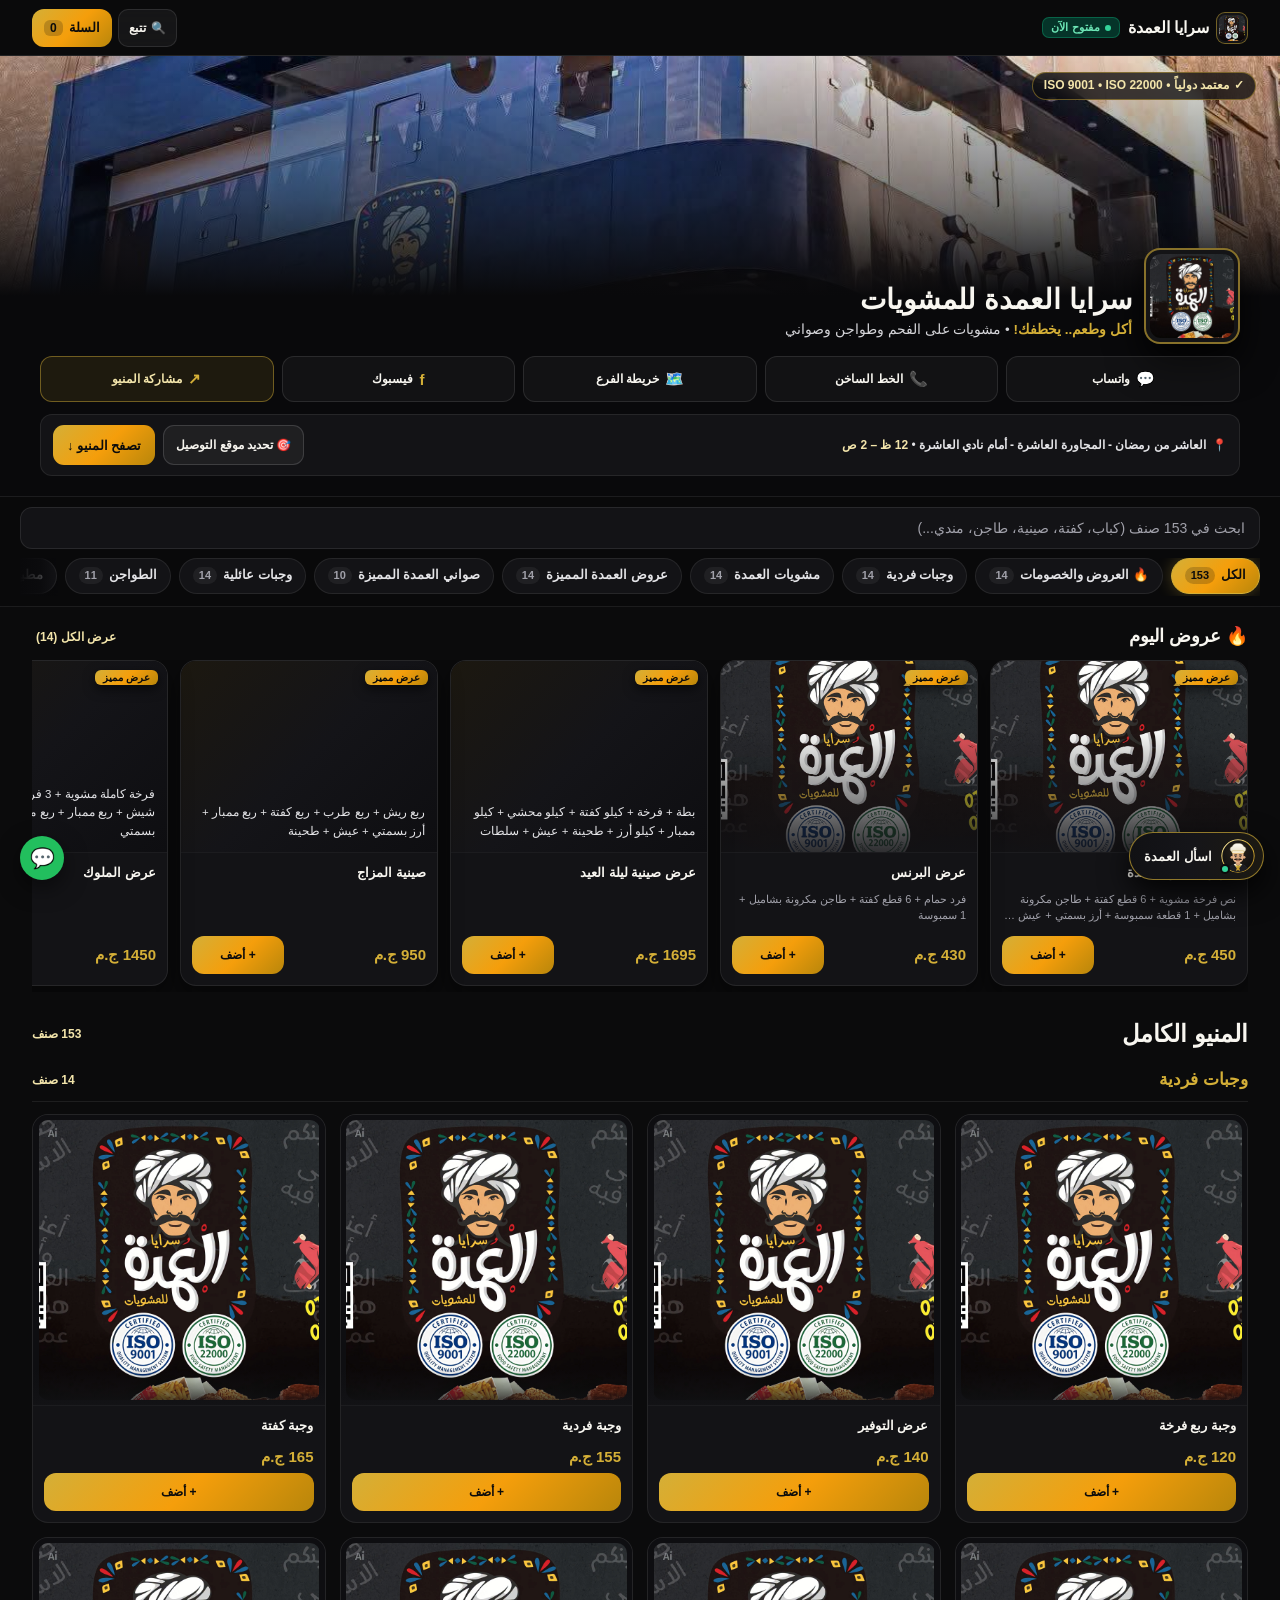
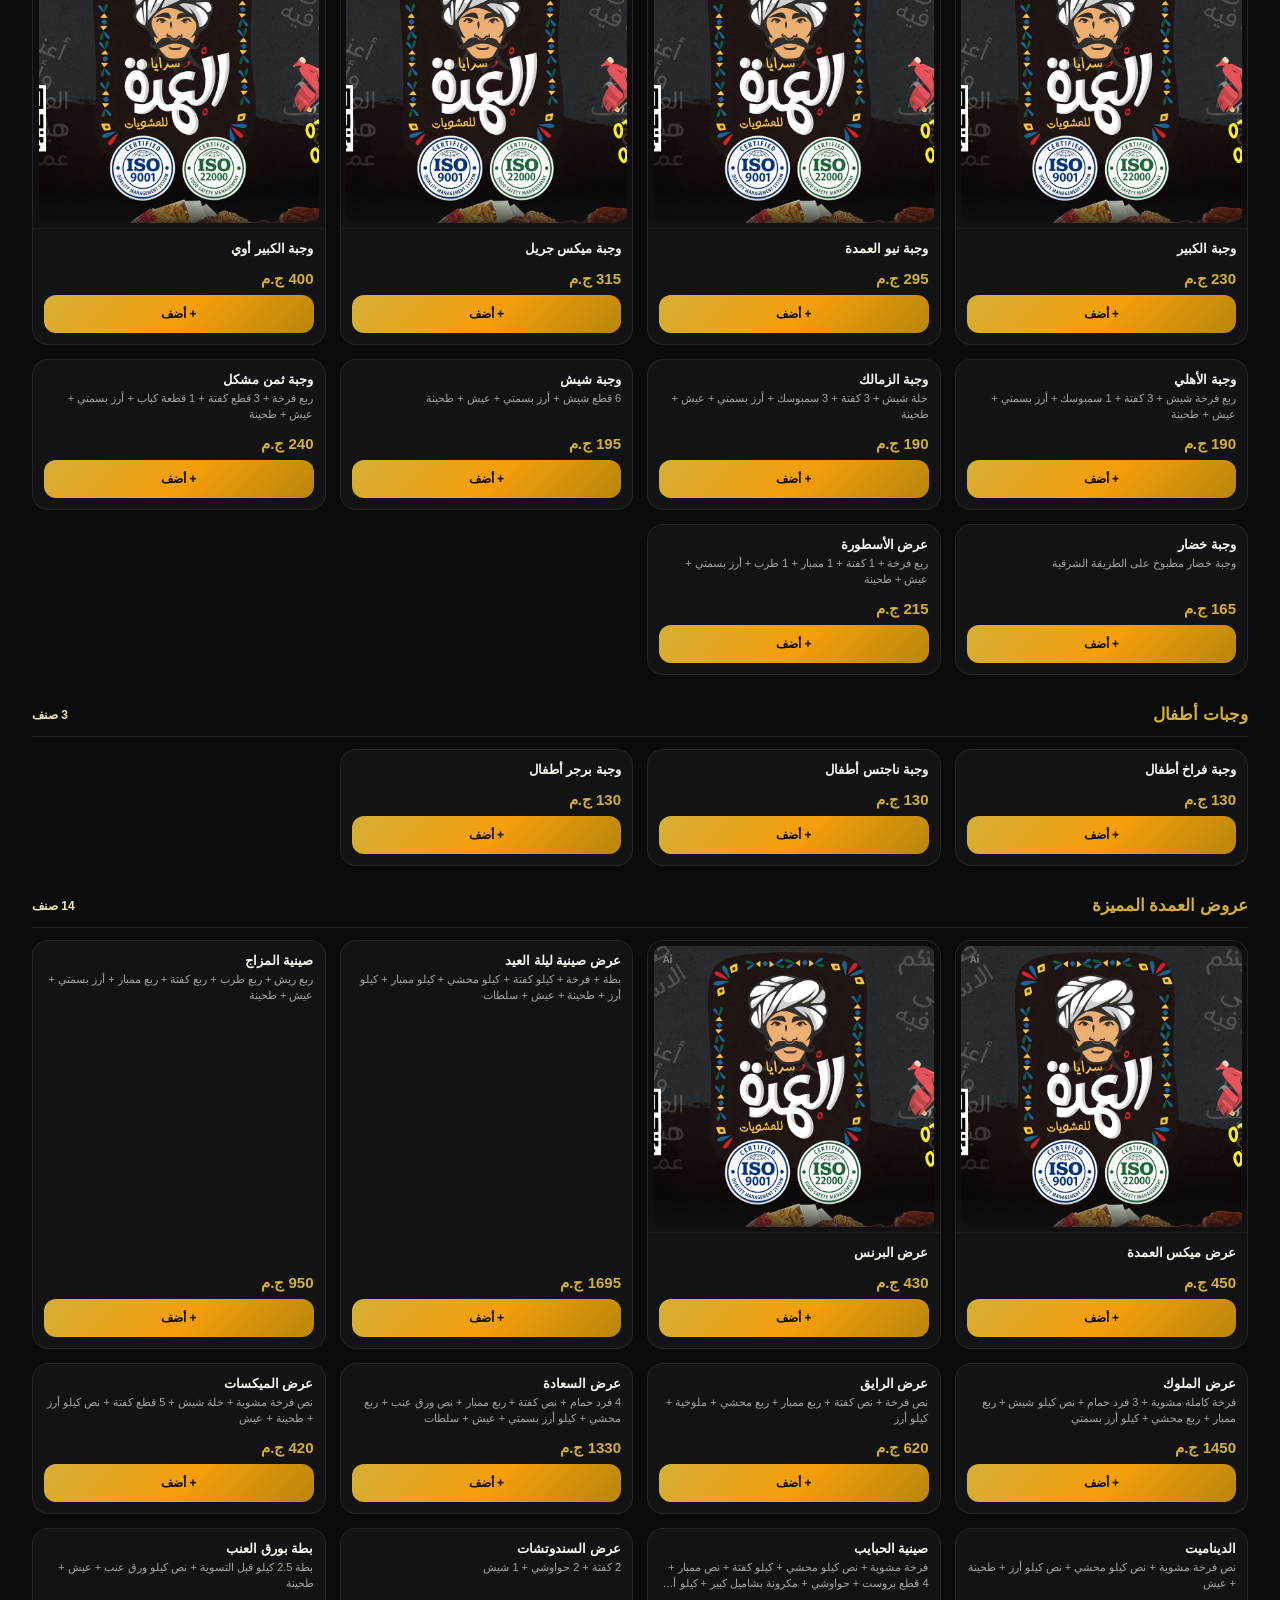
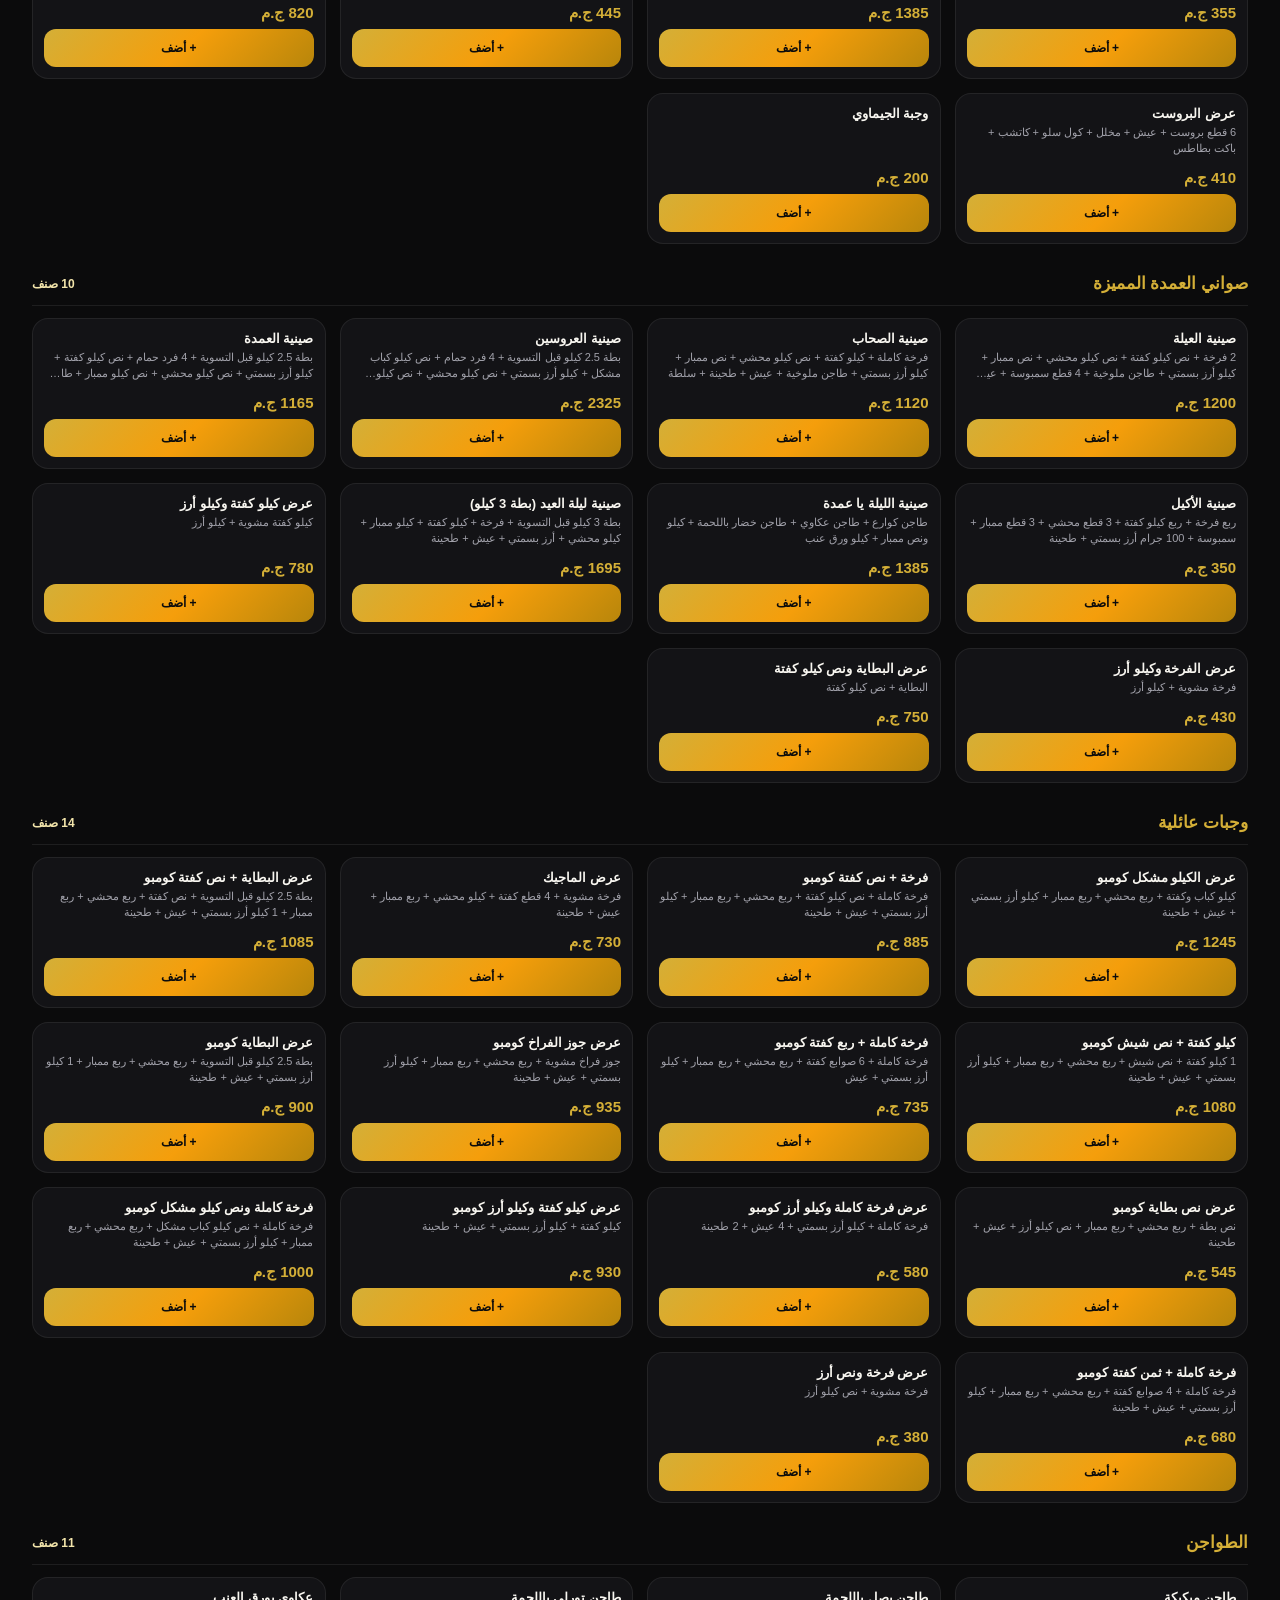
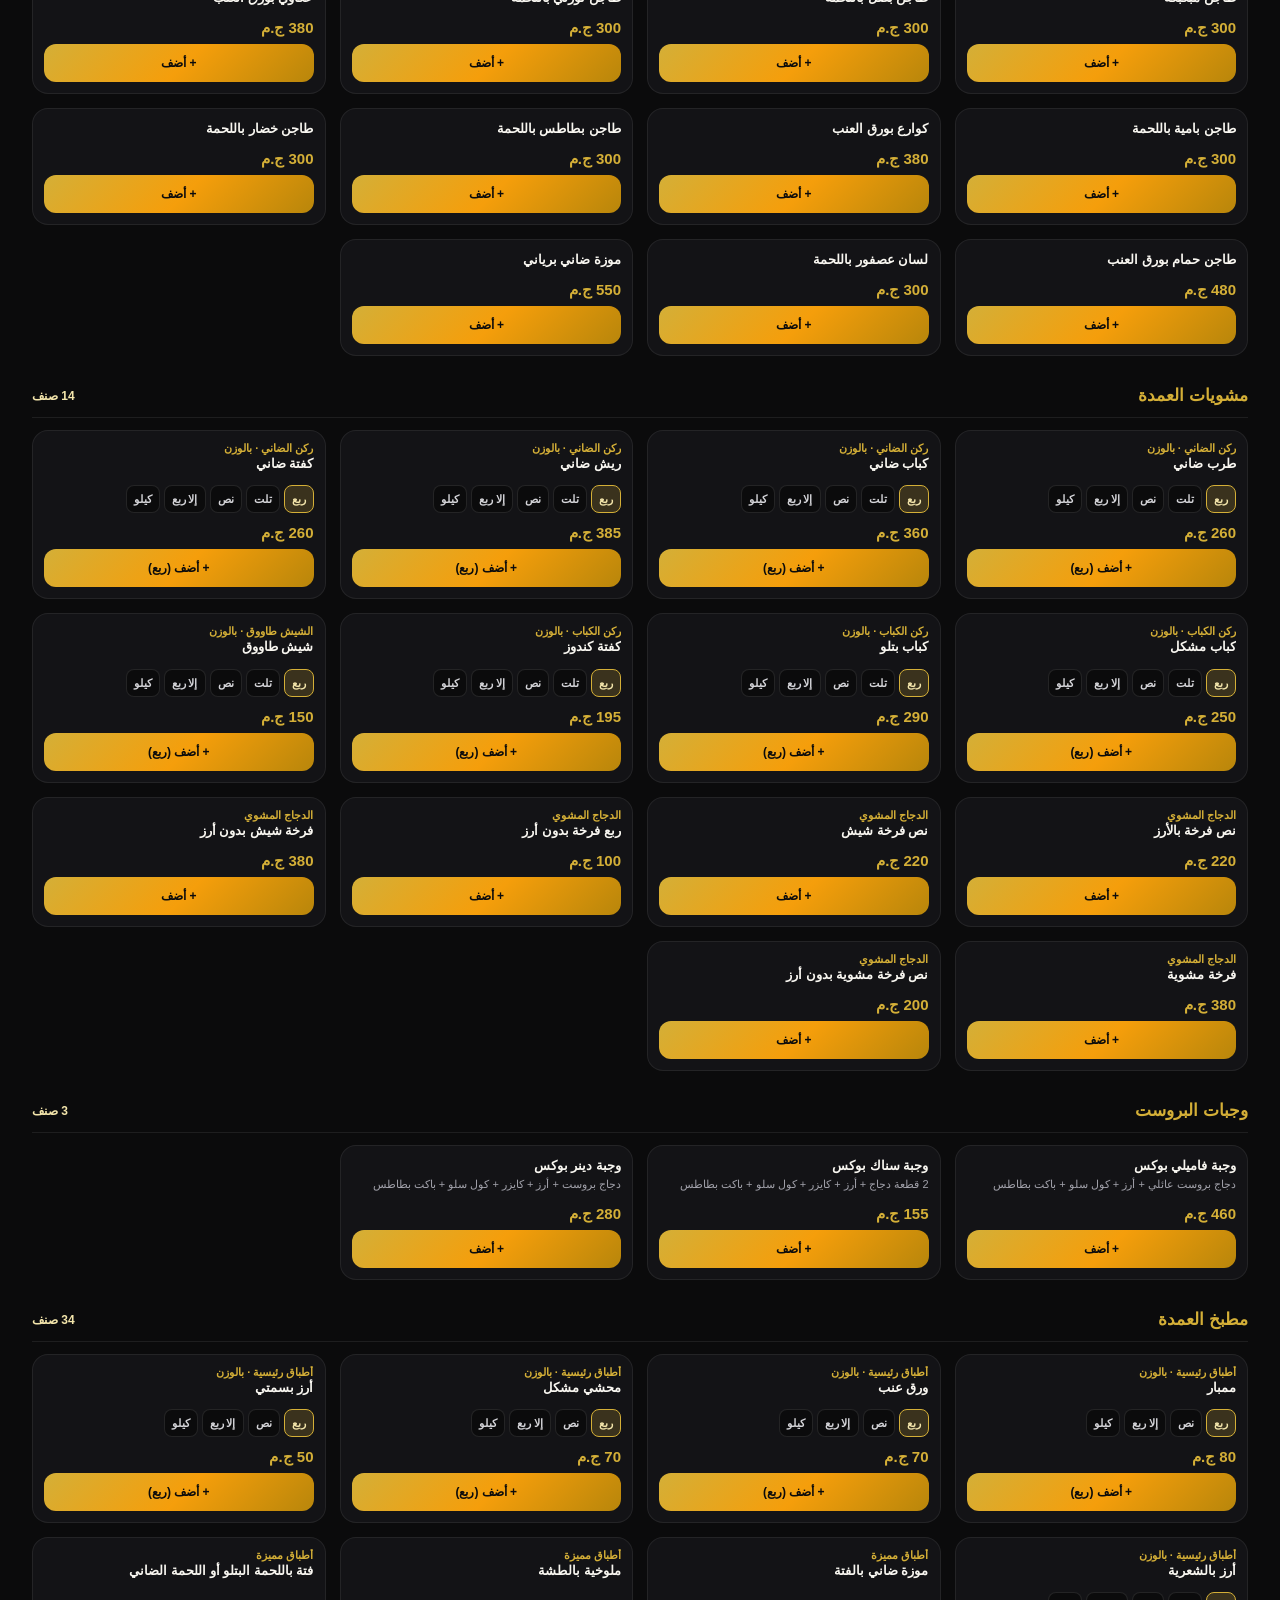
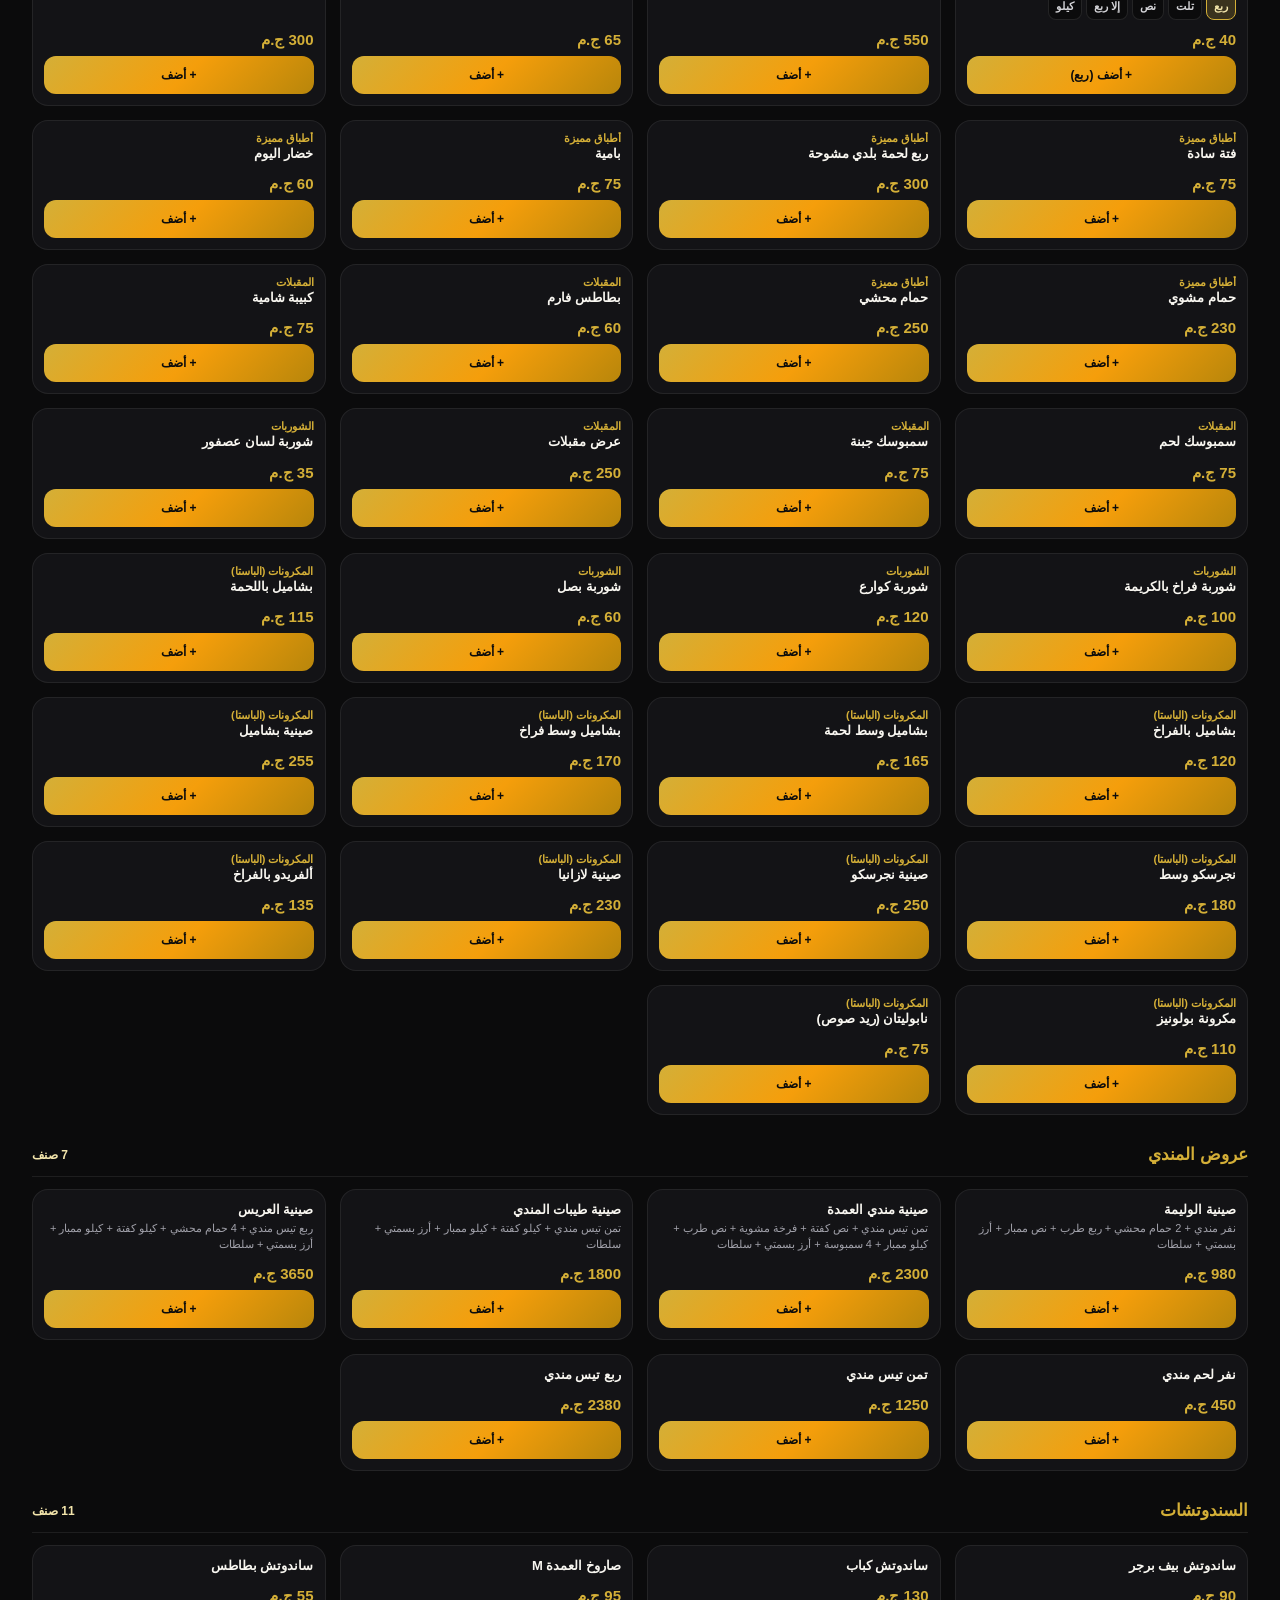
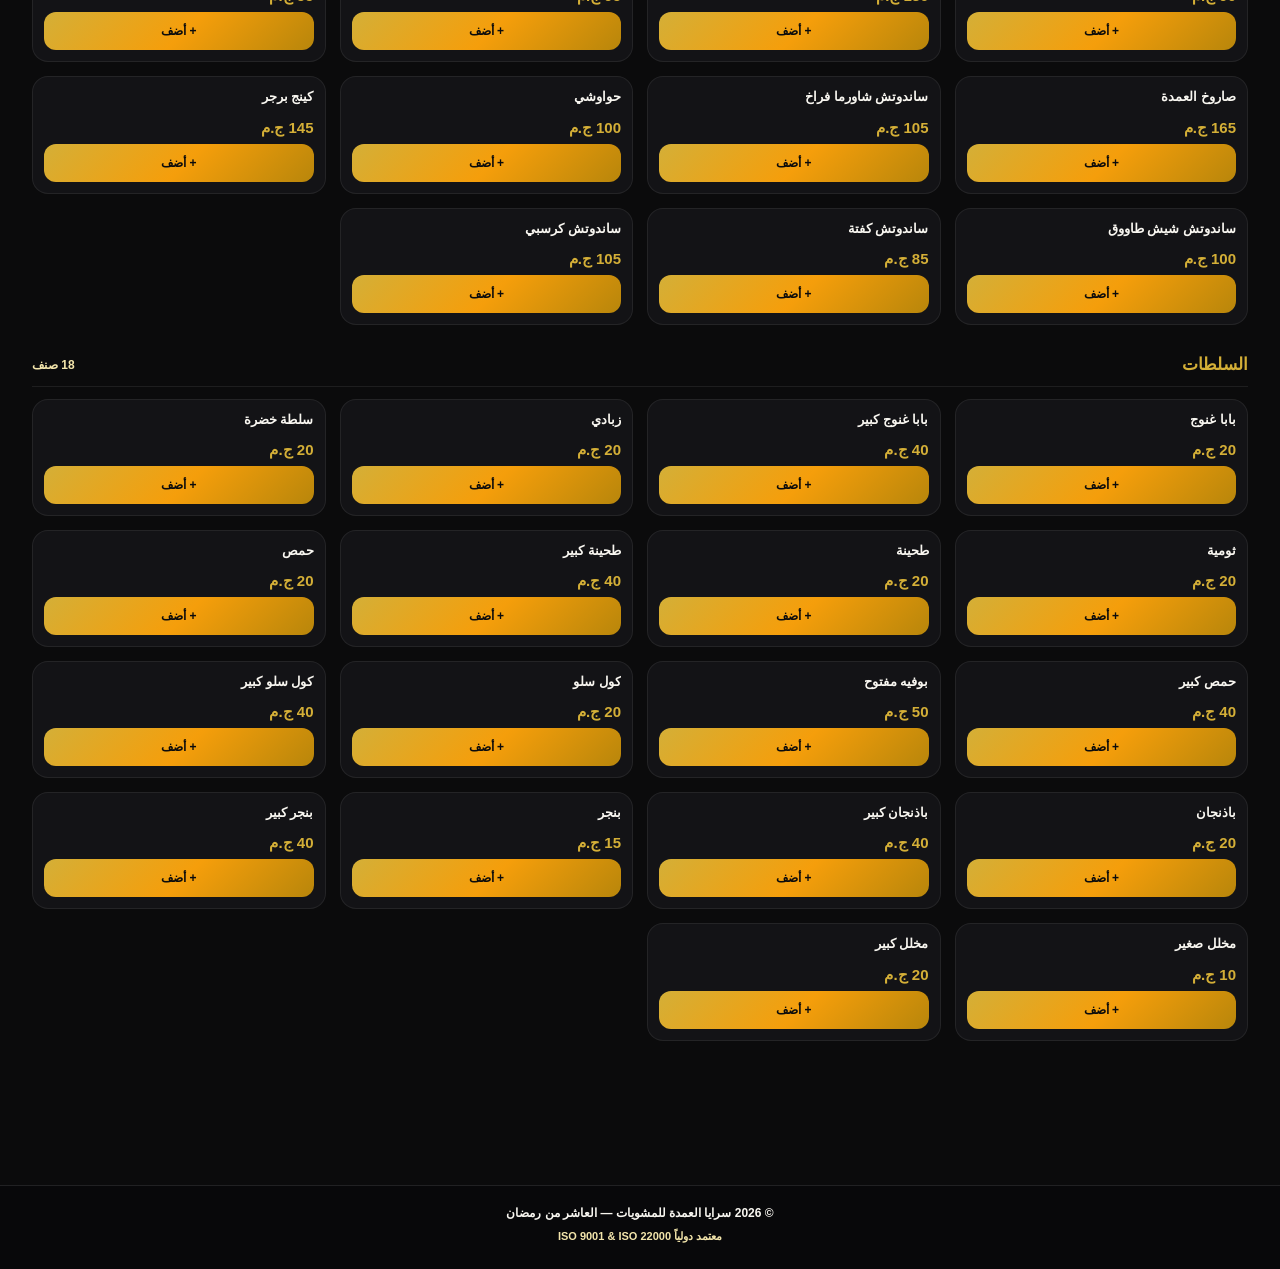
==== commit b3bf8b9e: "Add files via upload" ====
--- a/index.html
+++ b/index.html
@@ -1,61 +1,2810 @@
 <!doctype html>
-<html lang="ar" dir="rtl" class="dark">
-  <head>
-    <meta charset="UTF-8" />
-    <meta name="viewport" content="width=device-width, initial-scale=1.0, viewport-fit=cover" />
-    <meta
-      http-equiv="Content-Security-Policy"
-      content="default-src 'self'; script-src 'self' 'unsafe-inline'; style-src 'self' 'unsafe-inline' https://fonts.googleapis.com; font-src 'self' https://fonts.gstatic.com; img-src 'self' data: blob: https://lh3.googleusercontent.com https://drive.google.com https://*.googleusercontent.com; connect-src 'self' https://script.google.com https://script.googleusercontent.com; frame-src https://maps.google.com https://www.google.com; object-src 'none'; base-uri 'self'; form-action 'self'"
-    />
-    <title>سرايا العمدة للمشويات | أكل وطعم.. يخطفك!</title>
-    <meta name="description" content="المنيو الإلكتروني الرسمي لمطعم سرايا العمدة للمشويات بالعاشر من رمضان — مشويات بلدي على الفحم بالوزن، صواني العمدة، طواجن، مندي، وسندوتشات بأسرع توصيل." />
-    <meta property="og:site_name" content="سرايا العمدة للمشويات" />
-    <meta property="og:locale" content="ar_EG" />
-    <meta property="og:url" content="https://saraya-el-omda.github.io/saraya-el-omda-menu/" />
-    <meta property="og:title" content="سرايا العمدة للمشويات — أكل وطعم يخطفك!" />
-    <meta property="og:description" content="تصفح المنيو الكامل (153 صنف) واطلب مشويات الفحم، صواني العمدة، والطواجن أونلاين الآن — العاشر من رمضان، المجاورة العاشرة." />
-    <meta property="og:type" content="website" />
-    <meta property="og:image" content="https://saraya-el-omda.github.io/saraya-el-omda-menu/assets/aistudio/FB_IMG_1795500140672_d0b8149e.jpg" />
-    <meta property="og:image:alt" content="الشعار الرسمي لمطعم سرايا العمدة للمشويات — ISO 9001 & ISO 22000" />
-    <meta name="twitter:card" content="summary_large_image" />
-    <meta name="twitter:title" content="سرايا العمدة للمشويات — أكل وطعم يخطفك!" />
-    <meta name="twitter:description" content="المنيو الإلكتروني الرسمي لمطعم سرايا العمدة للمشويات — العاشر من رمضان. مشويات، صواني، طواجن، وعروض يومية." />
-    <meta name="twitter:image" content="https://saraya-el-omda.github.io/saraya-el-omda-menu/assets/aistudio/FB_IMG_1795500140672_d0b8149e.jpg" />
-    <meta name="theme-color" content="#0B0B0C" />
-    <meta name="mobile-web-app-capable" content="yes" />
-    <meta name="apple-mobile-web-app-capable" content="yes" />
-    <meta name="apple-mobile-web-app-status-bar-style" content="black-translucent" />
-    <meta name="apple-mobile-web-app-title" content="سرايا العمدة" />
-    <link rel="canonical" href="https://saraya-el-omda.github.io/saraya-el-omda-menu/" />
-    <link rel="manifest" href="./manifest.json" />
-    <link rel="icon" type="image/png" href="./icon-512.png" />
-    <link rel="apple-touch-icon" href="./icon-512.png" />
-    <link rel="preconnect" href="https://fonts.googleapis.com" />
-    <link rel="preconnect" href="https://fonts.gstatic.com" crossorigin />
-    <link href="https://fonts.googleapis.com/css2?family=Cairo:wght@400;600;700;800;900&family=Tajawal:wght@400;500;700;800&display=swap" rel="stylesheet" />
-    <script type="application/ld+json">
-      {
-        "@context": "https://schema.org",
-        "@type": "Restaurant",
-        "name": "سرايا العمدة للمشويات",
-        "url": "https://saraya-el-omda.github.io/saraya-el-omda-menu/",
-        "description": "مطعم سرايا العمدة للمشويات بالعاشر من رمضان — أكل وطعم يخطفك! مشويات على الفحم، صواني عائلية، طواجن، ومندي.",
-        "image": "https://saraya-el-omda.github.io/saraya-el-omda-menu/assets/aistudio/FB_IMG_1795500140672_d0b8149e.jpg",
-        "servesCuisine": "Egyptian Grill & Oriental",
-        "priceRange": "$$",
-        "telephone": "+201050906141",
-        "sameAs": ["https://www.facebook.com/SarayaAlOmdaRestaurant"],
-        "address": {
-          "@type": "PostalAddress",
-          "streetAddress": "المجاورة العاشرة - أمام نادي العاشرة",
-          "addressLocality": "العاشر من رمضان",
-          "addressCountry": "EG"
-        }
-      }
-    </script>
-  </head>
-  <body class="bg-[#0B0B0C] text-[#F8F6F0] antialiased selection:bg-[#D4AF37] selection:text-[#0B0B0C]">
-    <div id="root"></div>
-    <script type="module" src="/src/main.tsx"></script>
-  </body>
+<html lang="ar" dir="rtl">
+<head>
+  <meta charset="UTF-8" />
+  <meta name="viewport" content="width=device-width, initial-scale=1.0, viewport-fit=cover" />
+  <meta http-equiv="Content-Security-Policy" content="default-src 'self'; script-src 'self' 'unsafe-inline'; style-src 'self' 'unsafe-inline' https://fonts.googleapis.com; font-src 'self' https://fonts.gstatic.com; img-src 'self' data: blob: https://lh3.googleusercontent.com https://drive.google.com https://*.googleusercontent.com; connect-src 'self' https://script.google.com https://script.googleusercontent.com; frame-src https://maps.google.com https://www.google.com; object-src 'none'; base-uri 'self'; form-action 'self'" />
+  <title>سرايا العمدة للمشويات | أكل وطعم.. يخطفك!</title>
+  <meta name="description" content="المنيو الإلكتروني الرسمي لمطعم سرايا العمدة للمشويات بالعاشر من رمضان — مشويات بلدي على الفحم بالوزن، صواني العمدة، طواجن، مندي، وسندوتشات." />
+  <meta property="og:site_name" content="سرايا العمدة للمشويات" />
+  <meta property="og:locale" content="ar_EG" />
+  <meta property="og:url" content="https://saraya-el-omda.github.io/saraya-el-omda-menu/" />
+  <meta property="og:title" content="سرايا العمدة للمشويات — أكل وطعم يخطفك!" />
+  <meta property="og:description" content="تصفح المنيو الكامل (153 صنف) واطلب مشويات الفحم، صواني العمدة، والطواجن أونلاين الآن — العاشر من رمضان." />
+  <meta property="og:type" content="website" />
+  <meta property="og:image" content="https://saraya-el-omda.github.io/saraya-el-omda-menu/assets/aistudio/FB_IMG_1795500140672_d0b8149e.jpg" />
+  <meta name="twitter:card" content="summary_large_image" />
+  <meta name="twitter:title" content="سرايا العمدة للمشويات — أكل وطعم يخطفك!" />
+  <meta name="twitter:description" content="المنيو الإلكتروني الرسمي لمطعم سرايا العمدة للمشويات بالعاشر من رمضان." />
+  <meta name="twitter:image" content="https://saraya-el-omda.github.io/saraya-el-omda-menu/assets/aistudio/FB_IMG_1795500140672_d0b8149e.jpg" />
+  <meta name="theme-color" content="#0B0B0C" />
+  <meta name="mobile-web-app-capable" content="yes" />
+  <meta name="apple-mobile-web-app-capable" content="yes" />
+  <meta name="apple-mobile-web-app-status-bar-style" content="black-translucent" />
+  <meta name="apple-mobile-web-app-title" content="سرايا العمدة" />
+  <link rel="canonical" href="https://saraya-el-omda.github.io/saraya-el-omda-menu/" />
+  <link rel="manifest" href="./manifest.json" />
+  <link rel="icon" type="image/png" href="./icon-512.png" />
+  <link rel="apple-touch-icon" href="./icon-512.png" />
+  <link rel="preconnect" href="https://fonts.googleapis.com" />
+  <link rel="preconnect" href="https://fonts.gstatic.com" crossorigin />
+  <link href="https://fonts.googleapis.com/css2?family=Cairo:wght@600;700;800;900&family=Tajawal:wght@400;500;700&display=swap" rel="stylesheet" />
+  <script type="application/ld+json">
+    {
+      "@context": "https://schema.org",
+      "@type": "Restaurant",
+      "name": "سرايا العمدة للمشويات",
+      "url": "https://saraya-el-omda.github.io/saraya-el-omda-menu/",
+      "slogan": "أكل وطعم.. يخطفك!",
+      "servesCuisine": ["Egyptian Grill", "Charcoal BBQ", "Middle Eastern"],
+      "priceRange": "$$",
+      "telephone": ["+201050906141", "+201010727188", "+201225661222"],
+      "image": "https://saraya-el-omda.github.io/saraya-el-omda-menu/assets/aistudio/FB_IMG_1795500140672_d0b8149e.jpg",
+      "address": {
+        "@type": "PostalAddress",
+        "streetAddress": "المجاورة العاشرة - أمام نادي العاشرة",
+        "addressLocality": "العاشر من رمضان",
+        "addressCountry": "EG"
+      },
+      "openingHours": "Mo-Su 12:00-02:00",
+      "sameAs": ["https://www.facebook.com/SarayaAlOmdaRestaurant"]
+    }
+  </script>
+  <style>
+    :root {
+      --bg: #0B0B0C;
+      --surface: #141416;
+      --surface-2: #18181B;
+      --border: rgba(255,255,255,0.1);
+      --gold-border: rgba(212,175,55,0.35);
+      --text: #F8F6F0;
+      --muted: #A1A1AA;
+      --gold: #D4AF37;
+      --amber: #F59E0B;
+      --champagne: #F3E5AB;
+      --gold-grad: linear-gradient(135deg, #D4AF37 0%, #F59E0B 52%, #B8860B 100%);
+      --card-grad: linear-gradient(180deg, #1B1B1F 0%, #141416 100%);
+    }
+    * { box-sizing: border-box; }
+    html, body { scroll-behavior: smooth; overflow-x: clip; }
+    body { margin: 0; font-family: 'Tajawal', 'Cairo', sans-serif; background: var(--bg); color: var(--text); }
+    h1, h2, h3, h4, .display { font-family: 'Cairo', sans-serif; margin: 0; }
+    .tabular { font-variant-numeric: tabular-nums; }
+    .hidden { display: none !important; }
+    button { font-family: 'Cairo', sans-serif; cursor: pointer; border: none; border-radius: 12px; font-weight: 700; transition: all 0.15s ease; }
+
+    @keyframes shimmerSlide { 0% { background-position: 200% 0; } 100% { background-position: -200% 0; } }
+    .skeleton-shimmer { background: linear-gradient(90deg, #18181B 25%, #25252B 50%, #18181B 75%); background-size: 200% 100%; animation: shimmerSlide 1.5s ease-in-out infinite; }
+    @keyframes sheetUp { from { opacity: 0; transform: translateY(18px); } to { opacity: 1; transform: translateY(0); } }
+    .sheet-up { animation: sheetUp 0.22s cubic-bezier(0.22, 1, 0.36, 1) both; }
+
+    /* Slim Dismissible Top PWA Bar (only on beforeinstallprompt) */
+    .pwa-top-bar { background: var(--surface); border-bottom: 1px solid var(--gold-border); padding: 7px 12px; }
+    .pwa-top-in { max-width: 1240px; margin: 0 auto; display: flex; align-items: center; justify-content: space-between; gap: 10px; font-size: 12px; color: var(--champagne); font-weight: 700; }
+
+    /* Compact Floating Glass Bar */
+    .header { position: sticky; top: 0; z-index: 40; height: 56px; background: rgba(11,11,12,0.8); backdrop-filter: blur(16px); border-bottom: 1px solid rgba(255,255,255,0.1); }
+    .header-in { max-width: 1240px; margin: 0 auto; height: 100%; padding: 0 12px; display: flex; align-items: center; justify-content: space-between; gap: 8px; }
+    .brand-group { display: flex; align-items: center; gap: 8px; min-width: 0; }
+    .brand-logo-wrap { display: inline-flex; align-items: center; gap: 7px; text-decoration: none; min-width: 0; flex-shrink: 0; }
+    .brand-logo-box { width: 32px; height: 32px; border-radius: 9px; background: var(--surface); border: 1px solid rgba(212,175,55,0.5); padding: 2px; display: inline-flex; align-items: center; justify-content: center; overflow: hidden; flex-shrink: 0; }
+    .brand-logo-box img { width: 100%; height: 100%; object-fit: contain; border-radius: 6px; }
+    .brand-title { font-family: 'Cairo', sans-serif; font-size: 14px; font-weight: 900; color: var(--text); white-space: nowrap; }
+    @media (min-width: 640px) { .brand-title { font-size: 16px; } }
+    .live-badge { display: inline-flex; align-items: center; gap: 5px; font-size: 10.5px; font-weight: 700; padding: 4px 8px; border-radius: 7px; white-space: nowrap; line-height: 1; max-width: 136px; overflow: hidden; text-overflow: ellipsis; }
+    @media (min-width: 640px) { .live-badge { font-size: 11px; max-width: none; } }
+    .live-badge.open { background: rgba(6,78,59,0.65); border: 1px solid rgba(16,185,129,0.35); color: #6EE7B7; }
+    .live-badge.preorder { background: rgba(120,53,15,0.65); border: 1px solid rgba(212,175,55,0.45); color: #F3E5AB; }
+    .live-badge.closed { background: rgba(127,29,29,0.65); border: 1px solid rgba(239,68,68,0.4); color: #FCA5A5; }
+    .live-dot { width: 6px; height: 6px; border-radius: 50%; flex-shrink: 0; }
+    .live-badge.open .live-dot { background: #34D399; }
+    .live-badge.preorder .live-dot { background: #F59E0B; }
+    .live-badge.closed .live-dot { background: #F87171; }
+    .header-actions { display: flex; align-items: center; gap: 6px; flex-shrink: 0; }
+    .track-btn { min-height: 38px; padding: 0 10px; border-radius: 10px; background: rgba(255,255,255,0.05); border: 1px solid rgba(255,255,255,0.1); color: var(--text); font-size: 12px; display: inline-flex; align-items: center; gap: 5px; white-space: nowrap; }
+    .track-btn:hover { border-color: rgba(212,175,55,0.55); }
+    .cart-trigger { background: var(--gold-grad); color: #0B0B0C; min-height: 38px; padding: 6px 12px; font-size: 13px; font-weight: 800; display: flex; align-items: center; gap: 6px; white-space: nowrap; }
+    .cart-pill { background: rgba(11,11,12,0.2); padding: 1px 6px; border-radius: 6px; font-size: 12px; font-weight: 900; }
+
+    /* Cinematic Storefront Cover + Overlapping Brand Crest + 1-Row Quick Action Dock */
+    .hero { border-bottom: 1px solid rgba(255,255,255,0.08); background: #09090B; }
+    .hero-banner { position: relative; width: 100%; height: 192px; overflow: hidden; background: #121215; }
+    @media (min-width: 640px) { .hero-banner { height: 240px; } }
+    .hero-banner img { width: 100%; height: 100%; object-fit: cover; object-position: center; display: block; }
+    .hero-banner-grad { position: absolute; inset: 0; background: linear-gradient(180deg, rgba(9,9,11,0.08) 0%, rgba(9,9,11,0.55) 60%, #09090B 100%); pointer-events: none; }
+    .iso-strip { position: absolute; top: 12px; right: 12px; z-index: 2; display: inline-flex; align-items: center; gap: 5px; padding: 5px 11px; border-radius: 999px; background: rgba(9,9,11,0.75); backdrop-filter: blur(10px); border: 1px solid rgba(212,175,55,0.45); color: var(--champagne); font-size: 10.5px; font-weight: 700; line-height: 1.3; max-width: calc(100% - 24px); }
+    @media (min-width: 640px) { .iso-strip { top: 16px; right: 24px; font-size: 12px; } }
+    .hero-in { max-width: 1240px; margin: 0 auto; padding: 0 14px 18px; position: relative; z-index: 3; display: flex; flex-direction: column; gap: 12px; }
+    @media (min-width: 640px) { .hero-in { padding: 0 20px 20px; } }
+    .hero-crest-row { margin-top: -48px; display: flex; align-items: flex-end; gap: 12px; }
+    .hero-emblem { width: 80px; height: 80px; border-radius: 16px; background: #141416; border: 2px solid rgba(212,175,55,0.6); padding: 4px; display: flex; align-items: center; justify-content: center; overflow: hidden; flex-shrink: 0; box-shadow: 0 18px 36px rgba(0,0,0,0.85); }
+    @media (min-width: 640px) { .hero-emblem { width: 96px; height: 96px; } }
+    .hero-emblem img { width: 100%; height: 100%; object-fit: contain; border-radius: 11px; }
+    .hero-copy { display: flex; flex-direction: column; gap: 3px; min-width: 0; padding-bottom: 4px; }
+    .hero h1 { font-size: clamp(18px, 3vw, 28px); line-height: 1.25; font-weight: 900; color: var(--text); }
+    .hero-subtitle { font-size: 11.5px; color: #D4D4D8; line-height: 1.45; }
+    @media (min-width: 640px) { .hero-subtitle { font-size: 13.5px; } }
+    .hero-subtitle strong { color: var(--gold); font-weight: 800; }
+
+    /* Quick Action Dock (4 Core Glass Buttons + Luxury Share Menu Action) */
+    .quick-dock { display: grid; grid-template-columns: repeat(4, minmax(0, 1fr)); gap: 8px; }
+    @media (min-width: 640px) { .quick-dock { grid-template-columns: repeat(5, minmax(0, 1fr)); } }
+    .dock-btn { min-height: 46px; padding: 7px 6px; border-radius: 12px; background: rgba(255,255,255,0.04); border: 1px solid rgba(255,255,255,0.1); color: var(--text); text-decoration: none; font-family: 'Cairo', sans-serif; font-size: 11px; font-weight: 700; display: flex; flex-direction: column; align-items: center; justify-content: center; gap: 3px; transition: border-color 0.15s ease, background 0.15s ease, transform 0.12s ease; white-space: nowrap; }
+    @media (min-width: 640px) { .dock-btn { flex-direction: row; gap: 6px; font-size: 12px; } }
+    .dock-btn:hover { border-color: rgba(212,175,55,0.45); background: rgba(255,255,255,0.08); }
+    .dock-btn:active { transform: scale(0.98); }
+    .dock-btn.wa:hover { border-color: rgba(37,211,102,0.5); background: rgba(37,211,102,0.12); }
+    .dock-btn.active { border-color: rgba(212,175,55,0.65); background: rgba(212,175,55,0.15); color: var(--champagne); }
+    .dock-btn.share { grid-column: span 4; flex-direction: row; gap: 6px; font-size: 12px; font-weight: 800; background: rgba(212,175,55,0.10); border-color: rgba(212,175,55,0.45); color: var(--champagne); }
+    @media (min-width: 640px) { .dock-btn.share { grid-column: span 1; } }
+    .dock-btn.share:hover { background: rgba(212,175,55,0.20); border-color: var(--gold); }
+    .card-weights { display: flex; flex-wrap: wrap; gap: 4px; margin-bottom: 4px; }
+    .w-chip { min-height: 28px; padding: 2px 7px; border-radius: 8px; background: #0B0B0C; border: 1px solid rgba(255,255,255,0.1); color: #D4D4D8; font-size: 10.5px; font-weight: 800; display: inline-flex; align-items: center; gap: 4px; cursor: pointer; }
+    .w-chip.active { background: rgba(212,175,55,0.2); border-color: var(--gold); color: var(--champagne); }
+
+    /* Expandable Hotlines Tray */
+    .hotlines-tray { border-radius: 12px; background: #131316; border: 1px solid rgba(212,175,55,0.35); padding: 10px 12px; display: flex; flex-wrap: wrap; align-items: center; justify-content: space-between; gap: 8px; }
+    .hotlines-list { display: flex; flex-wrap: wrap; gap: 6px; }
+    .hotline-link { display: inline-flex; align-items: center; gap: 5px; min-height: 44px; padding: 6px 11px; border-radius: 9px; background: #0B0B0C; border: 1px solid rgba(255,255,255,0.1); color: var(--text); text-decoration: none; font-size: 12px; font-weight: 800; white-space: nowrap; }
+    .hotline-link:hover { border-color: rgba(212,175,55,0.6); color: var(--champagne); }
+
+    /* Integrated Compact Address + GPS + Browse Strip */
+    .addr-strip { border-radius: 12px; background: #131316; border: 1px solid rgba(255,255,255,0.08); padding: 10px 12px; display: flex; flex-wrap: wrap; align-items: center; justify-content: space-between; gap: 10px; }
+    .addr-text { display: flex; align-items: flex-start; gap: 6px; font-size: 12px; color: #E4E4E7; line-height: 1.5; min-width: 0; }
+    .addr-actions { display: flex; align-items: center; gap: 8px; flex-shrink: 0; width: 100%; }
+    @media (min-width: 768px) { .addr-actions { width: auto; } }
+    .loc-gps-btn { flex: 1; display: inline-flex; align-items: center; justify-content: center; gap: 5px; min-height: 40px; padding: 6px 12px; border-radius: 11px; background: rgba(255,255,255,0.05); border: 1px solid rgba(255,255,255,0.14); color: var(--text); font-size: 12px; font-weight: 700; white-space: nowrap; line-height: 1; }
+    .loc-gps-btn:hover { border-color: rgba(212,175,55,0.5); }
+    .loc-gps-btn.located { background: rgba(6,78,59,0.75); color: #A7F3D0; border: 1px solid rgba(52,211,153,0.5); }
+    .btn-primary { background: var(--gold-grad); color: #0B0B0C; min-height: 40px; padding: 8px 14px; border-radius: 11px; font-size: 12.5px; font-weight: 800; white-space: nowrap; flex: 1; }
+    @media (min-width: 768px) { .loc-gps-btn, .btn-primary { flex: initial; } }
+    .btn-outline { background: var(--surface-2); color: var(--text); border: 1px solid rgba(255,255,255,0.14); min-height: 42px; padding: 9px 14px; font-size: 13px; white-space: nowrap; }
+    .btn-outline:hover { border-color: var(--gold); }
+    .hero-gps-err { font-size: 11px; color: #FCD34D; font-weight: 700; background: rgba(120,53,15,0.35); border: 1px solid rgba(212,175,55,0.3); border-radius: 10px; padding: 7px 11px; }
+
+    /* Sticky Glass Search & Glowing Category Pills */
+    .sticky-controls { position: sticky; top: 56px; z-index: 30; background: rgba(9,9,11,0.9); backdrop-filter: blur(16px); border-bottom: 1px solid rgba(255,255,255,0.08); padding: 10px 12px; }
+    .sticky-controls-in { max-width: 1240px; margin: 0 auto; display: flex; flex-direction: column; gap: 9px; }
+    .search-input { width: 100%; min-height: 42px; padding: 9px 14px; border-radius: 12px; background: #131316; border: 1px solid rgba(255,255,255,0.09); color: var(--text); font-family: 'Tajawal', sans-serif; font-size: 14px; }
+    .search-input::placeholder { color: #A1A1AA; }
+    .search-input:focus { outline: none; border-color: rgba(212,175,55,0.7); }
+    .cats-wrap { position: relative; }
+    .cats-bar { display: flex; gap: 8px; overflow-x: auto; padding-bottom: 2px; padding-left: 34px; scrollbar-width: none; scroll-behavior: smooth; }
+    .cats-bar::-webkit-scrollbar { display: none; }
+    .cats-fade { pointer-events: none; position: absolute; top: 0; bottom: 0; left: 0; width: 38px; background: linear-gradient(90deg, #09090B 0%, rgba(9,9,11,0.78) 55%, transparent 100%); }
+    .cat-btn { display: inline-flex; align-items: center; gap: 6px; min-height: 36px; border-radius: 999px; background: #131316; color: #E4E4E7; border: 1px solid rgba(255,255,255,0.08); padding: 6px 13px; font-size: 12.5px; white-space: nowrap; flex-shrink: 0; line-height: 1.3; }
+    .cat-btn:hover { border-color: rgba(212,175,55,0.5); }
+    .cat-btn.active { background: var(--gold-grad); color: #0B0B0C; border-color: var(--gold); font-weight: 800; box-shadow: 0 0 16px rgba(212,175,55,0.32); }
+    .cat-count { font-size: 11px; font-weight: 900; padding: 1px 6px; border-radius: 999px; background: rgba(255,255,255,0.06); color: #A1A1AA; }
+    .cat-btn.active .cat-count { background: rgba(11,11,12,0.2); color: #0B0B0C; }
+    .sync-shimmer-bar { height: 2px; width: 100%; margin-top: 6px; border-radius: 2px; }
+
+    /* Catalog, Luxury 4:3 Daily Offers Carousel & Upgraded #131316 Cards */
+    .catalog { max-width: 1240px; margin: 0 auto; padding: 16px 12px 116px; }
+    .carousel-wrap { position: relative; margin-bottom: 24px; scroll-margin-top: 150px; }
+    .offers-carousel { display: flex; gap: 12px; overflow-x: auto; scroll-snap-type: x mandatory; padding-bottom: 6px; padding-left: 24px; scrollbar-width: none; }
+    .offers-carousel::-webkit-scrollbar { display: none; }
+    .offer-slide { width: 258px; flex-shrink: 0; scroll-snap-align: start; background: #131316; border: 1px solid rgba(255,255,255,0.08); border-radius: 16px; overflow: hidden; display: flex; flex-direction: column; justify-content: space-between; position: relative; box-shadow: 0 10px 24px rgba(0,0,0,0.45); }
+    .offer-slide:hover { border-color: rgba(212,175,55,0.5); }
+    .offer-img-box { position: relative; aspect-ratio: 4 / 3; width: 100%; background: #0E0E11; overflow: hidden; border-bottom: 1px solid rgba(255,255,255,0.06); }
+    .offer-img-box img { width: 100%; height: 100%; object-fit: cover; object-position: center; display: block; }
+    .offer-img-scrim { position: absolute; inset: 0; background: linear-gradient(180deg, transparent 35%, rgba(19,19,22,0.88) 100%); pointer-events: none; }
+    .offer-badge { position: absolute; top: 9px; right: 9px; z-index: 5; background: var(--gold-grad); color: #0B0B0C; font-family: 'Cairo', sans-serif; font-size: 10px; font-weight: 900; padding: 2px 8px; border-radius: 6px; box-shadow: 0 4px 12px rgba(0,0,0,0.6); }
+    .catalog-head { display: flex; justify-content: space-between; align-items: center; gap: 10px; margin-bottom: 16px; line-height: 1.5; }
+    .count-pill { font-size: 12px; color: var(--champagne); white-space: nowrap; flex-shrink: 0; font-weight: 700; }
+    .cat-section { margin-bottom: 28px; }
+    .cat-head { display: flex; justify-content: space-between; align-items: center; gap: 10px; border-bottom: 1px solid rgba(255,255,255,0.08); padding-bottom: 9px; margin-bottom: 12px; }
+    .cat-head h3 { font-size: 17px; color: var(--gold); font-weight: 900; line-height: 1.4; }
+    .grid { display: grid; grid-template-columns: repeat(2, minmax(0, 1fr)); gap: 10px; }
+    @media (min-width: 768px) { .grid { grid-template-columns: repeat(3, minmax(0, 1fr)); gap: 14px; } }
+    @media (min-width: 1024px) { .grid { grid-template-columns: repeat(4, minmax(0, 1fr)); gap: 14px; } }
+    .card { background: #131316; border: 1px solid rgba(255,255,255,0.07); border-radius: 16px; overflow: hidden; display: flex; flex-direction: column; justify-content: space-between; position: relative; transition: border-color 0.15s ease, transform 0.12s ease; }
+    .card:hover { border-color: rgba(212,175,55,0.45); }
+    .card:active { transform: scale(0.99); }
+    .card-body { padding: 11px; display: flex; flex-direction: column; justify-content: space-between; gap: 8px; flex: 1; }
+    .card-img-frame { position: relative; background: #0E0E11; border-bottom: 1px solid rgba(255,255,255,0.06); padding: 5px; aspect-ratio: 1 / 1; display: flex; align-items: center; justify-content: center; overflow: hidden; cursor: pointer; }
+    .card-img-frame::after { content: ''; position: absolute; inset: auto 0 0 0; height: 36px; background: linear-gradient(180deg, transparent, rgba(19,19,22,0.85)); pointer-events: none; }
+    .card-img-frame img { width: 100%; height: 100%; object-fit: contain; border-radius: 10px; }
+    .discount-badge { position: absolute; top: 8px; left: 8px; z-index: 5; background: var(--gold-grad); color: #0B0B0C; font-family: 'Cairo', sans-serif; font-size: 10px; font-weight: 900; padding: 2px 7px; border-radius: 6px; box-shadow: 0 4px 12px rgba(0,0,0,0.6); }
+    .old-price { font-size: 11px; color: #71717A; text-decoration: line-through; }
+    .card-meta { font-size: 11px; color: #D4AF37; font-weight: 700; white-space: nowrap; overflow: hidden; text-overflow: ellipsis; }
+    .card-title { font-size: 13px; font-weight: 800; color: var(--text); line-height: 1.4; display: -webkit-box; -webkit-line-clamp: 2; -webkit-box-orient: vertical; overflow: hidden; }
+    .card-desc { font-size: 11px; color: #A1A1AA; line-height: 1.45; margin: 2px 0 0; display: -webkit-box; -webkit-line-clamp: 2; -webkit-box-orient: vertical; overflow: hidden; }
+    .card-foot { display: flex; flex-direction: column; gap: 7px; padding-top: 4px; }
+    .price-row { display: flex; align-items: baseline; gap: 6px; flex-wrap: wrap; }
+    .price { font-family: 'Cairo', sans-serif; font-size: 15px; font-weight: 900; color: var(--gold); }
+    .add-btn { width: 100%; background: var(--gold-grad); color: #0B0B0C; min-height: 38px; padding: 6px 10px; font-size: 12px; font-weight: 800; white-space: nowrap; }
+    .add-btn:active { transform: scale(0.98); }
+    .inline-qty { width: 100%; min-height: 38px; display: flex; align-items: center; justify-content: space-between; gap: 6px; background: #09090B; border: 1px solid rgba(212,175,55,0.35); border-radius: 10px; padding: 3px; }
+    .inline-qty button { width: 30px; height: 30px; border-radius: 8px; font-size: 14px; display: inline-flex; align-items: center; justify-content: center; }
+
+    /* Floating Checkout Bar, Anti-Overlap Chef Concierge FAB & Desktop WhatsApp */
+    .floating-cart { position: fixed; bottom: 12px; left: 12px; right: 12px; max-width: 400px; z-index: 35; }
+    .floating-cart button { width: 100%; min-height: 54px; border-radius: 16px; background: var(--gold-grad); color: #0B0B0C; padding: 13px 16px; font-size: 14px; font-weight: 900; display: flex; justify-content: space-between; align-items: center; box-shadow: 0 12px 30px rgba(0,0,0,0.8); }
+    .concierge-fab { position: fixed; right: 16px; bottom: 20px; z-index: 38; min-height: 48px; padding: 6px 8px 6px 14px; border-radius: 999px; background: linear-gradient(270deg, #1C1912 0%, #151519 55%, #111114 100%); border: 1px solid rgba(212,175,55,0.65); color: var(--text); display: inline-flex; align-items: center; gap: 9px; font-size: 13px; font-weight: 800; box-shadow: 0 12px 30px rgba(0,0,0,0.85); transition: bottom 0.2s ease, transform 0.15s ease, border-color 0.15s ease; }
+    .concierge-fab:hover { border-color: var(--amber); }
+    .concierge-fab.lifted { bottom: 94px; }
+    .chef-avatar-wrap { position: relative; display: inline-flex; align-items: center; justify-content: center; flex-shrink: 0; }
+    .chef-online-dot { position: absolute; bottom: -1px; left: -1px; width: 10px; height: 10px; border-radius: 50%; background: #34D399; border: 2px solid #0B0B0C; box-shadow: 0 0 0 0 rgba(52,211,153,0.7); animation: onlinePulse 1.8s infinite; }
+    @keyframes onlinePulse { 0% { box-shadow: 0 0 0 0 rgba(52,211,153,0.65); } 70% { box-shadow: 0 0 0 7px rgba(52,211,153,0); } 100% { box-shadow: 0 0 0 0 rgba(52,211,153,0); } }
+    .float-wa { display: none; position: fixed; left: 20px; bottom: 20px; z-index: 34; width: 44px; height: 44px; border-radius: 50%; background: rgba(37,211,102,0.9); color: #052110; align-items: center; justify-content: center; text-decoration: none; font-size: 20px; box-shadow: 0 8px 22px rgba(0,0,0,0.5); transition: bottom 0.2s ease; }
+    @media (min-width: 768px) { .float-wa { display: flex; } }
+    .float-wa.lifted { bottom: 94px; }
+    .toast { position: fixed; top: 64px; left: 50%; transform: translateX(-50%); z-index: 60; background: var(--surface-2); border: 1px solid var(--gold); color: var(--champagne); padding: 10px 16px; border-radius: 12px; font-size: 13px; font-weight: 700; box-shadow: 0 12px 30px rgba(0,0,0,0.85); max-width: 92vw; text-align: center; }
+
+    /* Concierge Bottom Sheet */
+    .concierge-wrap { align-items: flex-end; padding: 0; }
+    @media (min-width: 640px) { .concierge-wrap { align-items: center; padding: 16px; } }
+    .concierge-sheet { width: 100%; max-width: 500px; height: 86dvh; max-height: 92dvh; background: var(--surface); border: 1px solid var(--border); border-radius: 24px 24px 0 0; overflow: hidden; display: flex; flex-direction: column; box-shadow: 0 20px 50px rgba(0,0,0,0.9); }
+    @media (min-width: 640px) { .concierge-sheet { height: 640px; border-radius: 18px; } }
+    .concierge-chips { display: flex; gap: 7px; overflow-x: auto; padding: 10px 14px; background: rgba(11,11,12,0.7); border-bottom: 1px solid var(--border); scrollbar-width: none; flex-shrink: 0; }
+    .concierge-chips::-webkit-scrollbar { display: none; }
+    .chip-btn { min-height: 36px; padding: 6px 11px; border-radius: 10px; background: var(--surface-2); border: 1px solid var(--border); color: var(--text); font-size: 12px; font-weight: 700; white-space: nowrap; flex-shrink: 0; }
+    .chip-btn:hover { border-color: var(--gold); background: rgba(212,175,55,0.14); }
+    .concierge-msgs { flex: 1; min-height: 0; overflow-y: auto; padding: 14px; display: flex; flex-direction: column; gap: 12px; }
+    .c-bubble { max-width: 90%; padding: 10px 13px; border-radius: 16px; font-size: 13px; line-height: 1.6; white-space: pre-line; }
+    .c-bubble.bot { background: var(--surface-2); border: 1px solid var(--border); color: var(--text); align-self: stretch; }
+    .c-bubble.user { background: var(--gold-grad); color: #0B0B0C; font-weight: 800; align-self: flex-start; }
+    .c-rec-card { background: var(--card-grad); border: 1px solid var(--border); border-radius: 12px; padding: 10px 12px; display: flex; align-items: center; justify-content: space-between; gap: 10px; }
+    .c-rec-card:hover { border-color: rgba(212,175,55,0.45); }
+    .c-input-bar { padding: 10px 12px; border-top: 1px solid var(--border); background: var(--bg); display: flex; gap: 8px; flex-shrink: 0; }
+    .c-input-bar input { flex: 1; min-height: 44px; padding: 9px 12px; border-radius: 12px; background: var(--surface-2); border: 1px solid var(--border); color: var(--text); font-family: 'Tajawal', sans-serif; font-size: 13px; }
+    .c-input-bar input:focus { outline: none; border-color: var(--gold); }
+
+    /* Modal & Drawer */
+    .backdrop { position: fixed; inset: 0; background: rgba(0,0,0,0.8); backdrop-filter: blur(5px); z-index: 50; display: flex; align-items: center; justify-content: center; padding: 16px; }
+    .modal { width: 100%; max-width: 440px; background: var(--surface); border: 1px solid var(--border); border-radius: 20px; padding: 20px; max-height: 90dvh; overflow-y: auto; }
+    .drawer-wrap { justify-content: flex-end; align-items: flex-end; padding: 0; }
+    .drawer { width: 100%; max-width: 480px; height: auto; max-height: 96dvh; border-radius: 18px 18px 0 0; overflow: hidden; background: var(--bg); border-right: 1px solid var(--border); border-top: 1px solid var(--border); display: flex; flex-direction: column; }
+    @media (min-width: 640px) { .drawer-wrap { align-items: flex-start; } .drawer { max-height: 100dvh; border-radius: 0 0 0 16px; border-top: none; border-bottom: 1px solid var(--border); } }
+    .drawer-head { padding: 13px 16px; background: var(--surface); border-bottom: 1px solid var(--border); display: flex; justify-content: space-between; align-items: center; flex-shrink: 0; }
+    .drawer-body { flex: 1; min-height: 0; overflow-y: auto; padding: 14px; display: flex; flex-direction: column; gap: 10px; }
+    .drawer-foot { padding: 13px 16px; background: var(--surface); border-top: 1px solid var(--border); flex-shrink: 0; }
+    .w-grid { display: grid; grid-template-columns: 1fr 1fr; gap: 10px; margin: 14px 0; }
+    .w-opt { background: var(--surface-2); border: 1px solid var(--border); color: var(--text); padding: 12px; text-align: right; display: flex; flex-direction: column; gap: 4px; }
+    .w-opt.active { border-color: var(--gold); background: rgba(212,175,55,0.16); }
+    .field { margin-bottom: 10px; }
+    .field:last-of-type { margin-bottom: 0; }
+    .field label { display: block; font-size: 12px; color: var(--muted); margin-bottom: 4px; font-weight: 700; }
+    .field input, .field select, .field textarea { display: block; width: 100%; padding: 9px 12px; border-radius: 10px; background: var(--surface-2); border: 1px solid var(--border); color: var(--text); font-family: 'Tajawal', sans-serif; font-size: 14px; }
+    .toggle-row { display: grid; grid-template-columns: 1fr 1fr; gap: 8px; margin-bottom: 12px; }
+    .toggle-btn { padding: 10px; background: var(--surface-2); color: var(--muted); border: 1px solid var(--border); }
+    .toggle-btn.active { background: var(--gold-grad); color: #0B0B0C; border-color: var(--gold); font-weight: 800; }
+    .cart-row { background: var(--surface); border: 1px solid var(--border); border-radius: 12px; padding: 12px; display: flex; flex-direction: column; gap: 8px; }
+    .qty-bar { display: flex; align-items: center; gap: 8px; }
+    .qty-bar button { width: 32px; height: 32px; background: var(--surface-2); color: #fff; }
+    .promo-box { background: var(--surface); border: 1px solid var(--gold-border); border-radius: 12px; padding: 12px; display: flex; flex-direction: column; gap: 8px; }
+    .promo-row { display: flex; gap: 8px; }
+    .promo-row input { flex: 1; padding: 8px 10px; border-radius: 8px; background: var(--bg); border: 1px solid var(--border); color: #fff; font-size: 13px; text-transform: uppercase; }
+    .wa-btn { display: block; text-align: center; text-decoration: none; background: #25D366; color: #052110; font-family: 'Cairo', sans-serif; font-weight: 900; padding: 13px; border-radius: 12px; margin-top: 10px; }
+    .offline-bar { position: fixed; bottom: 16px; right: 16px; z-index: 60; background: var(--gold-grad); color: #0B0B0C; padding: 10px 14px; border-radius: 10px; font-size: 12px; font-weight: 800; }
+    .tracker-step { display: flex; align-items: center; gap: 10px; padding: 8px 10px; border-radius: 10px; background: var(--bg); border: 1px solid var(--border); font-size: 13px; font-weight: 700; color: #7E7E8A; }
+    .tracker-step.done { color: #fff; border-color: rgba(212,175,55,0.55); }
+    .tracker-step.current { background: rgba(212,175,55,0.16); color: var(--champagne); border-color: var(--gold); }
+
+    /* Slim 2-Line Closing Footer */
+    footer { border-top: 1px solid var(--border); background: #08080A; padding: 18px 16px 24px; color: var(--muted); font-size: 12px; text-align: center; }
+    .footer-slim { max-width: 1240px; margin: 0 auto; display: flex; flex-direction: column; align-items: center; gap: 5px; line-height: 1.6; }
+  </style>
+</head>
+<body>
+  <!-- Slim Dismissible Top PWA Install Banner (only appears on beforeinstallprompt) -->
+  <div id="pwa-top-bar" class="pwa-top-bar hidden">
+    <div class="pwa-top-in">
+      <span>ثبّت تطبيق سرايا العمدة للطلب السريع بدون إنترنت</span>
+      <div style="display:flex; gap:6px; align-items:center;">
+        <button id="pwa-install-btn" type="button" class="add-btn" style="padding:5px 10px; font-size:12px;">تثبيت الآن</button>
+        <button id="pwa-dismiss-btn" type="button" style="background:none; color:var(--muted); padding:4px 8px;">✕</button>
+      </div>
+    </div>
+  </div>
+
+  <!-- Compact Floating Glass Header -->
+  <header class="header">
+    <div class="header-in">
+      <div class="brand-group">
+        <a class="brand-logo-wrap" href="#top">
+          <span class="brand-logo-box"><img src="./assets/aistudio/FB_IMG_1795500140672_d0b8149e.jpg" alt="شعار سرايا العمدة" decoding="async" onerror="this.onerror=null;this.src='./icon-512.png';" /></span>
+          <span class="brand-title">سرايا العمدة</span>
+        </a>
+        <span id="open-status-badge" class="live-badge open">
+          <span class="live-dot"></span>
+          <span id="open-status-text">مفتوح الآن</span>
+        </span>
+      </div>
+      <div class="header-actions">
+        <button id="open-tracker-btn" type="button" class="track-btn" title="تتبع حالة طلبك">
+          <span>🔍</span>
+          <span class="track-lbl">تتبع</span>
+        </button>
+        <button id="open-cart-top" type="button" class="cart-trigger">
+          <span>السلة</span>
+          <span id="top-cart-count" class="cart-pill tabular">0</span>
+        </button>
+      </div>
+    </div>
+  </header>
+
+  <!-- Cinematic Storefront Cover + Overlapping Brand Crest + 1-Row Quick Action Dock -->
+  <section id="top" class="hero">
+    <div class="hero-banner">
+      <img src="./assets/aistudio/FB_IMG_1795497985414_f19805a7.jpg" alt="واجهة مطعم سرايا العمدة للمشويات بالعاشر من رمضان" decoding="async" />
+      <div class="hero-banner-grad" aria-hidden="true"></div>
+      <div class="iso-strip">
+        <span>✓</span>
+        <span>معتمد دولياً • ISO 9001 • ISO 22000</span>
+      </div>
+    </div>
+
+    <div class="hero-in">
+      <div class="hero-crest-row">
+        <span class="hero-emblem">
+          <img src="./assets/aistudio/FB_IMG_1795500140672_d0b8149e.jpg" alt="شعار سرايا العمدة للمشويات المعتمد ISO 9001 و ISO 22000" decoding="async" onerror="this.onerror=null;this.src='./icon-512.png';" />
+        </span>
+        <div class="hero-copy">
+          <h1>سرايا العمدة للمشويات</h1>
+          <div class="hero-subtitle"><strong>أكل وطعم.. يخطفك!</strong> • مشويات على الفحم وطواجن وصواني</div>
+        </div>
+      </div>
+
+      <!-- Quick Action Dock (4 Core Glass Buttons + Luxury Share Menu Action) -->
+      <div id="contact-us" class="quick-dock">
+        <a id="top-whatsapp-link" class="dock-btn wa" href="https://wa.me/201002875568" target="_blank" rel="noopener noreferrer" aria-label="تواصل عبر واتساب 01002875568">
+          <span style="color:#25D366; font-size:15px;">💬</span>
+          <span>واتساب</span>
+        </a>
+        <button id="hotlines-toggle-btn" type="button" class="dock-btn" aria-expanded="false" aria-controls="hero-hotlines-drawer">
+          <span style="color:var(--gold); font-size:15px;">📞</span>
+          <span>الخط الساخن</span>
+        </button>
+        <a id="top-branch-map-link" class="dock-btn" href="https://www.google.com/maps/search/?api=1&query=7PWH%2B6HR%20%D9%85%D8%B7%D8%B9%D9%85%20%D8%B3%D8%B1%D8%A7%D9%8A%D8%A7%20%D8%A7%D9%84%D8%B9%D9%85%D8%AF%D9%87%20%D8%A7%D9%84%D8%B9%D8%A7%D8%B4%D8%B1%20%D9%85%D9%86%20%D8%B1%D9%85%D8%B6%D8%A7%D9%86" target="_blank" rel="noopener noreferrer">
+          <span style="color:var(--gold); font-size:15px;">🗺️</span>
+          <span>خريطة الفرع</span>
+        </a>
+        <a id="top-facebook-link" class="dock-btn" href="https://www.facebook.com/SarayaAlOmdaRestaurant" target="_blank" rel="noopener noreferrer" aria-label="صفحة فيسبوك الرسمية لمطعم سرايا العمدة">
+          <span style="color:var(--gold); font-size:15px;">f</span>
+          <span>فيسبوك</span>
+        </a>
+        <button id="share-menu-btn" type="button" class="dock-btn share" aria-label="مشاركة رابط منيو سرايا العمدة للمشويات">
+          <span style="color:var(--gold); font-size:15px;">↗</span>
+          <span>مشاركة المنيو</span>
+        </button>
+      </div>
+
+      <!-- Expandable Hotlines Tray -->
+      <div id="hero-hotlines-drawer" class="hotlines-tray sheet-up hidden">
+        <span style="font-size:11px; color:var(--gold); font-weight:800;">اضغط للاتصال المباشر:</span>
+        <div class="hotlines-list tabular">
+          <a class="hotline-link" href="tel:01050906141" dir="ltr">📞 01050906141</a>
+          <a class="hotline-link" href="tel:01010727188" dir="ltr">📞 01010727188</a>
+          <a class="hotline-link" href="tel:01225661222" dir="ltr">📞 01225661222</a>
+        </div>
+      </div>
+
+      <!-- Compact Integrated Address, Hours, Delivery GPS & Browse Menu Strip -->
+      <div class="addr-strip">
+        <div class="addr-text">
+          <span>📍</span>
+          <span><strong>العاشر من رمضان - المجاورة العاشرة - أمام نادي العاشرة</strong> • <span style="color:var(--champagne); font-weight:700; white-space:nowrap;">12 ظ – 2 ص</span></span>
+        </div>
+        <div class="addr-actions">
+          <button id="top-gps-btn" type="button" class="loc-gps-btn">🎯 تحديد موقع التوصيل</button>
+          <button id="hero-menu-btn" type="button" class="btn-primary">تصفح المنيو ↓</button>
+        </div>
+      </div>
+
+      <div id="hero-gps-error" class="hero-gps-err hidden"></div>
+    </div>
+  </section>
+
+  <!-- Sticky Glassmorphism Search & Glowing Category Pills -->
+  <div id="menu" class="sticky-controls">
+    <div class="sticky-controls-in">
+      <input id="search-input" class="search-input" type="search" placeholder="ابحث في 153 صنف (كباب، كفتة، صينية، طاجن، مندي...)" />
+      <div class="cats-wrap">
+        <div id="cats-bar" class="cats-bar"></div>
+        <div class="cats-fade" aria-hidden="true"></div>
+      </div>
+    </div>
+    <div id="sync-shimmer-bar" class="sync-shimmer-bar skeleton-shimmer hidden" aria-hidden="true"></div>
+  </div>
+
+  <main class="catalog">
+    <div id="daily-offers-box"></div>
+    <div class="catalog-head">
+      <h2>المنيو الكامل</h2>
+      <span id="menu-total-count" class="count-pill tabular">153 صنف</span>
+    </div>
+    <div id="menu-list"></div>
+  </main>
+
+  <!-- Ultra-Clean 2-Line Closing Footer -->
+  <footer>
+    <div class="footer-slim">
+      <div style="color:var(--text); font-weight:700;">© <span id="footer-year">2026</span> سرايا العمدة للمشويات — العاشر من رمضان</div>
+      <div style="color:var(--champagne); font-size:11px; font-weight:700;">معتمد دولياً ISO 9001 &amp; ISO 22000</div>
+    </div>
+  </footer>
+
+  <div id="toast-box" class="toast hidden" role="status" aria-live="polite"></div>
+
+  <a id="float-wa" class="float-wa" href="https://wa.me/201002875568" target="_blank" rel="noopener noreferrer" aria-label="تواصل عبر واتساب 01002875568" title="واتساب 01002875568">💬</a>
+
+  <!-- Anti-Overlap Floating Concierge Button («اسأل العمدة») with Custom Inline SVG Chef Avatar + Online Pulse -->
+  <button id="concierge-fab" type="button" class="concierge-fab" aria-label="افتح مساعد الشيف العمدة الذكي">
+    <span class="chef-avatar-wrap" style="width:34px; height:34px;">
+      <svg viewBox="0 0 64 64" width="34" height="34" fill="none" xmlns="http://www.w3.org/2000/svg" aria-hidden="true" style="border-radius:50%; display:block;">
+        <defs>
+          <radialGradient id="chefBgFab" cx="50%" cy="38%" r="65%"><stop offset="0%" stop-color="#2A241A"/><stop offset="65%" stop-color="#171513"/><stop offset="100%" stop-color="#0E0E11"/></radialGradient>
+          <linearGradient id="chefGoldFab" x1="0%" y1="0%" x2="100%" y2="100%"><stop offset="0%" stop-color="#F3E5AB"/><stop offset="50%" stop-color="#D4AF37"/><stop offset="100%" stop-color="#A67C1E"/></linearGradient>
+          <linearGradient id="chefHatFab" x1="50%" y1="0%" x2="50%" y2="100%"><stop offset="0%" stop-color="#FFFDF7"/><stop offset="100%" stop-color="#E6DEC8"/></linearGradient>
+          <clipPath id="chefClipFab"><circle cx="32" cy="32" r="30"/></clipPath>
+        </defs>
+        <circle cx="32" cy="32" r="30.5" fill="url(#chefBgFab)" stroke="url(#chefGoldFab)" stroke-width="2"/>
+        <g clip-path="url(#chefClipFab)">
+          <path d="M12 63 C13 52 21 47 32 47 C43 47 51 52 52 63 Z" fill="#1D1D22" stroke="#2E2E36" stroke-width="1"/>
+          <path d="M24 48 L32 56 L40 48 L37 46 L32 51 L27 46 Z" fill="#F6F1E3"/>
+          <path d="M25.5 47.5 Q32 52.5 38.5 47.5 L35.5 53.5 Q32 55.5 28.5 53.5 Z" fill="url(#chefGoldFab)"/>
+          <path d="M30 53.5 L28 60 L32 58.2 L36 60 L34 53.5 Z" fill="#C99E2C"/>
+          <rect x="28" y="42.5" width="8" height="6.5" rx="3" fill="#D8A377"/>
+          <circle cx="20.5" cy="34.5" r="2.6" fill="#DDA97E"/><circle cx="43.5" cy="34.5" r="2.6" fill="#DDA97E"/>
+          <path d="M21.5 28.5 C21.5 24 25.5 22 32 22 C38.5 22 42.5 24 42.5 28.5 L42.2 35.5 C42 41.2 37.6 45.2 32 45.2 C26.4 45.2 22 41.2 21.8 35.5 Z" fill="#E7B58B"/>
+          <path d="M25.2 30.2 Q27.5 28.8 29.8 29.8" stroke="#1E1814" stroke-width="1.6" stroke-linecap="round"/>
+          <path d="M34.2 29.8 Q36.5 28.8 38.8 30.2" stroke="#1E1814" stroke-width="1.6" stroke-linecap="round"/>
+          <circle cx="27.6" cy="32.8" r="1.65" fill="#181412"/><circle cx="36.4" cy="32.8" r="1.65" fill="#181412"/>
+          <circle cx="28.1" cy="32.3" r="0.55" fill="#FFFFFF"/><circle cx="36.9" cy="32.3" r="0.55" fill="#FFFFFF"/>
+          <path d="M32 32.8 Q33.2 35.2 31.6 36.2" stroke="#B9825A" stroke-width="1.2" stroke-linecap="round"/>
+          <path d="M28.6 40.3 Q32 42.6 35.4 40.3" stroke="#8C4834" stroke-width="1.45" stroke-linecap="round"/>
+          <path d="M32 37.8 C29.8 36.2 26.2 36.7 23.6 38.7 C25.6 39.8 28.9 39.8 32 38.7 C35.1 39.8 38.4 39.8 40.4 38.7 C37.8 36.7 34.2 36.2 32 37.8 Z" fill="#1A1512"/>
+          <path d="M21 24.5 C16.5 22.8 16.2 15.8 21.4 14.2 C22.8 10 27.2 8.2 32 8.8 C36.8 8.2 41.2 10 42.6 14.2 C47.8 15.8 47.5 22.8 43 24.5 Z" fill="url(#chefHatFab)" stroke="#D6CCB4" stroke-width="0.9"/>
+          <rect x="20.6" y="22.4" width="22.8" height="4.4" rx="1.6" fill="#F8F4E8" stroke="#D4AF37" stroke-width="0.85"/>
+        </g>
+      </svg>
+      <span class="chef-online-dot" aria-hidden="true"></span>
+    </span>
+    <span>اسأل العمدة</span>
+  </button>
+
+  <!-- Sticky Bottom Checkout Bar -->
+  <div id="floating-cart" class="floating-cart sheet-up hidden">
+    <button id="open-cart-float" type="button">
+      <span id="float-cart-summary" class="tabular">1 صنف • 0 ج.م</span>
+      <span>إتمام الطلب ←</span>
+    </button>
+  </div>
+
+  <!-- Zero-API Live-Data Smart Concierge («مساعد العمدة الذكي») -->
+  <div id="concierge-backdrop" class="backdrop concierge-wrap hidden" role="dialog" aria-modal="true" aria-labelledby="concierge-title">
+    <div class="concierge-sheet sheet-up">
+      <div class="drawer-head">
+        <div style="display:flex; align-items:center; gap:10px; min-width:0;">
+          <span class="chef-avatar-wrap" style="width:42px; height:42px;">
+            <svg viewBox="0 0 64 64" width="42" height="42" fill="none" xmlns="http://www.w3.org/2000/svg" aria-hidden="true" style="border-radius:50%; display:block;">
+              <defs>
+                <radialGradient id="chefBgHdr" cx="50%" cy="38%" r="65%"><stop offset="0%" stop-color="#2A241A"/><stop offset="65%" stop-color="#171513"/><stop offset="100%" stop-color="#0E0E11"/></radialGradient>
+                <linearGradient id="chefGoldHdr" x1="0%" y1="0%" x2="100%" y2="100%"><stop offset="0%" stop-color="#F3E5AB"/><stop offset="50%" stop-color="#D4AF37"/><stop offset="100%" stop-color="#A67C1E"/></linearGradient>
+                <linearGradient id="chefHatHdr" x1="50%" y1="0%" x2="50%" y2="100%"><stop offset="0%" stop-color="#FFFDF7"/><stop offset="100%" stop-color="#E6DEC8"/></linearGradient>
+                <clipPath id="chefClipHdr"><circle cx="32" cy="32" r="30"/></clipPath>
+              </defs>
+              <circle cx="32" cy="32" r="30.5" fill="url(#chefBgHdr)" stroke="url(#chefGoldHdr)" stroke-width="2"/>
+              <g clip-path="url(#chefClipHdr)">
+                <path d="M12 63 C13 52 21 47 32 47 C43 47 51 52 52 63 Z" fill="#1D1D22" stroke="#2E2E36" stroke-width="1"/>
+                <path d="M24 48 L32 56 L40 48 L37 46 L32 51 L27 46 Z" fill="#F6F1E3"/>
+                <path d="M25.5 47.5 Q32 52.5 38.5 47.5 L35.5 53.5 Q32 55.5 28.5 53.5 Z" fill="url(#chefGoldHdr)"/>
+                <path d="M30 53.5 L28 60 L32 58.2 L36 60 L34 53.5 Z" fill="#C99E2C"/>
+                <rect x="28" y="42.5" width="8" height="6.5" rx="3" fill="#D8A377"/>
+                <circle cx="20.5" cy="34.5" r="2.6" fill="#DDA97E"/><circle cx="43.5" cy="34.5" r="2.6" fill="#DDA97E"/>
+                <path d="M21.5 28.5 C21.5 24 25.5 22 32 22 C38.5 22 42.5 24 42.5 28.5 L42.2 35.5 C42 41.2 37.6 45.2 32 45.2 C26.4 45.2 22 41.2 21.8 35.5 Z" fill="#E7B58B"/>
+                <path d="M25.2 30.2 Q27.5 28.8 29.8 29.8" stroke="#1E1814" stroke-width="1.6" stroke-linecap="round"/>
+                <path d="M34.2 29.8 Q36.5 28.8 38.8 30.2" stroke="#1E1814" stroke-width="1.6" stroke-linecap="round"/>
+                <circle cx="27.6" cy="32.8" r="1.65" fill="#181412"/><circle cx="36.4" cy="32.8" r="1.65" fill="#181412"/>
+                <circle cx="28.1" cy="32.3" r="0.55" fill="#FFFFFF"/><circle cx="36.9" cy="32.3" r="0.55" fill="#FFFFFF"/>
+                <path d="M32 32.8 Q33.2 35.2 31.6 36.2" stroke="#B9825A" stroke-width="1.2" stroke-linecap="round"/>
+                <path d="M28.6 40.3 Q32 42.6 35.4 40.3" stroke="#8C4834" stroke-width="1.45" stroke-linecap="round"/>
+                <path d="M32 37.8 C29.8 36.2 26.2 36.7 23.6 38.7 C25.6 39.8 28.9 39.8 32 38.7 C35.1 39.8 38.4 39.8 40.4 38.7 C37.8 36.7 34.2 36.2 32 37.8 Z" fill="#1A1512"/>
+                <path d="M21 24.5 C16.5 22.8 16.2 15.8 21.4 14.2 C22.8 10 27.2 8.2 32 8.8 C36.8 8.2 41.2 10 42.6 14.2 C47.8 15.8 47.5 22.8 43 24.5 Z" fill="url(#chefHatHdr)" stroke="#D6CCB4" stroke-width="0.9"/>
+                <rect x="20.6" y="22.4" width="22.8" height="4.4" rx="1.6" fill="#F8F4E8" stroke="#D4AF37" stroke-width="0.85"/>
+              </g>
+            </svg>
+            <span class="chef-online-dot" aria-hidden="true"></span>
+          </span>
+          <div style="min-width:0;">
+            <h3 id="concierge-title" style="font-size:15px; color:var(--text);">مساعد العمدة الذكي</h3>
+            <div style="font-size:11px; color:var(--gold); font-weight:700;">الشيف العمدة • ترشيحات فورية بأسعار المنيو الحقيقية</div>
+          </div>
+        </div>
+        <button id="concierge-close" type="button" class="cat-btn" style="min-height:36px;">إغلاق</button>
+      </div>
+      <div id="concierge-chips" class="concierge-chips"></div>
+      <div id="concierge-msgs" class="concierge-msgs"></div>
+      <form id="concierge-form" class="c-input-bar">
+        <input id="concierge-input" type="text" placeholder="مثال: معايا 200 جنيه، كفتة بالوزن، ترشيح لعيلة..." aria-label="اكتب سؤالك لمساعد العمدة" />
+        <button type="submit" class="btn-primary" style="min-height:44px; padding:0 16px;">إرسال</button>
+      </form>
+    </div>
+  </div>
+
+  <!-- Weight Modal -->
+  <div id="weight-backdrop" class="backdrop hidden">
+    <div class="modal">
+      <div style="display:flex; justify-content:space-between; align-items:center;">
+        <h3 id="wm-title"></h3>
+        <button id="wm-close" type="button" class="cat-btn">إغلاق</button>
+      </div>
+      <div id="wm-options" class="w-grid"></div>
+      <div class="field">
+        <label for="wm-note">ملاحظة خاصة بالصنف (اختياري)</label>
+        <input id="wm-note" type="text" placeholder="مثال: تسوية زيادة، بدون بصل..." />
+      </div>
+      <button id="wm-confirm" type="button" class="btn-primary" style="width:100%;">إضافة إلى السلة</button>
+    </div>
+  </div>
+
+  <!-- Live Order Tracker Modal -->
+  <div id="tracker-backdrop" class="backdrop hidden">
+    <div class="modal">
+      <div style="display:flex; justify-content:space-between; align-items:center; margin-bottom:12px;">
+        <h3 style="color:var(--gold);">تتبع حالة طلبك</h3>
+        <button id="tr-close" type="button" class="cat-btn">إغلاق</button>
+      </div>
+      <form id="tr-form">
+        <div class="field">
+          <label for="tr-id">رقم الطلب</label>
+          <input id="tr-id" type="text" dir="ltr" placeholder="OMDA-1234" required />
+        </div>
+        <div class="field">
+          <label for="tr-last4">آخر 4 أرقام من رقم الموبايل</label>
+          <input id="tr-last4" type="tel" dir="ltr" maxlength="4" placeholder="5568" required />
+        </div>
+        <button id="tr-submit" type="submit" class="btn-primary" style="width:100%;">عرض حالة الطلب</button>
+      </form>
+      <div id="tr-result" style="margin-top:14px;"></div>
+    </div>
+  </div>
+
+  <!-- Cart Drawer -->
+  <div id="cart-backdrop" class="backdrop drawer-wrap hidden">
+    <div class="drawer">
+      <div class="drawer-head">
+        <h3>سلة الطلبات</h3>
+        <button id="close-cart" type="button" class="cat-btn">إغلاق</button>
+      </div>
+      <div id="cart-body" class="drawer-body"></div>
+      <div id="cart-foot" class="drawer-foot hidden"></div>
+    </div>
+  </div>
+
+  <div id="offline-bar" class="offline-bar hidden">أنت تتصفح المنيو بدون إنترنت — النسخة المحفوظة</div>
+
+  <script>
+    (function () {
+      'use strict';
+
+      // ضع رابط Google Apps Script Web App هنا بعد النشر
+      const GAS_API_URL = 'https://script.google.com/macros/s/AKfycbxrSjg1Bwqiiu3D2cVML8QIU18BnKXXMBPnfz9MYD-GKWniZhcZGonBQEcOoSXBWIfG/exec';
+      const WHATSAPP_NUMBER = '201002875568';
+
+      const DISTRICTS = [
+        'المجاورة العاشرة', 'الأردنية - وسط البلد', 'الحي الأول', 'الحي الثاني', 'الحي الثالث',
+        'الحي الرابع', 'الحي الخامس', 'الحي السادس', 'الحي السابع', 'الحي الثامن', 'الحي التاسع',
+        'الحي العاشر', 'الحي الحادي عشر', 'الحي الثاني عشر', 'الحي الرابع عشر', 'الحي الخامس عشر',
+        'الحي السادس عشر', 'دار مصر', 'ابني بيتك', 'المنطقة الصناعية', 'حي الأندلس', 'منطقة أخرى بالعاشر من رمضان'
+      ];
+
+      const OFFICIAL_FACEBOOK_URL = 'https://www.facebook.com/SarayaAlOmdaRestaurant';
+      const SHARE_MENU_URL = 'https://saraya-el-omda.github.io/saraya-el-omda-menu/';
+      const WEIGHT_ORDER = ['1/4', '1/3', '1/2', '3/4', '1'];
+      const WEIGHT_LABELS = { '1/4': 'ربع كيلو (250 جم)', '1/3': 'ثلث كيلو (333 جم)', '1/2': 'نص كيلو (500 جم)', '3/4': 'كيلو إلا ربع (750 جم)', '1': 'كيلو كامل (1000 جم)' };
+      const WEIGHT_SHORT_LABELS = { '1/4': 'ربع', '1/3': 'تلت', '1/2': 'نص', '3/4': 'إلا ربع', '1': 'كيلو' };
+      const WEIGHT_INVOICE_LABELS = { '1/4': 'ربع كيلو', '1/3': 'ثلث كيلو', '1/2': 'نص كيلو', '3/4': 'كيلو إلا ربع', '1': 'كيلو كامل' };
+
+      function resolveItemWeights(weights) {
+        if (!weights || typeof weights !== 'object') return undefined;
+        const clean = {};
+        WEIGHT_ORDER.forEach((k) => {
+          const n = Number(weights[k]);
+          if (Number.isFinite(n) && n > 0) clean[k] = Math.round(n);
+        });
+        if (!Object.keys(clean).length) return undefined;
+        if (!clean['1'] && clean['1/2']) clean['1'] = Math.round(clean['1/2'] * 2);
+        if (!clean['1/2']) {
+          if (clean['1']) clean['1/2'] = Math.round(clean['1'] * 0.5);
+          else if (clean['1/4']) clean['1/2'] = Math.round(clean['1/4'] * 2);
+        }
+        if (!clean['1/4']) {
+          if (clean['1']) clean['1/4'] = Math.round(clean['1'] * 0.25);
+          else if (clean['1/2']) clean['1/4'] = Math.round(clean['1/2'] * 0.5);
+        }
+        if (!clean['3/4']) {
+          if (clean['1/2'] && clean['1/4']) clean['3/4'] = Math.round(clean['1/2'] + clean['1/4']);
+          else if (clean['1']) clean['3/4'] = Math.round(clean['1'] * 0.75);
+        }
+        return clean;
+      }
+
+      const OFFERS_CAT = '🔥 العروض والخصومات';
+      const CATEGORIES = [
+        'الكل', OFFERS_CAT, 'وجبات فردية', 'مشويات العمدة', 'عروض العمدة المميزة', 'صواني العمدة المميزة',
+        'وجبات عائلية', 'الطواجن', 'مطبخ العمدة', 'عروض المندي', 'وجبات البروست', 'وجبات أطفال', 'السندوتشات', 'السلطات'
+      ];
+
+      let promos = [];
+      let deliveryZoneFees = {};
+      let appliedPromoCode = '';
+      let promoFeedbackMsg = '';
+      let promoFeedbackOk = false;
+
+      // 100% Complete Fallback Dataset (153 Items)
+      const FALLBACK_MENU = [
+        { id: 'ind-01', name: 'وجبة ربع فرخة', category: 'وجبات فردية', description: 'ربع فرخة مشوية + أرز بسمتي + عيش + طحينة', price: 120, image: './assets/aistudio/FB_IMG_1795496790884_10273bee.jpg', available: true },
+        { id: 'ind-02', name: 'عرض التوفير', category: 'وجبات فردية', description: 'ربع فرخة + 2 قطعة كفتة + أرز بسمتي + عيش + طحينة', price: 140, image: './assets/aistudio/FB_IMG_1795496761178_3dea90f3.jpg', available: true },
+        { id: 'ind-03', name: 'وجبة فردية', category: 'وجبات فردية', description: 'ربع فرخة + 3 قطع كفتة + أرز بسمتي + عيش + طحينة', price: 155, image: './assets/aistudio/FB_IMG_1795496796202_3fba6d7d.jpg', available: true },
+        { id: 'ind-04', name: 'وجبة كفتة', category: 'وجبات فردية', description: '6 قطع كفتة + أرز بسمتي + عيش + طحينة', price: 165, image: './assets/aistudio/FB_IMG_1795496773696_e8411e4d.jpg', available: true },
+        { id: 'ind-05', name: 'وجبة الكبير', category: 'وجبات فردية', description: 'ربع فرخة + 3 قطع كفتة + 2 قطعة شيش + أرز بسمتي + عيش + طحينة', price: 230, image: './assets/aistudio/FB_IMG_1795496769484_6833893e.jpg', available: true },
+        { id: 'ind-06', name: 'وجبة نيو العمدة', category: 'وجبات فردية', description: 'نص فرخة + 3 قطع كفتة + 2 قطعة شيش + 1 قطعة سمبوسة + أرز بسمتي + عيش + طحينة', price: 295, image: './assets/aistudio/FB_IMG_1795496782346_4e9ae853.jpg', available: true },
+        { id: 'ind-07', name: 'وجبة ميكس جريل', category: 'وجبات فردية', description: 'ربع فرخة + 2 قطعة كفتة + 2 قطعة كباب + 2 قطعة شيش + 1 قطعة سمبوسة + أرز بسمتي + عيش + طحينة', price: 315, image: './assets/aistudio/FB_IMG_1795496786888_744b8ccd.jpg', available: true },
+        { id: 'ind-08', name: 'وجبة الكبير أوي', category: 'وجبات فردية', description: 'نص فرخة + 2 قطعة كفتة + 2 قطعة شيش + 2 قطعة كباب + 1 قطعة كبيبة + 1 قطعة سمبوسة + أرز بسمتي + عيش + سلطة + طحينة', price: 400, image: './assets/aistudio/FB_IMG_1795496765442_9880e316.jpg', available: true },
+        { id: 'ind-09', name: 'وجبة الأهلي', category: 'وجبات فردية', description: 'ربع فرخة شيش + 3 كفتة + 1 سمبوسك + أرز بسمتي + عيش + طحينة', price: 190, available: true },
+        { id: 'ind-10', name: 'وجبة الزمالك', category: 'وجبات فردية', description: 'خلة شيش + 3 كفتة + 3 سمبوسك + أرز بسمتي + عيش + طحينة', price: 190, available: true },
+        { id: 'ind-11', name: 'وجبة شيش', category: 'وجبات فردية', description: '6 قطع شيش + أرز بسمتي + عيش + طحينة', price: 195, available: true },
+        { id: 'ind-12', name: 'وجبة ثمن مشكل', category: 'وجبات فردية', description: 'ربع فرخة + 3 قطع كفتة + 1 قطعة كباب + أرز بسمتي + عيش + طحينة', price: 240, available: true },
+        { id: 'ind-13', name: 'وجبة خضار', category: 'وجبات فردية', description: 'وجبة خضار مطبوخ على الطريقة الشرقية', price: 165, available: true },
+        { id: 'ind-14', name: 'عرض الأسطورة', category: 'وجبات فردية', description: 'ربع فرخة + 1 كفتة + 1 ممبار + 1 طرب + أرز بسمتي + عيش + طحينة', price: 215, available: true },
+        { id: 'kid-01', name: 'وجبة فراخ أطفال', category: 'وجبات أطفال', price: 130, available: true },
+        { id: 'kid-02', name: 'وجبة ناجتس أطفال', category: 'وجبات أطفال', price: 130, available: true },
+        { id: 'kid-03', name: 'وجبة برجر أطفال', category: 'وجبات أطفال', price: 130, available: true },
+        { id: 'off-01', name: 'عرض ميكس العمدة', category: 'عروض العمدة المميزة', description: 'نص فرخة مشوية + 6 قطع كفتة + طاجن مكرونة بشاميل + 1 قطعة سمبوسة + أرز بسمتي + عيش + طحينة', price: 450, image: './assets/aistudio/FB_IMG_1795496777679_63308ae8.jpg', available: true },
+        { id: 'off-02', name: 'عرض البرنس', category: 'عروض العمدة المميزة', description: 'فرد حمام + 6 قطع كفتة + طاجن مكرونة بشاميل + 1 سمبوسة', price: 430, image: './assets/aistudio/FB_IMG_1795496752547_e305dd1a.jpg', available: true },
+        { id: 'off-03', name: 'عرض صينية ليلة العيد', category: 'عروض العمدة المميزة', description: 'بطة + فرخة + كيلو كفتة + كيلو محشي + كيلو ممبار + كيلو أرز + طحينة + عيش + سلطات', price: 1695, available: true },
+        { id: 'off-04', name: 'صينية المزاج', category: 'عروض العمدة المميزة', description: 'ربع ريش + ربع طرب + ربع كفتة + ربع ممبار + أرز بسمتي + عيش + طحينة', price: 950, available: true },
+        { id: 'off-05', name: 'عرض الملوك', category: 'عروض العمدة المميزة', description: 'فرخة كاملة مشوية + 3 فرد حمام + نص كيلو شيش + ربع ممبار + ربع محشي + كيلو أرز بسمتي', price: 1450, available: true },
+        { id: 'off-06', name: 'عرض الرايق', category: 'عروض العمدة المميزة', description: 'نص فرخة + نص كفتة + ربع ممبار + ربع محشي + ملوخية + كيلو أرز', price: 620, available: true },
+        { id: 'off-07', name: 'عرض السعادة', category: 'عروض العمدة المميزة', description: '4 فرد حمام + نص كفتة + ربع ممبار + نص ورق عنب + ربع محشي + كيلو أرز بسمتي + عيش + سلطات', price: 1330, available: true },
+        { id: 'off-08', name: 'عرض الميكسات', category: 'عروض العمدة المميزة', description: 'نص فرخة مشوية + خلة شيش + 5 قطع كفتة + نص كيلو أرز + طحينة + عيش', price: 420, available: true },
+        { id: 'off-09', name: 'الديناميت', category: 'عروض العمدة المميزة', description: 'نص فرخة مشوية + نص كيلو محشي + نص كيلو أرز + طحينة + عيش', price: 355, available: true },
+        { id: 'off-10', name: 'صينية الحبايب', category: 'عروض العمدة المميزة', description: 'فرخة مشوية + نص كيلو محشي + كيلو كفتة + نص ممبار + 4 قطع بروست + حواوشي + مكرونة بشاميل كبير + كيلو أرز + طحينة + عيش', price: 1385, available: true },
+        { id: 'off-11', name: 'عرض السندوتشات', category: 'عروض العمدة المميزة', description: '2 كفتة + 2 حواوشي + 1 شيش', price: 445, available: true },
+        { id: 'off-12', name: 'بطة بورق العنب', category: 'عروض العمدة المميزة', description: 'بطة 2.5 كيلو قبل التسوية + نص كيلو ورق عنب + عيش + طحينة', price: 820, available: true },
+        { id: 'off-13', name: 'عرض البروست', category: 'عروض العمدة المميزة', description: '6 قطع بروست + عيش + مخلل + كول سلو + كاتشب + باكت بطاطس', price: 410, available: true },
+        { id: 'off-14', name: 'وجبة الجيماوي', category: 'عروض العمدة المميزة', price: 200, available: true },
+        { id: 'try-01', name: 'صينية العيلة', category: 'صواني العمدة المميزة', description: '2 فرخة + نص كيلو كفتة + نص كيلو محشي + نص ممبار + كيلو أرز بسمتي + طاجن ملوخية + 4 قطع سمبوسة + عيش + طحينة', price: 1200, available: true },
+        { id: 'try-02', name: 'صينية الصحاب', category: 'صواني العمدة المميزة', description: 'فرخة كاملة + كيلو كفتة + نص كيلو محشي + نص ممبار + كيلو أرز بسمتي + طاجن ملوخية + عيش + طحينة + سلطة', price: 1120, available: true },
+        { id: 'try-03', name: 'صينية العروسين', category: 'صواني العمدة المميزة', description: 'بطة 2.5 كيلو قبل التسوية + 4 فرد حمام + نص كيلو كباب مشكل + كيلو أرز بسمتي + نص كيلو محشي + نص كيلو ممبار + طاجن ملوخية + 4 سمبوسة + عيش + طحينة', price: 2325, available: true },
+        { id: 'try-04', name: 'صينية العمدة', category: 'صواني العمدة المميزة', description: 'بطة 2.5 كيلو قبل التسوية + 4 فرد حمام + نص كيلو كفتة + كيلو أرز بسمتي + نص كيلو محشي + نص كيلو ممبار + طاجن ملوخية + 4 سمبوسة + سلطة + طحينة', price: 1165, available: true },
+        { id: 'try-05', name: 'صينية الأكيل', category: 'صواني العمدة المميزة', description: 'ربع فرخة + ربع كيلو كفتة + 3 قطع محشي + 3 قطع ممبار + سمبوسة + 100 جرام أرز بسمتي + طحينة', price: 350, available: true },
+        { id: 'try-06', name: 'صينية الليلة يا عمدة', category: 'صواني العمدة المميزة', description: 'طاجن كوارع + طاجن عكاوي + طاجن خضار باللحمة + كيلو ونص ممبار + كيلو ورق عنب', price: 1385, available: true },
+        { id: 'try-07', name: 'صينية ليلة العيد (بطة 3 كيلو)', category: 'صواني العمدة المميزة', description: 'بطة 3 كيلو قبل التسوية + فرخة + كيلو كفتة + كيلو ممبار + كيلو محشي + أرز بسمتي + عيش + طحينة', price: 1695, available: true },
+        { id: 'try-08', name: 'عرض كيلو كفتة وكيلو أرز', category: 'صواني العمدة المميزة', description: 'كيلو كفتة مشوية + كيلو أرز', price: 780, available: true },
+        { id: 'try-09', name: 'عرض الفرخة وكيلو أرز', category: 'صواني العمدة المميزة', description: 'فرخة مشوية + كيلو أرز', price: 430, available: true },
+        { id: 'try-10', name: 'عرض البطاية ونص كيلو كفتة', category: 'صواني العمدة المميزة', description: 'البطاية + نص كيلو كفتة', price: 750, available: true },
+        { id: 'fam-01', name: 'عرض الكيلو مشكل كومبو', category: 'وجبات عائلية', description: 'كيلو كباب وكفتة + ربع محشي + ربع ممبار + كيلو أرز بسمتي + عيش + طحينة', price: 1245, available: true },
+        { id: 'fam-02', name: 'فرخة + نص كفتة كومبو', category: 'وجبات عائلية', description: 'فرخة كاملة + نص كيلو كفتة + ربع محشي + ربع ممبار + كيلو أرز بسمتي + عيش + طحينة', price: 885, available: true },
+        { id: 'fam-03', name: 'عرض الماجيك', category: 'وجبات عائلية', description: 'فرخة مشوية + 4 قطع كفتة + كيلو محشي + ربع ممبار + عيش + طحينة', price: 730, available: true },
+        { id: 'fam-04', name: 'عرض البطاية + نص كفتة كومبو', category: 'وجبات عائلية', description: 'بطة 2.5 كيلو قبل التسوية + نص كفتة + ربع محشي + ربع ممبار + 1 كيلو أرز بسمتي + عيش + طحينة', price: 1085, available: true },
+        { id: 'fam-05', name: 'كيلو كفتة + نص شيش كومبو', category: 'وجبات عائلية', description: '1 كيلو كفتة + نص شيش + ربع محشي + ربع ممبار + كيلو أرز بسمتي + عيش + طحينة', price: 1080, available: true },
+        { id: 'fam-06', name: 'فرخة كاملة + ربع كفتة كومبو', category: 'وجبات عائلية', description: 'فرخة كاملة + 6 صوابع كفتة + ربع محشي + ربع ممبار + كيلو أرز بسمتي + عيش', price: 735, available: true },
+        { id: 'fam-07', name: 'عرض جوز الفراخ كومبو', category: 'وجبات عائلية', description: 'جوز فراخ مشوية + ربع محشي + ربع ممبار + كيلو أرز بسمتي + عيش + طحينة', price: 935, available: true },
+        { id: 'fam-08', name: 'عرض البطاية كومبو', category: 'وجبات عائلية', description: 'بطة 2.5 كيلو قبل التسوية + ربع محشي + ربع ممبار + 1 كيلو أرز بسمتي + عيش + طحينة', price: 900, available: true },
+        { id: 'fam-09', name: 'عرض نص بطاية كومبو', category: 'وجبات عائلية', description: 'نص بطة + ربع محشي + ربع ممبار + نص كيلو أرز + عيش + طحينة', price: 545, available: true },
+        { id: 'fam-10', name: 'عرض فرخة كاملة وكيلو أرز كومبو', category: 'وجبات عائلية', description: 'فرخة كاملة + كيلو أرز بسمتي + 4 عيش + 2 طحينة', price: 580, available: true },
+        { id: 'fam-11', name: 'عرض كيلو كفتة وكيلو أرز كومبو', category: 'وجبات عائلية', description: 'كيلو كفتة + كيلو أرز بسمتي + عيش + طحينة', price: 930, available: true },
+        { id: 'fam-12', name: 'فرخة كاملة ونص كيلو مشكل كومبو', category: 'وجبات عائلية', description: 'فرخة كاملة + نص كيلو كباب مشكل + ربع محشي + ربع ممبار + كيلو أرز بسمتي + عيش + طحينة', price: 1000, available: true },
+        { id: 'fam-13', name: 'فرخة كاملة + ثمن كفتة كومبو', category: 'وجبات عائلية', description: 'فرخة كاملة + 4 صوابع كفتة + ربع محشي + ربع ممبار + كيلو أرز بسمتي + عيش + طحينة', price: 680, available: true },
+        { id: 'fam-14', name: 'عرض فرخة ونص أرز', category: 'وجبات عائلية', description: 'فرخة مشوية + نص كيلو أرز', price: 380, available: true },
+        { id: 'tag-01', name: 'طاجن مبكبكة', category: 'الطواجن', price: 300, available: true },
+        { id: 'tag-02', name: 'طاجن بصل باللحمة', category: 'الطواجن', price: 300, available: true },
+        { id: 'tag-03', name: 'طاجن تورلي باللحمة', category: 'الطواجن', price: 300, available: true },
+        { id: 'tag-04', name: 'عكاوي بورق العنب', category: 'الطواجن', price: 380, available: true },
+        { id: 'tag-05', name: 'طاجن بامية باللحمة', category: 'الطواجن', price: 300, available: true },
+        { id: 'tag-06', name: 'كوارع بورق العنب', category: 'الطواجن', price: 380, available: true },
+        { id: 'tag-07', name: 'طاجن بطاطس باللحمة', category: 'الطواجن', price: 300, available: true },
+        { id: 'tag-08', name: 'طاجن خضار باللحمة', category: 'الطواجن', price: 300, available: true },
+        { id: 'tag-09', name: 'طاجن حمام بورق العنب', category: 'الطواجن', price: 480, available: true },
+        { id: 'tag-10', name: 'لسان عصفور باللحمة', category: 'الطواجن', price: 300, available: true },
+        { id: 'tag-11', name: 'موزة ضاني برياني', category: 'الطواجن', price: 550, available: true },
+        { id: 'grl-01', name: 'طرب ضاني', category: 'مشويات العمدة', subCategory: 'ركن الضاني', weights: { '1/4': 260, '1/3': 335, '1/2': 510, '1': 1000 }, available: true },
+        { id: 'grl-02', name: 'كباب ضاني', category: 'مشويات العمدة', subCategory: 'ركن الضاني', weights: { '1/4': 360, '1/3': 450, '1/2': 680, '1': 1500 }, available: true },
+        { id: 'grl-03', name: 'ريش ضاني', category: 'مشويات العمدة', subCategory: 'ركن الضاني', weights: { '1/4': 385, '1/3': 510, '1/2': 760, '1': 1500 }, available: true },
+        { id: 'grl-04', name: 'كفتة ضاني', category: 'مشويات العمدة', subCategory: 'ركن الضاني', weights: { '1/4': 260, '1/3': 345, '1/2': 520, '1': 1300 }, available: true },
+        { id: 'grl-05', name: 'كباب مشكل', category: 'مشويات العمدة', subCategory: 'ركن الكباب', weights: { '1/4': 250, '1/3': 320, '1/2': 480, '1': 900 }, available: true },
+        { id: 'grl-06', name: 'كباب بتلو', category: 'مشويات العمدة', subCategory: 'ركن الكباب', weights: { '1/4': 290, '1/3': 390, '1/2': 570, '1': 1100 }, available: true },
+        { id: 'grl-07', name: 'كفتة كندوز', category: 'مشويات العمدة', subCategory: 'ركن الكباب', weights: { '1/4': 195, '1/3': 260, '1/2': 380, '1': 750 }, available: true },
+        { id: 'grl-08', name: 'شيش طاووق', category: 'مشويات العمدة', subCategory: 'الشيش طاووق', weights: { '1/4': 150, '1/3': 200, '1/2': 285, '1': 550 }, available: true },
+        { id: 'grl-09', name: 'نص فرخة بالأرز', category: 'مشويات العمدة', subCategory: 'الدجاج المشوي', price: 220, available: true },
+        { id: 'grl-10', name: 'نص فرخة شيش', category: 'مشويات العمدة', subCategory: 'الدجاج المشوي', price: 220, available: true },
+        { id: 'grl-11', name: 'ربع فرخة بدون أرز', category: 'مشويات العمدة', subCategory: 'الدجاج المشوي', price: 100, available: true },
+        { id: 'grl-12', name: 'فرخة شيش بدون أرز', category: 'مشويات العمدة', subCategory: 'الدجاج المشوي', price: 380, available: true },
+        { id: 'grl-13', name: 'فرخة مشوية', category: 'مشويات العمدة', subCategory: 'الدجاج المشوي', price: 380, available: true },
+        { id: 'grl-14', name: 'نص فرخة مشوية بدون أرز', category: 'مشويات العمدة', subCategory: 'الدجاج المشوي', price: 200, available: true },
+        { id: 'brs-01', name: 'وجبة فاميلي بوكس', category: 'وجبات البروست', description: 'دجاج بروست عائلي + أرز + كول سلو + باكت بطاطس', price: 460, available: true },
+        { id: 'brs-02', name: 'وجبة سناك بوكس', category: 'وجبات البروست', description: '2 قطعة دجاج + أرز + كايزر + كول سلو + باكت بطاطس', price: 155, available: true },
+        { id: 'brs-03', name: 'وجبة دينر بوكس', category: 'وجبات البروست', description: 'دجاج بروست + أرز + كايزر + كول سلو + باكت بطاطس', price: 280, available: true },
+        { id: 'kit-01', name: 'ممبار', category: 'مطبخ العمدة', subCategory: 'أطباق رئيسية', weights: { '1/4': 80, '1/2': 140, '1': 285 }, available: true },
+        { id: 'kit-02', name: 'ورق عنب', category: 'مطبخ العمدة', subCategory: 'أطباق رئيسية', weights: { '1/4': 70, '1/2': 130, '1': 260 }, available: true },
+        { id: 'kit-03', name: 'محشي مشكل', category: 'مطبخ العمدة', subCategory: 'أطباق رئيسية', weights: { '1/4': 70, '1/2': 100, '1': 195 }, available: true },
+        { id: 'kit-04', name: 'أرز بسمتي', category: 'مطبخ العمدة', subCategory: 'أطباق رئيسية', weights: { '1/4': 50, '1/2': 75, '1': 150 }, available: true },
+        { id: 'kit-05', name: 'أرز بالشعرية', category: 'مطبخ العمدة', subCategory: 'أطباق رئيسية', weights: { '1/4': 40, '1/3': 50, '1/2': 70, '1': 140 }, available: true },
+        { id: 'kit-06', name: 'موزة ضاني بالفتة', category: 'مطبخ العمدة', subCategory: 'أطباق مميزة', price: 550, available: true },
+        { id: 'kit-07', name: 'ملوخية بالطشة', category: 'مطبخ العمدة', subCategory: 'أطباق مميزة', price: 65, available: true },
+        { id: 'kit-08', name: 'فتة باللحمة البتلو أو اللحمة الضاني', category: 'مطبخ العمدة', subCategory: 'أطباق مميزة', price: 300, available: true },
+        { id: 'kit-09', name: 'فتة سادة', category: 'مطبخ العمدة', subCategory: 'أطباق مميزة', price: 75, available: true },
+        { id: 'kit-10', name: 'ربع لحمة بلدي مشوحة', category: 'مطبخ العمدة', subCategory: 'أطباق مميزة', price: 300, available: true },
+        { id: 'kit-11', name: 'بامية', category: 'مطبخ العمدة', subCategory: 'أطباق مميزة', price: 75, available: true },
+        { id: 'kit-12', name: 'خضار اليوم', category: 'مطبخ العمدة', subCategory: 'أطباق مميزة', price: 60, available: true },
+        { id: 'kit-13', name: 'حمام مشوي', category: 'مطبخ العمدة', subCategory: 'أطباق مميزة', price: 230, available: true },
+        { id: 'kit-14', name: 'حمام محشي', category: 'مطبخ العمدة', subCategory: 'أطباق مميزة', price: 250, available: true },
+        { id: 'kit-15', name: 'بطاطس فارم', category: 'مطبخ العمدة', subCategory: 'المقبلات', price: 60, available: true },
+        { id: 'kit-16', name: 'كبيبة شامية', category: 'مطبخ العمدة', subCategory: 'المقبلات', price: 75, available: true },
+        { id: 'kit-17', name: 'سمبوسك لحم', category: 'مطبخ العمدة', subCategory: 'المقبلات', price: 75, available: true },
+        { id: 'kit-18', name: 'سمبوسك جبنة', category: 'مطبخ العمدة', subCategory: 'المقبلات', price: 75, available: true },
+        { id: 'kit-19', name: 'عرض مقبلات', category: 'مطبخ العمدة', subCategory: 'المقبلات', price: 250, available: true },
+        { id: 'kit-20', name: 'شوربة لسان عصفور', category: 'مطبخ العمدة', subCategory: 'الشوربات', price: 35, available: true },
+        { id: 'kit-21', name: 'شوربة فراخ بالكريمة', category: 'مطبخ العمدة', subCategory: 'الشوربات', price: 100, available: true },
+        { id: 'kit-22', name: 'شوربة كوارع', category: 'مطبخ العمدة', subCategory: 'الشوربات', price: 120, available: true },
+        { id: 'kit-23', name: 'شوربة بصل', category: 'مطبخ العمدة', subCategory: 'الشوربات', price: 60, available: true },
+        { id: 'kit-24', name: 'بشاميل باللحمة', category: 'مطبخ العمدة', subCategory: 'المكرونات (الباستا)', price: 115, available: true },
+        { id: 'kit-25', name: 'بشاميل بالفراخ', category: 'مطبخ العمدة', subCategory: 'المكرونات (الباستا)', price: 120, available: true },
+        { id: 'kit-26', name: 'بشاميل وسط لحمة', category: 'مطبخ العمدة', subCategory: 'المكرونات (الباستا)', price: 165, available: true },
+        { id: 'kit-27', name: 'بشاميل وسط فراخ', category: 'مطبخ العمدة', subCategory: 'المكرونات (الباستا)', price: 170, available: true },
+        { id: 'kit-28', name: 'صينية بشاميل', category: 'مطبخ العمدة', subCategory: 'المكرونات (الباستا)', price: 255, available: true },
+        { id: 'kit-29', name: 'نجرسكو وسط', category: 'مطبخ العمدة', subCategory: 'المكرونات (الباستا)', price: 180, available: true },
+        { id: 'kit-30', name: 'صينية نجرسكو', category: 'مطبخ العمدة', subCategory: 'المكرونات (الباستا)', price: 250, available: true },
+        { id: 'kit-31', name: 'صينية لازانيا', category: 'مطبخ العمدة', subCategory: 'المكرونات (الباستا)', price: 230, available: true },
+        { id: 'kit-32', name: 'ألفريدو بالفراخ', category: 'مطبخ العمدة', subCategory: 'المكرونات (الباستا)', price: 135, available: true },
+        { id: 'kit-33', name: 'مكرونة بولونيز', category: 'مطبخ العمدة', subCategory: 'المكرونات (الباستا)', price: 110, available: true },
+        { id: 'kit-34', name: 'نابوليتان (ريد صوص)', category: 'مطبخ العمدة', subCategory: 'المكرونات (الباستا)', price: 75, available: true },
+        { id: 'mnd-01', name: 'صينية الوليمة', category: 'عروض المندي', description: 'نفر مندي + 2 حمام محشي + ربع طرب + نص ممبار + أرز بسمتي + سلطات', price: 980, available: true },
+        { id: 'mnd-02', name: 'صينية مندي العمدة', category: 'عروض المندي', description: 'تمن تيس مندي + نص كفتة + فرخة مشوية + نص طرب + كيلو ممبار + 4 سمبوسة + أرز بسمتي + سلطات', price: 2300, available: true },
+        { id: 'mnd-03', name: 'صينية طيبات المندي', category: 'عروض المندي', description: 'تمن تيس مندي + كيلو كفتة + كيلو ممبار + أرز بسمتي + سلطات', price: 1800, available: true },
+        { id: 'mnd-04', name: 'صينية العريس', category: 'عروض المندي', description: 'ربع تيس مندي + 4 حمام محشي + كيلو كفتة + كيلو ممبار + أرز بسمتي + سلطات', price: 3650, available: true },
+        { id: 'mnd-05', name: 'نفر لحم مندي', category: 'عروض المندي', price: 450, available: true },
+        { id: 'mnd-06', name: 'تمن تيس مندي', category: 'عروض المندي', price: 1250, available: true },
+        { id: 'mnd-07', name: 'ربع تيس مندي', category: 'عروض المندي', price: 2380, available: true },
+        { id: 'snd-01', name: 'ساندوتش بيف برجر', category: 'السندوتشات', price: 90, available: true },
+        { id: 'snd-02', name: 'ساندوتش كباب', category: 'السندوتشات', price: 130, available: true },
+        { id: 'snd-03', name: 'صاروخ العمدة M', category: 'السندوتشات', price: 95, available: true },
+        { id: 'snd-04', name: 'ساندوتش بطاطس', category: 'السندوتشات', price: 55, available: true },
+        { id: 'snd-05', name: 'صاروخ العمدة', category: 'السندوتشات', price: 165, available: true },
+        { id: 'snd-06', name: 'ساندوتش شاورما فراخ', category: 'السندوتشات', price: 105, available: true },
+        { id: 'snd-07', name: 'حواوشي', category: 'السندوتشات', price: 100, available: true },
+        { id: 'snd-08', name: 'كينج برجر', category: 'السندوتشات', price: 145, available: true },
+        { id: 'snd-09', name: 'ساندوتش شيش طاووق', category: 'السندوتشات', price: 100, available: true },
+        { id: 'snd-10', name: 'ساندوتش كفتة', category: 'السندوتشات', price: 85, available: true },
+        { id: 'snd-11', name: 'ساندوتش كرسبي', category: 'السندوتشات', price: 105, available: true },
+        { id: 'sal-01', name: 'بابا غنوج', category: 'السلطات', price: 20, available: true },
+        { id: 'sal-02', name: 'بابا غنوج كبير', category: 'السلطات', price: 40, available: true },
+        { id: 'sal-03', name: 'زبادي', category: 'السلطات', price: 20, available: true },
+        { id: 'sal-04', name: 'سلطة خضرة', category: 'السلطات', price: 20, available: true },
+        { id: 'sal-05', name: 'ثومية', category: 'السلطات', price: 20, available: true },
+        { id: 'sal-06', name: 'طحينة', category: 'السلطات', price: 20, available: true },
+        { id: 'sal-07', name: 'طحينة كبير', category: 'السلطات', price: 40, available: true },
+        { id: 'sal-08', name: 'حمص', category: 'السلطات', price: 20, available: true },
+        { id: 'sal-09', name: 'حمص كبير', category: 'السلطات', price: 40, available: true },
+        { id: 'sal-10', name: 'بوفيه مفتوح', category: 'السلطات', price: 50, available: true },
+        { id: 'sal-11', name: 'كول سلو', category: 'السلطات', price: 20, available: true },
+        { id: 'sal-12', name: 'كول سلو كبير', category: 'السلطات', price: 40, available: true },
+        { id: 'sal-13', name: 'باذنجان', category: 'السلطات', price: 20, available: true },
+        { id: 'sal-14', name: 'باذنجان كبير', category: 'السلطات', price: 40, available: true },
+        { id: 'sal-15', name: 'بنجر', category: 'السلطات', price: 15, available: true },
+        { id: 'sal-16', name: 'بنجر كبير', category: 'السلطات', price: 40, available: true },
+        { id: 'sal-17', name: 'مخلل صغير', category: 'السلطات', price: 10, available: true },
+        { id: 'sal-18', name: 'مخلل كبير', category: 'السلطات', price: 20, available: true }
+      ];
+
+      let menuItems = FALLBACK_MENU.map((it) => it.weights ? Object.assign({}, it, { weights: resolveItemWeights(it.weights) }) : it);
+      let activeCat = 'الكل';
+      let query = '';
+      let cart = [];
+      let orderType = 'delivery';
+      let paymentMethod = 'cash';
+      let activeWeightItem = null;
+      let selectedWeightKey = '1/4';
+      const selectedCardWeights = {};
+      let deferredPrompt = null;
+      let settingsState = {
+        isOpen: true,
+        hours: 'يومياً من ١٢ ظهراً حتى ٢ بعد منتصف الليل',
+        walletNumber: '',
+        wallet2Number: '',
+        instapayAccount: '',
+        paymentNote: '',
+        facebookUrl: OFFICIAL_FACEBOOK_URL,
+        whatsappNumber: WHATSAPP_NUMBER
+      };
+      let currentIdemKey = 'idem-' + Date.now().toString(36) + '-' + Math.random().toString(36).slice(2, 8);
+      let isSubmittingOrder = false;
+      let toastTimer = null;
+
+      const LOGO_URL = './assets/aistudio/FB_IMG_1795500140672_d0b8149e.jpg';
+      const RECENT_KEY = 'saraya_recent_orders_v1';
+      const CACHE_KEY = 'saraya_standalone_swr_v3';
+
+      const $ = (id) => document.getElementById(id);
+      const normAr = (s) => String(s || '').toLowerCase().replace(/[\u064B-\u065F\u0670]/g, '').replace(/[أإآٱ]/g, 'ا').replace(/ة/g, 'ه').replace(/ى/g, 'ي').replace(/\s+/g, ' ').trim();
+      const normalizeDigitsAll = (s) => String(s || '').replace(/[٠-٩]/g, (d) => String('٠١٢٣٤٥٦٧٨٩'.indexOf(d))).replace(/[۰-۹]/g, (d) => String('۰۱۲۳۴۵۶۷۸۹'.indexOf(d)));
+      const normalizeEgyptPhone = (raw) => {
+        let d = normalizeDigitsAll(raw).replace(/\D/g, '');
+        if (d.startsWith('0020')) d = d.slice(4);
+        else if (d.startsWith('20') && d.length === 12) d = d.slice(2);
+        if (d.length === 10 && /^1[0125]\d{8}$/.test(d)) d = '0' + d;
+        return /^01[0125]\d{8}$/.test(d) ? d : '';
+      };
+      const normalizeEgyptWhatsAppPhone = (raw) => {
+        let d = normalizeDigitsAll(String(raw == null ? '' : raw).replace(/^'+/, '')).replace(/\D/g, '');
+        if (d.startsWith('0020')) d = d.slice(2);
+        if (/^201[0125]\d{8}$/.test(d)) return d;
+        if (/^01[0125]\d{8}$/.test(d)) return '20' + d.slice(1);
+        if (/^1[0125]\d{8}$/.test(d)) return '20' + d;
+        return WHATSAPP_NUMBER;
+      };
+      const resolveFacebookUrl = (rawUrl) => {
+        const t = String(rawUrl || '').trim();
+        if (!t) return OFFICIAL_FACEBOOK_URL;
+        try {
+          const parsed = new URL(/^https?:\/\//i.test(t) ? t : 'https://' + t);
+          const host = parsed.hostname.toLowerCase();
+          const isFb = host === 'facebook.com' || host === 'www.facebook.com' || host === 'm.facebook.com' || host === 'fb.com' || host === 'www.fb.com';
+          const cleanPath = parsed.pathname.replace(/\/+$/, '');
+          if (!isFb || !cleanPath || cleanPath === '/' || /^\/(share|sharer|sharer\.php|login|home|home\.php)(\/|$)/i.test(cleanPath)) {
+            return OFFICIAL_FACEBOOK_URL;
+          }
+          return 'https://' + host + cleanPath + parsed.search;
+        } catch (_) {
+          return OFFICIAL_FACEBOOK_URL;
+        }
+      };
+      async function copyTextSafe(text) {
+        try {
+          if (navigator.clipboard && typeof navigator.clipboard.writeText === 'function') {
+            await navigator.clipboard.writeText(text);
+            return true;
+          }
+        } catch (_) {}
+        try {
+          const ta = document.createElement('textarea');
+          ta.value = text;
+          ta.setAttribute('readonly', '');
+          ta.style.position = 'fixed';
+          ta.style.top = '-9999px';
+          ta.style.opacity = '0';
+          document.body.appendChild(ta);
+          ta.focus();
+          ta.select();
+          const ok = document.execCommand('copy');
+          document.body.removeChild(ta);
+          return ok;
+        } catch (_) {
+          return false;
+        }
+      }
+      async function shareRestaurantMenu() {
+        const payload = {
+          title: 'سرايا العمدة للمشويات | أكل وطعم.. يخطفك!',
+          text: 'تصفح منيو سرايا العمدة للمشويات (153 صنف) واطلب مشويات الفحم والصواني والطواجن أونلاين الآن:',
+          url: SHARE_MENU_URL
+        };
+        if (navigator.share) {
+          try {
+            await navigator.share(payload);
+            return;
+          } catch (err) {
+            if (err && err.name === 'AbortError') return;
+          }
+        }
+        const ok = await copyTextSafe(SHARE_MENU_URL);
+        if (ok) showToast('تم نسخ رابط المنيو بنجاح! يمكنك مشاركته الآن');
+      }
+      if ($('share-menu-btn')) {
+        $('share-menu-btn').addEventListener('click', () => { void shareRestaurantMenu(); });
+      }
+      const isSafeImageUrl = (url) => {
+        const s = String(url || '').trim();
+        if (!s) return false;
+        if (s.startsWith('/assets/') || s.startsWith('./assets/')) return true;
+        try { return new URL(s).protocol === 'https:'; } catch (_) { return false; }
+      };
+
+      function showToast(msg) {
+        const box = $('toast-box');
+        box.textContent = msg;
+        box.classList.remove('hidden');
+        if (toastTimer) clearTimeout(toastTimer);
+        toastTimer = setTimeout(() => box.classList.add('hidden'), 3200);
+      }
+
+      function getScheduleStatus() {
+        if (settingsState.isOpen === false) {
+          return { isOpen: false, reason: 'manual_closed', nextOpenText: 'مغلق مؤقتاً بقرار من إدارة المطعم — يرجى المعاودة لاحقاً' };
+        }
+        try {
+          const parts = new Intl.DateTimeFormat('en-GB', {
+            timeZone: 'Africa/Cairo',
+            hour: '2-digit',
+            minute: '2-digit',
+            hourCycle: 'h23'
+          }).formatToParts(new Date());
+          const h = Number((parts.find((p) => p.type === 'hour') || {}).value) % 24;
+          const m = Number((parts.find((p) => p.type === 'minute') || {}).value) || 0;
+          if (!isNaN(h)) {
+            const nowMins = h * 60 + m;
+            // Overnight shift: 12:00 PM (720) -> 02:00 AM next day (120)
+            const openNow = nowMins >= 720 || nowMins < 120;
+            return openNow
+              ? { isOpen: true, reason: 'open', nextOpenText: '' }
+              : { isOpen: false, reason: 'outside_hours', nextOpenText: 'يفتح اليوم الساعة 12:00 ظهراً' };
+          }
+        } catch (_) {}
+        return { isOpen: true, reason: 'open', nextOpenText: '' };
+      }
+
+      function syncOpenStatus() {
+        const st = getScheduleStatus();
+        const badge = $('open-status-badge');
+        const cls = st.isOpen ? 'open' : (st.reason === 'manual_closed' ? 'closed' : 'preorder');
+        const lbl = st.isOpen ? 'مفتوح الآن' : (st.reason === 'manual_closed' ? 'مغلق مؤقتاً' : 'طلب مسبق قبل 12 ظ');
+        if (badge) {
+          badge.className = 'live-badge ' + cls;
+          badge.title = st.isOpen ? settingsState.hours : st.nextOpenText;
+        }
+        const txt = $('open-status-text');
+        if (txt) txt.textContent = lbl;
+      }
+
+      // Environment-Aware Service Worker Guard:
+      // Register ./sw.js ONLY on production GitHub Pages (*.github.io); unregister & clear caches in preview/dev.
+      try {
+        if ('serviceWorker' in navigator) {
+          const isGitHubPages = window.location.hostname.toLowerCase().endsWith('github.io');
+          window.addEventListener('load', () => {
+            try {
+              if (isGitHubPages) {
+                navigator.serviceWorker.register('./sw.js').catch(() => {});
+              } else {
+                navigator.serviceWorker.getRegistrations().then((regs) => {
+                  regs.forEach((r) => { r.unregister().catch(() => {}); });
+                }).catch(() => {});
+                if ('caches' in window) {
+                  caches.keys().then((keys) => {
+                    keys.forEach((k) => { caches.delete(k).catch(() => {}); });
+                  }).catch(() => {});
+                }
+              }
+            } catch (_) {}
+          });
+        }
+      } catch (_) {}
+
+      // Slim Dismissible PWA Top Bar (strictly on beforeinstallprompt)
+      const isStandalone = window.matchMedia('(display-mode: standalone)').matches || window.navigator.standalone === true;
+      window.addEventListener('beforeinstallprompt', (e) => {
+        e.preventDefault();
+        deferredPrompt = e;
+        if (!isStandalone && sessionStorage.getItem('saraya_pwa_dismissed') !== '1') {
+          $('pwa-top-bar').classList.remove('hidden');
+        }
+      });
+      $('pwa-install-btn').addEventListener('click', async () => {
+        if (!deferredPrompt) return;
+        await deferredPrompt.prompt();
+        deferredPrompt = null;
+        $('pwa-top-bar').classList.add('hidden');
+      });
+      $('pwa-dismiss-btn').addEventListener('click', () => {
+        sessionStorage.setItem('saraya_pwa_dismissed', '1');
+        $('pwa-top-bar').classList.add('hidden');
+      });
+
+      // Offline Indicator
+      function syncOnline() { $('offline-bar').classList.toggle('hidden', navigator.onLine); }
+      window.addEventListener('online', syncOnline);
+      window.addEventListener('offline', syncOnline);
+      syncOnline();
+
+      function getDiscountPct(it) {
+        if (it.originalPrice && it.price && Number(it.originalPrice) > Number(it.price)) {
+          return Math.round(((it.originalPrice - it.price) / it.originalPrice) * 100);
+        }
+        return 0;
+      }
+
+      function getDriveFallback(url) {
+        const m = String(url || '').match(/lh3\.googleusercontent\.com\/d\/([a-zA-Z0-9_-]+)/);
+        return m ? 'https://drive.google.com/thumbnail?id=' + m[1] + '&sz=w800' : '';
+      }
+
+      function isLiveActiveCoupon(p) {
+        if (!p || typeof p !== 'object') return false;
+        if (p.type !== undefined && p.type !== null && String(p.type).trim() !== '') {
+          if (String(p.type).trim().toUpperCase() !== 'COUPON') return false;
+        }
+        const code = typeof p.code === 'string' ? p.code.trim() : '';
+        if (!code) return false;
+        if (p.active !== true) return false;
+        const val = Number(p.value);
+        if (!Number.isFinite(val) || val <= 0) return false;
+        const rawExp = p.expiresAt || p.endDate;
+        if (rawExp && String(rawExp).trim()) {
+          const expMs = Date.parse(String(rawExp).trim());
+          if (Number.isFinite(expMs) && expMs < Date.now()) return false;
+        }
+        return true;
+      }
+
+      function evaluatePromo(codeStr, subtotal) {
+        const c = String(codeStr || '').trim().toUpperCase();
+        if (!c) return { valid: false, discount: 0, msg: 'يرجى إدخال كود الخصم' };
+        const p = promos.find((x) => isLiveActiveCoupon(x) && String(x.code || '').trim().toUpperCase() === c);
+        if (!p) return { valid: false, discount: 0, msg: 'كود الخصم غير صحيح أو منتهي' };
+        if (p.minOrder > 0 && subtotal < p.minOrder) {
+          return { valid: false, discount: 0, msg: 'الحد الأدنى لهذا الكود هو ' + p.minOrder + ' ج.م' };
+        }
+        const raw = p.discountType === 'PERCENT' ? Math.round((subtotal * Number(p.value || 0)) / 100) : Math.round(Number(p.value || 0));
+        const disc = Math.max(0, Math.min(subtotal, raw));
+        return { valid: true, promo: p, discount: disc, msg: 'تم تطبيق كود ' + p.code + ' (-' + disc + ' ج.م)' };
+      }
+
+      // Customer Smart Memory & Zero-Cost GPS Engine
+      const PROFILE_KEY = 'saraya_customer_profile_v1';
+      let customerLocation = null;
+      let gpsLoading = false;
+      let gpsError = '';
+      let editingCustomerProfile = true;
+
+      function loadProfile() {
+        try {
+          const raw = localStorage.getItem(PROFILE_KEY);
+          if (!raw) return null;
+          const p = JSON.parse(raw);
+          if (p && typeof p === 'object') return p;
+        } catch (_) {}
+        return null;
+      }
+
+      function saveProfile(p) {
+        try { localStorage.setItem(PROFILE_KEY, JSON.stringify(p)); } catch (_) {}
+      }
+
+      function isValidCoord(lat, lng) {
+        return Number.isFinite(lat) && Number.isFinite(lng) && lat >= -90 && lat <= 90 && lng >= -180 && lng <= 180;
+      }
+
+      function calcRoadKm(lat1, lng1, lat2, lng2) {
+        const toRad = (d) => (d * Math.PI) / 180;
+        const R = 6371;
+        const dLat = toRad(lat2 - lat1);
+        const dLng = toRad(lng2 - lng1);
+        const a = Math.sin(dLat / 2) ** 2 + Math.cos(toRad(lat1)) * Math.cos(toRad(lat2)) * Math.sin(dLng / 2) ** 2;
+        const straight = R * 2 * Math.atan2(Math.sqrt(a), Math.sqrt(1 - a));
+        return Math.round(straight * 1.25 * 10) / 10;
+      }
+
+      const BRANCH_MAPS_URL = 'https://www.google.com/maps/search/?api=1&query=' + encodeURIComponent('7PWH+6HR مطعم سرايا العمده العاشر من رمضان');
+
+      function getShopCoords() {
+        const lat = Number(settingsState.shopLat || 30.295613);
+        const lng = Number(settingsState.shopLng || 31.728891);
+        return {
+          lat: isValidCoord(lat, lng) ? lat : 30.295613,
+          lng: isValidCoord(lat, lng) ? lng : 31.728891,
+          maxDeliveryKm: Number(settingsState.maxDeliveryKm || 15)
+        };
+      }
+
+      function buildBranchMapHref() {
+        return BRANCH_MAPS_URL;
+      }
+
+      function buildSafeEmbedUrl(lat, lng) {
+        if (!isValidCoord(lat, lng)) return '';
+        return 'https://maps.google.com/maps?q=' + lat.toFixed(6) + ',' + lng.toFixed(6) + '&hl=ar&z=16&output=embed';
+      }
+
+      let activeCountdownTimer = null;
+
+      function syncTopLocationBar() {
+        const href = buildBranchMapHref();
+        ['top-branch-map-link', 'hero-addr-map-link'].forEach((id) => {
+          const el = $(id);
+          if (el) el.href = href;
+        });
+        const fbEl = $('top-facebook-link');
+        if (fbEl) fbEl.href = resolveFacebookUrl(settingsState.facebookUrl);
+        const safeWa = normalizeEgyptWhatsAppPhone(settingsState.whatsappNumber);
+        ['top-whatsapp-link', 'float-wa'].forEach((id) => {
+          const el = $(id);
+          if (el) el.href = 'https://wa.me/' + safeWa;
+        });
+        const errBox = $('hero-gps-error');
+        if (errBox) {
+          errBox.textContent = gpsError || '';
+          errBox.classList.toggle('hidden', !gpsError);
+        }
+        const btn = $('top-gps-btn');
+        if (!btn) return;
+        btn.disabled = gpsLoading;
+        if (gpsLoading) {
+          btn.className = 'loc-gps-btn';
+          btn.textContent = '⏳ جاري تحديد موقعك...';
+        } else if (customerLocation) {
+          btn.className = 'loc-gps-btn located tabular';
+          btn.textContent = '📍 تم تحديد موقعك • ~' + customerLocation.distanceKm + ' كم من الفرع';
+        } else {
+          btn.className = 'loc-gps-btn';
+          btn.textContent = '🎯 تحديد موقع التوصيل';
+        }
+      }
+
+      function captureGPS(onDone) {
+        if (gpsLoading) return;
+        gpsError = '';
+        if (!navigator.geolocation) {
+          gpsError = 'المتصفح لا يدعم تحديد الموقع تلقائياً. يمكنك كتابة العنوان يدوياً.';
+          showToast(gpsError);
+          if (onDone) onDone();
+          return;
+        }
+        gpsLoading = true;
+        syncTopLocationBar();
+        if (onDone) onDone();
+        navigator.geolocation.getCurrentPosition(
+          (pos) => {
+            const lat = Number(pos.coords.latitude.toFixed(6));
+            const lng = Number(pos.coords.longitude.toFixed(6));
+            const sc = getShopCoords();
+            const dist = calcRoadKm(sc.lat, sc.lng, lat, lng);
+            customerLocation = {
+              lat, lng,
+              accuracyMeters: Math.round(pos.coords.accuracy || 0),
+              distanceKm: dist,
+              mapsUrl: 'https://maps.google.com/?q=' + lat.toFixed(6) + ',' + lng.toFixed(6)
+            };
+            const prev = loadProfile() || {};
+            saveProfile(Object.assign({}, prev, { lastLocation: customerLocation, updatedAt: new Date().toISOString() }));
+            gpsLoading = false;
+            syncTopLocationBar();
+            showToast('تم تحديد موقع التوصيل (~' + dist + ' كم من الفرع)');
+            if (onDone) onDone();
+          },
+          () => {
+            gpsLoading = false;
+            gpsError = 'تعذر تحديد الموقع تلقائياً. يمكنك إكمال الطلب بكتابة العنوان يدوياً.';
+            syncTopLocationBar();
+            showToast(gpsError);
+            if (onDone) onDone();
+          },
+          { enableHighAccuracy: true, timeout: 12000, maximumAge: 0 }
+        );
+      }
+
+      (function hydrateSavedProfile() {
+        const p = loadProfile();
+        if (p) {
+          if (p.lastLocation && isValidCoord(Number(p.lastLocation.lat), Number(p.lastLocation.lng))) {
+            customerLocation = p.lastLocation;
+          }
+          if (p.name && p.phone) editingCustomerProfile = false;
+        }
+      })();
+
+      // Synchronous SWR hydration from cache (< 5ms) — promos/banners remain [] until live Sheets responds
+      try {
+        const cachedRaw = localStorage.getItem(CACHE_KEY);
+        if (cachedRaw) {
+          const c = JSON.parse(cachedRaw);
+          if (c && Array.isArray(c.items) && c.items.length > 0) menuItems = c.items;
+          if (c.settings) settingsState = Object.assign({}, settingsState, c.settings);
+        }
+      } catch (_) {}
+
+      // Background live revalidation from Google Sheets
+      async function loadLiveMenu() {
+        if (!GAS_API_URL) return;
+        const bar = $('sync-shimmer-bar');
+        if (bar) bar.classList.remove('hidden');
+        try {
+          const res = await fetch(GAS_API_URL + '?action=getMenu', { cache: 'no-store' });
+          const data = await res.json();
+          if (data && data.ok) {
+            if (Array.isArray(data.items) && data.items.length > 0) {
+              const fallbackImgMap = {};
+              FALLBACK_MENU.forEach((f) => { if (f.image) fallbackImgMap[f.id] = f.image; });
+              menuItems = data.items
+                .filter((i) => i && i.available !== false)
+                .map((i) => Object.assign({}, i, {
+                  weights: resolveItemWeights(i.weights),
+                  image: isSafeImageUrl(i.image) ? i.image : fallbackImgMap[i.id]
+                }));
+            }
+            promos = Array.isArray(data.promos) ? data.promos.filter(isLiveActiveCoupon) : [];
+            if (data.settings) {
+              settingsState = Object.assign({}, settingsState, {
+                isOpen: data.settings.isOpen !== false,
+                hours: data.settings.hours || settingsState.hours,
+                shopLat: Number(data.settings.shopLat) || settingsState.shopLat || 30.295613,
+                shopLng: Number(data.settings.shopLng) || settingsState.shopLng || 31.728891,
+                shopMapsUrl: BRANCH_MAPS_URL,
+                maxDeliveryKm: Number(data.settings.maxDeliveryKm) || settingsState.maxDeliveryKm || 15,
+                walletNumber: String(data.settings.walletNumber || '').replace(/^'/, '').trim(),
+                wallet2Number: String(data.settings.wallet2Number || '').replace(/^'/, '').trim(),
+                instapayAccount: String(data.settings.instapayAccount || '').replace(/^'/, '').trim(),
+                paymentNote: String(data.settings.paymentNote || '').replace(/^'/, '').trim(),
+                facebookUrl: resolveFacebookUrl(data.settings.facebookUrl),
+                whatsappNumber: normalizeEgyptWhatsAppPhone(data.settings.whatsappNumber)
+              });
+              if (Array.isArray(data.settings.deliveryZones)) {
+                deliveryZoneFees = {};
+                data.settings.deliveryZones.forEach((z) => { deliveryZoneFees[z.zone] = Number(z.fee || 0); });
+              }
+            }
+            try { localStorage.setItem(CACHE_KEY, JSON.stringify({ items: menuItems, settings: settingsState })); } catch (_) {}
+            syncOpenStatus();
+            syncTopLocationBar();
+            renderCats();
+            renderMenu();
+          }
+        } catch (_) {}
+        finally {
+          if (bar) bar.classList.add('hidden');
+        }
+      }
+
+      function getCategoryCount(cat) {
+        const avail = menuItems.filter((it) => it && it.available !== false);
+        if (cat === 'الكل') return avail.length;
+        if (cat === OFFERS_CAT) return avail.filter((it) => it.category === 'عروض العمدة المميزة' || getDiscountPct(it) > 0).length;
+        return avail.filter((it) => it.category === cat).length;
+      }
+
+      function renderCats() {
+        const bar = $('cats-bar');
+        bar.textContent = '';
+        CATEGORIES.forEach((cat) => {
+          const b = document.createElement('button');
+          b.type = 'button';
+          b.className = 'cat-btn' + (activeCat === cat ? ' active' : '');
+          const lbl = document.createElement('span');
+          lbl.textContent = cat;
+          const cnt = document.createElement('span');
+          cnt.className = 'cat-count tabular';
+          cnt.textContent = String(getCategoryCount(cat));
+          b.append(lbl, cnt);
+          b.addEventListener('click', () => { activeCat = cat; renderCats(); renderMenu(); });
+          bar.appendChild(b);
+        });
+      }
+
+      function buildQtyOrAdd(it, hasW) {
+        const fixedKey = it.id + '::fixed';
+        const existing = !hasW ? cart.find((c) => c.key === fixedKey) : null;
+        if (existing) {
+          const wrap = document.createElement('div');
+          wrap.className = 'inline-qty';
+          const m = document.createElement('button');
+          m.type = 'button';
+          m.style.cssText = 'background:var(--surface);color:#fff;';
+          m.textContent = '-';
+          m.addEventListener('click', () => {
+            existing.qty -= 1;
+            if (existing.qty <= 0) cart = cart.filter((x) => x.key !== fixedKey);
+            syncCartBadges();
+            renderMenu();
+          });
+          const q = document.createElement('span');
+          q.className = 'tabular';
+          q.style.cssText = 'min-width:22px;text-align:center;color:var(--champagne);font-weight:800;font-size:13px;';
+          q.textContent = String(existing.qty);
+          const p = document.createElement('button');
+          p.type = 'button';
+          p.style.cssText = 'background:var(--gold-grad);color:#0A0A0C;';
+          p.textContent = '+';
+          p.addEventListener('click', () => {
+            existing.qty += 1;
+            syncCartBadges();
+            renderMenu();
+          });
+          wrap.append(m, q, p);
+          return wrap;
+        }
+        const btn = document.createElement('button');
+        btn.type = 'button';
+        btn.className = 'add-btn';
+        btn.textContent = hasW ? 'اختر الوزن' : '+ أضف';
+        btn.addEventListener('click', () => {
+          if (hasW) openWeightModal(it);
+          else { addToCart(it, null, it.price || 0, ''); renderMenu(); }
+        });
+        return btn;
+      }
+
+      function attachImageFallback(img, rawUrl) {
+        img.loading = 'lazy';
+        img.decoding = 'async';
+        img.referrerPolicy = 'no-referrer';
+        img.onerror = () => {
+          const step = Number(img.dataset.fb || '0');
+          if (step === 0) {
+            const fb = getDriveFallback(rawUrl);
+            if (fb) { img.dataset.fb = '1'; img.src = fb; return; }
+          }
+          if (step < 2 && img.src !== LOGO_URL) { img.dataset.fb = '2'; img.src = LOGO_URL; }
+        };
+      }
+
+      function renderDailyOffersCarousel() {
+        const box = $('daily-offers-box');
+        box.textContent = '';
+        if (query.trim() || activeCat !== 'الكل') return;
+        // Strictly ONLY genuine Offers & Discounts, deduplicated by id and normalized Arabic name
+        const seenIds = new Set();
+        const seenNames = new Set();
+        const offers = menuItems
+          .filter((it) => it && it.available !== false && (it.category === 'عروض العمدة المميزة' || (getDiscountPct(it) > 0 && it.category !== 'وجبات فردية')))
+          .sort((a, b) => (getDiscountPct(b) - getDiscountPct(a)) || (Number(Boolean(b.image)) - Number(Boolean(a.image))))
+          .filter((it) => {
+            const idKey = String(it.id || '').trim().toLowerCase();
+            const nameKey = normAr(it.name);
+            if ((idKey && seenIds.has(idKey)) || (nameKey && seenNames.has(nameKey))) return false;
+            if (idKey) seenIds.add(idKey);
+            if (nameKey) seenNames.add(nameKey);
+            return true;
+          });
+        if (offers.length === 0) return;
+
+        const wrap = document.createElement('section');
+        wrap.id = 'daily-offers-section';
+        wrap.className = 'carousel-wrap';
+        const head = document.createElement('div');
+        head.className = 'catalog-head';
+        head.style.marginBottom = '10px';
+        const h2 = document.createElement('h2');
+        h2.style.fontSize = '18px';
+        h2.textContent = '🔥 عروض اليوم';
+        const allBtn = document.createElement('button');
+        allBtn.type = 'button';
+        allBtn.style.cssText = 'background:none;color:var(--champagne);font-size:12px;padding:4px;';
+        allBtn.textContent = 'عرض الكل (' + offers.length + ')';
+        allBtn.addEventListener('click', () => { activeCat = OFFERS_CAT; renderCats(); renderMenu(); });
+        head.append(h2, allBtn);
+
+        const track = document.createElement('div');
+        track.className = 'offers-carousel';
+        offers.forEach((it) => {
+          const pct = getDiscountPct(it);
+          const slide = document.createElement('article');
+          slide.className = 'offer-slide';
+
+          const mediaBox = document.createElement('div');
+          mediaBox.className = 'offer-img-box';
+          const ob = document.createElement('span');
+          ob.className = 'offer-badge tabular';
+          ob.textContent = pct > 0 ? ('خصم ' + pct + '%') : 'عرض مميز';
+          mediaBox.appendChild(ob);
+
+          if (isSafeImageUrl(it.image)) {
+            const img = document.createElement('img');
+            img.src = it.image;
+            img.alt = it.name;
+            attachImageFallback(img, it.image);
+            const scrim = document.createElement('div');
+            scrim.className = 'offer-img-scrim';
+            mediaBox.append(img, scrim);
+          } else if (it.description) {
+            const descTop = document.createElement('div');
+            descTop.style.cssText = 'padding:34px 12px 12px; height:100%; background:linear-gradient(135deg,#1C1810,#141418,#0E0E11); font-size:11.5px; color:#E4E4E7; line-height:1.6; display:flex; align-items:flex-end;';
+            descTop.textContent = it.description;
+            mediaBox.appendChild(descTop);
+          }
+          slide.appendChild(mediaBox);
+
+          const body = document.createElement('div');
+          body.className = 'card-body';
+          const t = document.createElement('h4');
+          t.className = 'card-title';
+          t.textContent = it.name;
+          body.appendChild(t);
+          if (it.description && isSafeImageUrl(it.image)) {
+            const d = document.createElement('p');
+            d.className = 'card-desc';
+            d.textContent = it.description;
+            body.appendChild(d);
+          }
+          const footRow = document.createElement('div');
+          footRow.style.cssText = 'display:flex; align-items:center; justify-content:space-between; gap:8px; padding-top:4px;';
+          const pr = document.createElement('span');
+          pr.className = 'price tabular';
+          pr.textContent = (it.price || 0) + ' ج.م';
+          const actWrap = document.createElement('div');
+          actWrap.style.minWidth = '92px';
+          actWrap.appendChild(buildQtyOrAdd(it, false));
+          footRow.append(pr, actWrap);
+          body.appendChild(footRow);
+          slide.appendChild(body);
+          track.appendChild(slide);
+        });
+        wrap.append(head, track);
+        box.appendChild(wrap);
+      }
+
+      function renderMenu() {
+        renderDailyOffersCarousel();
+        const list = $('menu-list');
+        list.textContent = '';
+        const qTokens = normAr(query).split(' ').filter(Boolean);
+        const filtered = menuItems.filter((it) => {
+          if (it.available === false) return false;
+          if (activeCat === OFFERS_CAT) {
+            if (!(it.category === 'عروض العمدة المميزة' || getDiscountPct(it) > 0)) return false;
+          } else if (activeCat !== 'الكل' && it.category !== activeCat) {
+            return false;
+          }
+          if (qTokens.length > 0) {
+            const hay = normAr(it.name + ' ' + it.category + ' ' + (it.subCategory || '') + ' ' + (it.description || ''));
+            if (!qTokens.every((t) => hay.includes(t))) return false;
+          }
+          return true;
+        });
+        if (activeCat === OFFERS_CAT) {
+          filtered.sort((a, b) => (getDiscountPct(b) - getDiscountPct(a)) || (Number(Boolean(b.image)) - Number(Boolean(a.image))));
+        }
+        $('menu-total-count').textContent = filtered.length + ' صنف';
+
+        const groups = new Map();
+        if (activeCat === OFFERS_CAT) {
+          if (filtered.length > 0) groups.set(OFFERS_CAT, filtered);
+        } else {
+          filtered.forEach((it) => {
+            const arr = groups.get(it.category) || [];
+            arr.push(it);
+            groups.set(it.category, arr);
+          });
+        }
+
+        groups.forEach((items, catName) => {
+          const sec = document.createElement('section');
+          sec.className = 'cat-section';
+          const head = document.createElement('div');
+          head.className = 'cat-head';
+          const h3 = document.createElement('h3');
+          h3.textContent = catName;
+          const cnt = document.createElement('span');
+          cnt.className = 'count-pill tabular';
+          cnt.textContent = items.length + ' صنف';
+          head.append(h3, cnt);
+
+          const grid = document.createElement('div');
+          grid.className = 'grid';
+
+          items.forEach((it) => {
+            const pct = getDiscountPct(it);
+            const resolvedW = resolveItemWeights(it.weights);
+            const availWKeys = resolvedW ? WEIGHT_ORDER.filter((k) => typeof resolvedW[k] === 'number' && resolvedW[k] > 0) : [];
+            const hasW = availWKeys.length > 0;
+            const activeWKey = hasW ? (availWKeys.includes(selectedCardWeights[it.id]) ? selectedCardWeights[it.id] : availWKeys[0]) : '';
+            const activeWPrice = hasW ? resolvedW[activeWKey] : 0;
+            const hasImg = isSafeImageUrl(it.image);
+
+            const card = document.createElement('article');
+            card.className = 'card';
+            if (pct > 0) {
+              const badge = document.createElement('span');
+              badge.className = 'discount-badge tabular';
+              badge.textContent = '-' + pct + '%';
+              card.appendChild(badge);
+            }
+
+            if (hasImg) {
+              const imgFrame = document.createElement('div');
+              imgFrame.className = 'card-img-frame';
+              const img = document.createElement('img');
+              img.src = it.image;
+              img.alt = it.name;
+              attachImageFallback(img, it.image);
+              imgFrame.appendChild(img);
+              card.appendChild(imgFrame);
+            }
+
+            const body = document.createElement('div');
+            body.className = 'card-body';
+
+            const top = document.createElement('div');
+            if (it.subCategory || hasW) {
+              const meta = document.createElement('div');
+              meta.className = 'card-meta';
+              meta.textContent = hasW ? (it.subCategory ? it.subCategory + ' · بالوزن' : 'يباع بالوزن') : it.subCategory;
+              top.appendChild(meta);
+            }
+            const title = document.createElement('h4');
+            title.className = 'card-title';
+            title.textContent = it.name;
+            top.appendChild(title);
+
+            if (!hasImg && it.description) {
+              const p = document.createElement('p');
+              p.className = 'card-desc';
+              p.textContent = it.description;
+              top.appendChild(p);
+            }
+
+            const foot = document.createElement('div');
+            foot.className = 'card-foot';
+            if (hasW) {
+              const wRow = document.createElement('div');
+              wRow.className = 'card-weights';
+              availWKeys.forEach((wk) => {
+                const wb = document.createElement('button');
+                wb.type = 'button';
+                wb.className = 'w-chip' + (activeWKey === wk ? ' active' : '');
+                wb.textContent = WEIGHT_SHORT_LABELS[wk] || wk;
+                wb.addEventListener('click', () => {
+                  selectedCardWeights[it.id] = wk;
+                  renderMenu();
+                });
+                wRow.appendChild(wb);
+              });
+              foot.appendChild(wRow);
+            }
+            const prRow = document.createElement('div');
+            prRow.className = 'price-row';
+            const pr = document.createElement('span');
+            pr.className = 'price tabular';
+            if (hasW) {
+              pr.textContent = activeWPrice + ' ج.م';
+            } else {
+              pr.textContent = (it.price || 0) + ' ج.م';
+            }
+            prRow.appendChild(pr);
+            if (!hasW && pct > 0 && it.originalPrice) {
+              const oldP = document.createElement('span');
+              oldP.className = 'old-price tabular';
+              oldP.textContent = it.originalPrice + ' ج.م';
+              prRow.appendChild(oldP);
+            }
+            if (hasW) {
+              const addWBtn = document.createElement('button');
+              addWBtn.type = 'button';
+              addWBtn.className = 'add-btn';
+              addWBtn.textContent = '+ أضف (' + (WEIGHT_SHORT_LABELS[activeWKey] || activeWKey) + ')';
+              addWBtn.addEventListener('click', () => {
+                addToCart(it, activeWKey, activeWPrice, '');
+                showToast('تمت إضافة ' + it.name + ' (' + (WEIGHT_INVOICE_LABELS[activeWKey] || activeWKey) + ')');
+              });
+              foot.append(prRow, addWBtn);
+            } else {
+              foot.append(prRow, buildQtyOrAdd(it, false));
+            }
+            body.append(top, foot);
+            card.appendChild(body);
+            grid.appendChild(card);
+          });
+
+          sec.append(head, grid);
+          list.appendChild(sec);
+        });
+      }
+
+      function openWeightModal(item) {
+        const resolvedW = resolveItemWeights(item.weights) || {};
+        activeWeightItem = Object.assign({}, item, { weights: resolvedW });
+        const keys = WEIGHT_ORDER.filter((k) => typeof resolvedW[k] === 'number' && resolvedW[k] > 0);
+        selectedWeightKey = keys[0] || '1/4';
+        $('wm-title').textContent = item.name;
+        $('wm-note').value = '';
+        renderWeightOptions();
+        $('weight-backdrop').classList.remove('hidden');
+      }
+
+      function renderWeightOptions() {
+        const box = $('wm-options');
+        box.textContent = '';
+        WEIGHT_ORDER.filter((k) => activeWeightItem.weights && typeof activeWeightItem.weights[k] === 'number').forEach((k) => {
+          const v = activeWeightItem.weights[k];
+          const b = document.createElement('button');
+          b.type = 'button';
+          b.className = 'w-opt' + (selectedWeightKey === k ? ' active' : '');
+          const l1 = document.createElement('span');
+          l1.style.fontSize = '12px';
+          l1.textContent = WEIGHT_LABELS[k] || k;
+          const l2 = document.createElement('strong');
+          l2.className = 'tabular';
+          l2.style.color = 'var(--gold)';
+          l2.textContent = v + ' ج.م';
+          b.append(l1, l2);
+          b.addEventListener('click', () => { selectedWeightKey = k; renderWeightOptions(); });
+          box.appendChild(b);
+        });
+      }
+
+      $('wm-close').addEventListener('click', () => $('weight-backdrop').classList.add('hidden'));
+      $('wm-confirm').addEventListener('click', () => {
+        if (!activeWeightItem) return;
+        const price = activeWeightItem.weights[selectedWeightKey];
+        addToCart(activeWeightItem, selectedWeightKey, price, $('wm-note').value.trim());
+        $('weight-backdrop').classList.add('hidden');
+      });
+
+      function addToCart(item, wKey, unitPrice, note) {
+        const key = item.id + '::' + (wKey || 'fixed');
+        const found = cart.find((c) => c.key === key);
+        if (found) {
+          found.qty += 1;
+          if (note) found.note = note;
+        } else {
+          const wLabel = wKey ? (WEIGHT_INVOICE_LABELS[wKey] || WEIGHT_LABELS[wKey] || wKey) : '';
+          cart.push({
+            key,
+            id: item.id,
+            weightKey: wKey || '',
+            name: wLabel ? item.name + ' (' + wLabel + ')' : item.name,
+            unitPrice: Math.round(unitPrice),
+            qty: 1,
+            note: note || ''
+          });
+        }
+        syncCartBadges();
+      }
+
+      let isCartOpenState = false;
+      let isConciergeOpenState = false;
+
+      function syncCartBadges() {
+        const count = cart.reduce((s, c) => s + c.qty, 0);
+        const subtotal = cart.reduce((s, c) => s + c.qty * c.unitPrice, 0);
+        const ev = appliedPromoCode ? evaluatePromo(appliedPromoCode, subtotal) : { valid: false, discount: 0 };
+        const afterDisc = Math.max(0, subtotal - (ev.valid ? ev.discount : 0));
+        $('top-cart-count').textContent = String(count);
+        const hideFloating = isCartOpenState || isConciergeOpenState;
+        $('floating-cart').classList.toggle('hidden', count === 0 || hideFloating);
+        $('concierge-fab').classList.toggle('hidden', hideFloating);
+        $('concierge-fab').classList.toggle('lifted', count > 0);
+        $('float-wa').classList.toggle('hidden', hideFloating);
+        $('float-wa').classList.toggle('lifted', count > 0);
+        $('float-cart-summary').textContent = count + (count === 1 ? ' صنف • ' : ' أصناف • ') + afterDisc + ' ج.م';
+      }
+
+      function renderCartDrawer() {
+        const body = $('cart-body');
+        const foot = $('cart-foot');
+        body.textContent = '';
+        foot.textContent = '';
+
+        if (cart.length === 0) {
+          const p = document.createElement('p');
+          p.style.textAlign = 'center';
+          p.style.color = 'var(--muted)';
+          p.textContent = 'السلة فارغة حالياً — أضف أصنافاً من المنيو.';
+          body.appendChild(p);
+          foot.classList.add('hidden');
+          return;
+        }
+
+        cart.forEach((c) => {
+          const row = document.createElement('div');
+          row.className = 'cart-row';
+          const top = document.createElement('div');
+          top.style.display = 'flex';
+          top.style.justifyContent = 'space-between';
+          const nm = document.createElement('strong');
+          nm.textContent = c.name;
+          const pr = document.createElement('strong');
+          pr.className = 'tabular';
+          pr.style.color = 'var(--gold)';
+          pr.textContent = (c.qty * c.unitPrice) + ' ج.م';
+          top.append(nm, pr);
+
+          const bar = document.createElement('div');
+          bar.className = 'qty-bar';
+          const minus = document.createElement('button');
+          minus.type = 'button';
+          minus.textContent = '-';
+          minus.addEventListener('click', () => {
+            c.qty -= 1;
+            if (c.qty <= 0) cart = cart.filter((x) => x.key !== c.key);
+            syncCartBadges();
+            renderCartDrawer();
+          });
+          const q = document.createElement('span');
+          q.className = 'tabular';
+          q.textContent = String(c.qty);
+          const plus = document.createElement('button');
+          plus.type = 'button';
+          plus.textContent = '+';
+          plus.addEventListener('click', () => { c.qty += 1; syncCartBadges(); renderCartDrawer(); });
+          bar.append(minus, q, plus);
+
+          const noteInp = document.createElement('input');
+          noteInp.type = 'text';
+          noteInp.value = c.note || '';
+          noteInp.maxLength = 100;
+          noteInp.placeholder = 'ملاحظة خاصة بالصنف (مثال: تسوية زيادة / بدون بصل)...';
+          noteInp.style.cssText = 'width:100%;padding:6px 10px;border-radius:8px;background:var(--bg);border:1px solid var(--border);color:#fff;font-size:12px;';
+          noteInp.addEventListener('input', (ev) => { c.note = ev.target.value; });
+
+          row.append(top, bar, noteInp);
+          body.appendChild(row);
+        });
+
+        const subtotal = cart.reduce((s, c) => s + c.qty * c.unitPrice, 0);
+        const hasActivePromos = promos.some(isLiveActiveCoupon);
+        const promoEval = hasActivePromos && appliedPromoCode ? evaluatePromo(appliedPromoCode, subtotal) : { valid: false, discount: 0 };
+        const discountAmt = promoEval.valid ? promoEval.discount : 0;
+        const activeCode = promoEval.valid ? promoEval.promo.code : '';
+
+        // Promo Code / Coupon Box — rendered ONLY when at least one active live Sheet coupon exists
+        if (hasActivePromos) {
+          const pBox = document.createElement('div');
+          pBox.className = 'promo-box';
+          const pLbl = document.createElement('div');
+          pLbl.style.cssText = 'font-size:12px; font-weight:700; color:var(--champagne);';
+          pLbl.textContent = '🎟️ لديك كود خصم / كوبون؟';
+          pBox.appendChild(pLbl);
+
+          if (activeCode) {
+            const appliedRow = document.createElement('div');
+            appliedRow.style.cssText = 'display:flex; justify-content:space-between; align-items:center; background:var(--bg); border:1px solid rgba(34,197,94,0.45); border-radius:8px; padding:8px 10px; font-size:12px; color:#86EFAC; font-weight:700;';
+            const aTxt = document.createElement('span');
+            aTxt.textContent = 'كود ' + activeCode + ' مفعّل (-' + discountAmt + ' ج.م)';
+            const remBtn = document.createElement('button');
+            remBtn.type = 'button';
+            remBtn.style.cssText = 'background:none; color:#FCA5A5; font-size:12px; padding:2px 6px;';
+            remBtn.textContent = 'إزالة';
+            remBtn.addEventListener('click', () => { appliedPromoCode = ''; promoFeedbackMsg = ''; renderCartDrawer(); });
+            appliedRow.append(aTxt, remBtn);
+            pBox.appendChild(appliedRow);
+          } else {
+            const pRow = document.createElement('div');
+            pRow.className = 'promo-row';
+            const pInp = document.createElement('input');
+            pInp.type = 'text';
+            pInp.dir = 'ltr';
+            pInp.placeholder = 'أدخل كود الخصم إن وُجد';
+            const pBtn = document.createElement('button');
+            pBtn.type = 'button';
+            pBtn.className = 'add-btn';
+            pBtn.textContent = 'تطبيق';
+            pBtn.addEventListener('click', () => {
+              const res = evaluatePromo(pInp.value, subtotal);
+              promoFeedbackOk = res.valid;
+              promoFeedbackMsg = res.msg;
+              appliedPromoCode = res.valid ? res.promo.code : '';
+              renderCartDrawer();
+            });
+            pRow.append(pInp, pBtn);
+            pBox.appendChild(pRow);
+          }
+          if (promoFeedbackMsg) {
+            const fb = document.createElement('div');
+            fb.style.cssText = 'font-size:12px; font-weight:700; color:' + (promoFeedbackOk ? '#86EFAC' : '#FCA5A5') + ';';
+            fb.textContent = promoFeedbackMsg;
+            pBox.appendChild(fb);
+          }
+          body.appendChild(pBox);
+        }
+
+        // Checkout Form with Customer Auto-Fill Smart Memory & Zero-Cost GPS Engine
+        const savedProf = loadProfile() || {};
+        const form = document.createElement('form');
+        form.id = 'co-form';
+        const hpInput = document.createElement('input');
+        hpInput.id = 'co-hp';
+        hpInput.name = 'website';
+        hpInput.type = 'text';
+        hpInput.tabIndex = -1;
+        hpInput.autocomplete = 'off';
+        hpInput.setAttribute('aria-hidden', 'true');
+        hpInput.style.cssText = 'position:absolute;left:-9999px;width:1px;height:1px;opacity:0;pointer-events:none;';
+        form.appendChild(hpInput);
+
+        const tog = document.createElement('div');
+        tog.className = 'toggle-row';
+        const bDel = document.createElement('button');
+        bDel.type = 'button';
+        bDel.className = 'toggle-btn' + (orderType === 'delivery' ? ' active' : '');
+        bDel.textContent = 'توصيل للمنزل';
+        bDel.addEventListener('click', () => { orderType = 'delivery'; renderCartDrawer(); });
+        const bPic = document.createElement('button');
+        bPic.type = 'button';
+        bPic.className = 'toggle-btn' + (orderType === 'pickup' ? ' active' : '');
+        bPic.textContent = 'استلام من الفرع';
+        bPic.addEventListener('click', () => { orderType = 'pickup'; renderCartDrawer(); });
+        tog.append(bDel, bPic);
+        form.appendChild(tog);
+
+        const mkField = (id, labelTxt, type, placeholder, req, initVal) => {
+          const d = document.createElement('div');
+          d.className = 'field';
+          const l = document.createElement('label');
+          l.htmlFor = id;
+          l.textContent = labelTxt;
+          const inp = document.createElement('input');
+          inp.id = id;
+          inp.type = type;
+          inp.placeholder = placeholder;
+          if (initVal) inp.value = initVal;
+          if (req) inp.required = true;
+          d.append(l, inp);
+          return d;
+        };
+
+        if (savedProf.name && savedProf.phone && !editingCustomerProfile) {
+          const memBox = document.createElement('div');
+          memBox.style.cssText = 'padding:12px;border-radius:12px;background:var(--surface);border:1px solid rgba(212,175,55,0.45);margin-bottom:10px;font-size:12px;line-height:1.7;';
+          const mTop = document.createElement('div');
+          mTop.style.cssText = 'display:flex;justify-content:space-between;align-items:center;gap:8px;margin-bottom:4px;';
+          const mLbl = document.createElement('strong');
+          mLbl.style.color = 'var(--champagne)';
+          mLbl.textContent = '✓ تم تعبئة بياناتك تلقائياً';
+          const editBtn = document.createElement('button');
+          editBtn.type = 'button';
+          editBtn.className = 'cat-btn';
+          editBtn.style.cssText = 'padding:4px 8px;font-size:11px;';
+          editBtn.textContent = 'تعديل البيانات';
+          editBtn.addEventListener('click', () => { editingCustomerProfile = true; renderCartDrawer(); });
+          mTop.append(mLbl, editBtn);
+          const mInfo = document.createElement('div');
+          mInfo.textContent = savedProf.name + ' — ' + savedProf.phone + (orderType === 'delivery' ? (' | ' + (savedProf.district || DISTRICTS[0]) + ' - ' + (savedProf.addressDetails || '')) : '');
+          memBox.append(mTop, mInfo);
+          form.appendChild(memBox);
+        } else {
+          form.appendChild(mkField('co-name', 'الاسم بالكامل *', 'text', 'اكتب اسمك', true, savedProf.name || ''));
+          form.appendChild(mkField('co-phone', 'رقم الموبايل *', 'tel', '01XXXXXXXXX', true, savedProf.phone || ''));
+
+          if (orderType === 'delivery') {
+            const dWrap = document.createElement('div');
+            dWrap.className = 'field';
+            const l = document.createElement('label');
+            l.htmlFor = 'co-dist';
+            l.textContent = 'الحي / المجاورة (العاشر من رمضان) *';
+            const sel = document.createElement('select');
+            sel.id = 'co-dist';
+            DISTRICTS.forEach((d) => {
+              const opt = document.createElement('option');
+              opt.value = d;
+              const fee = deliveryZoneFees[d] || 0;
+              opt.textContent = fee > 0 ? d + ' (' + fee + ' ج.م)' : d;
+              if (savedProf.district === d) opt.selected = true;
+              sel.appendChild(opt);
+            });
+            dWrap.append(l, sel);
+            form.appendChild(dWrap);
+            form.appendChild(mkField('co-addr', 'العنوان التفصيلي *', 'text', 'العمارة، الدور، علامة مميزة', true, savedProf.addressDetails || ''));
+          }
+        }
+
+        if (orderType === 'delivery') {
+          const gpsCard = document.createElement('div');
+          gpsCard.style.cssText = 'padding:12px;border-radius:12px;background:var(--surface);border:1px solid rgba(212,175,55,0.35);margin-bottom:10px;display:flex;flex-direction:column;gap:8px;';
+          const gpsBtn = document.createElement('button');
+          gpsBtn.type = 'button';
+          gpsBtn.className = 'btn-outline';
+          gpsBtn.style.cssText = 'width:100%;font-size:12px;font-weight:800;border-color:rgba(212,175,55,0.6);';
+          gpsBtn.disabled = gpsLoading;
+          gpsBtn.textContent = gpsLoading
+            ? '⏳ جاري التقاط موقعك بدقة...'
+            : customerLocation
+            ? '🔄 تحديث موقعي الحالي للدليفري (GPS)'
+            : '📍 حدد موقعي الحالي للدليفري تلقائياً (GPS)';
+          gpsBtn.addEventListener('click', () => captureGPS(() => renderCartDrawer()));
+          gpsCard.appendChild(gpsBtn);
+
+          if (gpsError) {
+            const ge = document.createElement('div');
+            ge.style.cssText = 'font-size:11px;color:#FDE68A;font-weight:700;';
+            ge.textContent = gpsError;
+            gpsCard.appendChild(ge);
+          }
+
+          if (customerLocation) {
+            const sc = getShopCoords();
+            const infoRow = document.createElement('div');
+            infoRow.style.cssText = 'display:flex;justify-content:space-between;align-items:center;font-size:11px;color:#86EFAC;font-weight:700;background:var(--bg);padding:8px 10px;border-radius:8px;border:1px solid rgba(34,197,94,0.35);';
+            const spanD = document.createElement('span');
+            spanD.className = 'tabular';
+            spanD.textContent = '📍 المسافة التقديرية: ~' + customerLocation.distanceKm + ' كم' + (customerLocation.accuracyMeters ? ' (±' + customerLocation.accuracyMeters + 'م)' : '');
+            const clrBtn = document.createElement('button');
+            clrBtn.type = 'button';
+            clrBtn.style.cssText = 'background:none;color:#FCA5A5;font-size:11px;padding:0 4px;';
+            clrBtn.textContent = 'إزالة';
+            clrBtn.addEventListener('click', () => {
+              customerLocation = null;
+              syncTopLocationBar();
+              renderCartDrawer();
+            });
+            infoRow.append(spanD, clrBtn);
+            gpsCard.appendChild(infoRow);
+
+            if (customerLocation.distanceKm > sc.maxDeliveryKm) {
+              const warn = document.createElement('div');
+              warn.style.cssText = 'font-size:11px;color:#FDE68A;background:rgba(120,53,15,0.55);border:1px solid rgba(212,175,55,0.45);padding:8px;border-radius:8px;line-height:1.5;';
+              warn.textContent = '⚠️ تنبيه: موقعك يبعد حوالي ' + customerLocation.distanceKm + ' كم (أكبر من نطاق التوصيل المعتاد ' + sc.maxDeliveryKm + ' كم) — سيؤكد معك الكاشير عبر واتساب.';
+              gpsCard.appendChild(warn);
+            }
+
+            const embUrl = buildSafeEmbedUrl(customerLocation.lat, customerLocation.lng);
+            if (embUrl) {
+              const ifr = document.createElement('iframe');
+              ifr.src = embUrl;
+              ifr.title = 'معاينة موقع التوصيل على الخريطة';
+              ifr.loading = 'lazy';
+              ifr.referrerPolicy = 'no-referrer-when-downgrade';
+              ifr.style.cssText = 'width:100%;height:136px;border:1px solid rgba(212,175,55,0.3);border-radius:8px;';
+              gpsCard.appendChild(ifr);
+            }
+          }
+          form.appendChild(gpsCard);
+        } else {
+          const pBoxPickup = document.createElement('div');
+          pBoxPickup.className = 'field';
+          pBoxPickup.style.cssText = 'padding:12px;border-radius:10px;background:var(--surface);border:1px solid var(--border);font-size:12px;line-height:1.7;';
+          const pTitle = document.createElement('strong');
+          pTitle.style.color = 'var(--gold)';
+          pTitle.style.display = 'block';
+          pTitle.textContent = 'عنوان الاستلام من الفرع:';
+          const pAddr = document.createElement('div');
+          pAddr.textContent = 'العاشر من رمضان - المجاورة العاشرة - أمام نادي العاشرة';
+          const pLink = document.createElement('a');
+          pLink.href = buildBranchMapHref();
+          pLink.target = '_blank';
+          pLink.rel = 'noopener noreferrer';
+          pLink.style.cssText = 'color:var(--champagne);font-weight:700;display:inline-block;margin-top:4px;';
+          pLink.textContent = 'عرض مسار الفرع على خرائط جوجل ↗';
+          pBoxPickup.append(pTitle, pAddr, pLink);
+          form.appendChild(pBoxPickup);
+        }
+
+        // Cloud-Managed Electronic Payment Selector (Wallet / InstaPay)
+        const w1 = String(settingsState.walletNumber || '').replace(/^'/, '').trim();
+        const w2 = String(settingsState.wallet2Number || '').replace(/^'/, '').trim();
+        const ipa = String(settingsState.instapayAccount || '').replace(/^'/, '').trim();
+        const payNote = String(settingsState.paymentNote || '').replace(/^'/, '').trim();
+        const hasEpay = Boolean(w1 || w2 || ipa);
+        if (!hasEpay) paymentMethod = 'cash';
+
+        const payWrap = document.createElement('div');
+        payWrap.className = 'field';
+        payWrap.style.cssText = 'display:flex; flex-direction:column; gap:8px; margin-bottom:10px;';
+        const payLbl = document.createElement('label');
+        payLbl.style.cssText = 'font-size:12px; font-weight:800; color:var(--champagne);';
+        payLbl.textContent = 'طريقة الدفع';
+        payWrap.appendChild(payLbl);
+
+        if (!hasEpay) {
+          const cashOnly = document.createElement('div');
+          cashOnly.style.cssText = 'padding:10px 12px; border-radius:10px; background:var(--surface); border:1px solid var(--border); font-size:13px; font-weight:700; color:#fff;';
+          cashOnly.textContent = '💵 الدفع نقداً عند الاستلام';
+          payWrap.appendChild(cashOnly);
+        } else {
+          const pToggle = document.createElement('div');
+          pToggle.className = 'toggle-row';
+          const cashBtn = document.createElement('button');
+          cashBtn.type = 'button';
+          cashBtn.className = 'toggle-btn' + (paymentMethod === 'cash' ? ' active' : '');
+          cashBtn.textContent = '💵 نقداً عند الاستلام';
+          cashBtn.addEventListener('click', () => { paymentMethod = 'cash'; renderCartDrawer(); });
+          const epayBtn = document.createElement('button');
+          epayBtn.type = 'button';
+          epayBtn.className = 'toggle-btn' + (paymentMethod === 'epay' ? ' active' : '');
+          epayBtn.textContent = '💳 تحويل إلكتروني — محفظة / إنستاباي';
+          epayBtn.addEventListener('click', () => { paymentMethod = 'epay'; renderCartDrawer(); });
+          pToggle.append(cashBtn, epayBtn);
+          payWrap.appendChild(pToggle);
+
+          if (paymentMethod === 'epay') {
+            const epayCard = document.createElement('div');
+            epayCard.style.cssText = 'background:linear-gradient(180deg,#1E190C 0%,#121216 100%); border:1px solid rgba(212,175,55,0.55); border-radius:12px; padding:12px; display:flex; flex-direction:column; gap:8px;';
+            const epayTitle = document.createElement('div');
+            epayTitle.style.cssText = 'font-size:12px; font-weight:800; color:var(--champagne);';
+            epayTitle.textContent = '💳 بيانات التحويل الإلكتروني المعتمدة';
+            epayCard.appendChild(epayTitle);
+
+            const makeAccountRow = (titleText, valText) => {
+              const r = document.createElement('div');
+              r.style.cssText = 'display:flex; align-items:center; justify-content:space-between; gap:8px; background:rgba(10,10,12,0.9); border:1px solid rgba(212,175,55,0.3); border-radius:8px; padding:8px 10px;';
+              const info = document.createElement('div');
+              info.style.cssText = 'min-width:0; flex:1;';
+              const sub = document.createElement('div');
+              sub.style.cssText = 'font-size:11px; color:var(--muted); font-weight:600;';
+              sub.textContent = titleText;
+              const val = document.createElement('div');
+              val.dir = 'ltr';
+              val.className = 'tabular';
+              val.style.cssText = 'font-family:monospace; font-size:13px; font-weight:800; color:#fff; text-align:right; overflow:hidden; text-overflow:ellipsis; white-space:nowrap;';
+              val.textContent = valText;
+              info.append(sub, val);
+
+              const cBtn = document.createElement('button');
+              cBtn.type = 'button';
+              cBtn.className = 'add-btn';
+              cBtn.style.cssText = 'min-height:32px; padding:5px 11px; font-size:11px; flex-shrink:0;';
+              cBtn.textContent = 'نسخ';
+              cBtn.addEventListener('click', () => {
+                if (navigator.clipboard && navigator.clipboard.writeText) {
+                  navigator.clipboard.writeText(valText).then(() => {
+                    cBtn.textContent = '✓ تم النسخ';
+                    showToast('تم النسخ: ' + valText);
+                    setTimeout(() => { cBtn.textContent = 'نسخ'; }, 2200);
+                  }).catch(() => {});
+                }
+              });
+              r.append(info, cBtn);
+              return r;
+            };
+
+            if (w1) epayCard.appendChild(makeAccountRow('محفظة إلكترونية (أساسي)', w1));
+            if (w2) epayCard.appendChild(makeAccountRow('محفظة إلكترونية (إضافي)', w2));
+            if (ipa) epayCard.appendChild(makeAccountRow('حساب / رقم إنستاباي (InstaPay)', ipa));
+            if (payNote) {
+              const nBox = document.createElement('div');
+              nBox.style.cssText = 'font-size:11px; font-weight:700; color:var(--champagne); background:rgba(10,10,12,0.75); border:1px solid rgba(212,175,55,0.3); border-radius:8px; padding:7px 9px; line-height:1.5;';
+              nBox.textContent = '📌 ' + payNote;
+              epayCard.appendChild(nBox);
+            }
+            payWrap.appendChild(epayCard);
+          }
+        }
+        form.appendChild(payWrap);
+
+        form.appendChild(mkField('co-notes', 'ملاحظات عامة (اختياري)', 'text', 'أي ملاحظات إضافية', false, ''));
+        body.appendChild(form);
+
+        const schPreview = getScheduleStatus();
+        const isManualClosedPreview = schPreview.reason === 'manual_closed';
+        const isPreOrderPreview = schPreview.reason === 'outside_hours';
+
+        const activeDist = ($('co-dist') ? $('co-dist').value : (savedProf.district || DISTRICTS[0]));
+        let delFeePreview = orderType === 'pickup' ? 0 : (deliveryZoneFees[activeDist] || 0);
+        const totRow = document.createElement('div');
+        totRow.style.cssText = 'display:flex; flex-direction:column; gap:5px; margin-bottom:10px; font-size:12px;';
+        const subLine = document.createElement('div');
+        subLine.style.cssText = 'display:flex; justify-content:space-between; color:var(--muted);';
+        const s1 = document.createElement('span'); s1.textContent = 'المجموع الفرعي:';
+        const s2 = document.createElement('span'); s2.className = 'tabular'; s2.textContent = subtotal + ' ج.م';
+        subLine.append(s1, s2);
+        totRow.appendChild(subLine);
+
+        if (discountAmt > 0) {
+          const dLine = document.createElement('div');
+          dLine.style.cssText = 'display:flex; justify-content:space-between; color:#86EFAC; font-weight:700;';
+          const d1 = document.createElement('span'); d1.textContent = 'خصم الكوبون (' + activeCode + '):';
+          const d2 = document.createElement('span'); d2.className = 'tabular'; d2.textContent = '-' + discountAmt + ' ج.م';
+          dLine.append(d1, d2);
+          totRow.appendChild(dLine);
+        }
+
+        const feeLine = document.createElement('div');
+        feeLine.style.cssText = 'display:flex; justify-content:space-between; color:var(--muted);';
+        const f1 = document.createElement('span'); f1.textContent = 'رسوم التوصيل:';
+        const f2 = document.createElement('span'); f2.className = 'tabular'; f2.style.color = 'var(--champagne)';
+        const formatFeePreview = (feeVal) => orderType === 'pickup' ? '0 ج.م (استلام من الفرع)' : (feeVal > 0 ? feeVal + ' ج.م' : 'تُحدد حسب المنطقة');
+        f2.textContent = formatFeePreview(delFeePreview);
+        feeLine.append(f1, f2);
+        totRow.appendChild(feeLine);
+
+        const grandLine = document.createElement('div');
+        grandLine.style.cssText = 'display:flex; justify-content:space-between; align-items:center; gap:8px; padding-top:4px; border-top:1px solid var(--border);';
+        const tl = document.createElement('span');
+        tl.style.fontWeight = '700';
+        tl.textContent = 'الإجمالي المطلوب:';
+        const tv = document.createElement('strong');
+        tv.className = 'price tabular';
+        const formatGrandPreview = (feeVal) => {
+          const sum = Math.max(0, subtotal - discountAmt + feeVal);
+          const isVar = orderType === 'delivery' && !(feeVal > 0);
+          return sum + ' ج.م' + (isVar ? ' + رسوم التوصيل' : '');
+        };
+        tv.textContent = formatGrandPreview(delFeePreview);
+        grandLine.append(tl, tv);
+        totRow.appendChild(grandLine);
+
+        const distSelectEl = $('co-dist');
+        if (distSelectEl) {
+          distSelectEl.addEventListener('change', () => {
+            delFeePreview = orderType === 'pickup' ? 0 : (deliveryZoneFees[distSelectEl.value] || 0);
+            f2.textContent = formatFeePreview(delFeePreview);
+            tv.textContent = formatGrandPreview(delFeePreview);
+          });
+        }
+
+        if (isManualClosedPreview || isPreOrderPreview) {
+          const schedNote = document.createElement('div');
+          schedNote.style.cssText = isManualClosedPreview
+            ? 'font-size:11px;font-weight:700;color:#FECACA;background:rgba(127,29,29,0.65);border:1px solid rgba(239,68,68,0.45);border-radius:8px;padding:7px 10px;text-align:center;margin-bottom:8px;'
+            : 'font-size:11px;font-weight:700;color:var(--champagne);background:rgba(120,53,15,0.6);border:1px solid rgba(212,175,55,0.45);border-radius:8px;padding:7px 10px;text-align:center;margin-bottom:8px;';
+          schedNote.textContent = isManualClosedPreview
+            ? 'المطعم مغلق مؤقتاً بقرار من الإدارة ولا يستقبل طلبات حالياً'
+            : 'المطعم مغلق حالياً (' + schPreview.nextOpenText + ') — سيتم تسجيل طلبك كـ «طلب مسبق» وتجهيزه فور الفتح';
+          foot.appendChild(schedNote);
+        }
+
+        const subBtn = document.createElement('button');
+        subBtn.type = 'submit';
+        subBtn.setAttribute('form', 'co-form');
+        subBtn.className = 'btn-primary';
+        subBtn.style.width = '100%';
+        subBtn.disabled = isManualClosedPreview;
+        subBtn.textContent = isManualClosedPreview
+          ? 'المطعم مغلق مؤقتاً'
+          : (isPreOrderPreview ? 'تأكيد طلب مسبق' : 'تأكيد الطلب');
+
+        foot.append(totRow, subBtn);
+        foot.classList.remove('hidden');
+
+        form.addEventListener('submit', async (e) => {
+          e.preventDefault();
+          if (isSubmittingOrder || isManualClosedPreview) return;
+          const name = ($('co-name') ? $('co-name').value : (savedProf.name || '')).trim();
+          const phone = normalizeEgyptPhone($('co-phone') ? $('co-phone').value : (savedProf.phone || ''));
+          const dist = orderType === 'delivery' ? ($('co-dist') ? $('co-dist').value : (savedProf.district || DISTRICTS[0])) : 'استلام من الفرع';
+          const addr = orderType === 'delivery' ? ($('co-addr') ? $('co-addr').value : (savedProf.addressDetails || '')).trim() : 'العاشر من رمضان - المجاورة العاشرة - أمام نادي العاشرة';
+          const notes = $('co-notes').value.trim();
+          const hpVal = $('co-hp') ? $('co-hp').value : '';
+
+          let errEl = form.querySelector('.form-err');
+          if (!errEl) {
+            errEl = document.createElement('div');
+            errEl.className = 'form-err';
+            errEl.style.cssText = 'color:#FCA5A5;font-size:12px;font-weight:700;margin-top:6px;display:flex;flex-direction:column;gap:8px;';
+            form.appendChild(errEl);
+          }
+          errEl.textContent = '';
+
+          const showFormValidationError = (message) => {
+            if (!editingCustomerProfile) {
+              editingCustomerProfile = true;
+              renderCartDrawer();
+              showToast(message);
+              return;
+            }
+            errEl.textContent = message;
+          };
+
+          if (name.length < 2) {
+            showFormValidationError('يرجى إدخال اسم العميل بشكل صحيح');
+            return;
+          }
+          if (!phone) {
+            showFormValidationError('يرجى إدخال رقم موبايل مصري صحيح مكون من 11 رقم يبدأ بـ 01');
+            return;
+          }
+          if (orderType === 'delivery' && addr.length < 4) {
+            showFormValidationError('يرجى إدخال العنوان التفصيلي (العمارة / الدور)');
+            return;
+          }
+
+          // Preserve saved delivery district/address when placing a pickup order
+          saveProfile({
+            name,
+            phone,
+            district: orderType === 'delivery' ? dist : (savedProf.district || DISTRICTS[0]),
+            addressDetails: orderType === 'delivery' ? addr : (savedProf.addressDetails || ''),
+            lastLocation: customerLocation,
+            updatedAt: new Date().toISOString()
+          });
+
+          isSubmittingOrder = true;
+          subBtn.disabled = true;
+          subBtn.textContent = 'جاري تأكيد وتسجيل الطلب...';
+
+          const sch = getScheduleStatus();
+          const isPreOrder = sch.reason === 'outside_hours';
+          const effectivePayMethod = hasEpay ? paymentMethod : 'cash';
+          const paymentLabel = effectivePayMethod === 'epay' ? 'تحويل إلكتروني' : 'نقداً عند الاستلام';
+          const paymentTag = '[طريقة الدفع: ' + paymentLabel + ']';
+          const effectiveNotes = [
+            paymentTag,
+            isPreOrder ? ('[طلب مسبق - ' + (sch.nextOpenText || 'يفتح 12:00 ظهراً') + ']') : '',
+            notes
+          ].filter(Boolean).join(' ');
+          let orderId = 'OMDA-1001';
+          try {
+            const rawSeq = Number(localStorage.getItem('saraya_local_order_seq_v1') || '1000');
+            const nextSeq = Number.isFinite(rawSeq) && rawSeq >= 1000 ? Math.floor(rawSeq) + 1 : 1001;
+            localStorage.setItem('saraya_local_order_seq_v1', String(nextSeq));
+            orderId = 'OMDA-' + String(nextSeq).padStart(4, '0');
+          } catch (_) {}
+          let delFee = orderType === 'pickup' ? 0 : (deliveryZoneFees[dist] || 0);
+          let finalDisc = discountAmt;
+          let grandTotal = Math.max(0, subtotal - finalDisc + delFee);
+          let serverSyncFailed = false;
+
+          if (GAS_API_URL) {
+            try {
+              const res = await fetch(GAS_API_URL, {
+                method: 'POST',
+                headers: { 'Content-Type': 'text/plain;charset=utf-8' },
+                keepalive: true,
+                body: JSON.stringify({
+                  action: 'createOrder',
+                  idempotencyKey: currentIdemKey,
+                  honeypot: hpVal,
+                  order: {
+                    orderId,
+                    idempotencyKey: currentIdemKey,
+                    orderType, customerName: name, customerPhone: phone, district: dist, address: addr, notes: effectiveNotes,
+                    subtotal, promoCode: activeCode, discount: finalDisc, deliveryFee: delFee, total: grandTotal,
+                    customerLat: orderType === 'delivery' && customerLocation ? customerLocation.lat : '',
+                    customerLng: orderType === 'delivery' && customerLocation ? customerLocation.lng : '',
+                    customerMapsUrl: orderType === 'delivery' && customerLocation ? customerLocation.mapsUrl : '',
+                    distanceKm: orderType === 'delivery' && customerLocation ? customerLocation.distanceKm : '',
+                    items: cart.map((c) => ({ id: c.id, weightKey: c.weightKey || '', name: c.name, qty: c.qty, unitPrice: c.unitPrice, subtotal: c.qty * c.unitPrice, note: c.note }))
+                  }
+                })
+              });
+              const data = await res.json();
+              if (data && data.ok) {
+                if (data.orderId) orderId = String(data.orderId);
+                if (typeof data.discount === 'number') finalDisc = data.discount;
+                if (typeof data.deliveryFee === 'number') delFee = data.deliveryFee;
+                if (typeof data.total === 'number') grandTotal = data.total;
+              } else {
+                serverSyncFailed = true;
+              }
+            } catch (_) {
+              serverSyncFailed = true;
+            }
+          }
+
+          const isVariableFeeFinal = orderType === 'delivery' && !(delFee > 0);
+          const deliveryLine = orderType === 'pickup'
+            ? '0 ج.م (استلام من الفرع)'
+            : (delFee > 0 ? delFee + ' ج.م' : 'تُحدد حسب المنطقة عند التأكيد');
+
+          const lines = [
+            isPreOrder ? '👑 *طلب مسبق — سرايا العمدة للمشويات*' : '👑 *طلب جديد — سرايا العمدة للمشويات*',
+            '🧾 *رقم الطلب:* ' + orderId,
+            '🚚 *نوع الاستلام:* ' + (orderType === 'delivery' ? 'توصيل للمنزل' : 'استلام من الفرع'),
+            '💳 *طريقة الدفع:* ' + paymentLabel,
+            isPreOrder ? '⏰ *ملاحظة:* [طلب مسبق] — ' + sch.nextOpenText : '',
+            '━━━━━━━━━━━━━━━━━━',
+            '👤 *الاسم:* ' + name,
+            '📱 *الموبايل:* ' + phone,
+            '📍 *المنطقة:* ' + dist,
+            '🏠 *العنوان:* ' + addr,
+            orderType === 'delivery' && customerLocation ? '📍 *موقع التوصيل (GPS):* ' + customerLocation.mapsUrl : '',
+            orderType === 'delivery' && customerLocation ? '📏 *المسافة التقديرية:* ' + customerLocation.distanceKm + ' كم' : '',
+            '━━━━━━━━━━━━━━━━━━',
+            '🍽️ *تفاصيل الطلب:*',
+            ...cart.map((c, i) => (i + 1) + '. ' + c.name + ' × ' + c.qty + ' = *' + (c.qty * c.unitPrice) + ' ج.م*' + (c.note ? '\n   📝 ملاحظة التسوية: ' + c.note : '')),
+            notes ? '━━━━━━━━━━━━━━━━━━\n📌 *ملاحظات عامة:* ' + notes : '',
+            '━━━━━━━━━━━━━━━━━━',
+            '💵 *المجموع الفرعي:* ' + subtotal + ' ج.م',
+            finalDisc > 0 ? '🎟️ *كود الخصم (' + activeCode + '):* -' + finalDisc + ' ج.م' : '',
+            '🛵 *رسوم التوصيل:* ' + deliveryLine,
+            '💰 *الإجمالي النهائي:* *' + grandTotal + ' ج.م' + (isVariableFeeFinal ? ' + رسوم التوصيل' : '') + '*',
+            '━━━━━━━━━━━━━━━━━━',
+            'شكراً لخدمتكم — تم الطلب عبر المنيو الإلكتروني الرسمي لسرايا العمدة للمشويات'
+          ].filter(Boolean).join('\n');
+
+          const waUrl = 'https://wa.me/' + normalizeEgyptWhatsAppPhone(settingsState.whatsappNumber) + '?text=' + encodeURIComponent(lines);
+
+          // Strict Zero Cart Loss Rule on server sync failure
+          if (serverSyncFailed) {
+            isSubmittingOrder = false;
+            subBtn.disabled = false;
+            subBtn.textContent = isPreOrder ? 'تأكيد طلب مسبق' : 'تأكيد الطلب';
+            const msg = document.createElement('div');
+            msg.textContent = 'تعذر الاتصال بالخادم حالياً — سلتك محفوظة بالكامل ويمكنك الإرسال مباشرة عبر واتساب:';
+            const fbLink = document.createElement('a');
+            fbLink.className = 'wa-btn';
+            fbLink.href = waUrl;
+            fbLink.target = '_blank';
+            fbLink.rel = 'noopener noreferrer';
+            fbLink.textContent = '💬 إرسال مباشر عبر واتساب احتياطياً';
+            errEl.append(msg, fbLink);
+            return;
+          }
+
+          try {
+            const recRaw = localStorage.getItem(RECENT_KEY);
+            const recList = recRaw ? JSON.parse(recRaw) : [];
+            recList.unshift({ orderId, phoneLast4: phone.slice(-4), status: 'جديد', orderType: orderType === 'pickup' ? 'استلام من الفرع' : 'توصيل للمنزل', createdAt: new Date().toLocaleString('ar-EG') });
+            localStorage.setItem(RECENT_KEY, JSON.stringify(recList.slice(0, 10)));
+          } catch (_) {}
+
+          cart = [];
+          appliedPromoCode = '';
+          promoFeedbackMsg = '';
+          currentIdemKey = 'idem-' + Date.now().toString(36) + '-' + Math.random().toString(36).slice(2, 8);
+          isSubmittingOrder = false;
+          syncCartBadges();
+          renderMenu();
+
+          // Royal Post-Order Thank-You & 3-Second Smart WhatsApp Handoff
+          body.textContent = '';
+          foot.classList.add('hidden');
+          const done = document.createElement('div');
+          done.style.cssText = 'display:flex; flex-direction:column; gap:12px;';
+
+          const heroBox = document.createElement('div');
+          heroBox.style.cssText = 'padding:18px;border-radius:16px;background:linear-gradient(180deg,#1B170D,#141418);border:1px solid rgba(212,175,55,0.6);text-align:center;display:flex;flex-direction:column;gap:8px;';
+          const h = document.createElement('h3');
+          h.style.cssText = 'color:var(--champagne);font-size:17px;';
+          h.textContent = 'شكراً لثقتك في سرايا العمدة للمشويات يا ' + name + '! 🔥';
+          const subT = document.createElement('p');
+          subT.style.cssText = 'margin:0;font-size:12px;color:#E4E4E7;line-height:1.7;';
+          subT.textContent = 'تم استلام طلبك بنجاح وتأكيده برقم ' + orderId + ' — جاري تجهيزه بكل حب، وألف هنا وشفا مقدماً.';
+          const sumCard = document.createElement('div');
+          sumCard.style.cssText = 'padding:10px 12px;border-radius:10px;background:rgba(10,10,12,0.85);border:1px solid rgba(212,175,55,0.3);font-size:12px;text-align:right;line-height:1.8;';
+          const etaLabel = isPreOrder
+            ? ('طلب مسبق (' + sch.nextOpenText + ')')
+            : (orderType === 'pickup' ? '20 - 30 دقيقة (استلام من الفرع)' : '35 - 50 دقيقة تقريباً');
+          sumCard.textContent = 'رقم الطلب: ' + orderId + ' | الإجمالي: ' + grandTotal + ' ج.م' + (isVariableFeeFinal ? ' + رسوم التوصيل' : '') + (finalDisc > 0 ? ' (وفّرت ' + finalDisc + ' ج.م)' : '') + ' | الوقت التقديري: ' + etaLabel;
+          heroBox.append(h, subT, sumCard);
+
+          // 3-Second Countdown Bar with Progress & Stop Button
+          let secLeft = 3;
+          let paused = false;
+          const formatSecAr = (s) => (s === 1 ? 'ثانية واحدة' : (s === 2 ? 'ثانيتين' : s + ' ثوانٍ'));
+          const cdBox = document.createElement('div');
+          cdBox.style.cssText = 'padding:10px 12px;border-radius:12px;background:var(--surface);border:1px solid rgba(212,175,55,0.35);display:flex;flex-direction:column;gap:8px;';
+          const cdRow = document.createElement('div');
+          cdRow.style.cssText = 'display:flex;justify-content:space-between;align-items:center;gap:8px;font-size:12px;color:var(--champagne);font-weight:700;';
+          const cdTxt = document.createElement('span');
+          cdTxt.className = 'tabular';
+          cdTxt.textContent = 'جاري توجيهك تلقائياً لواتساب المطعم خلال ' + formatSecAr(secLeft) + '...';
+          const stopBtn = document.createElement('button');
+          stopBtn.type = 'button';
+          stopBtn.className = 'cat-btn';
+          stopBtn.style.cssText = 'padding:4px 8px;font-size:11px;';
+          stopBtn.textContent = 'إيقاف التوجيه التلقائي';
+          cdRow.append(cdTxt, stopBtn);
+
+          const progTrack = document.createElement('div');
+          progTrack.style.cssText = 'width:100%;height:6px;border-radius:999px;background:var(--bg);overflow:hidden;';
+          const progFill = document.createElement('div');
+          progFill.style.cssText = 'height:100%;width:0%;background:linear-gradient(270deg,#D4AF37,#25D366);transition:width 0.7s ease;';
+          progTrack.appendChild(progFill);
+          cdBox.append(cdRow, progTrack);
+
+          const a = document.createElement('a');
+          a.className = 'wa-btn';
+          a.href = waUrl;
+          a.target = '_blank';
+          a.rel = 'noopener noreferrer';
+          a.textContent = '💬 أرسل الفاتورة لواتساب المطعم الآن';
+          a.addEventListener('click', () => {
+            paused = true;
+            if (activeCountdownTimer) { clearInterval(activeCountdownTimer); activeCountdownTimer = null; }
+            cdBox.classList.add('hidden');
+          });
+
+          stopBtn.addEventListener('click', () => {
+            paused = true;
+            if (activeCountdownTimer) { clearInterval(activeCountdownTimer); activeCountdownTimer = null; }
+            cdBox.classList.add('hidden');
+          });
+
+          if (activeCountdownTimer) clearInterval(activeCountdownTimer);
+          activeCountdownTimer = setInterval(() => {
+            if (paused) { clearInterval(activeCountdownTimer); activeCountdownTimer = null; return; }
+            secLeft -= 1;
+            progFill.style.width = Math.min(100, Math.round(((3 - secLeft) / 3) * 100)) + '%';
+            if (secLeft <= 0) {
+              clearInterval(activeCountdownTimer);
+              activeCountdownTimer = null;
+              cdBox.classList.add('hidden');
+              a.click();
+            } else {
+              cdTxt.textContent = 'جاري توجيهك تلقائياً لواتساب المطعم خلال ' + formatSecAr(secLeft) + '...';
+            }
+          }, 1000);
+
+          const actRow = document.createElement('div');
+          actRow.style.cssText = 'display:grid;grid-template-columns:1fr 1fr;gap:8px;';
+          const copyBtn = document.createElement('button');
+          copyBtn.type = 'button';
+          copyBtn.className = 'btn-outline';
+          copyBtn.style.fontSize = '12px';
+          copyBtn.textContent = '📋 نسخ تفاصيل الطلب';
+          copyBtn.addEventListener('click', () => {
+            try { navigator.clipboard.writeText(lines); copyBtn.textContent = '✓ تم النسخ'; } catch (_) {}
+          });
+          const trackNowBtn = document.createElement('button');
+          trackNowBtn.type = 'button';
+          trackNowBtn.className = 'btn-outline';
+          trackNowBtn.style.fontSize = '12px';
+          trackNowBtn.textContent = '📦 تتبع حالة طلبي الآن';
+          trackNowBtn.addEventListener('click', () => {
+            paused = true;
+            if (activeCountdownTimer) { clearInterval(activeCountdownTimer); activeCountdownTimer = null; }
+            $('cart-backdrop').classList.add('hidden');
+            $('tr-id').value = orderId;
+            $('tr-last4').value = phone.slice(-4);
+            openTracker();
+            $('tr-form').dispatchEvent(new Event('submit', { cancelable: true }));
+          });
+          actRow.append(copyBtn, trackNowBtn);
+
+          const pre = document.createElement('pre');
+          pre.style.cssText = 'background:var(--surface);border:1px solid var(--border);border-radius:12px;padding:12px;font-size:12px;white-space:pre-wrap;line-height:1.7;margin:0;font-family:Tajawal,sans-serif;';
+          pre.textContent = lines;
+          done.append(heroBox, cdBox, a, actRow, pre);
+          body.appendChild(done);
+        });
+      }
+
+      // Live Order Tracker Logic (Zero PII)
+      const TRACK_STEPS = ['جديد', 'جاري التحضير', 'خرج للتوصيل', 'تم التسليم'];
+      function openTracker() {
+        try {
+          const rec = JSON.parse(localStorage.getItem(RECENT_KEY) || '[]')[0];
+          if (rec && !$('tr-id').value) {
+            $('tr-id').value = rec.orderId;
+            $('tr-last4').value = rec.phoneLast4;
+          }
+        } catch (_) {}
+        $('tracker-backdrop').classList.remove('hidden');
+      }
+
+      $('open-tracker-btn').addEventListener('click', openTracker);
+      $('tr-close').addEventListener('click', () => $('tracker-backdrop').classList.add('hidden'));
+      $('tr-form').addEventListener('submit', async (e) => {
+        e.preventDefault();
+        const oid = normalizeDigitsAll($('tr-id').value).trim().toUpperCase();
+        const last4 = normalizeDigitsAll($('tr-last4').value).replace(/\D/g, '');
+        const resBox = $('tr-result');
+        resBox.textContent = 'جاري الاستعلام...';
+        let data = null;
+
+        if (GAS_API_URL) {
+          try {
+            const r = await fetch(GAS_API_URL + '?action=trackOrder&orderId=' + encodeURIComponent(oid) + '&phoneLast4=' + encodeURIComponent(last4), { cache: 'no-store' });
+            data = await r.json();
+          } catch (_) {}
+        }
+        if (!data) {
+          try {
+            const rec = JSON.parse(localStorage.getItem(RECENT_KEY) || '[]').find((x) => x.orderId === oid && x.phoneLast4 === last4);
+            data = rec ? { ok: true, orderId: rec.orderId, status: rec.status, orderType: rec.orderType, updatedAt: rec.createdAt } : { ok: false, error: 'لم يتم العثور على الطلب. تأكد من رقم الطلب وآخر 4 أرقام.' };
+          } catch (_) {
+            data = { ok: false, error: 'لم يتم العثور على الطلب.' };
+          }
+        }
+
+        resBox.textContent = '';
+        if (!data.ok) {
+          const err = document.createElement('div');
+          err.style.cssText = 'color:#FCA5A5;font-size:12px;font-weight:700;';
+          err.textContent = data.error || 'لم يتم العثور على الطلب.';
+          resBox.appendChild(err);
+          return;
+        }
+        const wrap = document.createElement('div');
+        wrap.style.cssText = 'display:flex;flex-direction:column;gap:8px;';
+        const hd = document.createElement('div');
+        hd.style.cssText = 'font-size:13px;color:var(--champagne);font-weight:800;';
+        const metaParts = [data.orderId];
+        if (data.isPreorder) metaParts.push('طلب مسبق');
+        else if (data.orderType) metaParts.push(data.orderType);
+        if (typeof data.total === 'number') {
+          metaParts.push(data.total + ' ج.م' + (data.deliveryFeePending ? ' + رسوم التوصيل' : ''));
+        }
+        if (data.updatedAt || data.createdAt) metaParts.push(data.updatedAt || data.createdAt);
+        hd.textContent = metaParts.join(' — ');
+        wrap.appendChild(hd);
+        if (data.status === 'ملغي') {
+          const c = document.createElement('div');
+          c.style.cssText = 'color:#FCA5A5;font-weight:800;';
+          c.textContent = 'حالة الطلب: ملغي';
+          wrap.appendChild(c);
+        } else {
+          const idx = TRACK_STEPS.indexOf(data.status);
+          TRACK_STEPS.forEach((st, i) => {
+            const row = document.createElement('div');
+            row.className = 'tracker-step' + (i === idx ? ' current' : (i < idx ? ' done' : ''));
+            row.textContent = (i <= idx ? '✓ ' : '○ ') + st;
+            wrap.appendChild(row);
+          });
+        }
+        resBox.appendChild(wrap);
+      });
+
+      // ========== Zero-API Live-Data Smart Concierge («مساعد العمدة الذكي») ==========
+      const CONCIERGE_CHIPS = [
+        { label: '🔥 أقوى العروض', q: 'أقوى العروض' },
+        { label: '👨‍👩‍👧‍👦 ترشيح لعيلة', q: 'ترشيح لعيلة' },
+        { label: '💰 معايا 200 جنيه', q: 'معايا 200 جنيه' },
+        { label: '🍖 مشويات بالوزن', q: 'مشويات بالوزن' },
+        { label: '👶 وجبات أطفال', q: 'وجبات أطفال' },
+        { label: '📍 العنوان والمواعيد', q: 'العنوان والمواعيد' }
+      ];
+
+      function normConcierge(str) {
+        return String(str || '')
+          .replace(/[٠-٩]/g, (ch) => String(ch.charCodeAt(0) - 0x0660))
+          .replace(/[۰-۹]/g, (ch) => String(ch.charCodeAt(0) - 0x06F0))
+          .toLowerCase()
+          .replace(/[\u064B-\u065F\u0670\u0640]/g, '')
+          .replace(/[أإآٱ]/g, 'ا')
+          .replace(/ة/g, 'ه')
+          .replace(/ى/g, 'ي')
+          .replace(/[؟?!.,،؛:()\[\]{}«»"'`~@#$%^&*_+=\\/|<>-]/g, ' ')
+          .replace(/\s+/g, ' ')
+          .trim();
+      }
+
+      function itemMinPrice(it) {
+        if (it && it.weights && Object.keys(it.weights).length > 0) {
+          const vals = Object.values(it.weights).map(Number).filter((n) => n > 0);
+          if (vals.length > 0) return Math.min(...vals);
+        }
+        return Number(it && it.price) || 0;
+      }
+
+      function parseBudgetEGP(raw) {
+        const t = normConcierge(raw);
+        const pats = [
+          /(?:معايا|معي|ميزانيه|ميزانيتي|في حدود|بحدود|حدود|اقل من|تحت|حوالي|بـ|ب\s|سعر|بسعر|مبلغ|لحد|اخري)\s*(\d{2,5})/,
+          /(\d{2,5})\s*(?:جنيه|جنيها|ج\.م|جم|ج|egp|le)\b/,
+          /^\s*(\d{2,5})\s*$/
+        ];
+        for (let i = 0; i < pats.length; i++) {
+          const m = t.match(pats[i]);
+          if (m && m[1]) {
+            const v = Number(m[1]);
+            if (Number.isFinite(v) && v >= 15 && v <= 25000) return v;
+          }
+        }
+        return null;
+      }
+
+      function rankBudgetItems(pool, budget) {
+        const within = pool.filter((it) => { const p = itemMinPrice(it); return p > 0 && p <= budget; });
+        if (!within.length) return [];
+        const sub = budget >= 75 ? within.filter((it) => it.category !== 'السلطات') : within;
+        const use = sub.length >= 2 ? sub : within;
+        return use.slice().sort((a, b) => {
+          const dd = getDiscountPct(b) - getDiscountPct(a);
+          if (dd !== 0) return dd;
+          return itemMinPrice(b) - itemMinPrice(a);
+        }).slice(0, 4);
+      }
+
+      function runConciergeEngine(rawQ) {
+        const avail = menuItems.filter((it) => it && it.available !== false);
+        const q = normConcierge(rawQ);
+        const budget = parseBudgetEGP(rawQ);
+        const hasAny = (kws) => kws.some((k) => q.includes(k));
+        const activePromo = promos.find(isLiveActiveCoupon);
+        const promoHint = activePromo
+          ? 'كود خصم متاح الآن في السلة: ' + String(activePromo.code).trim().toUpperCase() + ' (خصم ' + (activePromo.discountType === 'PERCENT' ? activePromo.value + '%' : activePromo.value + ' ج.م') + (activePromo.minOrder > 0 ? ' للطلبات من ' + activePromo.minOrder + ' ج.م' : '') + ')'
+          : '';
+
+        if (hasAny(['عنوان', 'فين', 'مكان', 'موقع', 'خريطه', 'الفرع', 'مواعيد', 'شغالين', 'فاتح', 'قافل', 'تليفون', 'رقم', 'واتساب'])) {
+          const mapHref = BRANCH_MAPS_URL;
+          return {
+            reply: 'عنوان الفرع: العاشر من رمضان - المجاورة العاشرة - أمام نادي العاشرة.\nنستقبلكم يومياً من 12:00 ظهراً — ' + (settingsState.hours || 'يومياً من ١٢ ظهراً حتى ٢ بعد منتصف الليل') + '\nالخط الساخن: 01050906141',
+            items: [],
+            links: [
+              { label: '🗺️ افتح خريطة الفرع', href: mapHref, external: true, primary: true },
+              { label: '📞 اتصل بالفرع (01050906141)', href: 'tel:01050906141', external: false, primary: false }
+            ]
+          };
+        }
+
+        if (hasAny(['عرض', 'عروض', 'خصم', 'خصومات', 'توفير', 'اقوي'])) {
+          let pool = avail.filter((it) => getDiscountPct(it) > 0 || it.category === 'عروض العمدة المميزة')
+            .sort((a, b) => (getDiscountPct(b) - getDiscountPct(a)) || (Number(Boolean(b.featured)) - Number(Boolean(a.featured))));
+          if (budget !== null) {
+            const bPool = rankBudgetItems(pool, budget);
+            if (bPool.length) pool = bPool;
+          }
+          return {
+            reply: budget !== null ? 'أقوى عروض سرايا العمدة في حدود ' + budget + ' ج.م:' : 'دي أقوى عروض سرايا العمدة المتاحة الآن بالأسعار المباشرة:',
+            items: pool.slice(0, 4),
+            promoHint
+          };
+        }
+
+        if (hasAny(['عيله', 'عايله', 'عائله', 'عائليه', 'عزومه', 'صينيه', 'صواني', 'افراد', 'اسره'])) {
+          const fam = avail.filter((it) => it.category === 'صواني العمدة المميزة' || it.category === 'وجبات عائلية');
+          const picked = budget !== null ? rankBudgetItems(fam, budget) : fam.slice(0, 4);
+          if (picked.length) return { reply: 'أقوى ترشيحات العمدة للعيلة واللمّة الحلوة:', items: picked, promoHint };
+        }
+
+        if (hasAny(['اطفال', 'طفل', 'عيال', 'اولاد', 'كيدز'])) {
+          const kids = avail.filter((it) => it.category === 'وجبات أطفال');
+          return { reply: 'أحلى وجبات الأطفال الطازجة في سرايا العمدة:', items: kids.slice(0, 4) };
+        }
+
+        if (hasAny(['بالوزن', 'وزن', 'كيلو', 'مشويات', 'فحم'])) {
+          const grills = avail.filter((it) => it.category === 'مشويات العمدة' || (it.weights && Object.keys(it.weights).length > 0));
+          const picked = budget !== null ? rankBudgetItems(grills, budget) : grills.slice(0, 4);
+          return { reply: 'أشهر مشويات العمدة على الفحم بالوزن — اضغط «اختر الوزن» لتحديد ربع/ثلث/نصف/كيلو:', items: picked };
+        }
+
+        const catRules = [
+          { kws: ['طاجن', 'طواجن', 'عكاوي', 'موزه'], cat: 'الطواجن', lbl: 'أطعم طواجن الفرن:' },
+          { kws: ['مندي', 'حضرمي'], cat: 'عروض المندي', lbl: 'أقوى عروض المندي:' },
+          { kws: ['بروست', 'مقرمش', 'استربس'], cat: 'وجبات البروست', lbl: 'وجبات البروست المقرمشة:' },
+          { kws: ['سندوتش', 'حواوشي', 'كريب'], cat: 'السندوتشات', lbl: 'أشهى السندوتشات والحواوشي:' },
+          { kws: ['محشي', 'ورق عنب', 'ممبار', 'ملوخيه', 'ارز', 'رز', 'مطبخ'], cat: 'مطبخ العمدة', lbl: 'أصناف مطبخ العمدة:' },
+          { kws: ['سلطه', 'سلطات', 'طحينه', 'مخلل'], cat: 'السلطات', lbl: 'السلطات والمقبلات الطازجة:' }
+        ];
+        for (let i = 0; i < catRules.length; i++) {
+          if (hasAny(catRules[i].kws)) {
+            const cPool = avail.filter((it) => it.category === catRules[i].cat);
+            const picked = budget !== null ? rankBudgetItems(cPool, budget) : cPool.slice(0, 4);
+            if (picked.length) return { reply: catRules[i].lbl, items: picked };
+          }
+        }
+
+        if (budget !== null) {
+          const picked = rankBudgetItems(avail, budget);
+          if (picked.length) return { reply: 'بميزانية ' + budget + ' ج.م، رشّحت لك أفضل ' + picked.length + ' اختيارات حقيقية من المنيو:', items: picked, promoHint };
+        }
+
+        const tokens = q.split(' ').filter((w) => w.length >= 2 && !['عايز', 'عاوز', 'محتاج', 'هات', 'رشح', 'افضل', 'احسن', 'عندكم', 'سعر', 'بكام', 'في', 'من', 'علي', 'مع', 'يا'].includes(w));
+        if (tokens.length) {
+          const matched = avail.filter((it) => {
+            const hay = normConcierge(it.name + ' ' + it.category + ' ' + (it.subCategory || '') + ' ' + (it.description || ''));
+            return tokens.some((t) => hay.includes(t));
+          }).slice(0, 4);
+          if (matched.length) return { reply: 'لقيت لك الأصناف دي بالأسعار الحقيقية في المنيو:', items: matched };
+        }
+
+        return {
+          reply: 'جرب تكتب اسم أكلة (مثل: كفتة، كباب، طاجن، مندي) أو ميزانيتك (مثل: معايا 200 جنيه) — ودي أشهر ترشيحات العمدة:',
+          items: avail.filter((i) => i.featured || i.category === 'عروض العمدة المميزة').slice(0, 4),
+          promoHint
+        };
+      }
+
+      function appendConciergeMessage(role, text, recItems, links, promoHint) {
+        const box = $('concierge-msgs');
+        const bubble = document.createElement('div');
+        bubble.className = 'c-bubble ' + role;
+        bubble.textContent = text;
+        box.appendChild(bubble);
+
+        if (promoHint) {
+          const ph = document.createElement('div');
+          ph.style.cssText = 'padding:8px 10px;border-radius:10px;background:#1C1810;border:1px solid rgba(212,175,55,0.4);color:var(--champagne);font-size:12px;font-weight:700;';
+          ph.textContent = '🏷️ ' + promoHint;
+          box.appendChild(ph);
+        }
+
+        if (Array.isArray(links) && links.length) {
+          const row = document.createElement('div');
+          row.style.cssText = 'display:flex;flex-wrap:wrap;gap:8px;';
+          links.forEach((lk) => {
+            const a = document.createElement('a');
+            a.href = lk.href;
+            if (lk.external) { a.target = '_blank'; a.rel = 'noopener noreferrer'; }
+            a.className = lk.primary ? 'btn-primary' : 'btn-outline';
+            a.style.cssText = 'display:inline-flex;align-items:center;text-decoration:none;font-size:12px;min-height:40px;padding:8px 12px;border-radius:10px;';
+            a.textContent = lk.label;
+            row.appendChild(a);
+          });
+          box.appendChild(row);
+        }
+
+        if (Array.isArray(recItems) && recItems.length) {
+          recItems.forEach((it) => {
+            const hasW = Boolean(it.weights && Object.keys(it.weights).length > 0);
+            const minP = itemMinPrice(it);
+            const card = document.createElement('div');
+            card.className = 'c-rec-card';
+            const info = document.createElement('div');
+            info.style.minWidth = '0';
+            const nm = document.createElement('div');
+            nm.style.cssText = 'font-family:Cairo,sans-serif;font-size:13px;font-weight:800;color:var(--text);';
+            nm.textContent = it.name;
+            info.appendChild(nm);
+            if (it.description) {
+              const ds = document.createElement('div');
+              ds.style.cssText = 'font-size:11px;color:#A1A1AA;margin-top:2px;';
+              ds.textContent = it.description;
+              info.appendChild(ds);
+            }
+            const pr = document.createElement('div');
+            pr.className = 'tabular';
+            pr.style.cssText = 'font-family:Cairo,sans-serif;font-size:13px;font-weight:900;color:var(--gold);margin-top:4px;';
+            pr.textContent = (hasW ? 'يبدأ من ' : '') + minP + ' ج.م';
+            info.appendChild(pr);
+
+            const buyBtn = document.createElement('button');
+            buyBtn.type = 'button';
+            buyBtn.className = 'btn-primary';
+            buyBtn.style.cssText = 'min-height:38px;padding:6px 11px;font-size:12px;flex-shrink:0;';
+            buyBtn.textContent = hasW ? 'اختر الوزن' : '+ أضف للسلة';
+            buyBtn.addEventListener('click', () => {
+              if (hasW) {
+                closeConcierge();
+                openWeightModal(it);
+              } else {
+                addToCart(it, null, it.price || 0, '');
+                renderMenu();
+                showToast('تمت إضافة «' + it.name + '» إلى السلة');
+              }
+            });
+            card.append(info, buyBtn);
+            box.appendChild(card);
+          });
+        }
+        box.scrollTop = box.scrollHeight;
+      }
+
+      function initConcierge() {
+        const chipsBox = $('concierge-chips');
+        chipsBox.textContent = '';
+        CONCIERGE_CHIPS.forEach((c) => {
+          const b = document.createElement('button');
+          b.type = 'button';
+          b.className = 'chip-btn';
+          b.textContent = c.label;
+          b.addEventListener('click', () => handleConciergeAsk(c.q));
+          chipsBox.appendChild(b);
+        });
+        appendConciergeMessage('bot', 'أهلاً بك في سرايا العمدة للمشويات! اكتب لي ميزانيتك (مثل: معايا 200 جنيه) أو الأكلة اللي في بالك، وهارشّح لك فوراً بالأسعار الحقيقية من المنيو.');
+      }
+
+      function handleConciergeAsk(qText) {
+        const clean = String(qText || '').trim();
+        if (!clean) return;
+        appendConciergeMessage('user', clean);
+        const res = runConciergeEngine(clean);
+        appendConciergeMessage('bot', res.reply, res.items, res.links, res.promoHint);
+      }
+
+      function openConcierge() {
+        isConciergeOpenState = true;
+        $('concierge-backdrop').classList.remove('hidden');
+        syncCartBadges();
+      }
+      function closeConcierge() {
+        isConciergeOpenState = false;
+        $('concierge-backdrop').classList.add('hidden');
+        syncCartBadges();
+      }
+
+      $('concierge-fab').addEventListener('click', openConcierge);
+      $('concierge-close').addEventListener('click', closeConcierge);
+      $('concierge-backdrop').addEventListener('click', (e) => { if (e.target === $('concierge-backdrop')) closeConcierge(); });
+      $('concierge-form').addEventListener('submit', (e) => {
+        e.preventDefault();
+        const inp = $('concierge-input');
+        handleConciergeAsk(inp.value);
+        inp.value = '';
+      });
+
+      const hotlinesBtn = $('hotlines-toggle-btn');
+      const hotlinesDrawer = $('hero-hotlines-drawer');
+      if (hotlinesBtn && hotlinesDrawer) {
+        hotlinesBtn.addEventListener('click', () => {
+          const open = hotlinesDrawer.classList.toggle('hidden') === false;
+          hotlinesBtn.classList.toggle('active', open);
+          hotlinesBtn.setAttribute('aria-expanded', open ? 'true' : 'false');
+        });
+      }
+
+      $('hero-menu-btn').addEventListener('click', () => {
+        activeCat = 'الكل';
+        renderCats();
+        renderMenu();
+        $('menu').scrollIntoView({ behavior: 'smooth' });
+      });
+
+      $('search-input').addEventListener('input', (e) => { query = e.target.value; renderMenu(); });
+      $('open-cart-top').addEventListener('click', () => { isCartOpenState = true; renderCartDrawer(); $('cart-backdrop').classList.remove('hidden'); syncCartBadges(); });
+      $('open-cart-float').addEventListener('click', () => { isCartOpenState = true; renderCartDrawer(); $('cart-backdrop').classList.remove('hidden'); syncCartBadges(); });
+      $('close-cart').addEventListener('click', () => {
+        if (activeCountdownTimer) { clearInterval(activeCountdownTimer); activeCountdownTimer = null; }
+        isCartOpenState = false;
+        $('cart-backdrop').classList.add('hidden');
+        syncCartBadges();
+      });
+
+      const fy = $('footer-year');
+      if (fy) fy.textContent = String(new Date().getFullYear());
+      $('top-gps-btn').addEventListener('click', () => captureGPS());
+      initConcierge();
+      syncOpenStatus();
+      syncTopLocationBar();
+      renderCats();
+      renderMenu();
+      syncCartBadges();
+      loadLiveMenu();
+    })();
+  </script>
+</body>
 </html>
